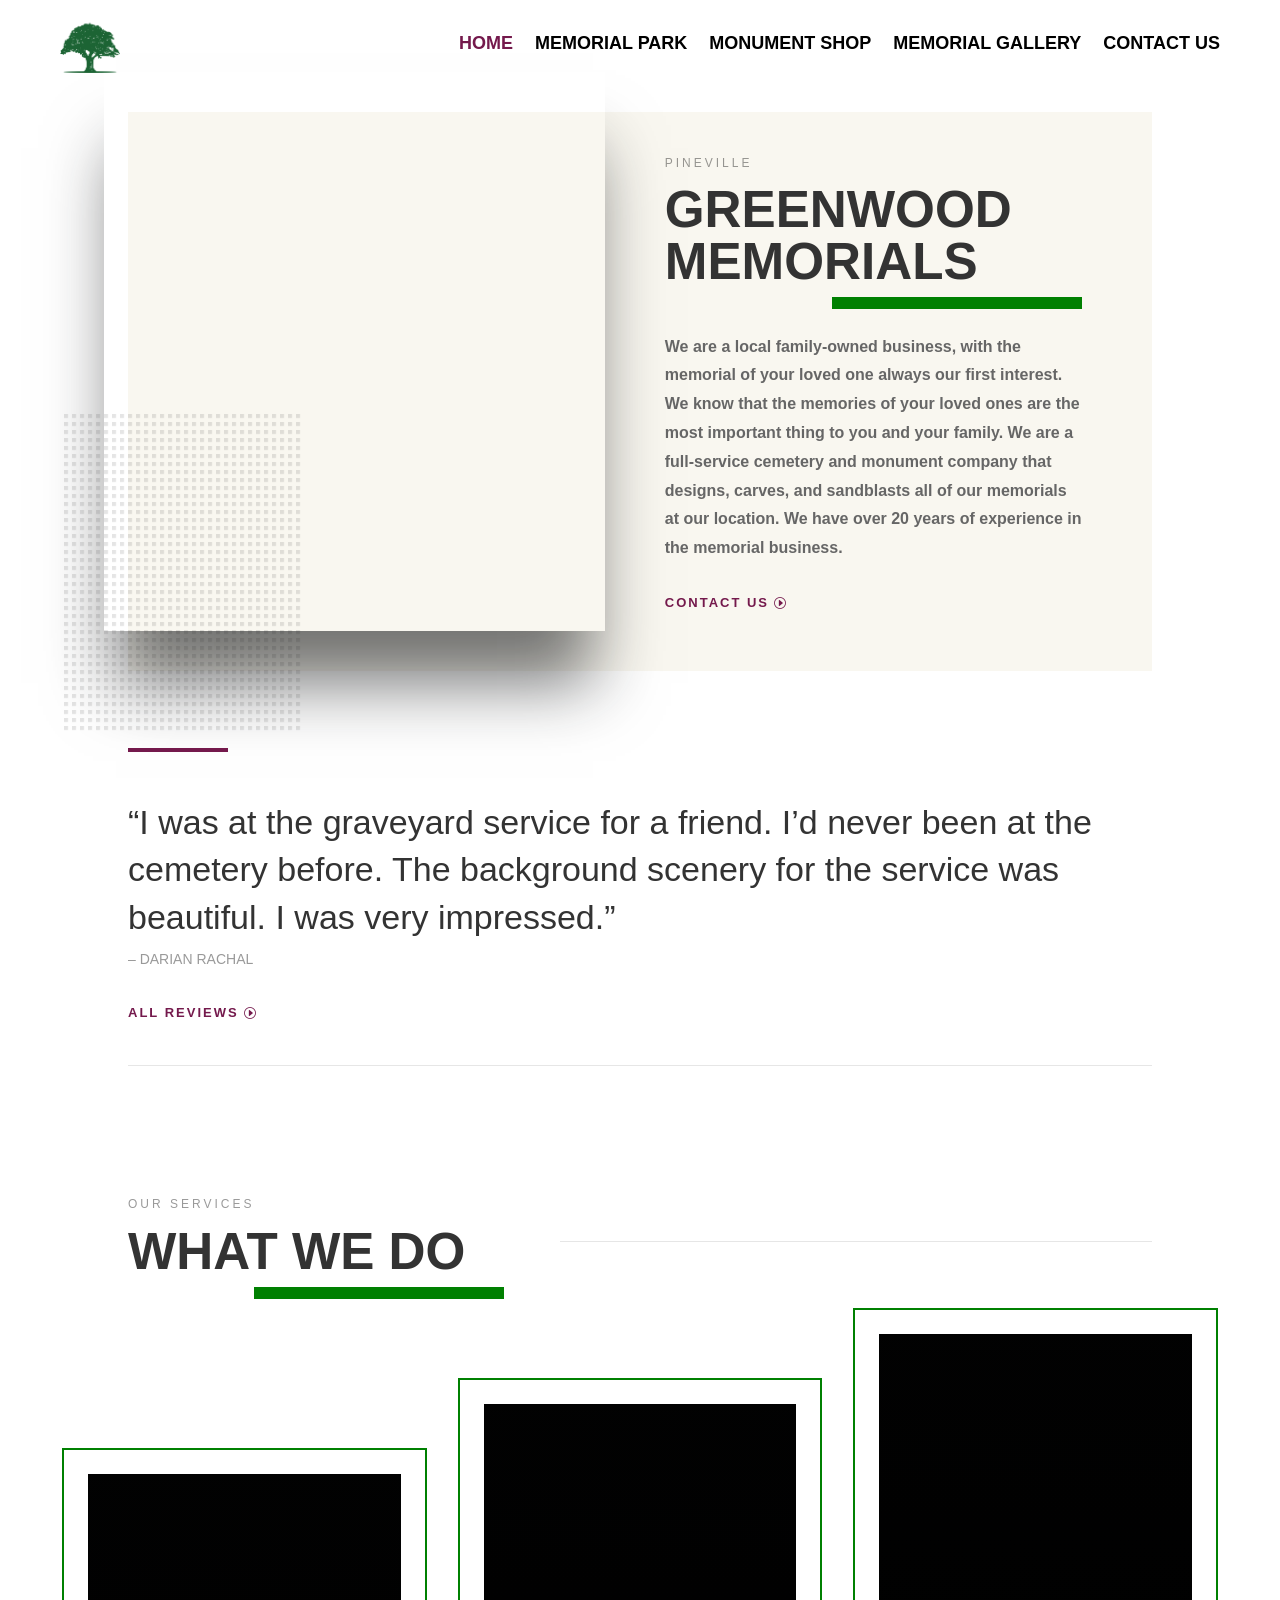
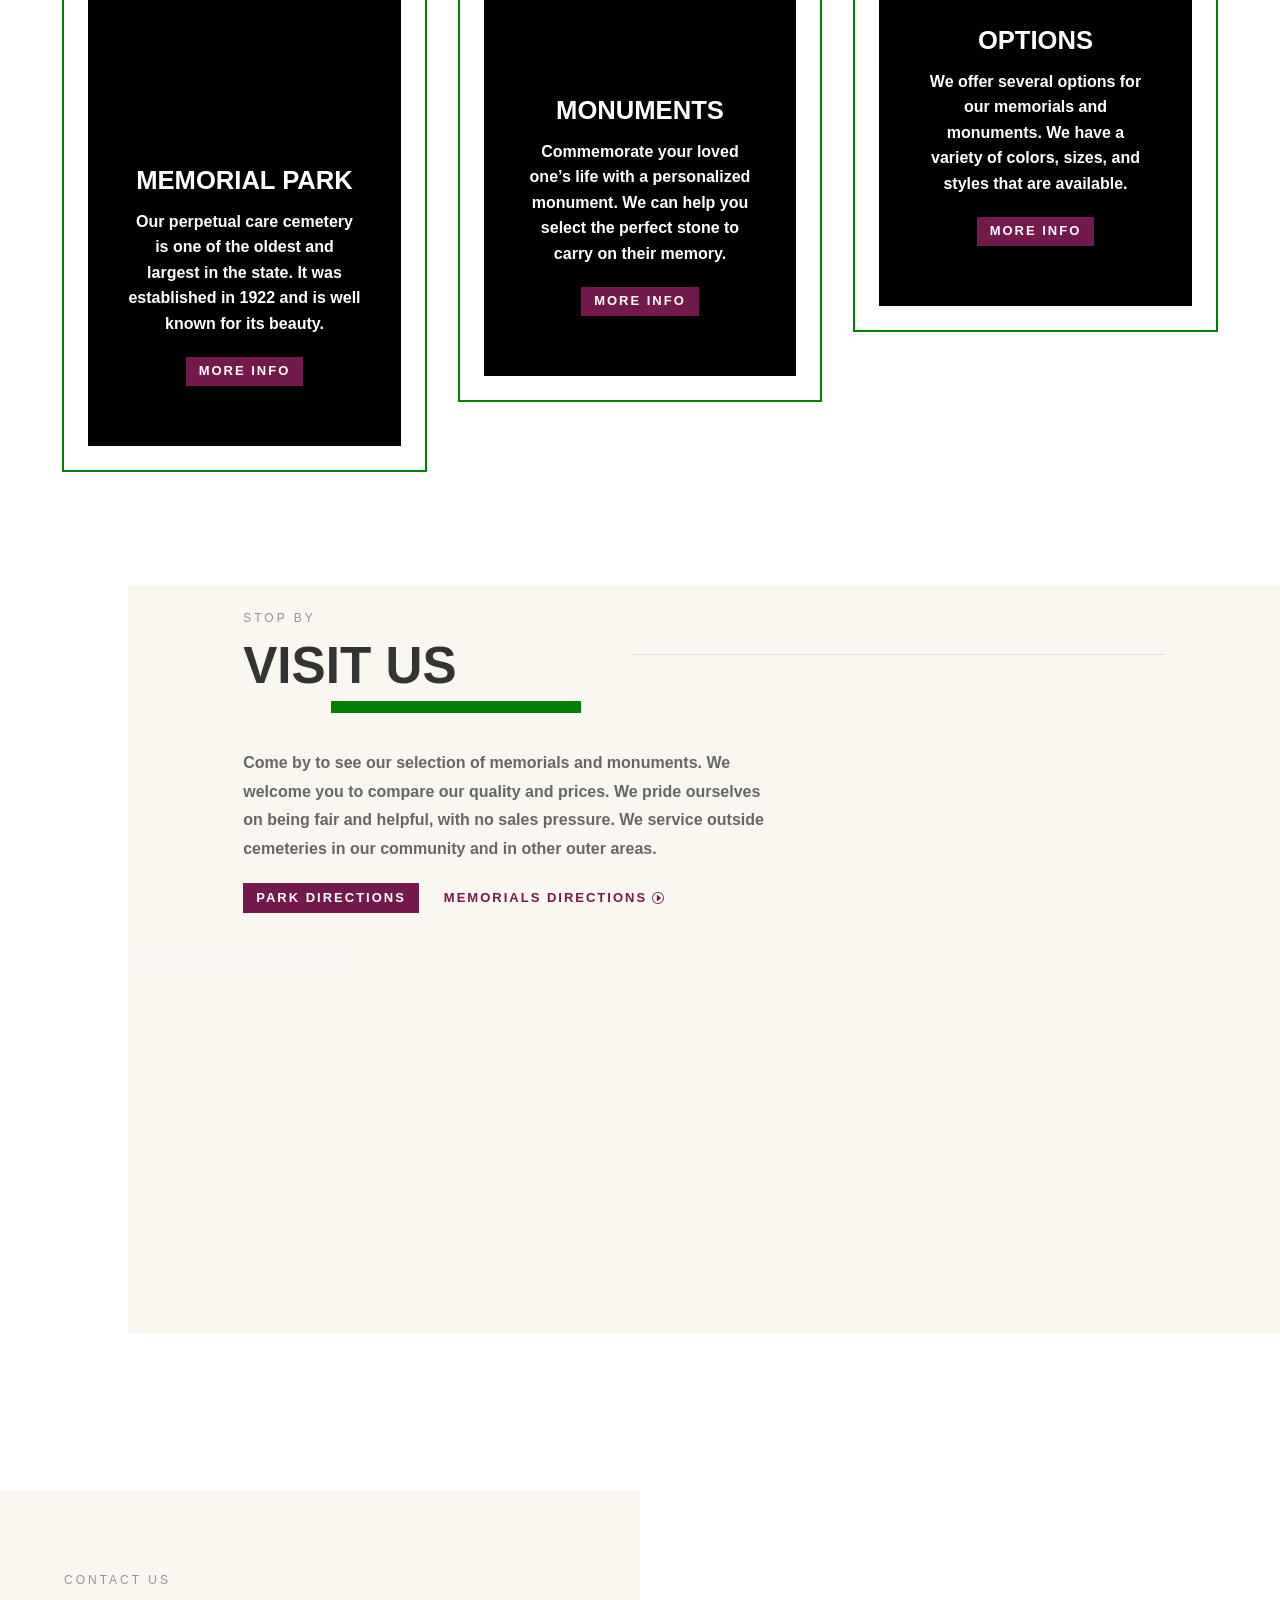
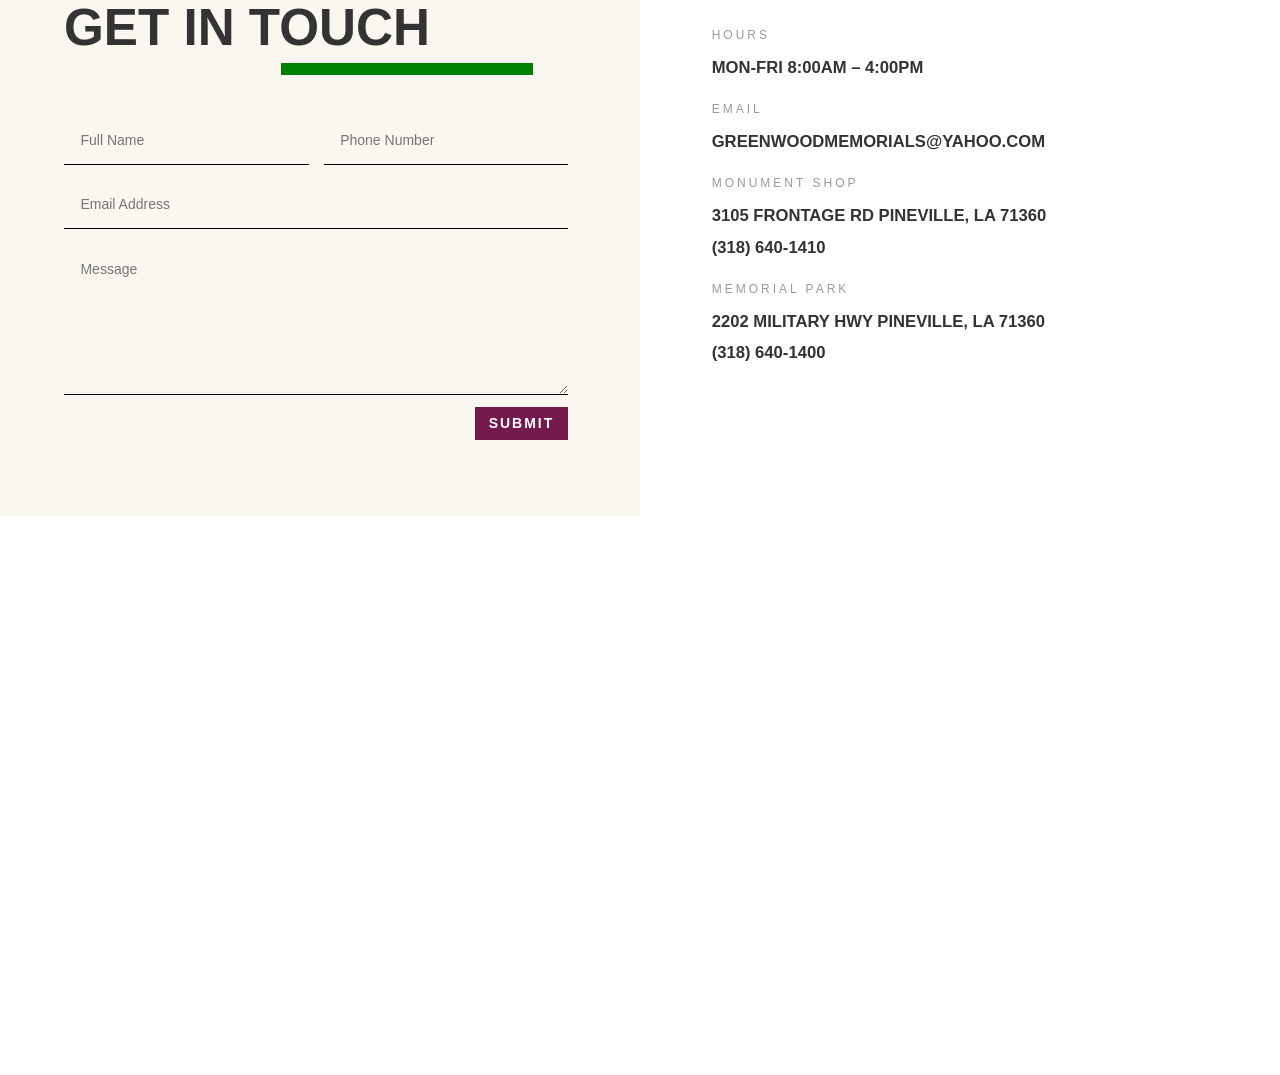
==== index.html @ b637e34e "Static mirror via httrack" ====
<!DOCTYPE html>
<html lang="en-US">

<!-- Mirrored from greenwoodmemorials.com/ by HTTrack Website Copier/3.x [XR&CO'2014], Tue, 07 Jul 2026 14:38:38 GMT -->
<!-- Added by HTTrack --><meta http-equiv="content-type" content="text/html;charset=UTF-8" /><!-- /Added by HTTrack -->
<head>
	<meta charset="UTF-8" />
<meta http-equiv="X-UA-Compatible" content="IE=edge">
	<link rel="pingback" href="xmlrpc.html" />

	<script type="text/javascript">
		document.documentElement.className = 'js';
	</script>
	
	<link rel="preconnect" href="https://fonts.gstatic.com/" crossorigin /><style id="et-divi-open-sans-inline-css">/* Original: https://fonts.googleapis.com/css?family=Open+Sans:300italic,400italic,600italic,700italic,800italic,400,300,600,700,800&#038;subset=latin,latin-ext&#038;display=swap *//* User Agent: Mozilla/5.0 (Unknown; Linux x86_64) AppleWebKit/538.1 (KHTML, like Gecko) Safari/538.1 Daum/4.1 */@font-face {font-family: 'Open Sans';font-style: italic;font-weight: 300;font-stretch: normal;font-display: swap;src: url(../fonts.gstatic.com/s/opensans/v44/memQYaGs126MiZpBA-UFUIcVXSCEkx2cmqvXlWq8tWZ0Pw86hd0Rk5hkWV4exQ.ttf) format('truetype');}@font-face {font-family: 'Open Sans';font-style: italic;font-weight: 400;font-stretch: normal;font-display: swap;src: url(https://fonts.gstatic.com/s/opensans/v44/memQYaGs126MiZpBA-UFUIcVXSCEkx2cmqvXlWq8tWZ0Pw86hd0Rk8ZkWV4exQ.ttf) format('truetype');}@font-face {font-family: 'Open Sans';font-style: italic;font-weight: 600;font-stretch: normal;font-display: swap;src: url(https://fonts.gstatic.com/s/opensans/v44/memQYaGs126MiZpBA-UFUIcVXSCEkx2cmqvXlWq8tWZ0Pw86hd0RkxhjWV4exQ.ttf) format('truetype');}@font-face {font-family: 'Open Sans';font-style: italic;font-weight: 700;font-stretch: normal;font-display: swap;src: url(https://fonts.gstatic.com/s/opensans/v44/memQYaGs126MiZpBA-UFUIcVXSCEkx2cmqvXlWq8tWZ0Pw86hd0RkyFjWV4exQ.ttf) format('truetype');}@font-face {font-family: 'Open Sans';font-style: italic;font-weight: 800;font-stretch: normal;font-display: swap;src: url(https://fonts.gstatic.com/s/opensans/v44/memQYaGs126MiZpBA-UFUIcVXSCEkx2cmqvXlWq8tWZ0Pw86hd0Rk0ZjWV4exQ.ttf) format('truetype');}@font-face {font-family: 'Open Sans';font-style: normal;font-weight: 300;font-stretch: normal;font-display: swap;src: url(https://fonts.gstatic.com/s/opensans/v44/memSYaGs126MiZpBA-UvWbX2vVnXBbObj2OVZyOOSr4dVJWUgsiH0B4uaVc.ttf) format('truetype');}@font-face {font-family: 'Open Sans';font-style: normal;font-weight: 400;font-stretch: normal;font-display: swap;src: url(https://fonts.gstatic.com/s/opensans/v44/memSYaGs126MiZpBA-UvWbX2vVnXBbObj2OVZyOOSr4dVJWUgsjZ0B4uaVc.ttf) format('truetype');}@font-face {font-family: 'Open Sans';font-style: normal;font-weight: 600;font-stretch: normal;font-display: swap;src: url(https://fonts.gstatic.com/s/opensans/v44/memSYaGs126MiZpBA-UvWbX2vVnXBbObj2OVZyOOSr4dVJWUgsgH1x4uaVc.ttf) format('truetype');}@font-face {font-family: 'Open Sans';font-style: normal;font-weight: 700;font-stretch: normal;font-display: swap;src: url(https://fonts.gstatic.com/s/opensans/v44/memSYaGs126MiZpBA-UvWbX2vVnXBbObj2OVZyOOSr4dVJWUgsg-1x4uaVc.ttf) format('truetype');}@font-face {font-family: 'Open Sans';font-style: normal;font-weight: 800;font-stretch: normal;font-display: swap;src: url(https://fonts.gstatic.com/s/opensans/v44/memSYaGs126MiZpBA-UvWbX2vVnXBbObj2OVZyOOSr4dVJWUgshZ1x4uaVc.ttf) format('truetype');}/* User Agent: Mozilla/5.0 (Windows NT 6.1; WOW64; rv:27.0) Gecko/20100101 Firefox/27.0 */@font-face {font-family: 'Open Sans';font-style: italic;font-weight: 300;font-stretch: normal;font-display: swap;src: url(https://fonts.gstatic.com/s/opensans/v44/memQYaGs126MiZpBA-UFUIcVXSCEkx2cmqvXlWq8tWZ0Pw86hd0Rk5hkWV4exg.woff) format('woff');}@font-face {font-family: 'Open Sans';font-style: italic;font-weight: 400;font-stretch: normal;font-display: swap;src: url(https://fonts.gstatic.com/s/opensans/v44/memQYaGs126MiZpBA-UFUIcVXSCEkx2cmqvXlWq8tWZ0Pw86hd0Rk8ZkWV4exg.woff) format('woff');}@font-face {font-family: 'Open Sans';font-style: italic;font-weight: 600;font-stretch: normal;font-display: swap;src: url(https://fonts.gstatic.com/s/opensans/v44/memQYaGs126MiZpBA-UFUIcVXSCEkx2cmqvXlWq8tWZ0Pw86hd0RkxhjWV4exg.woff) format('woff');}@font-face {font-family: 'Open Sans';font-style: italic;font-weight: 700;font-stretch: normal;font-display: swap;src: url(https://fonts.gstatic.com/s/opensans/v44/memQYaGs126MiZpBA-UFUIcVXSCEkx2cmqvXlWq8tWZ0Pw86hd0RkyFjWV4exg.woff) format('woff');}@font-face {font-family: 'Open Sans';font-style: italic;font-weight: 800;font-stretch: normal;font-display: swap;src: url(https://fonts.gstatic.com/s/opensans/v44/memQYaGs126MiZpBA-UFUIcVXSCEkx2cmqvXlWq8tWZ0Pw86hd0Rk0ZjWV4exg.woff) format('woff');}@font-face {font-family: 'Open Sans';font-style: normal;font-weight: 300;font-stretch: normal;font-display: swap;src: url(https://fonts.gstatic.com/s/opensans/v44/memSYaGs126MiZpBA-UvWbX2vVnXBbObj2OVZyOOSr4dVJWUgsiH0B4uaVQ.woff) format('woff');}@font-face {font-family: 'Open Sans';font-style: normal;font-weight: 400;font-stretch: normal;font-display: swap;src: url(https://fonts.gstatic.com/s/opensans/v44/memSYaGs126MiZpBA-UvWbX2vVnXBbObj2OVZyOOSr4dVJWUgsjZ0B4uaVQ.woff) format('woff');}@font-face {font-family: 'Open Sans';font-style: normal;font-weight: 600;font-stretch: normal;font-display: swap;src: url(https://fonts.gstatic.com/s/opensans/v44/memSYaGs126MiZpBA-UvWbX2vVnXBbObj2OVZyOOSr4dVJWUgsgH1x4uaVQ.woff) format('woff');}@font-face {font-family: 'Open Sans';font-style: normal;font-weight: 700;font-stretch: normal;font-display: swap;src: url(https://fonts.gstatic.com/s/opensans/v44/memSYaGs126MiZpBA-UvWbX2vVnXBbObj2OVZyOOSr4dVJWUgsg-1x4uaVQ.woff) format('woff');}@font-face {font-family: 'Open Sans';font-style: normal;font-weight: 800;font-stretch: normal;font-display: swap;src: url(https://fonts.gstatic.com/s/opensans/v44/memSYaGs126MiZpBA-UvWbX2vVnXBbObj2OVZyOOSr4dVJWUgshZ1x4uaVQ.woff) format('woff');}/* User Agent: Mozilla/5.0 (Windows NT 6.3; rv:39.0) Gecko/20100101 Firefox/39.0 */@font-face {font-family: 'Open Sans';font-style: italic;font-weight: 300;font-stretch: normal;font-display: swap;src: url(https://fonts.gstatic.com/s/opensans/v44/memQYaGs126MiZpBA-UFUIcVXSCEkx2cmqvXlWq8tWZ0Pw86hd0Rk5hkWV4ewA.woff2) format('woff2');}@font-face {font-family: 'Open Sans';font-style: italic;font-weight: 400;font-stretch: normal;font-display: swap;src: url(https://fonts.gstatic.com/s/opensans/v44/memQYaGs126MiZpBA-UFUIcVXSCEkx2cmqvXlWq8tWZ0Pw86hd0Rk8ZkWV4ewA.woff2) format('woff2');}@font-face {font-family: 'Open Sans';font-style: italic;font-weight: 600;font-stretch: normal;font-display: swap;src: url(https://fonts.gstatic.com/s/opensans/v44/memQYaGs126MiZpBA-UFUIcVXSCEkx2cmqvXlWq8tWZ0Pw86hd0RkxhjWV4ewA.woff2) format('woff2');}@font-face {font-family: 'Open Sans';font-style: italic;font-weight: 700;font-stretch: normal;font-display: swap;src: url(https://fonts.gstatic.com/s/opensans/v44/memQYaGs126MiZpBA-UFUIcVXSCEkx2cmqvXlWq8tWZ0Pw86hd0RkyFjWV4ewA.woff2) format('woff2');}@font-face {font-family: 'Open Sans';font-style: italic;font-weight: 800;font-stretch: normal;font-display: swap;src: url(https://fonts.gstatic.com/s/opensans/v44/memQYaGs126MiZpBA-UFUIcVXSCEkx2cmqvXlWq8tWZ0Pw86hd0Rk0ZjWV4ewA.woff2) format('woff2');}@font-face {font-family: 'Open Sans';font-style: normal;font-weight: 300;font-stretch: normal;font-display: swap;src: url(https://fonts.gstatic.com/s/opensans/v44/memSYaGs126MiZpBA-UvWbX2vVnXBbObj2OVZyOOSr4dVJWUgsiH0B4uaVI.woff2) format('woff2');}@font-face {font-family: 'Open Sans';font-style: normal;font-weight: 400;font-stretch: normal;font-display: swap;src: url(https://fonts.gstatic.com/s/opensans/v44/memSYaGs126MiZpBA-UvWbX2vVnXBbObj2OVZyOOSr4dVJWUgsjZ0B4uaVI.woff2) format('woff2');}@font-face {font-family: 'Open Sans';font-style: normal;font-weight: 600;font-stretch: normal;font-display: swap;src: url(https://fonts.gstatic.com/s/opensans/v44/memSYaGs126MiZpBA-UvWbX2vVnXBbObj2OVZyOOSr4dVJWUgsgH1x4uaVI.woff2) format('woff2');}@font-face {font-family: 'Open Sans';font-style: normal;font-weight: 700;font-stretch: normal;font-display: swap;src: url(https://fonts.gstatic.com/s/opensans/v44/memSYaGs126MiZpBA-UvWbX2vVnXBbObj2OVZyOOSr4dVJWUgsg-1x4uaVI.woff2) format('woff2');}@font-face {font-family: 'Open Sans';font-style: normal;font-weight: 800;font-stretch: normal;font-display: swap;src: url(https://fonts.gstatic.com/s/opensans/v44/memSYaGs126MiZpBA-UvWbX2vVnXBbObj2OVZyOOSr4dVJWUgshZ1x4uaVI.woff2) format('woff2');}</style><style id="et-builder-googlefonts-cached-inline">/* Original: https://fonts.googleapis.com/css?family=Karla:200,300,regular,500,600,700,800,200italic,300italic,italic,500italic,600italic,700italic,800italic|Montserrat:100,200,300,regular,500,600,700,800,900,100italic,200italic,300italic,italic,500italic,600italic,700italic,800italic,900italic&#038;subset=latin,latin-ext&#038;display=swap *//* User Agent: Mozilla/5.0 (Unknown; Linux x86_64) AppleWebKit/538.1 (KHTML, like Gecko) Safari/538.1 Daum/4.1 */@font-face {font-family: 'Karla';font-style: italic;font-weight: 200;font-display: swap;src: url(../fonts.gstatic.com/s/karla/v33/qkBKXvYC6trAT7RQNNK2EG7SIwPWMNnCV3lGb7Y.ttf) format('truetype');}@font-face {font-family: 'Karla';font-style: italic;font-weight: 300;font-display: swap;src: url(https://fonts.gstatic.com/s/karla/v33/qkBKXvYC6trAT7RQNNK2EG7SIwPWMNkcV3lGb7Y.ttf) format('truetype');}@font-face {font-family: 'Karla';font-style: italic;font-weight: 400;font-display: swap;src: url(https://fonts.gstatic.com/s/karla/v33/qkBKXvYC6trAT7RQNNK2EG7SIwPWMNlCV3lGb7Y.ttf) format('truetype');}@font-face {font-family: 'Karla';font-style: italic;font-weight: 500;font-display: swap;src: url(https://fonts.gstatic.com/s/karla/v33/qkBKXvYC6trAT7RQNNK2EG7SIwPWMNlwV3lGb7Y.ttf) format('truetype');}@font-face {font-family: 'Karla';font-style: italic;font-weight: 600;font-display: swap;src: url(https://fonts.gstatic.com/s/karla/v33/qkBKXvYC6trAT7RQNNK2EG7SIwPWMNmcUHlGb7Y.ttf) format('truetype');}@font-face {font-family: 'Karla';font-style: italic;font-weight: 700;font-display: swap;src: url(https://fonts.gstatic.com/s/karla/v33/qkBKXvYC6trAT7RQNNK2EG7SIwPWMNmlUHlGb7Y.ttf) format('truetype');}@font-face {font-family: 'Karla';font-style: italic;font-weight: 800;font-display: swap;src: url(https://fonts.gstatic.com/s/karla/v33/qkBKXvYC6trAT7RQNNK2EG7SIwPWMNnCUHlGb7Y.ttf) format('truetype');}@font-face {font-family: 'Karla';font-style: normal;font-weight: 200;font-display: swap;src: url(https://fonts.gstatic.com/s/karla/v33/qkBIXvYC6trAT55ZBi1ueQVIjQTDeJqaHUlP.ttf) format('truetype');}@font-face {font-family: 'Karla';font-style: normal;font-weight: 300;font-display: swap;src: url(https://fonts.gstatic.com/s/karla/v33/qkBIXvYC6trAT55ZBi1ueQVIjQTDppqaHUlP.ttf) format('truetype');}@font-face {font-family: 'Karla';font-style: normal;font-weight: 400;font-display: swap;src: url(https://fonts.gstatic.com/s/karla/v33/qkBIXvYC6trAT55ZBi1ueQVIjQTD-JqaHUlP.ttf) format('truetype');}@font-face {font-family: 'Karla';font-style: normal;font-weight: 500;font-display: swap;src: url(https://fonts.gstatic.com/s/karla/v33/qkBIXvYC6trAT55ZBi1ueQVIjQTDypqaHUlP.ttf) format('truetype');}@font-face {font-family: 'Karla';font-style: normal;font-weight: 600;font-display: swap;src: url(https://fonts.gstatic.com/s/karla/v33/qkBIXvYC6trAT55ZBi1ueQVIjQTDJp2aHUlP.ttf) format('truetype');}@font-face {font-family: 'Karla';font-style: normal;font-weight: 700;font-display: swap;src: url(https://fonts.gstatic.com/s/karla/v33/qkBIXvYC6trAT55ZBi1ueQVIjQTDH52aHUlP.ttf) format('truetype');}@font-face {font-family: 'Karla';font-style: normal;font-weight: 800;font-display: swap;src: url(https://fonts.gstatic.com/s/karla/v33/qkBIXvYC6trAT55ZBi1ueQVIjQTDeJ2aHUlP.ttf) format('truetype');}@font-face {font-family: 'Montserrat';font-style: italic;font-weight: 100;font-display: swap;src: url(https://fonts.gstatic.com/s/montserrat/v31/JTUFjIg1_i6t8kCHKm459Wx7xQYXK0vOoz6jq6R8WXZ0ow.ttf) format('truetype');}@font-face {font-family: 'Montserrat';font-style: italic;font-weight: 200;font-display: swap;src: url(https://fonts.gstatic.com/s/montserrat/v31/JTUFjIg1_i6t8kCHKm459Wx7xQYXK0vOoz6jqyR9WXZ0ow.ttf) format('truetype');}@font-face {font-family: 'Montserrat';font-style: italic;font-weight: 300;font-display: swap;src: url(https://fonts.gstatic.com/s/montserrat/v31/JTUFjIg1_i6t8kCHKm459Wx7xQYXK0vOoz6jq_p9WXZ0ow.ttf) format('truetype');}@font-face {font-family: 'Montserrat';font-style: italic;font-weight: 400;font-display: swap;src: url(https://fonts.gstatic.com/s/montserrat/v31/JTUFjIg1_i6t8kCHKm459Wx7xQYXK0vOoz6jq6R9WXZ0ow.ttf) format('truetype');}@font-face {font-family: 'Montserrat';font-style: italic;font-weight: 500;font-display: swap;src: url(https://fonts.gstatic.com/s/montserrat/v31/JTUFjIg1_i6t8kCHKm459Wx7xQYXK0vOoz6jq5Z9WXZ0ow.ttf) format('truetype');}@font-face {font-family: 'Montserrat';font-style: italic;font-weight: 600;font-display: swap;src: url(https://fonts.gstatic.com/s/montserrat/v31/JTUFjIg1_i6t8kCHKm459Wx7xQYXK0vOoz6jq3p6WXZ0ow.ttf) format('truetype');}@font-face {font-family: 'Montserrat';font-style: italic;font-weight: 700;font-display: swap;src: url(https://fonts.gstatic.com/s/montserrat/v31/JTUFjIg1_i6t8kCHKm459Wx7xQYXK0vOoz6jq0N6WXZ0ow.ttf) format('truetype');}@font-face {font-family: 'Montserrat';font-style: italic;font-weight: 800;font-display: swap;src: url(https://fonts.gstatic.com/s/montserrat/v31/JTUFjIg1_i6t8kCHKm459Wx7xQYXK0vOoz6jqyR6WXZ0ow.ttf) format('truetype');}@font-face {font-family: 'Montserrat';font-style: italic;font-weight: 900;font-display: swap;src: url(https://fonts.gstatic.com/s/montserrat/v31/JTUFjIg1_i6t8kCHKm459Wx7xQYXK0vOoz6jqw16WXZ0ow.ttf) format('truetype');}@font-face {font-family: 'Montserrat';font-style: normal;font-weight: 100;font-display: swap;src: url(https://fonts.gstatic.com/s/montserrat/v31/JTUHjIg1_i6t8kCHKm4532VJOt5-QNFgpCtr6Xw3aX8.ttf) format('truetype');}@font-face {font-family: 'Montserrat';font-style: normal;font-weight: 200;font-display: swap;src: url(https://fonts.gstatic.com/s/montserrat/v31/JTUHjIg1_i6t8kCHKm4532VJOt5-QNFgpCvr6Hw3aX8.ttf) format('truetype');}@font-face {font-family: 'Montserrat';font-style: normal;font-weight: 300;font-display: swap;src: url(https://fonts.gstatic.com/s/montserrat/v31/JTUHjIg1_i6t8kCHKm4532VJOt5-QNFgpCs16Hw3aX8.ttf) format('truetype');}@font-face {font-family: 'Montserrat';font-style: normal;font-weight: 400;font-display: swap;src: url(https://fonts.gstatic.com/s/montserrat/v31/JTUHjIg1_i6t8kCHKm4532VJOt5-QNFgpCtr6Hw3aX8.ttf) format('truetype');}@font-face {font-family: 'Montserrat';font-style: normal;font-weight: 500;font-display: swap;src: url(https://fonts.gstatic.com/s/montserrat/v31/JTUHjIg1_i6t8kCHKm4532VJOt5-QNFgpCtZ6Hw3aX8.ttf) format('truetype');}@font-face {font-family: 'Montserrat';font-style: normal;font-weight: 600;font-display: swap;src: url(https://fonts.gstatic.com/s/montserrat/v31/JTUHjIg1_i6t8kCHKm4532VJOt5-QNFgpCu173w3aX8.ttf) format('truetype');}@font-face {font-family: 'Montserrat';font-style: normal;font-weight: 700;font-display: swap;src: url(https://fonts.gstatic.com/s/montserrat/v31/JTUHjIg1_i6t8kCHKm4532VJOt5-QNFgpCuM73w3aX8.ttf) format('truetype');}@font-face {font-family: 'Montserrat';font-style: normal;font-weight: 800;font-display: swap;src: url(https://fonts.gstatic.com/s/montserrat/v31/JTUHjIg1_i6t8kCHKm4532VJOt5-QNFgpCvr73w3aX8.ttf) format('truetype');}@font-face {font-family: 'Montserrat';font-style: normal;font-weight: 900;font-display: swap;src: url(https://fonts.gstatic.com/s/montserrat/v31/JTUHjIg1_i6t8kCHKm4532VJOt5-QNFgpCvC73w3aX8.ttf) format('truetype');}/* User Agent: Mozilla/5.0 (Windows NT 6.1; WOW64; rv:27.0) Gecko/20100101 Firefox/27.0 */@font-face {font-family: 'Karla';font-style: italic;font-weight: 200;font-display: swap;src: url(https://fonts.gstatic.com/s/karla/v33/qkBKXvYC6trAT7RQNNK2EG7SIwPWMNnCV3lGb7U.woff) format('woff');}@font-face {font-family: 'Karla';font-style: italic;font-weight: 300;font-display: swap;src: url(https://fonts.gstatic.com/s/karla/v33/qkBKXvYC6trAT7RQNNK2EG7SIwPWMNkcV3lGb7U.woff) format('woff');}@font-face {font-family: 'Karla';font-style: italic;font-weight: 400;font-display: swap;src: url(https://fonts.gstatic.com/s/karla/v33/qkBKXvYC6trAT7RQNNK2EG7SIwPWMNlCV3lGb7U.woff) format('woff');}@font-face {font-family: 'Karla';font-style: italic;font-weight: 500;font-display: swap;src: url(https://fonts.gstatic.com/s/karla/v33/qkBKXvYC6trAT7RQNNK2EG7SIwPWMNlwV3lGb7U.woff) format('woff');}@font-face {font-family: 'Karla';font-style: italic;font-weight: 600;font-display: swap;src: url(https://fonts.gstatic.com/s/karla/v33/qkBKXvYC6trAT7RQNNK2EG7SIwPWMNmcUHlGb7U.woff) format('woff');}@font-face {font-family: 'Karla';font-style: italic;font-weight: 700;font-display: swap;src: url(https://fonts.gstatic.com/s/karla/v33/qkBKXvYC6trAT7RQNNK2EG7SIwPWMNmlUHlGb7U.woff) format('woff');}@font-face {font-family: 'Karla';font-style: italic;font-weight: 800;font-display: swap;src: url(https://fonts.gstatic.com/s/karla/v33/qkBKXvYC6trAT7RQNNK2EG7SIwPWMNnCUHlGb7U.woff) format('woff');}@font-face {font-family: 'Karla';font-style: normal;font-weight: 200;font-display: swap;src: url(https://fonts.gstatic.com/s/karla/v33/qkBIXvYC6trAT55ZBi1ueQVIjQTDeJqaHUlM.woff) format('woff');}@font-face {font-family: 'Karla';font-style: normal;font-weight: 300;font-display: swap;src: url(https://fonts.gstatic.com/s/karla/v33/qkBIXvYC6trAT55ZBi1ueQVIjQTDppqaHUlM.woff) format('woff');}@font-face {font-family: 'Karla';font-style: normal;font-weight: 400;font-display: swap;src: url(https://fonts.gstatic.com/s/karla/v33/qkBIXvYC6trAT55ZBi1ueQVIjQTD-JqaHUlM.woff) format('woff');}@font-face {font-family: 'Karla';font-style: normal;font-weight: 500;font-display: swap;src: url(https://fonts.gstatic.com/s/karla/v33/qkBIXvYC6trAT55ZBi1ueQVIjQTDypqaHUlM.woff) format('woff');}@font-face {font-family: 'Karla';font-style: normal;font-weight: 600;font-display: swap;src: url(https://fonts.gstatic.com/s/karla/v33/qkBIXvYC6trAT55ZBi1ueQVIjQTDJp2aHUlM.woff) format('woff');}@font-face {font-family: 'Karla';font-style: normal;font-weight: 700;font-display: swap;src: url(https://fonts.gstatic.com/s/karla/v33/qkBIXvYC6trAT55ZBi1ueQVIjQTDH52aHUlM.woff) format('woff');}@font-face {font-family: 'Karla';font-style: normal;font-weight: 800;font-display: swap;src: url(https://fonts.gstatic.com/s/karla/v33/qkBIXvYC6trAT55ZBi1ueQVIjQTDeJ2aHUlM.woff) format('woff');}@font-face {font-family: 'Montserrat';font-style: italic;font-weight: 100;font-display: swap;src: url(https://fonts.gstatic.com/s/montserrat/v31/JTUFjIg1_i6t8kCHKm459Wx7xQYXK0vOoz6jq6R8WXZ0oA.woff) format('woff');}@font-face {font-family: 'Montserrat';font-style: italic;font-weight: 200;font-display: swap;src: url(https://fonts.gstatic.com/s/montserrat/v31/JTUFjIg1_i6t8kCHKm459Wx7xQYXK0vOoz6jqyR9WXZ0oA.woff) format('woff');}@font-face {font-family: 'Montserrat';font-style: italic;font-weight: 300;font-display: swap;src: url(https://fonts.gstatic.com/s/montserrat/v31/JTUFjIg1_i6t8kCHKm459Wx7xQYXK0vOoz6jq_p9WXZ0oA.woff) format('woff');}@font-face {font-family: 'Montserrat';font-style: italic;font-weight: 400;font-display: swap;src: url(https://fonts.gstatic.com/s/montserrat/v31/JTUFjIg1_i6t8kCHKm459Wx7xQYXK0vOoz6jq6R9WXZ0oA.woff) format('woff');}@font-face {font-family: 'Montserrat';font-style: italic;font-weight: 500;font-display: swap;src: url(https://fonts.gstatic.com/s/montserrat/v31/JTUFjIg1_i6t8kCHKm459Wx7xQYXK0vOoz6jq5Z9WXZ0oA.woff) format('woff');}@font-face {font-family: 'Montserrat';font-style: italic;font-weight: 600;font-display: swap;src: url(https://fonts.gstatic.com/s/montserrat/v31/JTUFjIg1_i6t8kCHKm459Wx7xQYXK0vOoz6jq3p6WXZ0oA.woff) format('woff');}@font-face {font-family: 'Montserrat';font-style: italic;font-weight: 700;font-display: swap;src: url(https://fonts.gstatic.com/s/montserrat/v31/JTUFjIg1_i6t8kCHKm459Wx7xQYXK0vOoz6jq0N6WXZ0oA.woff) format('woff');}@font-face {font-family: 'Montserrat';font-style: italic;font-weight: 800;font-display: swap;src: url(https://fonts.gstatic.com/s/montserrat/v31/JTUFjIg1_i6t8kCHKm459Wx7xQYXK0vOoz6jqyR6WXZ0oA.woff) format('woff');}@font-face {font-family: 'Montserrat';font-style: italic;font-weight: 900;font-display: swap;src: url(https://fonts.gstatic.com/s/montserrat/v31/JTUFjIg1_i6t8kCHKm459Wx7xQYXK0vOoz6jqw16WXZ0oA.woff) format('woff');}@font-face {font-family: 'Montserrat';font-style: normal;font-weight: 100;font-display: swap;src: url(https://fonts.gstatic.com/s/montserrat/v31/JTUHjIg1_i6t8kCHKm4532VJOt5-QNFgpCtr6Xw3aXw.woff) format('woff');}@font-face {font-family: 'Montserrat';font-style: normal;font-weight: 200;font-display: swap;src: url(https://fonts.gstatic.com/s/montserrat/v31/JTUHjIg1_i6t8kCHKm4532VJOt5-QNFgpCvr6Hw3aXw.woff) format('woff');}@font-face {font-family: 'Montserrat';font-style: normal;font-weight: 300;font-display: swap;src: url(https://fonts.gstatic.com/s/montserrat/v31/JTUHjIg1_i6t8kCHKm4532VJOt5-QNFgpCs16Hw3aXw.woff) format('woff');}@font-face {font-family: 'Montserrat';font-style: normal;font-weight: 400;font-display: swap;src: url(https://fonts.gstatic.com/s/montserrat/v31/JTUHjIg1_i6t8kCHKm4532VJOt5-QNFgpCtr6Hw3aXw.woff) format('woff');}@font-face {font-family: 'Montserrat';font-style: normal;font-weight: 500;font-display: swap;src: url(https://fonts.gstatic.com/s/montserrat/v31/JTUHjIg1_i6t8kCHKm4532VJOt5-QNFgpCtZ6Hw3aXw.woff) format('woff');}@font-face {font-family: 'Montserrat';font-style: normal;font-weight: 600;font-display: swap;src: url(https://fonts.gstatic.com/s/montserrat/v31/JTUHjIg1_i6t8kCHKm4532VJOt5-QNFgpCu173w3aXw.woff) format('woff');}@font-face {font-family: 'Montserrat';font-style: normal;font-weight: 700;font-display: swap;src: url(https://fonts.gstatic.com/s/montserrat/v31/JTUHjIg1_i6t8kCHKm4532VJOt5-QNFgpCuM73w3aXw.woff) format('woff');}@font-face {font-family: 'Montserrat';font-style: normal;font-weight: 800;font-display: swap;src: url(https://fonts.gstatic.com/s/montserrat/v31/JTUHjIg1_i6t8kCHKm4532VJOt5-QNFgpCvr73w3aXw.woff) format('woff');}@font-face {font-family: 'Montserrat';font-style: normal;font-weight: 900;font-display: swap;src: url(https://fonts.gstatic.com/s/montserrat/v31/JTUHjIg1_i6t8kCHKm4532VJOt5-QNFgpCvC73w3aXw.woff) format('woff');}/* User Agent: Mozilla/5.0 (Windows NT 6.3; rv:39.0) Gecko/20100101 Firefox/39.0 */@font-face {font-family: 'Karla';font-style: italic;font-weight: 200;font-display: swap;src: url(https://fonts.gstatic.com/s/karla/v33/qkBKXvYC6trAT7RQNNK2EG7SIwPWMNnCV3lGb7M.woff2) format('woff2');}@font-face {font-family: 'Karla';font-style: italic;font-weight: 300;font-display: swap;src: url(https://fonts.gstatic.com/s/karla/v33/qkBKXvYC6trAT7RQNNK2EG7SIwPWMNkcV3lGb7M.woff2) format('woff2');}@font-face {font-family: 'Karla';font-style: italic;font-weight: 400;font-display: swap;src: url(https://fonts.gstatic.com/s/karla/v33/qkBKXvYC6trAT7RQNNK2EG7SIwPWMNlCV3lGb7M.woff2) format('woff2');}@font-face {font-family: 'Karla';font-style: italic;font-weight: 500;font-display: swap;src: url(https://fonts.gstatic.com/s/karla/v33/qkBKXvYC6trAT7RQNNK2EG7SIwPWMNlwV3lGb7M.woff2) format('woff2');}@font-face {font-family: 'Karla';font-style: italic;font-weight: 600;font-display: swap;src: url(https://fonts.gstatic.com/s/karla/v33/qkBKXvYC6trAT7RQNNK2EG7SIwPWMNmcUHlGb7M.woff2) format('woff2');}@font-face {font-family: 'Karla';font-style: italic;font-weight: 700;font-display: swap;src: url(https://fonts.gstatic.com/s/karla/v33/qkBKXvYC6trAT7RQNNK2EG7SIwPWMNmlUHlGb7M.woff2) format('woff2');}@font-face {font-family: 'Karla';font-style: italic;font-weight: 800;font-display: swap;src: url(https://fonts.gstatic.com/s/karla/v33/qkBKXvYC6trAT7RQNNK2EG7SIwPWMNnCUHlGb7M.woff2) format('woff2');}@font-face {font-family: 'Karla';font-style: normal;font-weight: 200;font-display: swap;src: url(https://fonts.gstatic.com/s/karla/v33/qkBIXvYC6trAT55ZBi1ueQVIjQTDeJqaHUlK.woff2) format('woff2');}@font-face {font-family: 'Karla';font-style: normal;font-weight: 300;font-display: swap;src: url(https://fonts.gstatic.com/s/karla/v33/qkBIXvYC6trAT55ZBi1ueQVIjQTDppqaHUlK.woff2) format('woff2');}@font-face {font-family: 'Karla';font-style: normal;font-weight: 400;font-display: swap;src: url(https://fonts.gstatic.com/s/karla/v33/qkBIXvYC6trAT55ZBi1ueQVIjQTD-JqaHUlK.woff2) format('woff2');}@font-face {font-family: 'Karla';font-style: normal;font-weight: 500;font-display: swap;src: url(https://fonts.gstatic.com/s/karla/v33/qkBIXvYC6trAT55ZBi1ueQVIjQTDypqaHUlK.woff2) format('woff2');}@font-face {font-family: 'Karla';font-style: normal;font-weight: 600;font-display: swap;src: url(https://fonts.gstatic.com/s/karla/v33/qkBIXvYC6trAT55ZBi1ueQVIjQTDJp2aHUlK.woff2) format('woff2');}@font-face {font-family: 'Karla';font-style: normal;font-weight: 700;font-display: swap;src: url(https://fonts.gstatic.com/s/karla/v33/qkBIXvYC6trAT55ZBi1ueQVIjQTDH52aHUlK.woff2) format('woff2');}@font-face {font-family: 'Karla';font-style: normal;font-weight: 800;font-display: swap;src: url(https://fonts.gstatic.com/s/karla/v33/qkBIXvYC6trAT55ZBi1ueQVIjQTDeJ2aHUlK.woff2) format('woff2');}@font-face {font-family: 'Montserrat';font-style: italic;font-weight: 100;font-display: swap;src: url(https://fonts.gstatic.com/s/montserrat/v31/JTUFjIg1_i6t8kCHKm459Wx7xQYXK0vOoz6jq6R8WXZ0pg.woff2) format('woff2');}@font-face {font-family: 'Montserrat';font-style: italic;font-weight: 200;font-display: swap;src: url(https://fonts.gstatic.com/s/montserrat/v31/JTUFjIg1_i6t8kCHKm459Wx7xQYXK0vOoz6jqyR9WXZ0pg.woff2) format('woff2');}@font-face {font-family: 'Montserrat';font-style: italic;font-weight: 300;font-display: swap;src: url(https://fonts.gstatic.com/s/montserrat/v31/JTUFjIg1_i6t8kCHKm459Wx7xQYXK0vOoz6jq_p9WXZ0pg.woff2) format('woff2');}@font-face {font-family: 'Montserrat';font-style: italic;font-weight: 400;font-display: swap;src: url(https://fonts.gstatic.com/s/montserrat/v31/JTUFjIg1_i6t8kCHKm459Wx7xQYXK0vOoz6jq6R9WXZ0pg.woff2) format('woff2');}@font-face {font-family: 'Montserrat';font-style: italic;font-weight: 500;font-display: swap;src: url(https://fonts.gstatic.com/s/montserrat/v31/JTUFjIg1_i6t8kCHKm459Wx7xQYXK0vOoz6jq5Z9WXZ0pg.woff2) format('woff2');}@font-face {font-family: 'Montserrat';font-style: italic;font-weight: 600;font-display: swap;src: url(https://fonts.gstatic.com/s/montserrat/v31/JTUFjIg1_i6t8kCHKm459Wx7xQYXK0vOoz6jq3p6WXZ0pg.woff2) format('woff2');}@font-face {font-family: 'Montserrat';font-style: italic;font-weight: 700;font-display: swap;src: url(https://fonts.gstatic.com/s/montserrat/v31/JTUFjIg1_i6t8kCHKm459Wx7xQYXK0vOoz6jq0N6WXZ0pg.woff2) format('woff2');}@font-face {font-family: 'Montserrat';font-style: italic;font-weight: 800;font-display: swap;src: url(https://fonts.gstatic.com/s/montserrat/v31/JTUFjIg1_i6t8kCHKm459Wx7xQYXK0vOoz6jqyR6WXZ0pg.woff2) format('woff2');}@font-face {font-family: 'Montserrat';font-style: italic;font-weight: 900;font-display: swap;src: url(https://fonts.gstatic.com/s/montserrat/v31/JTUFjIg1_i6t8kCHKm459Wx7xQYXK0vOoz6jqw16WXZ0pg.woff2) format('woff2');}@font-face {font-family: 'Montserrat';font-style: normal;font-weight: 100;font-display: swap;src: url(https://fonts.gstatic.com/s/montserrat/v31/JTUHjIg1_i6t8kCHKm4532VJOt5-QNFgpCtr6Xw3aXo.woff2) format('woff2');}@font-face {font-family: 'Montserrat';font-style: normal;font-weight: 200;font-display: swap;src: url(https://fonts.gstatic.com/s/montserrat/v31/JTUHjIg1_i6t8kCHKm4532VJOt5-QNFgpCvr6Hw3aXo.woff2) format('woff2');}@font-face {font-family: 'Montserrat';font-style: normal;font-weight: 300;font-display: swap;src: url(https://fonts.gstatic.com/s/montserrat/v31/JTUHjIg1_i6t8kCHKm4532VJOt5-QNFgpCs16Hw3aXo.woff2) format('woff2');}@font-face {font-family: 'Montserrat';font-style: normal;font-weight: 400;font-display: swap;src: url(https://fonts.gstatic.com/s/montserrat/v31/JTUHjIg1_i6t8kCHKm4532VJOt5-QNFgpCtr6Hw3aXo.woff2) format('woff2');}@font-face {font-family: 'Montserrat';font-style: normal;font-weight: 500;font-display: swap;src: url(https://fonts.gstatic.com/s/montserrat/v31/JTUHjIg1_i6t8kCHKm4532VJOt5-QNFgpCtZ6Hw3aXo.woff2) format('woff2');}@font-face {font-family: 'Montserrat';font-style: normal;font-weight: 600;font-display: swap;src: url(https://fonts.gstatic.com/s/montserrat/v31/JTUHjIg1_i6t8kCHKm4532VJOt5-QNFgpCu173w3aXo.woff2) format('woff2');}@font-face {font-family: 'Montserrat';font-style: normal;font-weight: 700;font-display: swap;src: url(https://fonts.gstatic.com/s/montserrat/v31/JTUHjIg1_i6t8kCHKm4532VJOt5-QNFgpCuM73w3aXo.woff2) format('woff2');}@font-face {font-family: 'Montserrat';font-style: normal;font-weight: 800;font-display: swap;src: url(https://fonts.gstatic.com/s/montserrat/v31/JTUHjIg1_i6t8kCHKm4532VJOt5-QNFgpCvr73w3aXo.woff2) format('woff2');}@font-face {font-family: 'Montserrat';font-style: normal;font-weight: 900;font-display: swap;src: url(https://fonts.gstatic.com/s/montserrat/v31/JTUHjIg1_i6t8kCHKm4532VJOt5-QNFgpCvC73w3aXo.woff2) format('woff2');}</style><meta name='robots' content='index, follow, max-image-preview:large, max-snippet:-1, max-video-preview:-1' />
<script type="text/javascript">
			let jqueryParams=[],jQuery=function(r){return jqueryParams=[...jqueryParams,r],jQuery},$=function(r){return jqueryParams=[...jqueryParams,r],$};window.jQuery=jQuery,window.$=jQuery;let customHeadScripts=!1;jQuery.fn=jQuery.prototype={},$.fn=jQuery.prototype={},jQuery.noConflict=function(r){if(window.jQuery)return jQuery=window.jQuery,$=window.jQuery,customHeadScripts=!0,jQuery.noConflict},jQuery.ready=function(r){jqueryParams=[...jqueryParams,r]},$.ready=function(r){jqueryParams=[...jqueryParams,r]},jQuery.load=function(r){jqueryParams=[...jqueryParams,r]},$.load=function(r){jqueryParams=[...jqueryParams,r]},jQuery.fn.ready=function(r){jqueryParams=[...jqueryParams,r]},$.fn.ready=function(r){jqueryParams=[...jqueryParams,r]};</script>
	<!-- This site is optimized with the Yoast SEO plugin v25.6 - https://yoast.com/wordpress/plugins/seo/ -->
	<title>Home - Greenwood Memorials</title>
	<link rel="canonical" href="index.html" />
	<meta property="og:locale" content="en_US" />
	<meta property="og:type" content="website" />
	<meta property="og:title" content="Home - Greenwood Memorials" />
	<meta property="og:url" content="https://greenwoodmemorials.com/" />
	<meta property="og:site_name" content="Greenwood Memorials" />
	<meta property="article:modified_time" content="2025-08-15T19:05:03+00:00" />
	<meta name="twitter:card" content="summary_large_image" />
	<script type="application/ld+json" class="yoast-schema-graph">{"@context":"https://schema.org","@graph":[{"@type":"WebPage","@id":"https://greenwoodmemorials.com/","url":"https://greenwoodmemorials.com/","name":"Home - Greenwood Memorials","isPartOf":{"@id":"https://greenwoodmemorials.com/#website"},"datePublished":"2021-10-06T18:23:57+00:00","dateModified":"2025-08-15T19:05:03+00:00","breadcrumb":{"@id":"https://greenwoodmemorials.com/#breadcrumb"},"inLanguage":"en-US","potentialAction":[{"@type":"ReadAction","target":["https://greenwoodmemorials.com/"]}]},{"@type":"BreadcrumbList","@id":"https://greenwoodmemorials.com/#breadcrumb","itemListElement":[{"@type":"ListItem","position":1,"name":"Home"}]},{"@type":"WebSite","@id":"https://greenwoodmemorials.com/#website","url":"https://greenwoodmemorials.com/","name":"Greenwood Memorials","description":"Located in Pineville","potentialAction":[{"@type":"SearchAction","target":{"@type":"EntryPoint","urlTemplate":"https://greenwoodmemorials.com/?s={search_term_string}"},"query-input":{"@type":"PropertyValueSpecification","valueRequired":true,"valueName":"search_term_string"}}],"inLanguage":"en-US"}]}</script>
	<!-- / Yoast SEO plugin. -->


<link rel='dns-prefetch' href='http://www.googletagmanager.com/' />
<link rel="alternate" type="application/rss+xml" title="Greenwood Memorials &raquo; Feed" href="feed/index.html" />
<link rel="alternate" title="oEmbed (JSON)" type="application/json+oembed" href="wp-json/oembed/1.0/embedd760.json?url=https%3A%2F%2Fgreenwoodmemorials.com%2F" />
<link rel="alternate" title="oEmbed (XML)" type="text/xml+oembed" href="wp-json/oembed/1.0/embeda209?url=https%3A%2F%2Fgreenwoodmemorials.com%2F&amp;format=xml" />
<meta content="Free Divi Child Theme By Pee-Aye Creative v.1.0" name="generator"/><style id="wp-img-auto-sizes-contain-inline-css">
img:is([sizes=auto i],[sizes^="auto," i]){contain-intrinsic-size:3000px 1500px}
/*# sourceURL=wp-img-auto-sizes-contain-inline-css */
</style>

<style id="global-styles-inline-css">
:root{--wp--preset--aspect-ratio--square: 1;--wp--preset--aspect-ratio--4-3: 4/3;--wp--preset--aspect-ratio--3-4: 3/4;--wp--preset--aspect-ratio--3-2: 3/2;--wp--preset--aspect-ratio--2-3: 2/3;--wp--preset--aspect-ratio--16-9: 16/9;--wp--preset--aspect-ratio--9-16: 9/16;--wp--preset--color--black: #000000;--wp--preset--color--cyan-bluish-gray: #abb8c3;--wp--preset--color--white: #ffffff;--wp--preset--color--pale-pink: #f78da7;--wp--preset--color--vivid-red: #cf2e2e;--wp--preset--color--luminous-vivid-orange: #ff6900;--wp--preset--color--luminous-vivid-amber: #fcb900;--wp--preset--color--light-green-cyan: #7bdcb5;--wp--preset--color--vivid-green-cyan: #00d084;--wp--preset--color--pale-cyan-blue: #8ed1fc;--wp--preset--color--vivid-cyan-blue: #0693e3;--wp--preset--color--vivid-purple: #9b51e0;--wp--preset--gradient--vivid-cyan-blue-to-vivid-purple: linear-gradient(135deg,rgb(6,147,227) 0%,rgb(155,81,224) 100%);--wp--preset--gradient--light-green-cyan-to-vivid-green-cyan: linear-gradient(135deg,rgb(122,220,180) 0%,rgb(0,208,130) 100%);--wp--preset--gradient--luminous-vivid-amber-to-luminous-vivid-orange: linear-gradient(135deg,rgb(252,185,0) 0%,rgb(255,105,0) 100%);--wp--preset--gradient--luminous-vivid-orange-to-vivid-red: linear-gradient(135deg,rgb(255,105,0) 0%,rgb(207,46,46) 100%);--wp--preset--gradient--very-light-gray-to-cyan-bluish-gray: linear-gradient(135deg,rgb(238,238,238) 0%,rgb(169,184,195) 100%);--wp--preset--gradient--cool-to-warm-spectrum: linear-gradient(135deg,rgb(74,234,220) 0%,rgb(151,120,209) 20%,rgb(207,42,186) 40%,rgb(238,44,130) 60%,rgb(251,105,98) 80%,rgb(254,248,76) 100%);--wp--preset--gradient--blush-light-purple: linear-gradient(135deg,rgb(255,206,236) 0%,rgb(152,150,240) 100%);--wp--preset--gradient--blush-bordeaux: linear-gradient(135deg,rgb(254,205,165) 0%,rgb(254,45,45) 50%,rgb(107,0,62) 100%);--wp--preset--gradient--luminous-dusk: linear-gradient(135deg,rgb(255,203,112) 0%,rgb(199,81,192) 50%,rgb(65,88,208) 100%);--wp--preset--gradient--pale-ocean: linear-gradient(135deg,rgb(255,245,203) 0%,rgb(182,227,212) 50%,rgb(51,167,181) 100%);--wp--preset--gradient--electric-grass: linear-gradient(135deg,rgb(202,248,128) 0%,rgb(113,206,126) 100%);--wp--preset--gradient--midnight: linear-gradient(135deg,rgb(2,3,129) 0%,rgb(40,116,252) 100%);--wp--preset--font-size--small: 13px;--wp--preset--font-size--medium: 20px;--wp--preset--font-size--large: 36px;--wp--preset--font-size--x-large: 42px;--wp--preset--spacing--20: 0.44rem;--wp--preset--spacing--30: 0.67rem;--wp--preset--spacing--40: 1rem;--wp--preset--spacing--50: 1.5rem;--wp--preset--spacing--60: 2.25rem;--wp--preset--spacing--70: 3.38rem;--wp--preset--spacing--80: 5.06rem;--wp--preset--shadow--natural: 6px 6px 9px rgba(0, 0, 0, 0.2);--wp--preset--shadow--deep: 12px 12px 50px rgba(0, 0, 0, 0.4);--wp--preset--shadow--sharp: 6px 6px 0px rgba(0, 0, 0, 0.2);--wp--preset--shadow--outlined: 6px 6px 0px -3px rgb(255, 255, 255), 6px 6px rgb(0, 0, 0);--wp--preset--shadow--crisp: 6px 6px 0px rgb(0, 0, 0);}:root { --wp--style--global--content-size: 823px;--wp--style--global--wide-size: 1080px; }:where(body) { margin: 0; }.wp-site-blocks > .alignleft { float: left; margin-right: 2em; }.wp-site-blocks > .alignright { float: right; margin-left: 2em; }.wp-site-blocks > .aligncenter { justify-content: center; margin-left: auto; margin-right: auto; }:where(.is-layout-flex){gap: 0.5em;}:where(.is-layout-grid){gap: 0.5em;}.is-layout-flow > .alignleft{float: left;margin-inline-start: 0;margin-inline-end: 2em;}.is-layout-flow > .alignright{float: right;margin-inline-start: 2em;margin-inline-end: 0;}.is-layout-flow > .aligncenter{margin-left: auto !important;margin-right: auto !important;}.is-layout-constrained > .alignleft{float: left;margin-inline-start: 0;margin-inline-end: 2em;}.is-layout-constrained > .alignright{float: right;margin-inline-start: 2em;margin-inline-end: 0;}.is-layout-constrained > .aligncenter{margin-left: auto !important;margin-right: auto !important;}.is-layout-constrained > :where(:not(.alignleft):not(.alignright):not(.alignfull)){max-width: var(--wp--style--global--content-size);margin-left: auto !important;margin-right: auto !important;}.is-layout-constrained > .alignwide{max-width: var(--wp--style--global--wide-size);}body .is-layout-flex{display: flex;}.is-layout-flex{flex-wrap: wrap;align-items: center;}.is-layout-flex > :is(*, div){margin: 0;}body .is-layout-grid{display: grid;}.is-layout-grid > :is(*, div){margin: 0;}body{padding-top: 0px;padding-right: 0px;padding-bottom: 0px;padding-left: 0px;}:root :where(.wp-element-button, .wp-block-button__link){background-color: #32373c;border-width: 0;color: #fff;font-family: inherit;font-size: inherit;font-style: inherit;font-weight: inherit;letter-spacing: inherit;line-height: inherit;padding-top: calc(0.667em + 2px);padding-right: calc(1.333em + 2px);padding-bottom: calc(0.667em + 2px);padding-left: calc(1.333em + 2px);text-decoration: none;text-transform: inherit;}.has-black-color{color: var(--wp--preset--color--black) !important;}.has-cyan-bluish-gray-color{color: var(--wp--preset--color--cyan-bluish-gray) !important;}.has-white-color{color: var(--wp--preset--color--white) !important;}.has-pale-pink-color{color: var(--wp--preset--color--pale-pink) !important;}.has-vivid-red-color{color: var(--wp--preset--color--vivid-red) !important;}.has-luminous-vivid-orange-color{color: var(--wp--preset--color--luminous-vivid-orange) !important;}.has-luminous-vivid-amber-color{color: var(--wp--preset--color--luminous-vivid-amber) !important;}.has-light-green-cyan-color{color: var(--wp--preset--color--light-green-cyan) !important;}.has-vivid-green-cyan-color{color: var(--wp--preset--color--vivid-green-cyan) !important;}.has-pale-cyan-blue-color{color: var(--wp--preset--color--pale-cyan-blue) !important;}.has-vivid-cyan-blue-color{color: var(--wp--preset--color--vivid-cyan-blue) !important;}.has-vivid-purple-color{color: var(--wp--preset--color--vivid-purple) !important;}.has-black-background-color{background-color: var(--wp--preset--color--black) !important;}.has-cyan-bluish-gray-background-color{background-color: var(--wp--preset--color--cyan-bluish-gray) !important;}.has-white-background-color{background-color: var(--wp--preset--color--white) !important;}.has-pale-pink-background-color{background-color: var(--wp--preset--color--pale-pink) !important;}.has-vivid-red-background-color{background-color: var(--wp--preset--color--vivid-red) !important;}.has-luminous-vivid-orange-background-color{background-color: var(--wp--preset--color--luminous-vivid-orange) !important;}.has-luminous-vivid-amber-background-color{background-color: var(--wp--preset--color--luminous-vivid-amber) !important;}.has-light-green-cyan-background-color{background-color: var(--wp--preset--color--light-green-cyan) !important;}.has-vivid-green-cyan-background-color{background-color: var(--wp--preset--color--vivid-green-cyan) !important;}.has-pale-cyan-blue-background-color{background-color: var(--wp--preset--color--pale-cyan-blue) !important;}.has-vivid-cyan-blue-background-color{background-color: var(--wp--preset--color--vivid-cyan-blue) !important;}.has-vivid-purple-background-color{background-color: var(--wp--preset--color--vivid-purple) !important;}.has-black-border-color{border-color: var(--wp--preset--color--black) !important;}.has-cyan-bluish-gray-border-color{border-color: var(--wp--preset--color--cyan-bluish-gray) !important;}.has-white-border-color{border-color: var(--wp--preset--color--white) !important;}.has-pale-pink-border-color{border-color: var(--wp--preset--color--pale-pink) !important;}.has-vivid-red-border-color{border-color: var(--wp--preset--color--vivid-red) !important;}.has-luminous-vivid-orange-border-color{border-color: var(--wp--preset--color--luminous-vivid-orange) !important;}.has-luminous-vivid-amber-border-color{border-color: var(--wp--preset--color--luminous-vivid-amber) !important;}.has-light-green-cyan-border-color{border-color: var(--wp--preset--color--light-green-cyan) !important;}.has-vivid-green-cyan-border-color{border-color: var(--wp--preset--color--vivid-green-cyan) !important;}.has-pale-cyan-blue-border-color{border-color: var(--wp--preset--color--pale-cyan-blue) !important;}.has-vivid-cyan-blue-border-color{border-color: var(--wp--preset--color--vivid-cyan-blue) !important;}.has-vivid-purple-border-color{border-color: var(--wp--preset--color--vivid-purple) !important;}.has-vivid-cyan-blue-to-vivid-purple-gradient-background{background: var(--wp--preset--gradient--vivid-cyan-blue-to-vivid-purple) !important;}.has-light-green-cyan-to-vivid-green-cyan-gradient-background{background: var(--wp--preset--gradient--light-green-cyan-to-vivid-green-cyan) !important;}.has-luminous-vivid-amber-to-luminous-vivid-orange-gradient-background{background: var(--wp--preset--gradient--luminous-vivid-amber-to-luminous-vivid-orange) !important;}.has-luminous-vivid-orange-to-vivid-red-gradient-background{background: var(--wp--preset--gradient--luminous-vivid-orange-to-vivid-red) !important;}.has-very-light-gray-to-cyan-bluish-gray-gradient-background{background: var(--wp--preset--gradient--very-light-gray-to-cyan-bluish-gray) !important;}.has-cool-to-warm-spectrum-gradient-background{background: var(--wp--preset--gradient--cool-to-warm-spectrum) !important;}.has-blush-light-purple-gradient-background{background: var(--wp--preset--gradient--blush-light-purple) !important;}.has-blush-bordeaux-gradient-background{background: var(--wp--preset--gradient--blush-bordeaux) !important;}.has-luminous-dusk-gradient-background{background: var(--wp--preset--gradient--luminous-dusk) !important;}.has-pale-ocean-gradient-background{background: var(--wp--preset--gradient--pale-ocean) !important;}.has-electric-grass-gradient-background{background: var(--wp--preset--gradient--electric-grass) !important;}.has-midnight-gradient-background{background: var(--wp--preset--gradient--midnight) !important;}.has-small-font-size{font-size: var(--wp--preset--font-size--small) !important;}.has-medium-font-size{font-size: var(--wp--preset--font-size--medium) !important;}.has-large-font-size{font-size: var(--wp--preset--font-size--large) !important;}.has-x-large-font-size{font-size: var(--wp--preset--font-size--x-large) !important;}
/*# sourceURL=global-styles-inline-css */
</style>

<link rel='stylesheet' id='dica-builder-styles-css' href='wp-content/plugins/dg-divi-carousel/assets/css/dica-builder6e0e.css?ver=3.0.0' media='all' />
<link rel='stylesheet' id='dica-lightbox-styles-css' href='wp-content/plugins/dg-divi-carousel/styles/light-box-styles6e0e.css?ver=3.0.0' media='all' />
<link rel='stylesheet' id='swipe-style-css' href='wp-content/plugins/dg-divi-carousel/styles/swiper.min6e0e.css?ver=3.0.0' media='all' />
<style id="divi-style-parent-inline-inline-css">
/*!
Theme Name: Divi
Theme URI: http://www.elegantthemes.com/gallery/divi/
Version: 4.23.1
Description: Smart. Flexible. Beautiful. Divi is the most powerful theme in our collection.
Author: Elegant Themes
Author URI: http://www.elegantthemes.com
License: GNU General Public License v2
License URI: http://www.gnu.org/licenses/gpl-2.0.html
*/

a,abbr,acronym,address,applet,b,big,blockquote,body,center,cite,code,dd,del,dfn,div,dl,dt,em,fieldset,font,form,h1,h2,h3,h4,h5,h6,html,i,iframe,img,ins,kbd,label,legend,li,object,ol,p,pre,q,s,samp,small,span,strike,strong,sub,sup,tt,u,ul,var{margin:0;padding:0;border:0;outline:0;font-size:100%;-ms-text-size-adjust:100%;-webkit-text-size-adjust:100%;vertical-align:baseline;background:transparent}body{line-height:1}ol,ul{list-style:none}blockquote,q{quotes:none}blockquote:after,blockquote:before,q:after,q:before{content:"";content:none}blockquote{margin:20px 0 30px;border-left:5px solid;padding-left:20px}:focus{outline:0}del{text-decoration:line-through}pre{overflow:auto;padding:10px}figure{margin:0}table{border-collapse:collapse;border-spacing:0}article,aside,footer,header,hgroup,nav,section{display:block}body{font-family:Open Sans,Arial,sans-serif;font-size:14px;color:#666;background-color:#fff;line-height:1.7em;font-weight:500;-webkit-font-smoothing:antialiased;-moz-osx-font-smoothing:grayscale}body.page-template-page-template-blank-php #page-container{padding-top:0!important}body.et_cover_background{background-size:cover!important;background-position:top!important;background-repeat:no-repeat!important;background-attachment:fixed}a{color:#2ea3f2}a,a:hover{text-decoration:none}p{padding-bottom:1em}p:not(.has-background):last-of-type{padding-bottom:0}p.et_normal_padding{padding-bottom:1em}strong{font-weight:700}cite,em,i{font-style:italic}code,pre{font-family:Courier New,monospace;margin-bottom:10px}ins{text-decoration:none}sub,sup{height:0;line-height:1;position:relative;vertical-align:baseline}sup{bottom:.8em}sub{top:.3em}dl{margin:0 0 1.5em}dl dt{font-weight:700}dd{margin-left:1.5em}blockquote p{padding-bottom:0}embed,iframe,object,video{max-width:100%}h1,h2,h3,h4,h5,h6{color:#333;padding-bottom:10px;line-height:1em;font-weight:500}h1 a,h2 a,h3 a,h4 a,h5 a,h6 a{color:inherit}h1{font-size:30px}h2{font-size:26px}h3{font-size:22px}h4{font-size:18px}h5{font-size:16px}h6{font-size:14px}input{-webkit-appearance:none}input[type=checkbox]{-webkit-appearance:checkbox}input[type=radio]{-webkit-appearance:radio}input.text,input.title,input[type=email],input[type=password],input[type=tel],input[type=text],select,textarea{background-color:#fff;border:1px solid #bbb;padding:2px;color:#4e4e4e}input.text:focus,input.title:focus,input[type=text]:focus,select:focus,textarea:focus{border-color:#2d3940;color:#3e3e3e}input.text,input.title,input[type=text],select,textarea{margin:0}textarea{padding:4px}button,input,select,textarea{font-family:inherit}img{max-width:100%;height:auto}.clear{clear:both}br.clear{margin:0;padding:0}.pagination{clear:both}#et_search_icon:hover,.et-social-icon a:hover,.et_password_protected_form .et_submit_button,.form-submit .et_pb_buttontton.alt.disabled,.nav-single a,.posted_in a{color:#2ea3f2}.et-search-form,blockquote{border-color:#2ea3f2}#main-content{background-color:#fff}.container{width:80%;max-width:1080px;margin:auto;position:relative}body:not(.et-tb) #main-content .container,body:not(.et-tb-has-header) #main-content .container{padding-top:58px}.et_full_width_page #main-content .container:before{display:none}.main_title{margin-bottom:20px}.et_password_protected_form .et_submit_button:hover,.form-submit .et_pb_button:hover{background:rgba(0,0,0,.05)}.et_button_icon_visible .et_pb_button{padding-right:2em;padding-left:.7em}.et_button_icon_visible .et_pb_button:after{opacity:1;margin-left:0}.et_button_left .et_pb_button:hover:after{left:.15em}.et_button_left .et_pb_button:after{margin-left:0;left:1em}.et_button_icon_visible.et_button_left .et_pb_button,.et_button_left .et_pb_button:hover,.et_button_left .et_pb_module .et_pb_button:hover{padding-left:2em;padding-right:.7em}.et_button_icon_visible.et_button_left .et_pb_button:after,.et_button_left .et_pb_button:hover:after{left:.15em}.et_password_protected_form .et_submit_button:hover,.form-submit .et_pb_button:hover{padding:.3em 1em}.et_button_no_icon .et_pb_button:after{display:none}.et_button_no_icon.et_button_icon_visible.et_button_left .et_pb_button,.et_button_no_icon.et_button_left .et_pb_button:hover,.et_button_no_icon .et_pb_button,.et_button_no_icon .et_pb_button:hover{padding:.3em 1em!important}.et_button_custom_icon .et_pb_button:after{line-height:1.7em}.et_button_custom_icon.et_button_icon_visible .et_pb_button:after,.et_button_custom_icon .et_pb_button:hover:after{margin-left:.3em}#left-area .post_format-post-format-gallery .wp-block-gallery:first-of-type{padding:0;margin-bottom:-16px}.entry-content table:not(.variations){border:1px solid #eee;margin:0 0 15px;text-align:left;width:100%}.entry-content thead th,.entry-content tr th{color:#555;font-weight:700;padding:9px 24px}.entry-content tr td{border-top:1px solid #eee;padding:6px 24px}#left-area ul,.entry-content ul,.et-l--body ul,.et-l--footer ul,.et-l--header ul{list-style-type:disc;padding:0 0 23px 1em;line-height:26px}#left-area ol,.entry-content ol,.et-l--body ol,.et-l--footer ol,.et-l--header ol{list-style-type:decimal;list-style-position:inside;padding:0 0 23px;line-height:26px}#left-area ul li ul,.entry-content ul li ol{padding:2px 0 2px 20px}#left-area ol li ul,.entry-content ol li ol,.et-l--body ol li ol,.et-l--footer ol li ol,.et-l--header ol li ol{padding:2px 0 2px 35px}#left-area ul.wp-block-gallery{display:-webkit-box;display:-ms-flexbox;display:flex;-ms-flex-wrap:wrap;flex-wrap:wrap;list-style-type:none;padding:0}#left-area ul.products{padding:0!important;line-height:1.7!important;list-style:none!important}.gallery-item a{display:block}.gallery-caption,.gallery-item a{width:90%}#wpadminbar{z-index:100001}#left-area .post-meta{font-size:14px;padding-bottom:15px}#left-area .post-meta a{text-decoration:none;color:#666}#left-area .et_featured_image{padding-bottom:7px}.single .post{padding-bottom:25px}body.single .et_audio_content{margin-bottom:-6px}.nav-single a{text-decoration:none;color:#2ea3f2;font-size:14px;font-weight:400}.nav-previous{float:left}.nav-next{float:right}.et_password_protected_form p input{background-color:#eee;border:none!important;width:100%!important;border-radius:0!important;font-size:14px;color:#999!important;padding:16px!important;-webkit-box-sizing:border-box;box-sizing:border-box}.et_password_protected_form label{display:none}.et_password_protected_form .et_submit_button{font-family:inherit;display:block;float:right;margin:8px auto 0;cursor:pointer}.post-password-required p.nocomments.container{max-width:100%}.post-password-required p.nocomments.container:before{display:none}.aligncenter,div.post .new-post .aligncenter{display:block;margin-left:auto;margin-right:auto}.wp-caption{border:1px solid #ddd;text-align:center;background-color:#f3f3f3;margin-bottom:10px;max-width:96%;padding:8px}.wp-caption.alignleft{margin:0 30px 20px 0}.wp-caption.alignright{margin:0 0 20px 30px}.wp-caption img{margin:0;padding:0;border:0}.wp-caption p.wp-caption-text{font-size:12px;padding:0 4px 5px;margin:0}.alignright{float:right}.alignleft{float:left}img.alignleft{display:inline;float:left;margin-right:15px}img.alignright{display:inline;float:right;margin-left:15px}.page.et_pb_pagebuilder_layout #main-content{background-color:transparent}body #main-content .et_builder_inner_content>h1,body #main-content .et_builder_inner_content>h2,body #main-content .et_builder_inner_content>h3,body #main-content .et_builder_inner_content>h4,body #main-content .et_builder_inner_content>h5,body #main-content .et_builder_inner_content>h6{line-height:1.4em}body #main-content .et_builder_inner_content>p{line-height:1.7em}.wp-block-pullquote{margin:20px 0 30px}.wp-block-pullquote.has-background blockquote{border-left:none}.wp-block-group.has-background{padding:1.5em 1.5em .5em}@media (min-width:981px){#left-area{width:79.125%;padding-bottom:23px}#main-content .container:before{content:"";position:absolute;top:0;height:100%;width:1px;background-color:#e2e2e2}.et_full_width_page #left-area,.et_no_sidebar #left-area{float:none;width:100%!important}.et_full_width_page #left-area{padding-bottom:0}.et_no_sidebar #main-content .container:before{display:none}}@media (max-width:980px){#page-container{padding-top:80px}.et-tb #page-container,.et-tb-has-header #page-container{padding-top:0!important}#left-area,#sidebar{width:100%!important}#main-content .container:before{display:none!important}.et_full_width_page .et_gallery_item:nth-child(4n+1){clear:none}}@media print{#page-container{padding-top:0!important}}#wp-admin-bar-et-use-visual-builder a:before{font-family:ETmodules!important;content:"\e625";font-size:30px!important;width:28px;margin-top:-3px;color:#974df3!important}#wp-admin-bar-et-use-visual-builder:hover a:before{color:#fff!important}#wp-admin-bar-et-use-visual-builder:hover a,#wp-admin-bar-et-use-visual-builder a:hover{transition:background-color .5s ease;-webkit-transition:background-color .5s ease;-moz-transition:background-color .5s ease;background-color:#7e3bd0!important;color:#fff!important}* html .clearfix,:first-child+html .clearfix{zoom:1}.iphone .et_pb_section_video_bg video::-webkit-media-controls-start-playback-button{display:none!important;-webkit-appearance:none}.et_mobile_device .et_pb_section_parallax .et_pb_parallax_css{background-attachment:scroll}.et-social-facebook a.icon:before{content:"\e093"}.et-social-twitter a.icon:before{content:"\e094"}.et-social-google-plus a.icon:before{content:"\e096"}.et-social-instagram a.icon:before{content:"\e09a"}.et-social-rss a.icon:before{content:"\e09e"}.ai1ec-single-event:after{content:" ";display:table;clear:both}.evcal_event_details .evcal_evdata_cell .eventon_details_shading_bot.eventon_details_shading_bot{z-index:3}.wp-block-divi-layout{margin-bottom:1em}*{-webkit-box-sizing:border-box;box-sizing:border-box}#et-info-email:before,#et-info-phone:before,#et_search_icon:before,.comment-reply-link:after,.et-cart-info span:before,.et-pb-arrow-next:before,.et-pb-arrow-prev:before,.et-social-icon a:before,.et_audio_container .mejs-playpause-button button:before,.et_audio_container .mejs-volume-button button:before,.et_overlay:before,.et_password_protected_form .et_submit_button:after,.et_pb_button:after,.et_pb_contact_reset:after,.et_pb_contact_submit:after,.et_pb_font_icon:before,.et_pb_newsletter_button:after,.et_pb_pricing_table_button:after,.et_pb_promo_button:after,.et_pb_testimonial:before,.et_pb_toggle_title:before,.form-submit .et_pb_button:after,.mobile_menu_bar:before,a.et_pb_more_button:after{font-family:ETmodules!important;speak:none;font-style:normal;font-weight:400;-webkit-font-feature-settings:normal;font-feature-settings:normal;font-variant:normal;text-transform:none;line-height:1;-webkit-font-smoothing:antialiased;-moz-osx-font-smoothing:grayscale;text-shadow:0 0;direction:ltr}.et-pb-icon,.et_pb_custom_button_icon.et_pb_button:after,.et_pb_login .et_pb_custom_button_icon.et_pb_button:after,.et_pb_woo_custom_button_icon .button.et_pb_custom_button_icon.et_pb_button:after,.et_pb_woo_custom_button_icon .button.et_pb_custom_button_icon.et_pb_button:hover:after{content:attr(data-icon)}.et-pb-icon{font-family:ETmodules;speak:none;font-weight:400;-webkit-font-feature-settings:normal;font-feature-settings:normal;font-variant:normal;text-transform:none;line-height:1;-webkit-font-smoothing:antialiased;font-size:96px;font-style:normal;display:inline-block;-webkit-box-sizing:border-box;box-sizing:border-box;direction:ltr}#et-ajax-saving{display:none;-webkit-transition:background .3s,-webkit-box-shadow .3s;transition:background .3s,-webkit-box-shadow .3s;transition:background .3s,box-shadow .3s;transition:background .3s,box-shadow .3s,-webkit-box-shadow .3s;-webkit-box-shadow:rgba(0,139,219,.247059) 0 0 60px;box-shadow:0 0 60px rgba(0,139,219,.247059);position:fixed;top:50%;left:50%;width:50px;height:50px;background:#fff;border-radius:50px;margin:-25px 0 0 -25px;z-index:999999;text-align:center}#et-ajax-saving img{margin:9px}.et-safe-mode-indicator,.et-safe-mode-indicator:focus,.et-safe-mode-indicator:hover{-webkit-box-shadow:0 5px 10px rgba(41,196,169,.15);box-shadow:0 5px 10px rgba(41,196,169,.15);background:#29c4a9;color:#fff;font-size:14px;font-weight:600;padding:12px;line-height:16px;border-radius:3px;position:fixed;bottom:30px;right:30px;z-index:999999;text-decoration:none;font-family:Open Sans,sans-serif;-webkit-font-smoothing:antialiased;-moz-osx-font-smoothing:grayscale}.et_pb_button{font-size:20px;font-weight:500;padding:.3em 1em;line-height:1.7em!important;background-color:transparent;background-size:cover;background-position:50%;background-repeat:no-repeat;border:2px solid;border-radius:3px;-webkit-transition-duration:.2s;transition-duration:.2s;-webkit-transition-property:all!important;transition-property:all!important}.et_pb_button,.et_pb_button_inner{position:relative}.et_pb_button:hover,.et_pb_module .et_pb_button:hover{border:2px solid transparent;padding:.3em 2em .3em .7em}.et_pb_button:hover{background-color:hsla(0,0%,100%,.2)}.et_pb_bg_layout_light.et_pb_button:hover,.et_pb_bg_layout_light .et_pb_button:hover{background-color:rgba(0,0,0,.05)}.et_pb_button:after,.et_pb_button:before{font-size:32px;line-height:1em;content:"\35";opacity:0;position:absolute;margin-left:-1em;-webkit-transition:all .2s;transition:all .2s;text-transform:none;-webkit-font-feature-settings:"kern" off;font-feature-settings:"kern" off;font-variant:none;font-style:normal;font-weight:400;text-shadow:none}.et_pb_button.et_hover_enabled:hover:after,.et_pb_button.et_pb_hovered:hover:after{-webkit-transition:none!important;transition:none!important}.et_pb_button:before{display:none}.et_pb_button:hover:after{opacity:1;margin-left:0}.et_pb_column_1_3 h1,.et_pb_column_1_4 h1,.et_pb_column_1_5 h1,.et_pb_column_1_6 h1,.et_pb_column_2_5 h1{font-size:26px}.et_pb_column_1_3 h2,.et_pb_column_1_4 h2,.et_pb_column_1_5 h2,.et_pb_column_1_6 h2,.et_pb_column_2_5 h2{font-size:23px}.et_pb_column_1_3 h3,.et_pb_column_1_4 h3,.et_pb_column_1_5 h3,.et_pb_column_1_6 h3,.et_pb_column_2_5 h3{font-size:20px}.et_pb_column_1_3 h4,.et_pb_column_1_4 h4,.et_pb_column_1_5 h4,.et_pb_column_1_6 h4,.et_pb_column_2_5 h4{font-size:18px}.et_pb_column_1_3 h5,.et_pb_column_1_4 h5,.et_pb_column_1_5 h5,.et_pb_column_1_6 h5,.et_pb_column_2_5 h5{font-size:16px}.et_pb_column_1_3 h6,.et_pb_column_1_4 h6,.et_pb_column_1_5 h6,.et_pb_column_1_6 h6,.et_pb_column_2_5 h6{font-size:15px}.et_pb_bg_layout_dark,.et_pb_bg_layout_dark h1,.et_pb_bg_layout_dark h2,.et_pb_bg_layout_dark h3,.et_pb_bg_layout_dark h4,.et_pb_bg_layout_dark h5,.et_pb_bg_layout_dark h6{color:#fff!important}.et_pb_module.et_pb_text_align_left{text-align:left}.et_pb_module.et_pb_text_align_center{text-align:center}.et_pb_module.et_pb_text_align_right{text-align:right}.et_pb_module.et_pb_text_align_justified{text-align:justify}.clearfix:after{visibility:hidden;display:block;font-size:0;content:" ";clear:both;height:0}.et_pb_bg_layout_light .et_pb_more_button{color:#2ea3f2}.et_builder_inner_content{position:relative;z-index:1}header .et_builder_inner_content{z-index:2}.et_pb_css_mix_blend_mode_passthrough{mix-blend-mode:unset!important}.et_pb_image_container{margin:-20px -20px 29px}.et_pb_module_inner{position:relative}.et_hover_enabled_preview{z-index:2}.et_hover_enabled:hover{position:relative;z-index:2}.et_pb_all_tabs,.et_pb_module,.et_pb_posts_nav a,.et_pb_tab,.et_pb_with_background{position:relative;background-size:cover;background-position:50%;background-repeat:no-repeat}.et_pb_background_mask,.et_pb_background_pattern{bottom:0;left:0;position:absolute;right:0;top:0}.et_pb_background_mask{background-size:calc(100% + 2px) calc(100% + 2px);background-repeat:no-repeat;background-position:50%;overflow:hidden}.et_pb_background_pattern{background-position:0 0;background-repeat:repeat}.et_pb_with_border{position:relative;border:0 solid #333}.post-password-required .et_pb_row{padding:0;width:100%}.post-password-required .et_password_protected_form{min-height:0}body.et_pb_pagebuilder_layout.et_pb_show_title .post-password-required .et_password_protected_form h1,body:not(.et_pb_pagebuilder_layout) .post-password-required .et_password_protected_form h1{display:none}.et_pb_no_bg{padding:0!important}.et_overlay.et_pb_inline_icon:before,.et_pb_inline_icon:before{content:attr(data-icon)}.et_pb_more_button{color:inherit;text-shadow:none;text-decoration:none;display:inline-block;margin-top:20px}.et_parallax_bg_wrap{overflow:hidden;position:absolute;top:0;right:0;bottom:0;left:0}.et_parallax_bg{background-repeat:no-repeat;background-position:top;background-size:cover;position:absolute;bottom:0;left:0;width:100%;height:100%;display:block}.et_parallax_bg.et_parallax_bg__hover,.et_parallax_bg.et_parallax_bg_phone,.et_parallax_bg.et_parallax_bg_tablet,.et_parallax_gradient.et_parallax_gradient__hover,.et_parallax_gradient.et_parallax_gradient_phone,.et_parallax_gradient.et_parallax_gradient_tablet,.et_pb_section_parallax_hover:hover .et_parallax_bg:not(.et_parallax_bg__hover),.et_pb_section_parallax_hover:hover .et_parallax_gradient:not(.et_parallax_gradient__hover){display:none}.et_pb_section_parallax_hover:hover .et_parallax_bg.et_parallax_bg__hover,.et_pb_section_parallax_hover:hover .et_parallax_gradient.et_parallax_gradient__hover{display:block}.et_parallax_gradient{bottom:0;display:block;left:0;position:absolute;right:0;top:0}.et_pb_module.et_pb_section_parallax,.et_pb_posts_nav a.et_pb_section_parallax,.et_pb_tab.et_pb_section_parallax{position:relative}.et_pb_section_parallax .et_pb_parallax_css,.et_pb_slides .et_parallax_bg.et_pb_parallax_css{background-attachment:fixed}body.et-bfb .et_pb_section_parallax .et_pb_parallax_css,body.et-bfb .et_pb_slides .et_parallax_bg.et_pb_parallax_css{background-attachment:scroll;bottom:auto}.et_pb_section_parallax.et_pb_column .et_pb_module,.et_pb_section_parallax.et_pb_row .et_pb_column,.et_pb_section_parallax.et_pb_row .et_pb_module{z-index:9;position:relative}.et_pb_more_button:hover:after{opacity:1;margin-left:0}.et_pb_preload .et_pb_section_video_bg,.et_pb_preload>div{visibility:hidden}.et_pb_preload,.et_pb_section.et_pb_section_video.et_pb_preload{position:relative;background:#464646!important}.et_pb_preload:before{content:"";position:absolute;top:50%;left:50%;background:url(wp-content/themes/Divi/includes/builder/styles/images/preloader.gif) no-repeat;border-radius:32px;width:32px;height:32px;margin:-16px 0 0 -16px}.box-shadow-overlay{position:absolute;top:0;left:0;width:100%;height:100%;z-index:10;pointer-events:none}.et_pb_section>.box-shadow-overlay~.et_pb_row{z-index:11}body.safari .section_has_divider{will-change:transform}.et_pb_row>.box-shadow-overlay{z-index:8}.has-box-shadow-overlay{position:relative}.et_clickable{cursor:pointer}.screen-reader-text{border:0;clip:rect(1px,1px,1px,1px);-webkit-clip-path:inset(50%);clip-path:inset(50%);height:1px;margin:-1px;overflow:hidden;padding:0;position:absolute!important;width:1px;word-wrap:normal!important}.et_multi_view_hidden,.et_multi_view_hidden_image{display:none!important}@keyframes multi-view-image-fade{0%{opacity:0}10%{opacity:.1}20%{opacity:.2}30%{opacity:.3}40%{opacity:.4}50%{opacity:.5}60%{opacity:.6}70%{opacity:.7}80%{opacity:.8}90%{opacity:.9}to{opacity:1}}.et_multi_view_image__loading{visibility:hidden}.et_multi_view_image__loaded{-webkit-animation:multi-view-image-fade .5s;animation:multi-view-image-fade .5s}#et-pb-motion-effects-offset-tracker{visibility:hidden!important;opacity:0;position:absolute;top:0;left:0}.et-pb-before-scroll-animation{opacity:0}header.et-l.et-l--header:after{clear:both;display:block;content:""}.et_pb_module{-webkit-animation-timing-function:linear;animation-timing-function:linear;-webkit-animation-duration:.2s;animation-duration:.2s}@-webkit-keyframes fadeBottom{0%{opacity:0;-webkit-transform:translateY(10%);transform:translateY(10%)}to{opacity:1;-webkit-transform:translateY(0);transform:translateY(0)}}@keyframes fadeBottom{0%{opacity:0;-webkit-transform:translateY(10%);transform:translateY(10%)}to{opacity:1;-webkit-transform:translateY(0);transform:translateY(0)}}@-webkit-keyframes fadeLeft{0%{opacity:0;-webkit-transform:translateX(-10%);transform:translateX(-10%)}to{opacity:1;-webkit-transform:translateX(0);transform:translateX(0)}}@keyframes fadeLeft{0%{opacity:0;-webkit-transform:translateX(-10%);transform:translateX(-10%)}to{opacity:1;-webkit-transform:translateX(0);transform:translateX(0)}}@-webkit-keyframes fadeRight{0%{opacity:0;-webkit-transform:translateX(10%);transform:translateX(10%)}to{opacity:1;-webkit-transform:translateX(0);transform:translateX(0)}}@keyframes fadeRight{0%{opacity:0;-webkit-transform:translateX(10%);transform:translateX(10%)}to{opacity:1;-webkit-transform:translateX(0);transform:translateX(0)}}@-webkit-keyframes fadeTop{0%{opacity:0;-webkit-transform:translateY(-10%);transform:translateY(-10%)}to{opacity:1;-webkit-transform:translateX(0);transform:translateX(0)}}@keyframes fadeTop{0%{opacity:0;-webkit-transform:translateY(-10%);transform:translateY(-10%)}to{opacity:1;-webkit-transform:translateX(0);transform:translateX(0)}}@-webkit-keyframes fadeIn{0%{opacity:0}to{opacity:1}}@keyframes fadeIn{0%{opacity:0}to{opacity:1}}.et-waypoint:not(.et_pb_counters){opacity:0}@media (min-width:981px){.et_pb_section.et_section_specialty div.et_pb_row .et_pb_column .et_pb_column .et_pb_module.et-last-child,.et_pb_section.et_section_specialty div.et_pb_row .et_pb_column .et_pb_column .et_pb_module:last-child,.et_pb_section.et_section_specialty div.et_pb_row .et_pb_column .et_pb_row_inner .et_pb_column .et_pb_module.et-last-child,.et_pb_section.et_section_specialty div.et_pb_row .et_pb_column .et_pb_row_inner .et_pb_column .et_pb_module:last-child,.et_pb_section div.et_pb_row .et_pb_column .et_pb_module.et-last-child,.et_pb_section div.et_pb_row .et_pb_column .et_pb_module:last-child{margin-bottom:0}}@media (max-width:980px){.et_overlay.et_pb_inline_icon_tablet:before,.et_pb_inline_icon_tablet:before{content:attr(data-icon-tablet)}.et_parallax_bg.et_parallax_bg_tablet_exist,.et_parallax_gradient.et_parallax_gradient_tablet_exist{display:none}.et_parallax_bg.et_parallax_bg_tablet,.et_parallax_gradient.et_parallax_gradient_tablet{display:block}.et_pb_column .et_pb_module{margin-bottom:30px}.et_pb_row .et_pb_column .et_pb_module.et-last-child,.et_pb_row .et_pb_column .et_pb_module:last-child,.et_section_specialty .et_pb_row .et_pb_column .et_pb_module.et-last-child,.et_section_specialty .et_pb_row .et_pb_column .et_pb_module:last-child{margin-bottom:0}.et_pb_more_button{display:inline-block!important}.et_pb_bg_layout_light_tablet.et_pb_button,.et_pb_bg_layout_light_tablet.et_pb_module.et_pb_button,.et_pb_bg_layout_light_tablet .et_pb_more_button{color:#2ea3f2}.et_pb_bg_layout_light_tablet .et_pb_forgot_password a{color:#666}.et_pb_bg_layout_light_tablet h1,.et_pb_bg_layout_light_tablet h2,.et_pb_bg_layout_light_tablet h3,.et_pb_bg_layout_light_tablet h4,.et_pb_bg_layout_light_tablet h5,.et_pb_bg_layout_light_tablet h6{color:#333!important}.et_pb_module .et_pb_bg_layout_light_tablet.et_pb_button{color:#2ea3f2!important}.et_pb_bg_layout_light_tablet{color:#666!important}.et_pb_bg_layout_dark_tablet,.et_pb_bg_layout_dark_tablet h1,.et_pb_bg_layout_dark_tablet h2,.et_pb_bg_layout_dark_tablet h3,.et_pb_bg_layout_dark_tablet h4,.et_pb_bg_layout_dark_tablet h5,.et_pb_bg_layout_dark_tablet h6{color:#fff!important}.et_pb_bg_layout_dark_tablet.et_pb_button,.et_pb_bg_layout_dark_tablet.et_pb_module.et_pb_button,.et_pb_bg_layout_dark_tablet .et_pb_more_button{color:inherit}.et_pb_bg_layout_dark_tablet .et_pb_forgot_password a{color:#fff}.et_pb_module.et_pb_text_align_left-tablet{text-align:left}.et_pb_module.et_pb_text_align_center-tablet{text-align:center}.et_pb_module.et_pb_text_align_right-tablet{text-align:right}.et_pb_module.et_pb_text_align_justified-tablet{text-align:justify}}@media (max-width:767px){.et_pb_more_button{display:inline-block!important}.et_overlay.et_pb_inline_icon_phone:before,.et_pb_inline_icon_phone:before{content:attr(data-icon-phone)}.et_parallax_bg.et_parallax_bg_phone_exist,.et_parallax_gradient.et_parallax_gradient_phone_exist{display:none}.et_parallax_bg.et_parallax_bg_phone,.et_parallax_gradient.et_parallax_gradient_phone{display:block}.et-hide-mobile{display:none!important}.et_pb_bg_layout_light_phone.et_pb_button,.et_pb_bg_layout_light_phone.et_pb_module.et_pb_button,.et_pb_bg_layout_light_phone .et_pb_more_button{color:#2ea3f2}.et_pb_bg_layout_light_phone .et_pb_forgot_password a{color:#666}.et_pb_bg_layout_light_phone h1,.et_pb_bg_layout_light_phone h2,.et_pb_bg_layout_light_phone h3,.et_pb_bg_layout_light_phone h4,.et_pb_bg_layout_light_phone h5,.et_pb_bg_layout_light_phone h6{color:#333!important}.et_pb_module .et_pb_bg_layout_light_phone.et_pb_button{color:#2ea3f2!important}.et_pb_bg_layout_light_phone{color:#666!important}.et_pb_bg_layout_dark_phone,.et_pb_bg_layout_dark_phone h1,.et_pb_bg_layout_dark_phone h2,.et_pb_bg_layout_dark_phone h3,.et_pb_bg_layout_dark_phone h4,.et_pb_bg_layout_dark_phone h5,.et_pb_bg_layout_dark_phone h6{color:#fff!important}.et_pb_bg_layout_dark_phone.et_pb_button,.et_pb_bg_layout_dark_phone.et_pb_module.et_pb_button,.et_pb_bg_layout_dark_phone .et_pb_more_button{color:inherit}.et_pb_module .et_pb_bg_layout_dark_phone.et_pb_button{color:#fff!important}.et_pb_bg_layout_dark_phone .et_pb_forgot_password a{color:#fff}.et_pb_module.et_pb_text_align_left-phone{text-align:left}.et_pb_module.et_pb_text_align_center-phone{text-align:center}.et_pb_module.et_pb_text_align_right-phone{text-align:right}.et_pb_module.et_pb_text_align_justified-phone{text-align:justify}}@media (max-width:479px){a.et_pb_more_button{display:block}}@media (min-width:768px) and (max-width:980px){[data-et-multi-view-load-tablet-hidden=true]:not(.et_multi_view_swapped){display:none!important}}@media (max-width:767px){[data-et-multi-view-load-phone-hidden=true]:not(.et_multi_view_swapped){display:none!important}}.et_pb_menu.et_pb_menu--style-inline_centered_logo .et_pb_menu__menu nav ul{-webkit-box-pack:center;-ms-flex-pack:center;justify-content:center}@-webkit-keyframes multi-view-image-fade{0%{-webkit-transform:scale(1);transform:scale(1);opacity:1}50%{-webkit-transform:scale(1.01);transform:scale(1.01);opacity:1}to{-webkit-transform:scale(1);transform:scale(1);opacity:1}}
/*# sourceURL=divi-style-parent-inline-inline-css */
</style>
<style id="divi-dynamic-critical-inline-css">
@font-face{font-family:ETmodules;font-display:block;src:url(wp-content/themes/Divi/core/admin/fonts/modules/all/modules.eot);src:url(/wp-content/themes/Divi/core/admin/fonts/modules/all/modules.eot) format("embedded-opentype"),url(/wp-content/themes/Divi/core/admin/fonts/modules/all/modules.woff) format("woff"),url(/wp-content/themes/Divi/core/admin/fonts/modules/all/modules.ttf) format("truetype"),url(/wp-content/themes/Divi/core/admin/fonts/modules/all/modules.svg#ETmodules) format("svg");font-weight:400;font-style:normal}
@media (min-width:981px){.et_pb_gutters3 .et_pb_column,.et_pb_gutters3.et_pb_row .et_pb_column{margin-right:5.5%}.et_pb_gutters3 .et_pb_column_4_4,.et_pb_gutters3.et_pb_row .et_pb_column_4_4{width:100%}.et_pb_gutters3 .et_pb_column_4_4 .et_pb_module,.et_pb_gutters3.et_pb_row .et_pb_column_4_4 .et_pb_module{margin-bottom:2.75%}.et_pb_gutters3 .et_pb_column_3_4,.et_pb_gutters3.et_pb_row .et_pb_column_3_4{width:73.625%}.et_pb_gutters3 .et_pb_column_3_4 .et_pb_module,.et_pb_gutters3.et_pb_row .et_pb_column_3_4 .et_pb_module{margin-bottom:3.735%}.et_pb_gutters3 .et_pb_column_2_3,.et_pb_gutters3.et_pb_row .et_pb_column_2_3{width:64.833%}.et_pb_gutters3 .et_pb_column_2_3 .et_pb_module,.et_pb_gutters3.et_pb_row .et_pb_column_2_3 .et_pb_module{margin-bottom:4.242%}.et_pb_gutters3 .et_pb_column_3_5,.et_pb_gutters3.et_pb_row .et_pb_column_3_5{width:57.8%}.et_pb_gutters3 .et_pb_column_3_5 .et_pb_module,.et_pb_gutters3.et_pb_row .et_pb_column_3_5 .et_pb_module{margin-bottom:4.758%}.et_pb_gutters3 .et_pb_column_1_2,.et_pb_gutters3.et_pb_row .et_pb_column_1_2{width:47.25%}.et_pb_gutters3 .et_pb_column_1_2 .et_pb_module,.et_pb_gutters3.et_pb_row .et_pb_column_1_2 .et_pb_module{margin-bottom:5.82%}.et_pb_gutters3 .et_pb_column_2_5,.et_pb_gutters3.et_pb_row .et_pb_column_2_5{width:36.7%}.et_pb_gutters3 .et_pb_column_2_5 .et_pb_module,.et_pb_gutters3.et_pb_row .et_pb_column_2_5 .et_pb_module{margin-bottom:7.493%}.et_pb_gutters3 .et_pb_column_1_3,.et_pb_gutters3.et_pb_row .et_pb_column_1_3{width:29.6667%}.et_pb_gutters3 .et_pb_column_1_3 .et_pb_module,.et_pb_gutters3.et_pb_row .et_pb_column_1_3 .et_pb_module{margin-bottom:9.27%}.et_pb_gutters3 .et_pb_column_1_4,.et_pb_gutters3.et_pb_row .et_pb_column_1_4{width:20.875%}.et_pb_gutters3 .et_pb_column_1_4 .et_pb_module,.et_pb_gutters3.et_pb_row .et_pb_column_1_4 .et_pb_module{margin-bottom:13.174%}.et_pb_gutters3 .et_pb_column_1_5,.et_pb_gutters3.et_pb_row .et_pb_column_1_5{width:15.6%}.et_pb_gutters3 .et_pb_column_1_5 .et_pb_module,.et_pb_gutters3.et_pb_row .et_pb_column_1_5 .et_pb_module{margin-bottom:17.628%}.et_pb_gutters3 .et_pb_column_1_6,.et_pb_gutters3.et_pb_row .et_pb_column_1_6{width:12.0833%}.et_pb_gutters3 .et_pb_column_1_6 .et_pb_module,.et_pb_gutters3.et_pb_row .et_pb_column_1_6 .et_pb_module{margin-bottom:22.759%}.et_pb_gutters3 .et_full_width_page.woocommerce-page ul.products li.product{width:20.875%;margin-right:5.5%;margin-bottom:5.5%}.et_pb_gutters3.et_left_sidebar.woocommerce-page #main-content ul.products li.product,.et_pb_gutters3.et_right_sidebar.woocommerce-page #main-content ul.products li.product{width:28.353%;margin-right:7.47%}.et_pb_gutters3.et_left_sidebar.woocommerce-page #main-content ul.products.columns-1 li.product,.et_pb_gutters3.et_right_sidebar.woocommerce-page #main-content ul.products.columns-1 li.product{width:100%;margin-right:0}.et_pb_gutters3.et_left_sidebar.woocommerce-page #main-content ul.products.columns-2 li.product,.et_pb_gutters3.et_right_sidebar.woocommerce-page #main-content ul.products.columns-2 li.product{width:48%;margin-right:4%}.et_pb_gutters3.et_left_sidebar.woocommerce-page #main-content ul.products.columns-2 li:nth-child(2n+2),.et_pb_gutters3.et_right_sidebar.woocommerce-page #main-content ul.products.columns-2 li:nth-child(2n+2){margin-right:0}.et_pb_gutters3.et_left_sidebar.woocommerce-page #main-content ul.products.columns-2 li:nth-child(3n+1),.et_pb_gutters3.et_right_sidebar.woocommerce-page #main-content ul.products.columns-2 li:nth-child(3n+1){clear:none}}
@media (min-width:981px){.et_pb_gutter.et_pb_gutters2 #left-area{width:77.25%}.et_pb_gutter.et_pb_gutters2 #sidebar{width:22.75%}.et_pb_gutters2.et_right_sidebar #left-area{padding-right:3%}.et_pb_gutters2.et_left_sidebar #left-area{padding-left:3%}.et_pb_gutter.et_pb_gutters2.et_right_sidebar #main-content .container:before{right:22.75%!important}.et_pb_gutter.et_pb_gutters2.et_left_sidebar #main-content .container:before{left:22.75%!important}.et_pb_gutters2 .et_pb_column,.et_pb_gutters2.et_pb_row .et_pb_column{margin-right:3%}.et_pb_gutters2 .et_pb_column_4_4,.et_pb_gutters2.et_pb_row .et_pb_column_4_4{width:100%}.et_pb_gutters2 .et_pb_column_4_4 .et_pb_module,.et_pb_gutters2.et_pb_row .et_pb_column_4_4 .et_pb_module{margin-bottom:1.5%}.et_pb_gutters2 .et_pb_column_3_4,.et_pb_gutters2.et_pb_row .et_pb_column_3_4{width:74.25%}.et_pb_gutters2 .et_pb_column_3_4 .et_pb_module,.et_pb_gutters2.et_pb_row .et_pb_column_3_4 .et_pb_module{margin-bottom:2.02%}.et_pb_gutters2 .et_pb_column_2_3,.et_pb_gutters2.et_pb_row .et_pb_column_2_3{width:65.667%}.et_pb_gutters2 .et_pb_column_2_3 .et_pb_module,.et_pb_gutters2.et_pb_row .et_pb_column_2_3 .et_pb_module{margin-bottom:2.284%}.et_pb_gutters2 .et_pb_column_3_5,.et_pb_gutters2.et_pb_row .et_pb_column_3_5{width:58.8%}.et_pb_gutters2 .et_pb_column_3_5 .et_pb_module,.et_pb_gutters2.et_pb_row .et_pb_column_3_5 .et_pb_module{margin-bottom:2.551%}.et_pb_gutters2 .et_pb_column_1_2,.et_pb_gutters2.et_pb_row .et_pb_column_1_2{width:48.5%}.et_pb_gutters2 .et_pb_column_1_2 .et_pb_module,.et_pb_gutters2.et_pb_row .et_pb_column_1_2 .et_pb_module{margin-bottom:3.093%}.et_pb_gutters2 .et_pb_column_2_5,.et_pb_gutters2.et_pb_row .et_pb_column_2_5{width:38.2%}.et_pb_gutters2 .et_pb_column_2_5 .et_pb_module,.et_pb_gutters2.et_pb_row .et_pb_column_2_5 .et_pb_module{margin-bottom:3.927%}.et_pb_gutters2 .et_pb_column_1_3,.et_pb_gutters2.et_pb_row .et_pb_column_1_3{width:31.3333%}.et_pb_gutters2 .et_pb_column_1_3 .et_pb_module,.et_pb_gutters2.et_pb_row .et_pb_column_1_3 .et_pb_module{margin-bottom:4.787%}.et_pb_gutters2 .et_pb_column_1_4,.et_pb_gutters2.et_pb_row .et_pb_column_1_4{width:22.75%}.et_pb_gutters2 .et_pb_column_1_4 .et_pb_module,.et_pb_gutters2.et_pb_row .et_pb_column_1_4 .et_pb_module{margin-bottom:6.593%}.et_pb_gutters2 .et_pb_column_1_5,.et_pb_gutters2.et_pb_row .et_pb_column_1_5{width:17.6%}.et_pb_gutters2 .et_pb_column_1_5 .et_pb_module,.et_pb_gutters2.et_pb_row .et_pb_column_1_5 .et_pb_module{margin-bottom:8.523%}.et_pb_gutters2 .et_pb_column_1_6,.et_pb_gutters2.et_pb_row .et_pb_column_1_6{width:14.1667%}.et_pb_gutters2 .et_pb_column_1_6 .et_pb_module,.et_pb_gutters2.et_pb_row .et_pb_column_1_6 .et_pb_module{margin-bottom:10.588%}.et_pb_gutters2 .et_full_width_page.woocommerce-page ul.products li.product{width:22.75%;margin-right:3%;margin-bottom:3%}.et_pb_gutters2.et_left_sidebar.woocommerce-page #main-content ul.products li.product,.et_pb_gutters2.et_right_sidebar.woocommerce-page #main-content ul.products li.product{width:30.64%;margin-right:4.04%}}
.et_animated{opacity:0;-webkit-animation-duration:1s;animation-duration:1s;-webkit-animation-fill-mode:both!important;animation-fill-mode:both!important}.et_animated.infinite{-webkit-animation-iteration-count:infinite;animation-iteration-count:infinite}.et_had_animation{position:relative}@-webkit-keyframes et_pb_fade{to{opacity:1}}@keyframes et_pb_fade{to{opacity:1}}.et_animated.fade{-webkit-animation-name:et_pb_fade;animation-name:et_pb_fade}@-webkit-keyframes et_pb_fadeTop{0%{-webkit-transform:translate3d(0,-100%,0);transform:translate3d(0,-100%,0)}to{opacity:1;-webkit-transform:none;transform:none}}@keyframes et_pb_fadeTop{0%{-webkit-transform:translate3d(0,-100%,0);transform:translate3d(0,-100%,0)}to{opacity:1;-webkit-transform:none;transform:none}}.et_animated.fadeTop{-webkit-animation-name:et_pb_fadeTop;animation-name:et_pb_fadeTop}@-webkit-keyframes et_pb_fadeRight{0%{-webkit-transform:translate3d(100%,0,0);transform:translate3d(100%,0,0)}to{opacity:1;-webkit-transform:none;transform:none}}@keyframes et_pb_fadeRight{0%{-webkit-transform:translate3d(100%,0,0);transform:translate3d(100%,0,0)}to{opacity:1;-webkit-transform:none;transform:none}}.et_animated.fadeRight{-webkit-animation-name:et_pb_fadeRight;animation-name:et_pb_fadeRight}@-webkit-keyframes et_pb_fadeBottom{0%{-webkit-transform:translate3d(0,100%,0);transform:translate3d(0,100%,0)}to{opacity:1;-webkit-transform:none;transform:none}}@keyframes et_pb_fadeBottom{0%{-webkit-transform:translate3d(0,100%,0);transform:translate3d(0,100%,0)}to{opacity:1;-webkit-transform:none;transform:none}}.et_animated.fadeBottom{-webkit-animation-name:et_pb_fadeBottom;animation-name:et_pb_fadeBottom}@-webkit-keyframes et_pb_fadeLeft{0%{-webkit-transform:translate3d(-100%,0,0);transform:translate3d(-100%,0,0)}to{opacity:1;-webkit-transform:none;transform:none}}@keyframes et_pb_fadeLeft{0%{-webkit-transform:translate3d(-100%,0,0);transform:translate3d(-100%,0,0)}to{opacity:1;-webkit-transform:none;transform:none}}.et_animated.fadeLeft{-webkit-animation-name:et_pb_fadeLeft;animation-name:et_pb_fadeLeft}@-webkit-keyframes et_pb_slide{to{-webkit-transform:scaleX(1);transform:scaleX(1);opacity:1}}@keyframes et_pb_slide{to{-webkit-transform:scaleX(1);transform:scaleX(1);opacity:1}}.et_animated.slide{-webkit-animation-name:et_pb_slide;animation-name:et_pb_slide}@-webkit-keyframes et_pb_slideTop{to{-webkit-transform:translateZ(0);transform:translateZ(0);opacity:1}}@keyframes et_pb_slideTop{to{-webkit-transform:translateZ(0);transform:translateZ(0);opacity:1}}.et_animated.slideTop{-webkit-animation-name:et_pb_slideTop;animation-name:et_pb_slideTop}@-webkit-keyframes et_pb_slideRight{to{-webkit-transform:translateZ(0);transform:translateZ(0);opacity:1}}@keyframes et_pb_slideRight{to{-webkit-transform:translateZ(0);transform:translateZ(0);opacity:1}}.et_animated.slideRight{-webkit-animation-name:et_pb_slideRight;animation-name:et_pb_slideRight}@-webkit-keyframes et_pb_slideBottom{to{-webkit-transform:translateZ(0);transform:translateZ(0);opacity:1}}@keyframes et_pb_slideBottom{to{-webkit-transform:translateZ(0);transform:translateZ(0);opacity:1}}.et_animated.slideBottom{-webkit-animation-name:et_pb_slideBottom;animation-name:et_pb_slideBottom}@-webkit-keyframes et_pb_slideLeft{to{-webkit-transform:translateZ(0);transform:translateZ(0);opacity:1}}@keyframes et_pb_slideLeft{to{-webkit-transform:translateZ(0);transform:translateZ(0);opacity:1}}.et_animated.slideLeft{-webkit-animation-name:et_pb_slideLeft;animation-name:et_pb_slideLeft}@-webkit-keyframes et_pb_bounce{0%,20%,40%,60%,80%,to{-webkit-animation-timing-function:cubic-bezier(.215,.61,.355,1);animation-timing-function:cubic-bezier(.215,.61,.355,1)}0%{-webkit-transform:scale3d(.3,.3,.3);transform:scale3d(.3,.3,.3)}20%{-webkit-transform:scale3d(1.1,1.1,1.1);transform:scale3d(1.1,1.1,1.1)}40%{-webkit-transform:scale3d(.9,.9,.9);transform:scale3d(.9,.9,.9)}60%{-webkit-transform:scale3d(1.03,1.03,1.03);transform:scale3d(1.03,1.03,1.03)}80%{-webkit-transform:scale3d(.97,.97,.97);transform:scale3d(.97,.97,.97)}to{opacity:1;-webkit-transform:scaleX(1);transform:scaleX(1)}}@keyframes et_pb_bounce{0%,20%,40%,60%,80%,to{-webkit-animation-timing-function:cubic-bezier(.215,.61,.355,1);animation-timing-function:cubic-bezier(.215,.61,.355,1)}0%{-webkit-transform:scale3d(.3,.3,.3);transform:scale3d(.3,.3,.3)}20%{-webkit-transform:scale3d(1.1,1.1,1.1);transform:scale3d(1.1,1.1,1.1)}40%{-webkit-transform:scale3d(.9,.9,.9);transform:scale3d(.9,.9,.9)}60%{-webkit-transform:scale3d(1.03,1.03,1.03);transform:scale3d(1.03,1.03,1.03)}80%{-webkit-transform:scale3d(.97,.97,.97);transform:scale3d(.97,.97,.97)}to{opacity:1;-webkit-transform:scaleX(1);transform:scaleX(1)}}.et_animated.bounce{-webkit-animation-name:et_pb_bounce;animation-name:et_pb_bounce}@-webkit-keyframes et_pb_bounceTop{0%,60%,75%,90%,to{-webkit-animation-timing-function:cubic-bezier(.215,.61,.355,1);animation-timing-function:cubic-bezier(.215,.61,.355,1)}0%{-webkit-transform:translate3d(0,-200px,0);transform:translate3d(0,-200px,0)}60%{-webkit-transform:translate3d(0,25px,0);transform:translate3d(0,25px,0)}75%{-webkit-transform:translate3d(0,-10px,0);transform:translate3d(0,-10px,0)}90%{-webkit-transform:translate3d(0,5px,0);transform:translate3d(0,5px,0)}to{-webkit-transform:none;transform:none;opacity:1}}@keyframes et_pb_bounceTop{0%,60%,75%,90%,to{-webkit-animation-timing-function:cubic-bezier(.215,.61,.355,1);animation-timing-function:cubic-bezier(.215,.61,.355,1)}0%{-webkit-transform:translate3d(0,-200px,0);transform:translate3d(0,-200px,0)}60%{-webkit-transform:translate3d(0,25px,0);transform:translate3d(0,25px,0)}75%{-webkit-transform:translate3d(0,-10px,0);transform:translate3d(0,-10px,0)}90%{-webkit-transform:translate3d(0,5px,0);transform:translate3d(0,5px,0)}to{-webkit-transform:none;transform:none;opacity:1}}.et_animated.bounceTop{-webkit-animation-name:et_pb_bounceTop;animation-name:et_pb_bounceTop}@-webkit-keyframes et_pb_bounceRight{0%,60%,75%,90%,to{-webkit-animation-timing-function:cubic-bezier(.215,.61,.355,1);animation-timing-function:cubic-bezier(.215,.61,.355,1)}0%{-webkit-transform:translate3d(200px,0,0);transform:translate3d(200px,0,0)}60%{-webkit-transform:translate3d(-25px,0,0);transform:translate3d(-25px,0,0)}75%{-webkit-transform:translate3d(10px,0,0);transform:translate3d(10px,0,0)}90%{-webkit-transform:translate3d(-5px,0,0);transform:translate3d(-5px,0,0)}to{-webkit-transform:none;transform:none;opacity:1}}@keyframes et_pb_bounceRight{0%,60%,75%,90%,to{-webkit-animation-timing-function:cubic-bezier(.215,.61,.355,1);animation-timing-function:cubic-bezier(.215,.61,.355,1)}0%{-webkit-transform:translate3d(200px,0,0);transform:translate3d(200px,0,0)}60%{-webkit-transform:translate3d(-25px,0,0);transform:translate3d(-25px,0,0)}75%{-webkit-transform:translate3d(10px,0,0);transform:translate3d(10px,0,0)}90%{-webkit-transform:translate3d(-5px,0,0);transform:translate3d(-5px,0,0)}to{-webkit-transform:none;transform:none;opacity:1}}.et_animated.bounceRight{-webkit-animation-name:et_pb_bounceRight;animation-name:et_pb_bounceRight}@-webkit-keyframes et_pb_bounceBottom{0%,60%,75%,90%,to{-webkit-animation-timing-function:cubic-bezier(.215,.61,.355,1);animation-timing-function:cubic-bezier(.215,.61,.355,1)}0%{-webkit-transform:translate3d(0,200px,0);transform:translate3d(0,200px,0)}60%{-webkit-transform:translate3d(0,-20px,0);transform:translate3d(0,-20px,0)}75%{-webkit-transform:translate3d(0,10px,0);transform:translate3d(0,10px,0)}90%{-webkit-transform:translate3d(0,-5px,0);transform:translate3d(0,-5px,0)}to{-webkit-transform:translateZ(0);transform:translateZ(0);opacity:1}}@keyframes et_pb_bounceBottom{0%,60%,75%,90%,to{-webkit-animation-timing-function:cubic-bezier(.215,.61,.355,1);animation-timing-function:cubic-bezier(.215,.61,.355,1)}0%{-webkit-transform:translate3d(0,200px,0);transform:translate3d(0,200px,0)}60%{-webkit-transform:translate3d(0,-20px,0);transform:translate3d(0,-20px,0)}75%{-webkit-transform:translate3d(0,10px,0);transform:translate3d(0,10px,0)}90%{-webkit-transform:translate3d(0,-5px,0);transform:translate3d(0,-5px,0)}to{-webkit-transform:translateZ(0);transform:translateZ(0);opacity:1}}.et_animated.bounceBottom{-webkit-animation-name:et_pb_bounceBottom;animation-name:et_pb_bounceBottom}@-webkit-keyframes et_pb_bounceLeft{0%,60%,75%,90%,to{-webkit-animation-timing-function:cubic-bezier(.215,.61,.355,1);animation-timing-function:cubic-bezier(.215,.61,.355,1)}0%{-webkit-transform:translate3d(-200px,0,0);transform:translate3d(-200px,0,0)}60%{-webkit-transform:translate3d(25px,0,0);transform:translate3d(25px,0,0)}75%{-webkit-transform:translate3d(-10px,0,0);transform:translate3d(-10px,0,0)}90%{-webkit-transform:translate3d(5px,0,0);transform:translate3d(5px,0,0)}to{-webkit-transform:none;transform:none;opacity:1}}@keyframes et_pb_bounceLeft{0%,60%,75%,90%,to{-webkit-animation-timing-function:cubic-bezier(.215,.61,.355,1);animation-timing-function:cubic-bezier(.215,.61,.355,1)}0%{-webkit-transform:translate3d(-200px,0,0);transform:translate3d(-200px,0,0)}60%{-webkit-transform:translate3d(25px,0,0);transform:translate3d(25px,0,0)}75%{-webkit-transform:translate3d(-10px,0,0);transform:translate3d(-10px,0,0)}90%{-webkit-transform:translate3d(5px,0,0);transform:translate3d(5px,0,0)}to{-webkit-transform:none;transform:none;opacity:1}}.et_animated.bounceLeft{-webkit-animation-name:et_pb_bounceLeft;animation-name:et_pb_bounceLeft}@-webkit-keyframes et_pb_zoom{to{-webkit-transform:scaleX(1);transform:scaleX(1);opacity:1}}@keyframes et_pb_zoom{to{-webkit-transform:scaleX(1);transform:scaleX(1);opacity:1}}.et_animated.zoom{-webkit-animation-name:et_pb_zoom;animation-name:et_pb_zoom}@-webkit-keyframes et_pb_zoomTop{to{-webkit-transform:scaleX(1);transform:scaleX(1);opacity:1}}@keyframes et_pb_zoomTop{to{-webkit-transform:scaleX(1);transform:scaleX(1);opacity:1}}.et_animated.zoomTop{-webkit-animation-name:et_pb_zoomTop;animation-name:et_pb_zoomTop;-webkit-transform-origin:top;transform-origin:top}@-webkit-keyframes et_pb_zoomRight{to{-webkit-transform:scaleX(1);transform:scaleX(1);opacity:1}}@keyframes et_pb_zoomRight{to{-webkit-transform:scaleX(1);transform:scaleX(1);opacity:1}}.et_animated.zoomRight{-webkit-animation-name:et_pb_zoomRight;animation-name:et_pb_zoomRight;-webkit-transform-origin:right;transform-origin:right}@-webkit-keyframes et_pb_zoomBottom{to{-webkit-transform:scaleX(1);transform:scaleX(1);opacity:1}}@keyframes et_pb_zoomBottom{to{-webkit-transform:scaleX(1);transform:scaleX(1);opacity:1}}.et_animated.zoomBottom{-webkit-animation-name:et_pb_zoomBottom;animation-name:et_pb_zoomBottom;-webkit-transform-origin:bottom;transform-origin:bottom}@-webkit-keyframes et_pb_zoomLeft{to{-webkit-transform:scaleX(1);transform:scaleX(1);opacity:1}}@keyframes et_pb_zoomLeft{to{-webkit-transform:scaleX(1);transform:scaleX(1);opacity:1}}.et_animated.zoomLeft{-webkit-animation-name:et_pb_zoomLeft;animation-name:et_pb_zoomLeft;-webkit-transform-origin:left;transform-origin:left}@-webkit-keyframes et_pb_flip{to{opacity:1;-webkit-transform:rotateX(0deg);transform:rotateX(0deg)}}@keyframes et_pb_flip{to{opacity:1;-webkit-transform:rotateX(0deg);transform:rotateX(0deg)}}.et_animated.flip{-webkit-animation-name:et_pb_flip;animation-name:et_pb_flip}@-webkit-keyframes et_pb_flipTop{to{opacity:1;-webkit-transform:rotateX(0deg);transform:rotateX(0deg)}}@keyframes et_pb_flipTop{to{opacity:1;-webkit-transform:rotateX(0deg);transform:rotateX(0deg)}}.et_animated.flipTop{-webkit-animation-name:et_pb_flipTop;animation-name:et_pb_flipTop;-webkit-transform-origin:center;transform-origin:center}@-webkit-keyframes et_pb_flipRight{to{opacity:1;-webkit-transform:rotateY(0deg);transform:rotateY(0deg)}}@keyframes et_pb_flipRight{to{opacity:1;-webkit-transform:rotateY(0deg);transform:rotateY(0deg)}}.et_animated.flipRight{-webkit-animation-name:et_pb_flipRight;animation-name:et_pb_flipRight;-webkit-transform-origin:center;transform-origin:center}@-webkit-keyframes et_pb_flipBottom{to{opacity:1;-webkit-transform:rotateX(0deg);transform:rotateX(0deg)}}@keyframes et_pb_flipBottom{to{opacity:1;-webkit-transform:rotateX(0deg);transform:rotateX(0deg)}}.et_animated.flipBottom{-webkit-animation-name:et_pb_flipBottom;animation-name:et_pb_flipBottom;-webkit-transform-origin:center;transform-origin:center}@-webkit-keyframes et_pb_flipLeft{to{opacity:1;-webkit-transform:rotateY(0deg);transform:rotateY(0deg)}}@keyframes et_pb_flipLeft{to{opacity:1;-webkit-transform:rotateY(0deg);transform:rotateY(0deg)}}.et_animated.flipLeft{-webkit-animation-name:et_pb_flipLeft;animation-name:et_pb_flipLeft;-webkit-transform-origin:center;transform-origin:center}@-webkit-keyframes et_pb_fold{to{opacity:1;-webkit-transform:rotateY(0deg);transform:rotateY(0deg)}}@keyframes et_pb_fold{to{opacity:1;-webkit-transform:rotateY(0deg);transform:rotateY(0deg)}}.et_animated.fold{-webkit-transform-origin:center;transform-origin:center;-webkit-animation-name:et_pb_fold;animation-name:et_pb_fold}@-webkit-keyframes et_pb_foldTop{to{opacity:1;-webkit-transform:rotateX(0deg);transform:rotateX(0deg)}}@keyframes et_pb_foldTop{to{opacity:1;-webkit-transform:rotateX(0deg);transform:rotateX(0deg)}}.et_animated.foldTop{-webkit-transform-origin:top;transform-origin:top;-webkit-animation-name:et_pb_foldTop;animation-name:et_pb_foldTop}@-webkit-keyframes et_pb_foldRight{to{opacity:1;-webkit-transform:rotateY(0deg);transform:rotateY(0deg)}}@keyframes et_pb_foldRight{to{opacity:1;-webkit-transform:rotateY(0deg);transform:rotateY(0deg)}}.et_animated.foldRight{-webkit-transform-origin:right;transform-origin:right;-webkit-animation-name:et_pb_foldRight;animation-name:et_pb_foldRight}@-webkit-keyframes et_pb_foldBottom{to{opacity:1;-webkit-transform:rotateX(0deg);transform:rotateX(0deg)}}@keyframes et_pb_foldBottom{to{opacity:1;-webkit-transform:rotateX(0deg);transform:rotateX(0deg)}}.et_animated.foldBottom{-webkit-transform-origin:bottom;transform-origin:bottom;-webkit-animation-name:et_pb_foldBottom;animation-name:et_pb_foldBottom}@-webkit-keyframes et_pb_foldLeft{to{opacity:1;-webkit-transform:rotateY(0deg);transform:rotateY(0deg)}}@keyframes et_pb_foldLeft{to{opacity:1;-webkit-transform:rotateY(0deg);transform:rotateY(0deg)}}.et_animated.foldLeft{-webkit-transform-origin:left;transform-origin:left;-webkit-animation-name:et_pb_foldLeft;animation-name:et_pb_foldLeft}@-webkit-keyframes et_pb_roll{0%{-webkit-transform-origin:center;transform-origin:center}to{-webkit-transform-origin:center;transform-origin:center;-webkit-transform:none;transform:none;opacity:1}}@keyframes et_pb_roll{0%{-webkit-transform-origin:center;transform-origin:center}to{-webkit-transform-origin:center;transform-origin:center;-webkit-transform:none;transform:none;opacity:1}}.et_animated.roll{-webkit-animation-name:et_pb_roll;animation-name:et_pb_roll}@-webkit-keyframes et_pb_rollTop{0%{-webkit-transform-origin:top;transform-origin:top}to{-webkit-transform-origin:top;transform-origin:top;-webkit-transform:none;transform:none;opacity:1}}@keyframes et_pb_rollTop{0%{-webkit-transform-origin:top;transform-origin:top}to{-webkit-transform-origin:top;transform-origin:top;-webkit-transform:none;transform:none;opacity:1}}.et_animated.rollTop{-webkit-animation-name:et_pb_rollTop;animation-name:et_pb_rollTop}@-webkit-keyframes et_pb_rollRight{0%{-webkit-transform-origin:right;transform-origin:right}to{-webkit-transform-origin:right;transform-origin:right;-webkit-transform:none;transform:none;opacity:1}}@keyframes et_pb_rollRight{0%{-webkit-transform-origin:right;transform-origin:right}to{-webkit-transform-origin:right;transform-origin:right;-webkit-transform:none;transform:none;opacity:1}}.et_animated.rollRight{-webkit-animation-name:et_pb_rollRight;animation-name:et_pb_rollRight}@-webkit-keyframes et_pb_rollBottom{0%{-webkit-transform-origin:bottom;transform-origin:bottom}to{-webkit-transform-origin:bottom;transform-origin:bottom;-webkit-transform:none;transform:none;opacity:1}}@keyframes et_pb_rollBottom{0%{-webkit-transform-origin:bottom;transform-origin:bottom}to{-webkit-transform-origin:bottom;transform-origin:bottom;-webkit-transform:none;transform:none;opacity:1}}.et_animated.rollBottom{-webkit-animation-name:et_pb_rollBottom;animation-name:et_pb_rollBottom}@-webkit-keyframes et_pb_rollLeft{0%{-webkit-transform-origin:left;transform-origin:left}to{-webkit-transform-origin:left;transform-origin:left;-webkit-transform:none;transform:none;opacity:1}}@keyframes et_pb_rollLeft{0%{-webkit-transform-origin:left;transform-origin:left}to{-webkit-transform-origin:left;transform-origin:left;-webkit-transform:none;transform:none;opacity:1}}.et_animated.rollLeft{-webkit-animation-name:et_pb_rollLeft;animation-name:et_pb_rollLeft}
.et_parallax_bg.et_parallax_bg__sticky,.et_pb_sticky.et_pb_section_parallax_sticky .et_parallax_bg:not(.et_parallax_bg__sticky),.et_pb_sticky .et_pb_section_parallax_sticky .et_parallax_bg:not(.et_parallax_bg__sticky){display:none}.et_pb_sticky.et_pb_section_parallax_sticky .et_parallax_bg.et_parallax_bg__sticky,.et_pb_sticky .et_pb_section_parallax_sticky .et_parallax_bg.et_parallax_bg__sticky{display:block}.et_builder_inner_content.has_et_pb_sticky{z-index:inherit}.et-db #et-boc .et-l #et-fb-app .et_pb_column.has_et_pb_sticky,.et_pb_column.has_et_pb_sticky{z-index:20}.et-l--header .et-db #et-boc .et-l #et-fb-app .et_pb_column.has_et_pb_sticky,.et-l--header .et_pb_column.has_et_pb_sticky{z-index:30}.et-l--footer .et-db #et-boc .et-l #et-fb-app .et_pb_column.has_et_pb_sticky,.et-l--footer .et_pb_column.has_et_pb_sticky{z-index:10}.et_pb_sticky_placeholder{opacity:0!important}.et_pb_sticky .et_overlay.et_pb_inline_icon_sticky:before,.et_pb_sticky .et_pb_inline_icon_sticky:before{content:attr(data-icon-sticky)!important}body .et-script-temporary-measurement{opacity:0}
.et_pb_widget{float:left;max-width:100%;word-wrap:break-word}.et_pb_widget a{text-decoration:none;color:#666}.et_pb_widget li a:hover{color:#82c0c7}.et_pb_widget ol li,.et_pb_widget ul li{margin-bottom:.5em}.et_pb_widget ol li ol li,.et_pb_widget ul li ul li{margin-left:15px}.et_pb_widget select{width:100%;height:28px;padding:0 5px}.et_pb_widget_area .et_pb_widget a{color:inherit}.et_pb_bg_layout_light .et_pb_widget li a{color:#666}.et_pb_bg_layout_dark .et_pb_widget li a{color:inherit}
.widget_search .screen-reader-text,.et_pb_widget .wp-block-search__label{display:none}.widget_search input#s,.widget_search input#searchsubmit,.et_pb_widget .wp-block-search__input,.et_pb_widget .wp-block-search__button{padding:.7em;height:40px !important;margin:0;font-size:14px;line-height:normal !important;border:1px solid #ddd;color:#666}.widget_search #s,.et_pb_widget .wp-block-search__input{width:100%;border-radius:3px}.widget_search #searchform,.et_pb_widget .wp-block-search{position:relative}.widget_search #searchsubmit,.et_pb_widget .wp-block-search__button{background-color:#ddd;-webkit-border-top-right-radius:3px;-webkit-border-bottom-right-radius:3px;-moz-border-radius-topright:3px;-moz-border-radius-bottomright:3px;border-top-right-radius:3px;border-bottom-right-radius:3px;position:absolute;right:0;top:0}#searchsubmit,.et_pb_widget .wp-block-search__button{cursor:pointer}
.et_pb_section{position:relative;background-color:#fff;background-position:50%;background-size:100%;background-size:cover}.et_pb_section--absolute,.et_pb_section--fixed{width:100%}.et_pb_section.et_section_transparent{background-color:transparent}.et_pb_fullwidth_section{padding:0}.et_pb_fullwidth_section>.et_pb_module:not(.et_pb_post_content):not(.et_pb_fullwidth_post_content) .et_pb_row{padding:0!important}.et_pb_inner_shadow{-webkit-box-shadow:inset 0 0 7px rgba(0,0,0,.07);box-shadow:inset 0 0 7px rgba(0,0,0,.07)}.et_pb_bottom_inside_divider,.et_pb_top_inside_divider{display:block;background-repeat-y:no-repeat;height:100%;position:absolute;pointer-events:none;width:100%;left:0;right:0}.et_pb_bottom_inside_divider.et-no-transition,.et_pb_top_inside_divider.et-no-transition{-webkit-transition:none!important;transition:none!important}.et-fb .section_has_divider.et_fb_element_controls_visible--child>.et_pb_bottom_inside_divider,.et-fb .section_has_divider.et_fb_element_controls_visible--child>.et_pb_top_inside_divider{z-index:1}.et_pb_section_video:not(.et_pb_section--with-menu){overflow:hidden;position:relative}.et_pb_column>.et_pb_section_video_bg{z-index:-1}.et_pb_section_video_bg{visibility:visible;position:absolute;top:0;left:0;width:100%;height:100%;overflow:hidden;display:block;pointer-events:none;-webkit-transition:display .3s;transition:display .3s}.et_pb_section_video_bg.et_pb_section_video_bg_hover,.et_pb_section_video_bg.et_pb_section_video_bg_phone,.et_pb_section_video_bg.et_pb_section_video_bg_tablet,.et_pb_section_video_bg.et_pb_section_video_bg_tablet_only{display:none}.et_pb_section_video_bg .mejs-controls,.et_pb_section_video_bg .mejs-overlay-play{display:none!important}.et_pb_section_video_bg embed,.et_pb_section_video_bg iframe,.et_pb_section_video_bg object,.et_pb_section_video_bg video{max-width:none}.et_pb_section_video_bg .mejs-video{left:50%;position:absolute;max-width:none}.et_pb_section_video_bg .mejs-overlay-loading{display:none!important}.et_pb_social_network_link .et_pb_section_video{overflow:visible}.et_pb_section_video_on_hover:hover>.et_pb_section_video_bg{display:none}.et_pb_section_video_on_hover:hover>.et_pb_section_video_bg_hover,.et_pb_section_video_on_hover:hover>.et_pb_section_video_bg_hover_inherit{display:block}@media (min-width:981px){.et_pb_section{padding:4% 0}body.et_pb_pagebuilder_layout.et_pb_show_title .post-password-required .et_pb_section,body:not(.et_pb_pagebuilder_layout) .post-password-required .et_pb_section{padding-top:0}.et_pb_fullwidth_section{padding:0}.et_pb_section_video_bg.et_pb_section_video_bg_desktop_only{display:block}}@media (max-width:980px){.et_pb_section{padding:50px 0}body.et_pb_pagebuilder_layout.et_pb_show_title .post-password-required .et_pb_section,body:not(.et_pb_pagebuilder_layout) .post-password-required .et_pb_section{padding-top:0}.et_pb_fullwidth_section{padding:0}.et_pb_section_video_bg.et_pb_section_video_bg_tablet{display:block}.et_pb_section_video_bg.et_pb_section_video_bg_desktop_only{display:none}}@media (min-width:768px){.et_pb_section_video_bg.et_pb_section_video_bg_desktop_tablet{display:block}}@media (min-width:768px) and (max-width:980px){.et_pb_section_video_bg.et_pb_section_video_bg_tablet_only{display:block}}@media (max-width:767px){.et_pb_section_video_bg.et_pb_section_video_bg_phone{display:block}.et_pb_section_video_bg.et_pb_section_video_bg_desktop_tablet{display:none}}
.et_pb_row{width:80%;max-width:1080px;margin:auto;position:relative}body.safari .section_has_divider,body.uiwebview .section_has_divider{-webkit-perspective:2000px;perspective:2000px}.section_has_divider .et_pb_row{z-index:5}.et_pb_row_inner{width:100%;position:relative}.et_pb_row.et_pb_row_empty,.et_pb_row_inner:nth-of-type(n+2).et_pb_row_empty{display:none}.et_pb_row:after,.et_pb_row_inner:after{content:"";display:block;clear:both;visibility:hidden;line-height:0;height:0;width:0}.et_pb_row_4col .et-last-child,.et_pb_row_4col .et-last-child-2,.et_pb_row_6col .et-last-child,.et_pb_row_6col .et-last-child-2,.et_pb_row_6col .et-last-child-3{margin-bottom:0}.et_pb_column{float:left;background-size:cover;background-position:50%;position:relative;z-index:2;min-height:1px}.et_pb_column--with-menu{z-index:3}.et_pb_column.et_pb_column_empty{min-height:1px}.et_pb_row .et_pb_column.et-last-child,.et_pb_row .et_pb_column:last-child,.et_pb_row_inner .et_pb_column.et-last-child,.et_pb_row_inner .et_pb_column:last-child{margin-right:0!important}.et_pb_column.et_pb_section_parallax{position:relative}.et_pb_column,.et_pb_row,.et_pb_row_inner{background-size:cover;background-position:50%;background-repeat:no-repeat}@media (min-width:981px){.et_pb_row{padding:2% 0}body.et_pb_pagebuilder_layout.et_pb_show_title .post-password-required .et_pb_row,body:not(.et_pb_pagebuilder_layout) .post-password-required .et_pb_row{padding:0;width:100%}.et_pb_column_3_4 .et_pb_row_inner{padding:3.735% 0}.et_pb_column_2_3 .et_pb_row_inner{padding:4.2415% 0}.et_pb_column_1_2 .et_pb_row_inner,.et_pb_column_3_5 .et_pb_row_inner{padding:5.82% 0}.et_section_specialty>.et_pb_row{padding:0}.et_pb_row_inner{width:100%}.et_pb_column_single{padding:2.855% 0}.et_pb_column_single .et_pb_module.et-first-child,.et_pb_column_single .et_pb_module:first-child{margin-top:0}.et_pb_column_single .et_pb_module.et-last-child,.et_pb_column_single .et_pb_module:last-child{margin-bottom:0}.et_pb_row .et_pb_column.et-last-child,.et_pb_row .et_pb_column:last-child,.et_pb_row_inner .et_pb_column.et-last-child,.et_pb_row_inner .et_pb_column:last-child{margin-right:0!important}.et_pb_row.et_pb_equal_columns,.et_pb_row_inner.et_pb_equal_columns,.et_pb_section.et_pb_equal_columns>.et_pb_row{display:-webkit-box;display:-ms-flexbox;display:flex}.rtl .et_pb_row.et_pb_equal_columns,.rtl .et_pb_row_inner.et_pb_equal_columns,.rtl .et_pb_section.et_pb_equal_columns>.et_pb_row{-webkit-box-orient:horizontal;-webkit-box-direction:reverse;-ms-flex-direction:row-reverse;flex-direction:row-reverse}.et_pb_row.et_pb_equal_columns>.et_pb_column,.et_pb_section.et_pb_equal_columns>.et_pb_row>.et_pb_column{-webkit-box-ordinal-group:2;-ms-flex-order:1;order:1}}@media (max-width:980px){.et_pb_row{max-width:1080px}body.et_pb_pagebuilder_layout.et_pb_show_title .post-password-required .et_pb_row,body:not(.et_pb_pagebuilder_layout) .post-password-required .et_pb_row{padding:0;width:100%}.et_pb_column .et_pb_row_inner,.et_pb_row{padding:30px 0}.et_section_specialty>.et_pb_row{padding:0}.et_pb_column{width:100%;margin-bottom:30px}.et_pb_bottom_divider .et_pb_row:nth-last-child(2) .et_pb_column:last-child,.et_pb_row .et_pb_column.et-last-child,.et_pb_row .et_pb_column:last-child{margin-bottom:0}.et_section_specialty .et_pb_row>.et_pb_column{padding-bottom:0}.et_pb_column.et_pb_column_empty{display:none}.et_pb_row_1-2_1-4_1-4,.et_pb_row_1-2_1-6_1-6_1-6,.et_pb_row_1-4_1-4,.et_pb_row_1-4_1-4_1-2,.et_pb_row_1-5_1-5_3-5,.et_pb_row_1-6_1-6_1-6,.et_pb_row_1-6_1-6_1-6_1-2,.et_pb_row_1-6_1-6_1-6_1-6,.et_pb_row_3-5_1-5_1-5,.et_pb_row_4col,.et_pb_row_5col,.et_pb_row_6col{display:-webkit-box;display:-ms-flexbox;display:flex;-ms-flex-wrap:wrap;flex-wrap:wrap}.et_pb_row_1-4_1-4>.et_pb_column.et_pb_column_1_4,.et_pb_row_1-4_1-4_1-2>.et_pb_column.et_pb_column_1_4,.et_pb_row_4col>.et_pb_column.et_pb_column_1_4{width:47.25%;margin-right:5.5%}.et_pb_row_1-4_1-4>.et_pb_column.et_pb_column_1_4:nth-child(2n),.et_pb_row_1-4_1-4_1-2>.et_pb_column.et_pb_column_1_4:nth-child(2n),.et_pb_row_4col>.et_pb_column.et_pb_column_1_4:nth-child(2n){margin-right:0}.et_pb_row_1-2_1-4_1-4>.et_pb_column.et_pb_column_1_4{width:47.25%;margin-right:5.5%}.et_pb_row_1-2_1-4_1-4>.et_pb_column.et_pb_column_1_2,.et_pb_row_1-2_1-4_1-4>.et_pb_column.et_pb_column_1_4:nth-child(odd){margin-right:0}.et_pb_row_1-2_1-4_1-4 .et_pb_column:nth-last-child(-n+2),.et_pb_row_1-4_1-4 .et_pb_column:nth-last-child(-n+2),.et_pb_row_4col .et_pb_column:nth-last-child(-n+2){margin-bottom:0}.et_pb_row_1-5_1-5_3-5>.et_pb_column.et_pb_column_1_5,.et_pb_row_5col>.et_pb_column.et_pb_column_1_5{width:47.25%;margin-right:5.5%}.et_pb_row_1-5_1-5_3-5>.et_pb_column.et_pb_column_1_5:nth-child(2n),.et_pb_row_5col>.et_pb_column.et_pb_column_1_5:nth-child(2n){margin-right:0}.et_pb_row_3-5_1-5_1-5>.et_pb_column.et_pb_column_1_5{width:47.25%;margin-right:5.5%}.et_pb_row_3-5_1-5_1-5>.et_pb_column.et_pb_column_1_5:nth-child(odd),.et_pb_row_3-5_1-5_1-5>.et_pb_column.et_pb_column_3_5{margin-right:0}.et_pb_row_3-5_1-5_1-5 .et_pb_column:nth-last-child(-n+2),.et_pb_row_5col .et_pb_column:last-child{margin-bottom:0}.et_pb_row_1-6_1-6_1-6_1-2>.et_pb_column.et_pb_column_1_6,.et_pb_row_6col>.et_pb_column.et_pb_column_1_6{width:29.666%;margin-right:5.5%}.et_pb_row_1-6_1-6_1-6_1-2>.et_pb_column.et_pb_column_1_6:nth-child(3n),.et_pb_row_6col>.et_pb_column.et_pb_column_1_6:nth-child(3n){margin-right:0}.et_pb_row_1-2_1-6_1-6_1-6>.et_pb_column.et_pb_column_1_6{width:29.666%;margin-right:5.5%}.et_pb_row_1-2_1-6_1-6_1-6>.et_pb_column.et_pb_column_1_2,.et_pb_row_1-2_1-6_1-6_1-6>.et_pb_column.et_pb_column_1_6:last-child{margin-right:0}.et_pb_row_1-2_1-2 .et_pb_column.et_pb_column_1_2,.et_pb_row_1-2_1-6_1-6_1-6 .et_pb_column:nth-last-child(-n+3),.et_pb_row_6col .et_pb_column:nth-last-child(-n+3){margin-bottom:0}.et_pb_row_1-2_1-2 .et_pb_column.et_pb_column_1_2 .et_pb_column.et_pb_column_1_6{width:29.666%;margin-right:5.5%;margin-bottom:0}.et_pb_row_1-2_1-2 .et_pb_column.et_pb_column_1_2 .et_pb_column.et_pb_column_1_6:last-child{margin-right:0}.et_pb_row_1-6_1-6_1-6_1-6>.et_pb_column.et_pb_column_1_6{width:47.25%;margin-right:5.5%}.et_pb_row_1-6_1-6_1-6_1-6>.et_pb_column.et_pb_column_1_6:nth-child(2n){margin-right:0}.et_pb_row_1-6_1-6_1-6_1-6:nth-last-child(-n+3){margin-bottom:0}}@media (max-width:479px){.et_pb_row .et_pb_column.et_pb_column_1_4,.et_pb_row .et_pb_column.et_pb_column_1_5,.et_pb_row .et_pb_column.et_pb_column_1_6{width:100%;margin:0 0 30px}.et_pb_row .et_pb_column.et_pb_column_1_4.et-last-child,.et_pb_row .et_pb_column.et_pb_column_1_4:last-child,.et_pb_row .et_pb_column.et_pb_column_1_5.et-last-child,.et_pb_row .et_pb_column.et_pb_column_1_5:last-child,.et_pb_row .et_pb_column.et_pb_column_1_6.et-last-child,.et_pb_row .et_pb_column.et_pb_column_1_6:last-child{margin-bottom:0}.et_pb_row_1-2_1-2 .et_pb_column.et_pb_column_1_2 .et_pb_column.et_pb_column_1_6{width:100%;margin:0 0 30px}.et_pb_row_1-2_1-2 .et_pb_column.et_pb_column_1_2 .et_pb_column.et_pb_column_1_6.et-last-child,.et_pb_row_1-2_1-2 .et_pb_column.et_pb_column_1_2 .et_pb_column.et_pb_column_1_6:last-child{margin-bottom:0}.et_pb_column{width:100%!important}}
.et-menu li{display:inline-block;font-size:14px;padding-right:22px}.et-menu>li:last-child{padding-right:0}.et-menu a{color:rgba(0,0,0,.6);text-decoration:none;display:block;position:relative}.et-menu a,.et-menu a:hover{-webkit-transition:all .4s ease-in-out;transition:all .4s ease-in-out}.et-menu a:hover{opacity:.7}.et-menu li>a{padding-bottom:29px;word-wrap:break-word}a.et_pb_menu__icon,button.et_pb_menu__icon{display:-webkit-box;display:-ms-flexbox;display:flex;-webkit-box-align:center;-ms-flex-align:center;align-items:center;padding:0;margin:0 11px;font-size:17px;line-height:normal;background:none;border:0;cursor:pointer;-webkit-box-orient:horizontal;-webkit-box-direction:reverse;-ms-flex-direction:row-reverse;flex-direction:row-reverse}a.et_pb_menu__icon:after,button.et_pb_menu__icon:after{font-family:ETmodules}a.et_pb_menu__icon__with_count:after,button.et_pb_menu__icon__with_count:after{margin-right:10px}.et_pb_menu__wrap .mobile_menu_bar{-webkit-transform:translateY(3%);transform:translateY(3%)}.et_pb_menu__wrap .mobile_menu_bar:before{top:0}.et_pb_menu__logo{overflow:hidden}.et_pb_menu__logo img{display:block}.et_pb_menu__logo img[src$=".svg"]{width:100%}.et_pb_menu__search-button:after{content:"U"}.et_pb_menu__cart-button:after{content:"\E07A"}@media (max-width:980px){.et-menu{display:none}.et_mobile_nav_menu{display:block;margin-top:-1px}}
.et_pb_with_border.et_pb_menu .et_pb_menu__logo img{border:0 solid #333}.et_pb_menu.et_hover_enabled:hover{z-index:auto}.et_pb_menu .et-menu-nav,.et_pb_menu .et-menu-nav>ul{float:none}.et_pb_menu .et-menu-nav>ul{padding:0!important;line-height:1.7em}.et_pb_menu .et-menu-nav>ul ul{padding:20px 0;text-align:left}.et_pb_bg_layout_dark.et_pb_menu ul li a{color:#fff}.et_pb_bg_layout_dark.et_pb_menu ul li a:hover{color:hsla(0,0%,100%,.8)}.et-menu li li.menu-item-has-children>a:first-child:after{top:12px}.et_pb_menu .et-menu-nav>ul.upwards li ul{bottom:100%;top:auto;border-top:none;border-bottom:3px solid #2ea3f2;-webkit-box-shadow:2px -2px 5px rgba(0,0,0,.1);box-shadow:2px -2px 5px rgba(0,0,0,.1)}.et_pb_menu .et-menu-nav>ul.upwards li ul li ul{bottom:-23px}.et_pb_menu .et-menu-nav>ul.upwards li.mega-menu ul ul{bottom:0;top:auto;border:none}.et_pb_menu_inner_container{position:relative}.et_pb_menu .et_pb_menu__wrap{-webkit-box-flex:1;-ms-flex:1 1 auto;flex:1 1 auto;display:-webkit-box;display:-ms-flexbox;display:flex;-webkit-box-pack:start;-ms-flex-pack:start;justify-content:flex-start;-webkit-box-align:stretch;-ms-flex-align:stretch;align-items:stretch;-ms-flex-wrap:wrap;flex-wrap:wrap;opacity:1}.et_pb_menu .et_pb_menu__wrap--visible{-webkit-animation:fadeInBottom 1s cubic-bezier(.77,0,.175,1) 1;animation:fadeInBottom 1s cubic-bezier(.77,0,.175,1) 1}.et_pb_menu .et_pb_menu__wrap--hidden{opacity:0;-webkit-animation:fadeOutBottom 1s cubic-bezier(.77,0,.175,1) 1;animation:fadeOutBottom 1s cubic-bezier(.77,0,.175,1) 1}.et_pb_menu .et_pb_menu__menu{-webkit-box-flex:0;-ms-flex:0 1 auto;flex:0 1 auto;-webkit-box-pack:start;-ms-flex-pack:start;justify-content:flex-start}.et_pb_menu .et_pb_menu__menu,.et_pb_menu .et_pb_menu__menu>nav,.et_pb_menu .et_pb_menu__menu>nav>ul{display:-webkit-box;display:-ms-flexbox;display:flex;-webkit-box-align:stretch;-ms-flex-align:stretch;align-items:stretch}.et_pb_menu .et_pb_menu__menu>nav>ul{-ms-flex-wrap:wrap;flex-wrap:wrap;-webkit-box-pack:start;-ms-flex-pack:start;justify-content:flex-start}.et_pb_menu .et_pb_menu__menu>nav>ul>li{position:relative;display:-webkit-box;display:-ms-flexbox;display:flex;-webkit-box-align:stretch;-ms-flex-align:stretch;align-items:stretch;margin:0}.et_pb_menu .et_pb_menu__menu>nav>ul>li.mega-menu{position:static}.et_pb_menu .et_pb_menu__menu>nav>ul>li>ul{top:calc(100% - 1px);left:0}.et_pb_menu .et_pb_menu__menu>nav>ul.upwards>li>ul{top:auto;bottom:calc(100% - 1px)}.et_pb_menu--with-logo .et_pb_menu__menu>nav>ul>li>a{display:-webkit-box;display:-ms-flexbox;display:flex;-webkit-box-align:center;-ms-flex-align:center;align-items:center;padding:31px 0;white-space:nowrap}.et_pb_menu--with-logo .et_pb_menu__menu>nav>ul>li>a:after{top:50%!important;-webkit-transform:translateY(-50%);transform:translateY(-50%)}.et_pb_menu--without-logo .et_pb_menu__menu>nav>ul{padding:0!important}.et_pb_menu--without-logo .et_pb_menu__menu>nav>ul>li{margin-top:8px}.et_pb_menu--without-logo .et_pb_menu__menu>nav>ul>li>a{padding-bottom:8px}.et_pb_menu--without-logo .et_pb_menu__menu>nav>ul.upwards>li{margin-top:0;margin-bottom:8px}.et_pb_menu--without-logo .et_pb_menu__menu>nav>ul.upwards>li>a{padding-top:8px;padding-bottom:0}.et_pb_menu--without-logo .et_pb_menu__menu>nav>ul.upwards>li>a:after{top:auto;bottom:0}.et_pb_menu .et_pb_menu__icon{-webkit-box-flex:0;-ms-flex:0 0 auto;flex:0 0 auto}.et_pb_menu .et-menu{margin-left:-11px;margin-right:-11px}.et_pb_menu .et-menu>li{padding-left:11px;padding-right:11px}.et_pb_menu--style-left_aligned .et_pb_menu_inner_container,.et_pb_menu--style-left_aligned .et_pb_row{display:-webkit-box;display:-ms-flexbox;display:flex;-webkit-box-align:stretch;-ms-flex-align:stretch;align-items:stretch}.et_pb_menu--style-left_aligned .et_pb_menu__logo-wrap{-webkit-box-flex:0;-ms-flex:0 1 auto;flex:0 1 auto;display:-webkit-box;display:-ms-flexbox;display:flex;-webkit-box-align:center;-ms-flex-align:center;align-items:center}.et_pb_menu--style-left_aligned .et_pb_menu__logo{margin-right:30px}.rtl .et_pb_menu--style-left_aligned .et_pb_menu__logo{margin-right:0;margin-left:30px}.et_pb_menu--style-left_aligned.et_pb_text_align_center .et_pb_menu__menu>nav>ul,.et_pb_menu--style-left_aligned.et_pb_text_align_center .et_pb_menu__wrap{-webkit-box-pack:center;-ms-flex-pack:center;justify-content:center}.et_pb_menu--style-left_aligned.et_pb_text_align_right .et_pb_menu__menu>nav>ul,.et_pb_menu--style-left_aligned.et_pb_text_align_right .et_pb_menu__wrap{-webkit-box-pack:end;-ms-flex-pack:end;justify-content:flex-end}.et_pb_menu--style-left_aligned.et_pb_text_align_justified .et_pb_menu__menu,.et_pb_menu--style-left_aligned.et_pb_text_align_justified .et_pb_menu__menu>nav,.et_pb_menu--style-left_aligned.et_pb_text_align_justified .et_pb_menu__wrap{-webkit-box-flex:1;-ms-flex-positive:1;flex-grow:1}.et_pb_menu--style-left_aligned.et_pb_text_align_justified .et_pb_menu__menu>nav>ul{-webkit-box-flex:1;-ms-flex-positive:1;flex-grow:1;-webkit-box-pack:justify;-ms-flex-pack:justify;justify-content:space-between}.et_pb_menu--style-centered .et_pb_menu__logo-wrap{display:-webkit-box;display:-ms-flexbox;display:flex;-webkit-box-orient:vertical;-webkit-box-direction:normal;-ms-flex-direction:column;flex-direction:column;-webkit-box-align:center;-ms-flex-align:center;align-items:center}.et_pb_menu--style-centered .et_pb_menu__logo-wrap,.et_pb_menu--style-centered .et_pb_menu__logo img{margin:0 auto}.et_pb_menu--style-centered .et_pb_menu__menu>nav>ul,.et_pb_menu--style-centered .et_pb_menu__wrap{-webkit-box-pack:center;-ms-flex-pack:center;justify-content:center}.et_pb_menu--style-inline_centered_logo .et_pb_menu_inner_container>.et_pb_menu__logo-wrap,.et_pb_menu--style-inline_centered_logo .et_pb_row>.et_pb_menu__logo-wrap{display:none;margin-bottom:30px}.et_pb_menu--style-inline_centered_logo .et_pb_menu__logo{display:-webkit-box;display:-ms-flexbox;display:flex;-webkit-box-align:center;-ms-flex-align:center;align-items:center}.et_pb_menu--style-inline_centered_logo .et_pb_menu__logo,.et_pb_menu--style-inline_centered_logo .et_pb_menu__logo img{margin:0 auto}.et_pb_menu--style-inline_centered_logo .et_pb_menu__wrap{-webkit-box-pack:center;-ms-flex-pack:center;justify-content:center}.et_pb_menu--style-inline_centered_logo .et_pb_menu__logo-slot{-webkit-box-align:center!important;-ms-flex-align:center!important;align-items:center!important}.et_pb_menu--style-inline_centered_logo .et_pb_menu__logo-slot .et_pb_menu__logo,.et_pb_menu--style-inline_centered_logo .et_pb_menu__logo-slot .et_pb_menu__logo-wrap{width:100%;height:100%}.et_pb_menu--style-inline_centered_logo .et_pb_menu__logo-slot img{max-height:100%}.et_pb_menu .et_pb_menu__logo-slot .et-fb-content-placeholder{min-width:96px}.et_pb_menu .et_pb_menu__search-container{position:absolute;display:-webkit-box;display:-ms-flexbox;display:flex;-webkit-box-pack:stretch;-ms-flex-pack:stretch;justify-content:stretch;-ms-flex-line-pack:stretch;align-content:stretch;left:0;bottom:0;width:100%;height:100%;opacity:0;z-index:999}.et_pb_menu .et_pb_menu__search-container--visible{opacity:1;-webkit-animation:fadeInTop 1s cubic-bezier(.77,0,.175,1) 1;animation:fadeInTop 1s cubic-bezier(.77,0,.175,1) 1}.et_pb_menu .et_pb_menu__search-container--hidden{-webkit-animation:fadeOutTop 1s cubic-bezier(.77,0,.175,1) 1;animation:fadeOutTop 1s cubic-bezier(.77,0,.175,1) 1}.et_pb_menu .et_pb_menu__search-container--disabled{display:none}.et_pb_menu .et_pb_menu__search{-webkit-box-flex:1;-ms-flex:1 1 auto;flex:1 1 auto;display:-webkit-box;display:-ms-flexbox;display:flex;-webkit-box-pack:stretch;-ms-flex-pack:stretch;justify-content:stretch;-webkit-box-align:center;-ms-flex-align:center;align-items:center}.et_pb_menu .et_pb_menu__search-form{-webkit-box-flex:1;-ms-flex:1 1 auto;flex:1 1 auto}.et_pb_menu .et_pb_menu__search-input{border:0;width:100%;color:#333;background:transparent}.et_pb_menu .et_pb_menu__close-search-button{-webkit-box-flex:0;-ms-flex:0 0 auto;flex:0 0 auto}.et_pb_menu .et_pb_menu__close-search-button:after{content:"M";font-size:1.7em}@media (min-width:981px){.et_dropdown_animation_fade.et_pb_menu ul li:hover>ul{-webkit-transition:all .2s ease-in-out;transition:all .2s ease-in-out}.et_dropdown_animation_slide.et_pb_menu ul li:hover>ul{-webkit-animation:fadeLeft .4s ease-in-out;animation:fadeLeft .4s ease-in-out}.et_dropdown_animation_expand.et_pb_menu ul li:hover>ul{-webkit-transform-origin:0 0;-webkit-animation:Grow .4s ease-in-out;animation:Grow .4s ease-in-out;-webkit-backface-visibility:visible!important;backface-visibility:visible!important}.et_dropdown_animation_flip.et_pb_menu ul li ul li:hover>ul{-webkit-animation:flipInX .6s ease-in-out;animation:flipInX .6s ease-in-out;-webkit-backface-visibility:visible!important;backface-visibility:visible!important}.et_dropdown_animation_flip.et_pb_menu ul li:hover>ul{-webkit-animation:flipInY .6s ease-in-out;animation:flipInY .6s ease-in-out;-webkit-backface-visibility:visible!important;backface-visibility:visible!important}.et_pb_menu.et_pb_menu_fullwidth .et_pb_row{width:100%;max-width:100%;padding:0 30px!important}}@media (max-width:980px){.et_pb_menu--style-left_aligned .et_pb_menu_inner_container,.et_pb_menu--style-left_aligned .et_pb_row{-webkit-box-align:center;-ms-flex-align:center;align-items:center}.et_pb_menu--style-left_aligned .et_pb_menu__wrap{-webkit-box-pack:end;-ms-flex-pack:end;justify-content:flex-end}.et_pb_menu--style-left_aligned.et_pb_text_align_center .et_pb_menu__wrap{-webkit-box-pack:center;-ms-flex-pack:center;justify-content:center}.et_pb_menu--style-left_aligned.et_pb_text_align_right .et_pb_menu__wrap{-webkit-box-pack:end;-ms-flex-pack:end;justify-content:flex-end}.et_pb_menu--style-left_aligned.et_pb_text_align_justified .et_pb_menu__wrap{-webkit-box-pack:justify;-ms-flex-pack:justify;justify-content:space-between}.et_pb_menu--style-inline_centered_logo .et_pb_menu_inner_container>.et_pb_menu__logo-wrap,.et_pb_menu--style-inline_centered_logo .et_pb_row>.et_pb_menu__logo-wrap{display:-webkit-box;display:-ms-flexbox;display:flex;-webkit-box-orient:vertical;-webkit-box-direction:normal;-ms-flex-direction:column;flex-direction:column;-webkit-box-align:center;-ms-flex-align:center;align-items:center}.et_pb_menu--style-inline_centered_logo .et_pb_menu_inner_container>.et_pb_menu__logo,.et_pb_menu--style-inline_centered_logo .et_pb_row>.et_pb_menu__logo{margin:0 auto}.et_pb_menu--style-inline_centered_logo .et_pb_menu__logo-slot{display:none}.et_pb_menu .et_pb_row{min-height:81px}.et_pb_menu .et_pb_menu__menu{display:none}.et_pb_menu .et_mobile_nav_menu{float:none;margin:0 6px;display:-webkit-box;display:-ms-flexbox;display:flex;-webkit-box-align:center;-ms-flex-align:center;align-items:center}.et_pb_menu .et_mobile_menu{top:100%;padding:5%}.et_pb_menu .et_mobile_menu,.et_pb_menu .et_mobile_menu ul{list-style:none!important;text-align:left}.et_pb_menu .et_mobile_menu ul{padding:0}.et_pb_menu .et_pb_mobile_menu_upwards .et_mobile_menu{top:auto;bottom:100%}}
@-webkit-keyframes fadeOutTop{0%{opacity:1;-webkit-transform:translatey(0);transform:translatey(0)}to{opacity:0;-webkit-transform:translatey(-60%);transform:translatey(-60%)}}@keyframes fadeOutTop{0%{opacity:1;-webkit-transform:translatey(0);transform:translatey(0)}to{opacity:0;-webkit-transform:translatey(-60%);transform:translatey(-60%)}}@-webkit-keyframes fadeInTop{0%{opacity:0;-webkit-transform:translatey(-60%);transform:translatey(-60%)}to{opacity:1;-webkit-transform:translatey(0);transform:translatey(0)}}@keyframes fadeInTop{0%{opacity:0;-webkit-transform:translatey(-60%);transform:translatey(-60%)}to{opacity:1;-webkit-transform:translatey(0);transform:translatey(0)}}@-webkit-keyframes fadeInBottom{0%{opacity:0;-webkit-transform:translatey(60%);transform:translatey(60%)}to{opacity:1;-webkit-transform:translatey(0);transform:translatey(0)}}@keyframes fadeInBottom{0%{opacity:0;-webkit-transform:translatey(60%);transform:translatey(60%)}to{opacity:1;-webkit-transform:translatey(0);transform:translatey(0)}}@-webkit-keyframes fadeOutBottom{0%{opacity:1;-webkit-transform:translatey(0);transform:translatey(0)}to{opacity:0;-webkit-transform:translatey(60%);transform:translatey(60%)}}@keyframes fadeOutBottom{0%{opacity:1;-webkit-transform:translatey(0);transform:translatey(0)}to{opacity:0;-webkit-transform:translatey(60%);transform:translatey(60%)}}@-webkit-keyframes Grow{0%{opacity:0;-webkit-transform:scaleY(.5);transform:scaleY(.5)}to{opacity:1;-webkit-transform:scale(1);transform:scale(1)}}@keyframes Grow{0%{opacity:0;-webkit-transform:scaleY(.5);transform:scaleY(.5)}to{opacity:1;-webkit-transform:scale(1);transform:scale(1)}}/*!
	  * Animate.css - http://daneden.me/animate
	  * Licensed under the MIT license - http://opensource.org/licenses/MIT
	  * Copyright (c) 2015 Daniel Eden
	 */@-webkit-keyframes flipInX{0%{-webkit-transform:perspective(400px) rotateX(90deg);transform:perspective(400px) rotateX(90deg);-webkit-animation-timing-function:ease-in;animation-timing-function:ease-in;opacity:0}40%{-webkit-transform:perspective(400px) rotateX(-20deg);transform:perspective(400px) rotateX(-20deg);-webkit-animation-timing-function:ease-in;animation-timing-function:ease-in}60%{-webkit-transform:perspective(400px) rotateX(10deg);transform:perspective(400px) rotateX(10deg);opacity:1}80%{-webkit-transform:perspective(400px) rotateX(-5deg);transform:perspective(400px) rotateX(-5deg)}to{-webkit-transform:perspective(400px);transform:perspective(400px)}}@keyframes flipInX{0%{-webkit-transform:perspective(400px) rotateX(90deg);transform:perspective(400px) rotateX(90deg);-webkit-animation-timing-function:ease-in;animation-timing-function:ease-in;opacity:0}40%{-webkit-transform:perspective(400px) rotateX(-20deg);transform:perspective(400px) rotateX(-20deg);-webkit-animation-timing-function:ease-in;animation-timing-function:ease-in}60%{-webkit-transform:perspective(400px) rotateX(10deg);transform:perspective(400px) rotateX(10deg);opacity:1}80%{-webkit-transform:perspective(400px) rotateX(-5deg);transform:perspective(400px) rotateX(-5deg)}to{-webkit-transform:perspective(400px);transform:perspective(400px)}}@-webkit-keyframes flipInY{0%{-webkit-transform:perspective(400px) rotateY(90deg);transform:perspective(400px) rotateY(90deg);-webkit-animation-timing-function:ease-in;animation-timing-function:ease-in;opacity:0}40%{-webkit-transform:perspective(400px) rotateY(-20deg);transform:perspective(400px) rotateY(-20deg);-webkit-animation-timing-function:ease-in;animation-timing-function:ease-in}60%{-webkit-transform:perspective(400px) rotateY(10deg);transform:perspective(400px) rotateY(10deg);opacity:1}80%{-webkit-transform:perspective(400px) rotateY(-5deg);transform:perspective(400px) rotateY(-5deg)}to{-webkit-transform:perspective(400px);transform:perspective(400px)}}@keyframes flipInY{0%{-webkit-transform:perspective(400px) rotateY(90deg);transform:perspective(400px) rotateY(90deg);-webkit-animation-timing-function:ease-in;animation-timing-function:ease-in;opacity:0}40%{-webkit-transform:perspective(400px) rotateY(-20deg);transform:perspective(400px) rotateY(-20deg);-webkit-animation-timing-function:ease-in;animation-timing-function:ease-in}60%{-webkit-transform:perspective(400px) rotateY(10deg);transform:perspective(400px) rotateY(10deg);opacity:1}80%{-webkit-transform:perspective(400px) rotateY(-5deg);transform:perspective(400px) rotateY(-5deg)}to{-webkit-transform:perspective(400px);transform:perspective(400px)}}
#main-header{line-height:23px;font-weight:500;top:0;background-color:#fff;width:100%;-webkit-box-shadow:0 1px 0 rgba(0,0,0,.1);box-shadow:0 1px 0 rgba(0,0,0,.1);position:relative;z-index:99999}.nav li li{padding:0 20px;margin:0}.et-menu li li a{padding:6px 20px;width:200px}.nav li{position:relative;line-height:1em}.nav li li{position:relative;line-height:2em}.nav li ul{position:absolute;padding:20px 0;z-index:9999;width:240px;background:#fff;visibility:hidden;opacity:0;border-top:3px solid #2ea3f2;box-shadow:0 2px 5px rgba(0,0,0,.1);-moz-box-shadow:0 2px 5px rgba(0,0,0,.1);-webkit-box-shadow:0 2px 5px rgba(0,0,0,.1);-webkit-transform:translateZ(0);text-align:left}.nav li.et-hover>ul{visibility:visible}.nav li.et-touch-hover>ul,.nav li:hover>ul{opacity:1;visibility:visible}.nav li li ul{z-index:1000;top:-23px;left:240px}.nav li.et-reverse-direction-nav li ul{left:auto;right:240px}.nav li:hover{visibility:inherit}.et_mobile_menu li a,.nav li li a{font-size:14px;-webkit-transition:opacity .2s ease-in-out,background-color .2s ease-in-out;transition:opacity .2s ease-in-out,background-color .2s ease-in-out}.et_mobile_menu li a:hover,.nav ul li a:hover{background-color:rgba(0,0,0,.03);opacity:.7}.et-dropdown-removing>ul{display:none}.mega-menu .et-dropdown-removing>ul{display:block}.et-menu .menu-item-has-children>a:first-child:after{font-family:ETmodules;content:"3";font-size:16px;position:absolute;right:0;top:0;font-weight:800}.et-menu .menu-item-has-children>a:first-child{padding-right:20px}.et-menu li li.menu-item-has-children>a:first-child:after{right:20px;top:6px}.et-menu-nav li.mega-menu{position:inherit}.et-menu-nav li.mega-menu>ul{padding:30px 20px;position:absolute!important;width:100%;left:0!important}.et-menu-nav li.mega-menu ul li{margin:0;float:left!important;display:block!important;padding:0!important}.et-menu-nav li.mega-menu li>ul{-webkit-animation:none!important;animation:none!important;padding:0;border:none;left:auto;top:auto;width:240px!important;position:relative;box-shadow:none;-webkit-box-shadow:none}.et-menu-nav li.mega-menu li ul{visibility:visible;opacity:1;display:none}.et-menu-nav li.mega-menu.et-hover li ul,.et-menu-nav li.mega-menu:hover li ul{display:block}.et-menu-nav li.mega-menu:hover>ul{opacity:1!important;visibility:visible!important}.et-menu-nav li.mega-menu>ul>li>a:first-child{padding-top:0!important;font-weight:700;border-bottom:1px solid rgba(0,0,0,.03)}.et-menu-nav li.mega-menu>ul>li>a:first-child:hover{background-color:transparent!important}.et-menu-nav li.mega-menu li>a{width:200px!important}.et-menu-nav li.mega-menu.mega-menu-parent li>a,.et-menu-nav li.mega-menu.mega-menu-parent li li{width:100%!important}.et-menu-nav li.mega-menu.mega-menu-parent li>.sub-menu{float:left;width:100%!important}.et-menu-nav li.mega-menu>ul>li{width:25%;margin:0}.et-menu-nav li.mega-menu.mega-menu-parent-3>ul>li{width:33.33%}.et-menu-nav li.mega-menu.mega-menu-parent-2>ul>li{width:50%}.et-menu-nav li.mega-menu.mega-menu-parent-1>ul>li{width:100%}.et_pb_fullwidth_menu li.mega-menu .menu-item-has-children>a:first-child:after,.et_pb_menu li.mega-menu .menu-item-has-children>a:first-child:after{display:none}.et_fullwidth_nav #top-menu li.mega-menu>ul{width:auto;left:30px!important;right:30px!important}.et_mobile_menu{position:absolute;left:0;padding:5%;background:#fff;width:100%;visibility:visible;opacity:1;display:none;z-index:9999;border-top:3px solid #2ea3f2;box-shadow:0 2px 5px rgba(0,0,0,.1);-moz-box-shadow:0 2px 5px rgba(0,0,0,.1);-webkit-box-shadow:0 2px 5px rgba(0,0,0,.1)}#main-header .et_mobile_menu li ul,.et_pb_fullwidth_menu .et_mobile_menu li ul,.et_pb_menu .et_mobile_menu li ul{visibility:visible!important;display:block!important;padding-left:10px}.et_mobile_menu li li{padding-left:5%}.et_mobile_menu li a{border-bottom:1px solid rgba(0,0,0,.03);color:#666;padding:10px 5%;display:block}.et_mobile_menu .menu-item-has-children>a{font-weight:700;background-color:rgba(0,0,0,.03)}.et_mobile_menu li .menu-item-has-children>a{background-color:transparent}.et_mobile_nav_menu{float:right;display:none}.mobile_menu_bar{position:relative;display:block;line-height:0}.mobile_menu_bar:before{content:"a";font-size:32px;position:relative;left:0;top:0;cursor:pointer}.et_pb_module .mobile_menu_bar:before{top:2px}.mobile_nav .select_page{display:none}
.et_pb_space{-webkit-box-sizing:content-box;box-sizing:content-box;height:23px}.et_pb_divider_hidden{margin-bottom:0!important}.et_pb_divider_internal{display:inline-block;width:100%}.et_pb_divider{margin:0 0 30px;position:relative}.et_pb_divider:before{content:"";width:100%;height:1px;border-top:1px solid rgba(0,0,0,.1);position:absolute;left:0;top:0;z-index:10}.et_pb_divider:after,.et_pb_space:after{content:"";display:table}.et_pb_divider_position_bottom:before{top:auto!important;bottom:0!important}.et_pb_divider_position_center:before{top:50%!important}@media (max-width:980px){.et_pb_divider_position_top_tablet:before{top:0!important;bottom:auto!important}.et_pb_divider_position_bottom_tablet:before{top:auto!important;bottom:0!important}.et_pb_divider_position_center_tablet:before{top:50%!important}.et_pb_space.et-hide-mobile{display:none}}@media (max-width:767px){.et_pb_divider_position_top_phone:before{top:0!important;bottom:auto!important}.et_pb_divider_position_bottom_phone:before{top:auto!important;bottom:0!important}.et_pb_divider_position_center_phone:before{top:50%!important}}.ie .et_pb_divider{overflow:visible}
.et_pb_with_border .et_pb_image_wrap{border:0 solid #333}.et_pb_image{margin-left:auto;margin-right:auto;line-height:0}.et_pb_image.aligncenter{text-align:center}.et_pb_image.et_pb_has_overlay a.et_pb_lightbox_image{display:block;position:relative}.et_pb_image{display:block}.et_pb_image .et_pb_image_wrap{display:inline-block;position:relative;max-width:100%}.et_pb_image .et_pb_image_wrap img[src*=".svg"]{width:auto}.et_pb_image img{position:relative}.et_pb_image_sticky{margin-bottom:0!important;display:inherit}.et_pb_image.et_pb_has_overlay .et_pb_image_wrap:hover .et_overlay{z-index:3;opacity:1}@media (min-width:981px){.et_pb_section_sticky,.et_pb_section_sticky.et_pb_bottom_divider .et_pb_row:nth-last-child(2),.et_pb_section_sticky .et_pb_column_single,.et_pb_section_sticky .et_pb_row.et-last-child,.et_pb_section_sticky .et_pb_row:last-child,.et_pb_section_sticky .et_pb_specialty_column .et_pb_row_inner.et-last-child,.et_pb_section_sticky .et_pb_specialty_column .et_pb_row_inner:last-child{padding-bottom:0!important}}@media (max-width:980px){.et_pb_image_sticky_tablet{margin-bottom:0!important;display:inherit}.et_pb_section_sticky_mobile,.et_pb_section_sticky_mobile.et_pb_bottom_divider .et_pb_row:nth-last-child(2),.et_pb_section_sticky_mobile .et_pb_column_single,.et_pb_section_sticky_mobile .et_pb_row.et-last-child,.et_pb_section_sticky_mobile .et_pb_row:last-child,.et_pb_section_sticky_mobile .et_pb_specialty_column .et_pb_row_inner.et-last-child,.et_pb_section_sticky_mobile .et_pb_specialty_column .et_pb_row_inner:last-child{padding-bottom:0!important}.et_pb_section_sticky .et_pb_row.et-last-child .et_pb_column.et_pb_row_sticky.et-last-child,.et_pb_section_sticky .et_pb_row:last-child .et_pb_column.et_pb_row_sticky:last-child{margin-bottom:0}.et_pb_image_bottom_space_tablet{margin-bottom:30px!important;display:block}.et_always_center_on_mobile{text-align:center!important;margin-left:auto!important;margin-right:auto!important}}@media (max-width:767px){.et_pb_image_sticky_phone{margin-bottom:0!important;display:inherit}.et_pb_image_bottom_space_phone{margin-bottom:30px!important;display:block}}
.et_overlay{z-index:-1;position:absolute;top:0;left:0;display:block;width:100%;height:100%;background:hsla(0,0%,100%,.9);opacity:0;pointer-events:none;-webkit-transition:all .3s;transition:all .3s;border:1px solid #e5e5e5;-webkit-box-sizing:border-box;box-sizing:border-box;-webkit-backface-visibility:hidden;backface-visibility:hidden;-webkit-font-smoothing:antialiased}.et_overlay:before{color:#2ea3f2;content:"\E050";position:absolute;top:50%;left:50%;-webkit-transform:translate(-50%,-50%);transform:translate(-50%,-50%);font-size:32px;-webkit-transition:all .4s;transition:all .4s}.et_portfolio_image,.et_shop_image{position:relative;display:block}.et_pb_has_overlay:not(.et_pb_image):hover .et_overlay,.et_portfolio_image:hover .et_overlay,.et_shop_image:hover .et_overlay{z-index:3;opacity:1}#ie7 .et_overlay,#ie8 .et_overlay{display:none}.et_pb_module.et_pb_has_overlay{position:relative}.et_pb_module.et_pb_has_overlay .et_overlay,article.et_pb_has_overlay{border:none}
.et_pb_text{word-wrap:break-word}.et_pb_text ol,.et_pb_text ul{padding-bottom:1em}.et_pb_text>:last-child{padding-bottom:0}.et_pb_text_inner{position:relative}
.et_pb_bg_layout_light.et_pb_module.et_pb_button{color:#2ea3f2}.et_pb_module.et_pb_button{display:inline-block;color:inherit}.et_pb_button_module_wrapper.et_pb_button_alignment_left{text-align:left}.et_pb_button_module_wrapper.et_pb_button_alignment_right{text-align:right}.et_pb_button_module_wrapper.et_pb_button_alignment_center{text-align:center}.et_pb_button_module_wrapper>a{display:inline-block}@media (max-width:980px){.et_pb_button_module_wrapper.et_pb_button_alignment_tablet_left{text-align:left}.et_pb_button_module_wrapper.et_pb_button_alignment_tablet_right{text-align:right}.et_pb_button_module_wrapper.et_pb_button_alignment_tablet_center{text-align:center}}@media (max-width:767px){.et_pb_button_module_wrapper.et_pb_button_alignment_phone_left{text-align:left}.et_pb_button_module_wrapper.et_pb_button_alignment_phone_right{text-align:right}.et_pb_button_module_wrapper.et_pb_button_alignment_phone_center{text-align:center}}
.et_pb_button[data-icon]:not([data-icon=""]):after{content:attr(data-icon)}@media (max-width:980px){.et_pb_button[data-icon-tablet]:not([data-icon-tablet=""]):after{content:attr(data-icon-tablet)}}@media (max-width:767px){.et_pb_button[data-icon-phone]:not([data-icon-phone=""]):after{content:attr(data-icon-phone)}}
/*# sourceURL=divi-dynamic-critical-inline-css */
</style>
<link rel='preload' id='divi-dynamic-css' href='wp-content/et-cache/5/et-divi-dynamic-tb-162-tb-149-59258.css?ver=1781290127' as='style' media='all' onload="this.onload=null;this.rel='stylesheet'" />
<link rel='stylesheet' id='divi-carousel-styles-css' href='wp-content/plugins/dg-divi-carousel/styles/style.min6e0e.css?ver=3.0.0' media='all' />
<link rel='stylesheet' id='divi-style-css' href='wp-content/themes/Free-DIVI-Child-Theme-by-Pee-Aye-Creative/stylec8fe.css?ver=4.23.1' media='all' />
<script id="jquery-core-js" src="wp-includes/js/jquery/jquery.minf43b.js?ver=3.7.1"></script>
<script id="jquery-migrate-js" src="wp-includes/js/jquery/jquery-migrate.min5589.js?ver=3.4.1"></script>
<script id="jquery-js-after">
jqueryParams.length&&$.each(jqueryParams,function(e,r){if("function"==typeof r){var n=String(r);n.replace("$","jQuery");var a=new Function("return "+n)();$(document).ready(a)}});
//# sourceURL=jquery-js-after
</script>
<script id="custom-js-js" src="wp-content/themes/Free-DIVI-Child-Theme-by-Pee-Aye-Creative/js/scripts8717.js?ver=7.0"></script>

<!-- Google tag (gtag.js) snippet added by Site Kit -->
<!-- Google Analytics snippet added by Site Kit -->
<script id="google_gtagjs-js" src="https://www.googletagmanager.com/gtag/js?id=GT-WKTCM9RZ" async></script>
<script id="google_gtagjs-js-after">
window.dataLayer = window.dataLayer || [];function gtag(){dataLayer.push(arguments);}
gtag("set","linker",{"domains":["greenwoodmemorials.com"]});
gtag("js", new Date());
gtag("set", "developer_id.dZTNiMT", true);
gtag("config", "GT-WKTCM9RZ");
 window._googlesitekit = window._googlesitekit || {}; window._googlesitekit.throttledEvents = []; window._googlesitekit.gtagEvent = (name, data) => { var key = JSON.stringify( { name, data } ); if ( !! window._googlesitekit.throttledEvents[ key ] ) { return; } window._googlesitekit.throttledEvents[ key ] = true; setTimeout( () => { delete window._googlesitekit.throttledEvents[ key ]; }, 5 ); gtag( "event", name, { ...data, event_source: "site-kit" } ); }; 
//# sourceURL=google_gtagjs-js-after
</script>
<link rel="https://api.w.org/" href="wp-json/index.html" /><link rel="alternate" title="JSON" type="application/json" href="wp-json/wp/v2/pages/5.json" /><link rel="EditURI" type="application/rsd+xml" title="RSD" href="xmlrpc0db0.html?rsd" />
<meta name="generator" content="WordPress 7.0" />
<link rel='shortlink' href='index.html' />
<meta name="generator" content="Site Kit by Google 1.158.0" /><meta name="viewport" content="width=device-width, initial-scale=1.0, maximum-scale=1.0, user-scalable=0" /><script>
jQuery(document).ready(function() {
    if (jQuery('.lwp-video-autoplay .et_pb_video_box').length !== 0) {
        jQuery('.lwp-video-autoplay .et_pb_video_box').find('video').prop('muted', true);
        jQuery(".lwp-video-autoplay .et_pb_video_box").find('video').attr('loop', 'loop');
        jQuery(".lwp-video-autoplay .et_pb_video_box").find('video').attr('playsInline', '');
 
        jQuery(".lwp-video-autoplay .et_pb_video_box").each(function() {
            jQuery(this).find('video').get(0).play();
        });
        jQuery('.lwp-video-autoplay .et_pb_video_box').find('video').removeAttr('controls');
    }
});
</script>

<script id="dt-collapsable-menu-items">
jQuery(function ($) {
	$(document).ready(function () {
		$("body ul.et_mobile_menu li.menu-item-has-children, body ul.et_mobile_menu  li.page_item_has_children").append('<a href="#" class="mobile-toggle"></a>');
		$('ul.et_mobile_menu li.menu-item-has-children .mobile-toggle, ul.et_mobile_menu li.page_item_has_children .mobile-toggle').click(function (event) {
			event.preventDefault();
			$(this).parent('li').toggleClass('dt-open');
			$(this).parent('li').find('ul.children').first().toggleClass('visible');
			$(this).parent('li').find('ul.sub-menu').first().toggleClass('visible');
		});
		iconFINAL = 'P';
		$('body ul.et_mobile_menu li.menu-item-has-children, body ul.et_mobile_menu li.page_item_has_children').attr('data-icon', iconFINAL);
		$('.mobile-toggle').on('mouseover', function () {
			$(this).parent().addClass('is-hover');
		}).on('mouseout', function () {
			$(this).parent().removeClass('is-hover');
		})
	});
});
</script>



<style>
.et_mobile_menu .first-level > a {
background-color: transparent;
position: relative;
}
.et_mobile_menu .first-level > a:after {
font-family: 'ETmodules';
content: '\4c';
font-weight: normal;
position: absolute;
font-size: 16px;
top: 13px;
right: 10px;
}
.et_mobile_menu .first-level > .icon-switch:after{
content: '\4d';
}
.second-level {
display: none;
}
.reveal-items {
display: block;
}
.et_mobile_menu {
margin-top: 20px;
width: 100%;
margin-left: 5%;
}
</style>

<script>
(function($) {
       
function setup_collapsible_submenus() {
     
var FirstLevel = $('.et_mobile_menu .first-level > a');
   
FirstLevel.off('click').click(function() {
$(this).attr('href', '#');  
$(this).parent().children().children().toggleClass('reveal-items');
$(this).toggleClass('icon-switch');
});
   
 
}
       
$(window).load(function() {
setTimeout(function() {
setup_collapsible_submenus();
}, 700);
});
  
})(jQuery);
</script>

<link rel="icon" href="wp-content/uploads/2021/10/cropped-5-32x32.png" sizes="32x32" />
<link rel="icon" href="wp-content/uploads/2021/10/cropped-5-192x192.png" sizes="192x192" />
<link rel="apple-touch-icon" href="wp-content/uploads/2021/10/cropped-5-180x180.png" />
<meta name="msapplication-TileImage" content="/wp-content/uploads/2021/10/cropped-5-270x270.png" />
<style id="et-critical-inline-css">@media only screen and (min-width:1350px){.et_pb_row{padding:27px 0}.et_pb_section{padding:54px 0}.single.et_pb_pagebuilder_layout.et_full_width_page .et_post_meta_wrapper{padding-top:81px}.et_pb_fullwidth_section{padding:0}}.et_pb_section_0_tb_header{margin-bottom:-90px}.et_pb_section_0_tb_header.et_pb_section{padding-top:0px;padding-bottom:0px;background-color:RGBA(0,0,0,0)!important}.et_pb_menu_0_tb_header.et_pb_menu,.et_pb_menu_1_tb_header.et_pb_menu,.et_pb_row_0_tb_header{background-color:RGBA(0,0,0,0)}.et_pb_row_0_tb_header.et_pb_row{padding-top:0px!important;padding-bottom:0px!important;padding-top:0px;padding-bottom:0px}.et_pb_row_0_tb_header,body #page-container .et-db #et-boc .et-l .et_pb_row_0_tb_header.et_pb_row,body.et_pb_pagebuilder_layout.single #page-container #et-boc .et-l .et_pb_row_0_tb_header.et_pb_row,body.et_pb_pagebuilder_layout.single.et_full_width_page #page-container #et-boc .et-l .et_pb_row_0_tb_header.et_pb_row{width:100%;max-width:100%}.et_pb_menu_0_tb_header.et_pb_menu ul li a{font-family:'Karla',Helvetica,Arial,Lucida,sans-serif;font-weight:700;text-transform:uppercase;font-size:18px;color:#000000!important}.et_pb_sticky .et_pb_menu_0_tb_header.et_pb_menu,.et_pb_sticky .et_pb_menu_1_tb_header.et_pb_menu{background-image:initial;background-color:rgba(255,255,255,0.58);-webkit-backdrop-filter:blur(10px);backdrop-filter:blur(10px)}.et_pb_menu_0_tb_header{padding-top:5px;padding-right:60px;padding-bottom:5px;padding-left:60px;margin-bottom:0px!important}.et_pb_menu_0_tb_header,.et_pb_menu_0_tb_header .sub-menu,.et_pb_menu_1_tb_header,.et_pb_menu_1_tb_header .sub-menu{box-shadow:0px 12px 18px -6px rgba(0,0,0,0)}.et_pb_sticky .et_pb_menu_0_tb_header,.et_pb_sticky .et_pb_menu_0_tb_header .sub-menu,.et_pb_sticky .et_pb_menu_1_tb_header,.et_pb_sticky .et_pb_menu_1_tb_header .sub-menu{box-shadow:0px 12px 18px -6px rgba(0,0,0,0.3)}.et_pb_menu_0_tb_header,.et_pb_menu_0_tb_header .sub-menu,.et_pb_menu_0_tb_header>.box-shadow-overlay,.et_pb_menu_0_tb_header.et-box-shadow-no-overlay,.et_pb_menu_0_tb_header .sub-menu>.box-shadow-overlay,.et_pb_menu_0_tb_header .sub-menu.et-box-shadow-no-overlay,.et_pb_menu_0_tb_header.et_pb_menu,.et_pb_menu_0_tb_header .et_pb_menu_inner_container>.et_pb_menu__logo-wrap,.et_pb_menu_0_tb_header .et_pb_menu__logo-slot,.et_pb_menu_1_tb_header,.et_pb_menu_1_tb_header .sub-menu,.et_pb_menu_1_tb_header>.box-shadow-overlay,.et_pb_menu_1_tb_header.et-box-shadow-no-overlay,.et_pb_menu_1_tb_header .sub-menu>.box-shadow-overlay,.et_pb_menu_1_tb_header .sub-menu.et-box-shadow-no-overlay,.et_pb_menu_1_tb_header.et_pb_menu,.et_pb_menu_1_tb_header .et_pb_menu_inner_container>.et_pb_menu__logo-wrap,.et_pb_menu_1_tb_header .et_pb_menu__logo-slot{transition:box-shadow 300ms ease 0ms,background-color 300ms ease 0ms,background-image 300ms ease 0ms,max-width 300ms ease 0ms}.et_pb_sticky .et_pb_menu_1_tb_header.et_pb_menu .et-menu-nav li a,.et_pb_sticky .et_pb_menu_0_tb_header.et_pb_menu .et-menu-nav li a{margin-top:-10px;margin-bottom:-10px}.et_pb_sticky .et_pb_menu_0_tb_header.et_pb_menu .et_pb_menu__logo,.et_pb_sticky .et_pb_menu_1_tb_header.et_pb_menu .et_pb_menu__logo{margin-top:-10px}.et_pb_menu_1_tb_header.et_pb_menu .nav li ul.sub-menu li.current-menu-item a,.et_pb_menu_1_tb_header.et_pb_menu ul li.current-menu-item a,.et_pb_menu_0_tb_header.et_pb_menu ul li.current-menu-item a{color:#74194C!important}.et_pb_menu_0_tb_header.et_pb_menu .et_mobile_menu,.et_pb_menu_0_tb_header.et_pb_menu .et_mobile_menu ul,.et_pb_menu_0_tb_header.et_pb_menu .nav li ul{background-color:RGBA(0,0,0,0)!important}.et_pb_menu_0_tb_header .et_pb_menu_inner_container>.et_pb_menu__logo-wrap,.et_pb_menu_0_tb_header .et_pb_menu__logo-slot{width:auto;max-width:90px}.et_pb_sticky .et_pb_menu_0_tb_header .et_pb_menu_inner_container>.et_pb_menu__logo-wrap,.et_pb_sticky .et_pb_menu_0_tb_header .et_pb_menu__logo-slot,.et_pb_sticky .et_pb_menu_1_tb_header .et_pb_menu_inner_container>.et_pb_menu__logo-wrap,.et_pb_sticky .et_pb_menu_1_tb_header .et_pb_menu__logo-slot{max-width:60px}.et_pb_menu_0_tb_header .et_pb_menu_inner_container>.et_pb_menu__logo-wrap .et_pb_menu__logo img,.et_pb_menu_0_tb_header .et_pb_menu__logo-slot .et_pb_menu__logo-wrap img,.et_pb_menu_1_tb_header .et_pb_menu_inner_container>.et_pb_menu__logo-wrap .et_pb_menu__logo img,.et_pb_menu_1_tb_header .et_pb_menu__logo-slot .et_pb_menu__logo-wrap img{height:auto;max-height:none}.et_pb_menu_0_tb_header .et_pb_menu__icon.et_pb_menu__cart-button,.et_pb_menu_0_tb_header .et_pb_menu__icon.et_pb_menu__search-button,.et_pb_menu_0_tb_header .et_pb_menu__icon.et_pb_menu__close-search-button,.et_pb_menu_0_tb_header .mobile_nav .mobile_menu_bar:before{color:#7EBEC5}.et_pb_menu_1_tb_header.et_pb_menu ul li a{font-family:'Karla',Helvetica,Arial,Lucida,sans-serif;font-weight:700;text-transform:uppercase;font-size:15px;color:#000000!important}.et_pb_menu_1_tb_header{padding-top:5px;padding-right:60px;padding-bottom:5px;padding-left:60px}.et_pb_menu_1_tb_header.et_pb_menu .nav li ul{background-color:#FFFFFF!important;border-color:RGBA(0,0,0,0)}.et_pb_menu_1_tb_header.et_pb_menu .et_mobile_menu{border-color:RGBA(0,0,0,0)}.et_pb_menu_1_tb_header.et_pb_menu .nav li ul.sub-menu a,.et_pb_menu_1_tb_header.et_pb_menu .et_mobile_menu a{color:#000000!important}.et_pb_menu_1_tb_header.et_pb_menu .et_mobile_menu,.et_pb_menu_1_tb_header.et_pb_menu .et_mobile_menu ul{background-color:#FFFFFF!important}.et_pb_menu_1_tb_header .et_pb_menu_inner_container>.et_pb_menu__logo-wrap,.et_pb_menu_1_tb_header .et_pb_menu__logo-slot{width:auto;max-width:80px}.et_pb_menu_1_tb_header .mobile_nav .mobile_menu_bar:before{font-size:35px;color:#74194C}.et_pb_menu_1_tb_header .et_pb_menu__icon.et_pb_menu__search-button,.et_pb_menu_1_tb_header .et_pb_menu__icon.et_pb_menu__close-search-button,.et_pb_menu_1_tb_header .et_pb_menu__icon.et_pb_menu__cart-button{color:#74194C}@media only screen and (min-width:981px){.et_pb_menu_1_tb_header{display:none!important}}@media only screen and (min-width:768px) and (max-width:980px){.et_pb_menu_0_tb_header{display:none!important}}@media only screen and (max-width:767px){.et_pb_section_0_tb_header{display:flex}.et_pb_menu_0_tb_header{padding-top:5px;padding-right:20px;padding-bottom:5px;padding-left:20px;display:none!important}.et_pb_menu_1_tb_header{padding-top:5px;padding-right:20px;padding-bottom:5px;padding-left:20px}}.pa-inline-buttons .et_pb_button_module_wrapper{display:inline-block}.pa-inline-buttons{text-align:left!important}.et_pb_section_0.et_pb_section{padding-top:0px;padding-bottom:0px}.et_pb_row_0.et_pb_row{padding-top:19px!important;padding-bottom:19px!important;padding-top:19px;padding-bottom:19px}.et_pb_section_1.et_pb_section{padding-top:55px}.et_pb_row_1{background-color:#f9f7f0}.et_pb_row_1.et_pb_row{padding-top:40px!important;padding-right:40px!important;padding-bottom:40px!important;padding-top:40px;padding-right:40px;padding-bottom:40px}.et_pb_image_0{background-size:initial;background-position:left bottom 0px;background-image:url(wp-content/uploads/2021/10/actor-02.png);padding-bottom:100px;padding-left:40px;margin-top:-80px!important;margin-bottom:-100px!important;margin-left:-5vw!important;text-align:left;margin-left:0}.et_pb_image_0 .et_pb_image_wrap{box-shadow:0px 64px 64px -12px rgba(20,22,23,0.59)}.et_pb_text_0{font-family:'Montserrat',Helvetica,Arial,Lucida,sans-serif;margin-bottom:0px!important}.et_pb_text_0 h2{font-family:'Karla',Helvetica,Arial,Lucida,sans-serif;font-weight:700;text-transform:uppercase;font-size:4vw}.et_pb_text_0 h3{font-family:'Montserrat',Helvetica,Arial,Lucida,sans-serif;text-transform:uppercase;font-size:12px;color:rgba(0,0,0,0.4)!important;letter-spacing:3px;line-height:1.8em}.et_pb_divider_1:before{border-top-color:#008001;border-top-width:12px}.et_pb_text_1{line-height:1.8em;font-weight:600;font-size:16px;line-height:1.8em}.et_pb_button_0_wrapper .et_pb_button_0,.et_pb_button_0_wrapper .et_pb_button_0:hover,.et_pb_button_1_wrapper .et_pb_button_1,.et_pb_button_1_wrapper .et_pb_button_1:hover{padding-top:16px!important;padding-right:20px!important;padding-bottom:16px!important;padding-left:0px!important;transition:padding 300ms ease 0ms}body #page-container .et_pb_section .et_pb_button_0,body #page-container .et_pb_section .et_pb_button_1{color:#74194C!important;border-width:0px!important;border-color:rgba(0,0,0,0);border-radius:0px;letter-spacing:2px;font-size:13px;font-weight:700!important;text-transform:uppercase!important;background-color:rgba(20,22,23,0)}body #page-container .et_pb_section .et_pb_button_1:hover:after,body #page-container .et_pb_section .et_pb_button_0:hover:after{margin-left:.3em;left:auto;margin-left:.3em}body #page-container .et_pb_section .et_pb_button_0:after,body #page-container .et_pb_section .et_pb_button_1:after{line-height:inherit;font-size:inherit!important;opacity:1;margin-left:.3em;left:auto;font-family:ETmodules!important;font-weight:400!important}.et_pb_button_0,.et_pb_button_0:after,.et_pb_button_1,.et_pb_button_1:after{transition:all 300ms ease 0ms}.et_pb_section_2.et_pb_section{padding-top:0px}.et_pb_row_2{border-color:rgba(51,51,51,0.12);border-bottom-width:1px}.et_pb_divider_2{width:100px;z-index:-1;position:relative}.et_pb_divider_2:before{border-top-color:#74194C;border-top-width:4px}.et_pb_text_2 h4{font-family:'Karla',Helvetica,Arial,Lucida,sans-serif;font-size:34px;line-height:1.4em}.et_pb_text_2 h6{font-family:'Montserrat',Helvetica,Arial,Lucida,sans-serif;text-transform:uppercase;color:rgba(0,0,0,0.4)!important}.et_pb_text_2{margin-bottom:10px!important}.et_pb_column_2{padding-right:30px;padding-left:30px;margin:auto}.et_pb_divider_1.et_pb_module{margin-left:auto!important;margin-right:0px!important}.et_pb_button_1_wrapper .et_pb_button_1:hover,.et_pb_button_1_wrapper .et_pb_button_1:hover:hover,.et_pb_button_0_wrapper .et_pb_button_0:hover,.et_pb_button_0_wrapper .et_pb_button_0:hover:hover{padding-right:24px!important;padding-left:4px!important}@media only screen and (min-width:981px){.et_pb_divider_1{max-width:250px}}@media only screen and (max-width:980px){.et_pb_image_0{margin-bottom:0px!important;text-align:center;margin-left:auto;margin-right:auto}.et_pb_image_0 .et_pb_image_wrap img{width:auto}body #page-container .et_pb_section .et_pb_button_0:after,body #page-container .et_pb_section .et_pb_button_1:after{line-height:inherit;font-size:inherit!important;margin-left:.3em;left:auto;display:inline-block;opacity:1;content:attr(data-icon);font-family:ETmodules!important;font-weight:400!important}body #page-container .et_pb_section .et_pb_button_0:before,body #page-container .et_pb_section .et_pb_button_1:before{display:none}body #page-container .et_pb_section .et_pb_button_0:hover:after,body #page-container .et_pb_section .et_pb_button_1:hover:after{margin-left:.3em;left:auto;margin-left:.3em}.et_pb_row_2{border-bottom-width:1px}.et_pb_text_2 h4{font-size:28px}}@media only screen and (max-width:767px){.et_pb_row_1.et_pb_row{padding-right:0px!important;padding-bottom:0px!important;padding-right:0px!important;padding-bottom:0px!important}.et_pb_image_0{padding-bottom:40px;margin-top:-50px!important;margin-bottom:-1px!important;margin-left:-5vw!important}.et_pb_image_0 .et_pb_image_wrap{box-shadow:0px 30px 30px -12px rgba(20,22,23,0.59)}.et_pb_image_0 .et_pb_image_wrap img{width:auto}.et_pb_text_0 h2{font-size:30px}.et_pb_divider_1{max-width:75%}.et_pb_text_1{font-size:14px;padding-bottom:0px!important;margin-bottom:5px!important}body #page-container .et_pb_section .et_pb_button_0:after,body #page-container .et_pb_section .et_pb_button_1:after{line-height:inherit;font-size:inherit!important;margin-left:.3em;left:auto;display:inline-block;opacity:1;content:attr(data-icon);font-family:ETmodules!important;font-weight:400!important}body #page-container .et_pb_section .et_pb_button_1:before,body #page-container .et_pb_section .et_pb_button_0:before{display:none}body #page-container .et_pb_section .et_pb_button_1:hover:after,body #page-container .et_pb_section .et_pb_button_0:hover:after{margin-left:.3em;left:auto;margin-left:.3em}.et_pb_row_2{border-bottom-width:1px}.et_pb_text_2 h4{font-size:20px}.et_pb_column_2{padding-right:30px;padding-bottom:40px;padding-left:30px}}</style>
<link rel="stylesheet" id="et-core-unified-5-cached-inline-styles" href="wp-content/et-cache/5/et-core-unified-5.min9258.css?ver=1781290127" /><link rel="preload" as="style" id="et-core-unified-tb-162-tb-149-deferred-5-cached-inline-styles" href="wp-content/et-cache/5/et-core-unified-tb-162-tb-149-deferred-5.min2306.css?ver=1781290128" onload="this.onload=null;this.rel='stylesheet';" /></head>
<body class="home wp-singular page-template-default page page-id-5 wp-theme-Divi wp-child-theme-Free-DIVI-Child-Theme-by-Pee-Aye-Creative et-tb-has-template et-tb-has-header et-tb-has-footer et_pb_button_helper_class et_cover_background et_pb_gutter windows et_pb_gutters3 et_pb_pagebuilder_layout et_no_sidebar et_divi_theme et-db">
	<div id="page-container">
<div id="et-boc" class="et-boc">
			
		<header class="et-l et-l--header">
			<div class="et_builder_inner_content et_pb_gutters3"><div class="et_pb_section et_pb_section_0_tb_header et_pb_sticky_module et_pb_with_background et_section_regular et_pb_section--with-menu" >
				
				
				
				
				
				
				<div class="et_pb_row et_pb_row_0_tb_header et_pb_equal_columns et_pb_row--with-menu">
				<div class="et_pb_column et_pb_column_4_4 et_pb_column_0_tb_header  et_pb_css_mix_blend_mode_passthrough et-last-child et_pb_column--with-menu">
				
				
				
				
				<div class="et_pb_module et_pb_menu et_pb_menu_0_tb_header et_pb_bg_layout_light  et_pb_text_align_right et_dropdown_animation_fade et_pb_menu--with-logo et_pb_menu--style-left_aligned">
					
					
					
					
					<div class="et_pb_menu_inner_container clearfix">
						<div class="et_pb_menu__logo-wrap">
			  <div class="et_pb_menu__logo">
				<img fetchpriority="high" decoding="async" width="1000" height="1000" src="wp-content/uploads/2021/10/5.png" alt="" srcset="/wp-content/uploads/2021/10/5.png 1000w, /wp-content/uploads/2021/10/5-980x980.png 980w, /wp-content/uploads/2021/10/5-480x480.png 480w" sizes="(min-width: 0px) and (max-width: 480px) 480px, (min-width: 481px) and (max-width: 980px) 980px, (min-width: 981px) 1000px, 100vw" class="wp-image-164" />
			  </div>
			</div>
						<div class="et_pb_menu__wrap">
							<div class="et_pb_menu__menu">
								<nav class="et-menu-nav"><ul id="menu-menu" class="et-menu nav"><li class="et_pb_menu_page_id-home menu-item menu-item-type-post_type menu-item-object-page menu-item-home current-menu-item page_item page-item-5 current_page_item menu-item-12"><a href="index.html" aria-current="page">Home</a></li>
<li class="et_pb_menu_page_id-228 menu-item menu-item-type-post_type menu-item-object-page menu-item-229"><a href="memorial-park/index.html">Memorial Park</a></li>
<li class="et_pb_menu_page_id-338 menu-item menu-item-type-post_type menu-item-object-page menu-item-339"><a href="monument-shop/index.html">Monument Shop</a></li>
<li class="et_pb_menu_page_id-452 menu-item menu-item-type-post_type menu-item-object-page menu-item-453"><a href="memorial-gallery/index.html">Memorial Gallery</a></li>
<li class="et_pb_menu_page_id-461 menu-item menu-item-type-custom menu-item-object-custom menu-item-461"><a href="#contact-us">Contact Us</a></li>
</ul></nav>
							</div>
							
							
							<div class="et_mobile_nav_menu">
				<div class="mobile_nav closed">
					<span class="mobile_menu_bar"></span>
				</div>
			</div>
						</div>
						
					</div>
				</div><div class="et_pb_module et_pb_menu et_pb_menu_1_tb_header et_pb_bg_layout_light  et_pb_text_align_right et_dropdown_animation_fade et_pb_menu--with-logo et_pb_menu--style-left_aligned">
					
					
					
					
					<div class="et_pb_menu_inner_container clearfix">
						<div class="et_pb_menu__logo-wrap">
			  <div class="et_pb_menu__logo">
				<img fetchpriority="high" decoding="async" width="1000" height="1000" src="wp-content/uploads/2021/10/5.png" alt="" srcset="/wp-content/uploads/2021/10/5.png 1000w, /wp-content/uploads/2021/10/5-980x980.png 980w, /wp-content/uploads/2021/10/5-480x480.png 480w" sizes="(min-width: 0px) and (max-width: 480px) 480px, (min-width: 481px) and (max-width: 980px) 980px, (min-width: 981px) 1000px, 100vw" class="wp-image-164" />
			  </div>
			</div>
						<div class="et_pb_menu__wrap">
							<div class="et_pb_menu__menu">
								<nav class="et-menu-nav"><ul id="menu-menu-1" class="et-menu nav"><li class="et_pb_menu_page_id-home menu-item menu-item-type-post_type menu-item-object-page menu-item-home current-menu-item page_item page-item-5 current_page_item menu-item-12"><a href="index.html" aria-current="page">Home</a></li>
<li class="et_pb_menu_page_id-228 menu-item menu-item-type-post_type menu-item-object-page menu-item-229"><a href="memorial-park/index.html">Memorial Park</a></li>
<li class="et_pb_menu_page_id-338 menu-item menu-item-type-post_type menu-item-object-page menu-item-339"><a href="monument-shop/index.html">Monument Shop</a></li>
<li class="et_pb_menu_page_id-452 menu-item menu-item-type-post_type menu-item-object-page menu-item-453"><a href="memorial-gallery/index.html">Memorial Gallery</a></li>
<li class="et_pb_menu_page_id-461 menu-item menu-item-type-custom menu-item-object-custom menu-item-461"><a href="#contact-us">Contact Us</a></li>
</ul></nav>
							</div>
							
							
							<div class="et_mobile_nav_menu">
				<div class="mobile_nav closed">
					<span class="mobile_menu_bar"></span>
				</div>
			</div>
						</div>
						
					</div>
				</div>
			</div>
				
				
				
				
			</div>
				
				
			</div>		</div>
	</header>
	<div id="et-main-area">
	
<div id="main-content">


			
				<article id="post-5" class="post-5 page type-page status-publish hentry">

				
					<div class="entry-content">
					<div class="et-l et-l--post">
			<div class="et_builder_inner_content et_pb_gutters3">
		<div class="et_pb_section et_pb_section_0 et_section_regular" >
				
				
				
				
				
				
				<div class="et_pb_row et_pb_row_0">
				<div class="et_pb_column et_pb_column_4_4 et_pb_column_0  et_pb_css_mix_blend_mode_passthrough et-last-child">
				
				
				
				
				<div class="et_pb_module et_pb_divider_0 et_pb_space et_pb_divider_hidden"><div class="et_pb_divider_internal"></div></div>
			</div>
				
				
				
				
			</div>
				
				
			</div><div class="et_pb_section et_pb_section_1 et_section_regular" >
				
				
				
				
				
				
				<div class="et_pb_row et_pb_row_1 et_pb_equal_columns et_pb_gutters2">
				<div class="et_pb_column et_pb_column_1_2 et_pb_column_1  et_pb_css_mix_blend_mode_passthrough">
				
				
				
				
				<div class="et_pb_module et_pb_image et_pb_image_0 et_animated et-waypoint">
				
				
				
				
				<span class="et_pb_image_wrap has-box-shadow-overlay"><div class="box-shadow-overlay"></div><img decoding="async" width="1600" height="1784" src="wp-content/uploads/2021/10/Screen-Shot-2021-10-15-at-5.41.32-PM.png" alt="" title="Screen Shot 2021-10-15 at 5.41.32 PM" srcset="/wp-content/uploads/2021/10/Screen-Shot-2021-10-15-at-5.41.32-PM.png 1600w, /wp-content/uploads/2021/10/Screen-Shot-2021-10-15-at-5.41.32-PM-1280x1427.png 1280w, /wp-content/uploads/2021/10/Screen-Shot-2021-10-15-at-5.41.32-PM-980x1093.png 980w, /wp-content/uploads/2021/10/Screen-Shot-2021-10-15-at-5.41.32-PM-480x535.png 480w" sizes="(min-width: 0px) and (max-width: 480px) 480px, (min-width: 481px) and (max-width: 980px) 980px, (min-width: 981px) and (max-width: 1280px) 1280px, (min-width: 1281px) 1600px, 100vw" class="wp-image-207" data-et-multi-view="{&quot;schema&quot;:{&quot;attrs&quot;:{&quot;desktop&quot;:{&quot;src&quot;:&quot;https:\/\/greenwoodmemorials.com\/wp-content\/uploads\/2021\/10\/Screen-Shot-2021-10-15-at-5.41.32-PM.png&quot;,&quot;alt&quot;:&quot;&quot;,&quot;title&quot;:&quot;Screen Shot 2021-10-15 at 5.41.32 PM&quot;,&quot;class&quot;:&quot;wp-image-207&quot;,&quot;srcset&quot;:&quot;https:\/\/greenwoodmemorials.com\/wp-content\/uploads\/2021\/10\/Screen-Shot-2021-10-15-at-5.41.32-PM.png 1600w, https:\/\/greenwoodmemorials.com\/wp-content\/uploads\/2021\/10\/Screen-Shot-2021-10-15-at-5.41.32-PM-1280x1427.png 1280w, https:\/\/greenwoodmemorials.com\/wp-content\/uploads\/2021\/10\/Screen-Shot-2021-10-15-at-5.41.32-PM-980x1093.png 980w, https:\/\/greenwoodmemorials.com\/wp-content\/uploads\/2021\/10\/Screen-Shot-2021-10-15-at-5.41.32-PM-480x535.png 480w&quot;,&quot;sizes&quot;:&quot;(min-width: 0px) and (max-width: 480px) 480px, (min-width: 481px) and (max-width: 980px) 980px, (min-width: 981px) and (max-width: 1280px) 1280px, (min-width: 1281px) 1600px, 100vw&quot;},&quot;tablet&quot;:{&quot;src&quot;:&quot;&quot;},&quot;phone&quot;:{&quot;src&quot;:&quot;https:\/\/greenwoodmemorials.com\/wp-content\/uploads\/2021\/10\/IMG_1791-scaled.jpg&quot;,&quot;srcset&quot;:&quot;https:\/\/greenwoodmemorials.com\/wp-content\/uploads\/2021\/10\/IMG_1791-scaled.jpg 2560w, https:\/\/greenwoodmemorials.com\/wp-content\/uploads\/2021\/10\/IMG_1791-300x225.jpg 300w, https:\/\/greenwoodmemorials.com\/wp-content\/uploads\/2021\/10\/IMG_1791-1024x768.jpg 1024w, https:\/\/greenwoodmemorials.com\/wp-content\/uploads\/2021\/10\/IMG_1791-768x576.jpg 768w, https:\/\/greenwoodmemorials.com\/wp-content\/uploads\/2021\/10\/IMG_1791-1536x1152.jpg 1536w, https:\/\/greenwoodmemorials.com\/wp-content\/uploads\/2021\/10\/IMG_1791-2048x1536.jpg 2048w, https:\/\/greenwoodmemorials.com\/wp-content\/uploads\/2021\/10\/IMG_1791-510x382.jpg 510w, https:\/\/greenwoodmemorials.com\/wp-content\/uploads\/2021\/10\/IMG_1791-1080x810.jpg 1080w&quot;,&quot;sizes&quot;:&quot;(max-width: 2560px) 100vw, 2560px&quot;}}},&quot;slug&quot;:&quot;et_pb_image&quot;}" /></span>
			</div>
			</div><div class="et_pb_column et_pb_column_1_2 et_pb_column_2  et_pb_css_mix_blend_mode_passthrough et-last-child">
				
				
				
				
				<div class="et_pb_module et_pb_text et_pb_text_0  et_pb_text_align_left et_pb_bg_layout_light">
				
				
				
				
				<div class="et_pb_text_inner"><h3>Pineville</h3>
<h2>Greenwood Memorials</h2></div>
			</div><div class="et_pb_module et_pb_divider et_pb_divider_1 et_pb_divider_position_ et_pb_space"><div class="et_pb_divider_internal"></div></div><div class="et_pb_module et_pb_text et_pb_text_1  et_pb_text_align_left et_pb_bg_layout_light">
				
				
				
				
				<div class="et_pb_text_inner"><p>We are a local family-owned business, with the memorial of your loved one always our first interest. We know that the memories of your loved ones are the most important thing to you and your family. We are a full-service cemetery and monument company that designs, carves, and sandblasts all of our memorials at our location. We have over 20 years of experience in the memorial business.</p></div>
			</div><div class="et_pb_button_module_wrapper et_pb_button_0_wrapper  et_pb_module ">
				<a class="et_pb_button et_pb_button_0 et_hover_enabled et_pb_bg_layout_light" href="#contact-us" data-icon="&#x49;">Contact Us</a>
			</div>
			</div>
				
				
				
				
			</div>
				
				
			</div><div class="et_pb_section et_pb_section_2 et_section_regular" >
				
				
				
				
				
				
				<div class="et_pb_with_border et_pb_row et_pb_row_2">
				<div class="et_pb_column et_pb_column_4_4 et_pb_column_3  et_pb_css_mix_blend_mode_passthrough et-last-child">
				
				
				
				
				<div class="et_pb_module et_pb_divider et_pb_divider_2 et_pb_divider_position_ et_pb_space"><div class="et_pb_divider_internal"></div></div><div class="et_pb_module et_pb_text et_pb_text_2  et_pb_text_align_left et_pb_bg_layout_light">
				
				
				
				
				<div class="et_pb_text_inner"><h4>&#8220;I was at the graveyard service for a friend. I&#8217;d never been at the cemetery before. The background scenery for the service was beautiful. I was very impressed.&#8221;</h4>
<h6>&#8211; Darian Rachal</h6></div>
			</div><div class="et_pb_button_module_wrapper et_pb_button_1_wrapper  et_pb_module ">
				<a class="et_pb_button et_pb_button_1 et_hover_enabled et_pb_bg_layout_light" href="https://share.google/cUo6ODYPLFXj1QABZ" data-icon="&#x49;">All Reviews</a>
			</div>
			</div>
				
				
				
				
			</div>
				
				
			</div><div class="et_pb_section et_pb_section_3 et_section_regular" >
				
				
				
				
				
				
				<div class="et_pb_row et_pb_row_3 et_pb_equal_columns">
				<div class="et_pb_column et_pb_column_2_5 et_pb_column_4  et_pb_css_mix_blend_mode_passthrough">
				
				
				
				
				<div class="et_pb_module et_pb_text et_pb_text_3  et_pb_text_align_left et_pb_bg_layout_light">
				
				
				
				
				<div class="et_pb_text_inner"><h3>Our Services</h3>
<h2>What we do</h2></div>
			</div><div class="et_pb_module et_pb_divider et_pb_divider_3 et_pb_divider_position_ et_pb_space"><div class="et_pb_divider_internal"></div></div>
			</div><div class="et_pb_column et_pb_column_3_5 et_pb_column_5  et_pb_css_mix_blend_mode_passthrough et-last-child">
				
				
				
				
				<div class="et_pb_module et_pb_divider et_pb_divider_4 et_pb_divider_position_ et_pb_space"><div class="et_pb_divider_internal"></div></div>
			</div>
				
				
				
				
			</div><div class="et_pb_row et_pb_row_4 et_pb_gutters2">
				<div class="et_pb_column et_pb_column_1_3 et_pb_column_6  et_pb_css_mix_blend_mode_passthrough">
				
				
				
				
				<div class="et_pb_with_border et_pb_module et_pb_cta_0 et_pb_section_video_on_hover et_pb_section_parallax_hover et_pb_promo  et_pb_text_align_center et_pb_bg_layout_dark">
				
				
				
				
				<div class="et_pb_promo_description"><h2 class="et_pb_module_header">Memorial Park</h2><div><p>Our perpetual care cemetery is one of the oldest and largest in the state. It was established in 1922 and is well known for its beauty.</p></div></div>
				<div class="et_pb_button_wrapper"><a class="et_pb_button et_pb_promo_button" href="memorial-park/index.html">More Info</a></div>
			</div><div class="et_pb_module et_pb_divider_5 et_pb_space et_pb_divider_hidden"><div class="et_pb_divider_internal"></div></div>
			</div><div class="et_pb_column et_pb_column_1_3 et_pb_column_7  et_pb_css_mix_blend_mode_passthrough">
				
				
				
				
				<div class="et_pb_with_border et_pb_module et_pb_cta_1 et_pb_section_video_on_hover et_pb_section_parallax_hover et_pb_promo  et_pb_text_align_center et_pb_bg_layout_dark">
				
				
				
				
				<div class="et_pb_promo_description"><h2 class="et_pb_module_header">Monuments</h2><div><p>Commemorate your loved one&#8217;s life with a personalized monument. We can help you select the perfect stone to carry on their memory.</p></div></div>
				<div class="et_pb_button_wrapper"><a class="et_pb_button et_pb_promo_button" href="monument-shop/index.html" data-icon="&#x49;">More Info</a></div>
			</div><div class="et_pb_module et_pb_divider_6 et_pb_space et_pb_divider_hidden"><div class="et_pb_divider_internal"></div></div>
			</div><div class="et_pb_column et_pb_column_1_3 et_pb_column_8  et_pb_css_mix_blend_mode_passthrough et-last-child">
				
				
				
				
				<div class="et_pb_with_border et_pb_module et_pb_cta_2 et_pb_section_video_on_hover et_pb_section_parallax_hover et_pb_promo  et_pb_text_align_center et_pb_bg_layout_dark">
				
				
				
				
				<div class="et_pb_promo_description"><h2 class="et_pb_module_header">Options</h2><div><p>We offer several options for our memorials and monuments. We have a variety of colors, sizes, and styles that are available.</p></div></div>
				<div class="et_pb_button_wrapper"><a class="et_pb_button et_pb_promo_button" href="monument-shop/index.html#options" data-icon="&#x49;">More Info</a></div>
			</div>
			</div>
				
				
				
				
			</div>
				
				
			</div><div class="et_pb_section et_pb_section_4 et_pb_with_background et_section_regular" >
				
				
				
				
				
				
				<div class="et_pb_row et_pb_row_5 et_pb_equal_columns">
				<div class="et_pb_column et_pb_column_2_5 et_pb_column_9  et_pb_css_mix_blend_mode_passthrough">
				
				
				
				
				<div class="et_pb_module et_pb_text et_pb_text_4  et_pb_text_align_left et_pb_bg_layout_light">
				
				
				
				
				<div class="et_pb_text_inner"><h3>stop by</h3>
<h2>visit us</h2></div>
			</div><div class="et_pb_module et_pb_divider et_pb_divider_7 et_pb_divider_position_ et_pb_space"><div class="et_pb_divider_internal"></div></div>
			</div><div class="et_pb_column et_pb_column_3_5 et_pb_column_10  et_pb_css_mix_blend_mode_passthrough et-last-child">
				
				
				
				
				<div class="et_pb_module et_pb_divider et_pb_divider_8 et_pb_divider_position_ et_pb_space"><div class="et_pb_divider_internal"></div></div>
			</div>
				
				
				
				
			</div><div class="et_pb_row et_pb_row_6 pa-inline-buttons">
				<div class="et_pb_column et_pb_column_3_5 et_pb_column_11  et_pb_css_mix_blend_mode_passthrough">
				
				
				
				
				<div class="et_pb_module et_pb_text et_pb_text_5  et_pb_text_align_left et_pb_bg_layout_light">
				
				
				
				
				<div class="et_pb_text_inner"> Come by to see our selection of memorials and monuments.  We welcome you to compare our quality and prices. We pride ourselves on being fair and helpful, with no sales pressure. We service outside cemeteries in our community and in other outer areas.</div>
			</div><div class="et_pb_button_module_wrapper et_pb_button_2_wrapper  et_pb_module ">
				<a class="et_pb_button et_pb_button_2 et_pb_bg_layout_light" href="https://www.google.com/maps/dir//2202+Military+Hwy,+Pineville,+LA+71360/@31.3133641,-92.5283913,12z/data=!4m8!4m7!1m0!1m5!1m1!1s0x86254c87af03f4c5:0x53af5cf6f0df559b!2m2!1d-92.4227875!2d31.3406427" data-icon="&#x49;">Park Directions</a>
			</div><div class="et_pb_button_module_wrapper et_pb_button_3_wrapper  et_pb_module ">
				<a class="et_pb_button et_pb_button_3 et_hover_enabled et_pb_bg_layout_light" href="https://www.google.com/maps/dir//3105+Frontage+Rd,+Pineville,+LA+71360/@31.3164103,-92.528627,12z/data=!4m8!4m7!1m0!1m5!1m1!1s0x86254c5ec4ae78c1:0x2698d61715a0a63c!2m2!1d-92.4177448!2d31.3590433" data-icon="&#x49;">memorials Directions</a>
			</div>
			</div><div class="et_pb_column et_pb_column_2_5 et_pb_column_12  et_pb_css_mix_blend_mode_passthrough et-last-child">
				
				
				
				
				<div class="et_pb_module et_pb_divider_9 et_pb_space et_pb_divider_hidden"><div class="et_pb_divider_internal"></div></div>
			</div>
				
				
				
				
			</div><div class="et_pb_row et_pb_row_7 et_pb_gutters2">
				<div class="et_pb_column et_pb_column_1_3 et_pb_column_13  et_pb_css_mix_blend_mode_passthrough">
				
				
				
				
				<div class="et_pb_module et_pb_image et_pb_image_1">
				
				
				
				
				<span class="et_pb_image_wrap has-box-shadow-overlay"><div class="box-shadow-overlay"></div><img decoding="async" width="1192" height="1612" src="wp-content/uploads/2021/10/Screen-Shot-2021-10-30-at-8.26.30-PM.png" alt="" title="IMG_1924" srcset="/wp-content/uploads/2021/10/Screen-Shot-2021-10-30-at-8.26.30-PM.png 1192w, /wp-content/uploads/2021/10/Screen-Shot-2021-10-30-at-8.26.30-PM-980x1325.png 980w, /wp-content/uploads/2021/10/Screen-Shot-2021-10-30-at-8.26.30-PM-480x649.png 480w" sizes="(min-width: 0px) and (max-width: 480px) 480px, (min-width: 481px) and (max-width: 980px) 980px, (min-width: 981px) 1192px, 100vw" class="wp-image-492" data-et-multi-view="{&quot;schema&quot;:{&quot;attrs&quot;:{&quot;desktop&quot;:{&quot;src&quot;:&quot;https:\/\/greenwoodmemorials.com\/wp-content\/uploads\/2021\/10\/Screen-Shot-2021-10-30-at-8.26.30-PM.png&quot;,&quot;alt&quot;:&quot;&quot;,&quot;title&quot;:&quot;IMG_1924&quot;,&quot;class&quot;:&quot;wp-image-492&quot;,&quot;srcset&quot;:&quot;https:\/\/greenwoodmemorials.com\/wp-content\/uploads\/2021\/10\/Screen-Shot-2021-10-30-at-8.26.30-PM.png 1192w, https:\/\/greenwoodmemorials.com\/wp-content\/uploads\/2021\/10\/Screen-Shot-2021-10-30-at-8.26.30-PM-980x1325.png 980w, https:\/\/greenwoodmemorials.com\/wp-content\/uploads\/2021\/10\/Screen-Shot-2021-10-30-at-8.26.30-PM-480x649.png 480w&quot;,&quot;sizes&quot;:&quot;(min-width: 0px) and (max-width: 480px) 480px, (min-width: 481px) and (max-width: 980px) 980px, (min-width: 981px) 1192px, 100vw&quot;},&quot;tablet&quot;:{&quot;src&quot;:&quot;&quot;},&quot;phone&quot;:{&quot;src&quot;:&quot;https:\/\/greenwoodmemorials.com\/wp-content\/uploads\/2021\/10\/IMG_1924-scaled.jpg&quot;,&quot;srcset&quot;:&quot;https:\/\/greenwoodmemorials.com\/wp-content\/uploads\/2021\/10\/IMG_1924-scaled.jpg 2560w, https:\/\/greenwoodmemorials.com\/wp-content\/uploads\/2021\/10\/IMG_1924-300x225.jpg 300w, https:\/\/greenwoodmemorials.com\/wp-content\/uploads\/2021\/10\/IMG_1924-1024x768.jpg 1024w, https:\/\/greenwoodmemorials.com\/wp-content\/uploads\/2021\/10\/IMG_1924-768x576.jpg 768w, https:\/\/greenwoodmemorials.com\/wp-content\/uploads\/2021\/10\/IMG_1924-1536x1152.jpg 1536w, https:\/\/greenwoodmemorials.com\/wp-content\/uploads\/2021\/10\/IMG_1924-2048x1536.jpg 2048w, https:\/\/greenwoodmemorials.com\/wp-content\/uploads\/2021\/10\/IMG_1924-510x382.jpg 510w, https:\/\/greenwoodmemorials.com\/wp-content\/uploads\/2021\/10\/IMG_1924-1080x810.jpg 1080w&quot;,&quot;sizes&quot;:&quot;(max-width: 2560px) 100vw, 2560px&quot;}}},&quot;slug&quot;:&quot;et_pb_image&quot;}" /></span>
			</div>
			</div><div class="et_pb_column et_pb_column_1_3 et_pb_column_14  et_pb_css_mix_blend_mode_passthrough">
				
				
				
				
				<div class="et_pb_module et_pb_image et_pb_image_2">
				
				
				
				
				<span class="et_pb_image_wrap has-box-shadow-overlay"><div class="box-shadow-overlay"></div><img decoding="async" width="1192" height="1612" src="wp-content/uploads/2021/10/Screen-Shot-2021-10-30-at-8.26.56-PM.png" alt="" title="IMG_1936" srcset="/wp-content/uploads/2021/10/Screen-Shot-2021-10-30-at-8.26.56-PM.png 1192w, /wp-content/uploads/2021/10/Screen-Shot-2021-10-30-at-8.26.56-PM-980x1325.png 980w, /wp-content/uploads/2021/10/Screen-Shot-2021-10-30-at-8.26.56-PM-480x649.png 480w" sizes="(min-width: 0px) and (max-width: 480px) 480px, (min-width: 481px) and (max-width: 980px) 980px, (min-width: 981px) 1192px, 100vw" class="wp-image-491" data-et-multi-view="{&quot;schema&quot;:{&quot;attrs&quot;:{&quot;desktop&quot;:{&quot;src&quot;:&quot;https:\/\/greenwoodmemorials.com\/wp-content\/uploads\/2021\/10\/Screen-Shot-2021-10-30-at-8.26.56-PM.png&quot;,&quot;alt&quot;:&quot;&quot;,&quot;title&quot;:&quot;IMG_1936&quot;,&quot;class&quot;:&quot;wp-image-491&quot;,&quot;srcset&quot;:&quot;https:\/\/greenwoodmemorials.com\/wp-content\/uploads\/2021\/10\/Screen-Shot-2021-10-30-at-8.26.56-PM.png 1192w, https:\/\/greenwoodmemorials.com\/wp-content\/uploads\/2021\/10\/Screen-Shot-2021-10-30-at-8.26.56-PM-980x1325.png 980w, https:\/\/greenwoodmemorials.com\/wp-content\/uploads\/2021\/10\/Screen-Shot-2021-10-30-at-8.26.56-PM-480x649.png 480w&quot;,&quot;sizes&quot;:&quot;(min-width: 0px) and (max-width: 480px) 480px, (min-width: 481px) and (max-width: 980px) 980px, (min-width: 981px) 1192px, 100vw&quot;},&quot;tablet&quot;:{&quot;src&quot;:&quot;&quot;},&quot;phone&quot;:{&quot;src&quot;:&quot;https:\/\/greenwoodmemorials.com\/wp-content\/uploads\/2021\/10\/IMG_1936-scaled.jpg&quot;,&quot;srcset&quot;:&quot;https:\/\/greenwoodmemorials.com\/wp-content\/uploads\/2021\/10\/IMG_1936-scaled.jpg 2560w, https:\/\/greenwoodmemorials.com\/wp-content\/uploads\/2021\/10\/IMG_1936-300x225.jpg 300w, https:\/\/greenwoodmemorials.com\/wp-content\/uploads\/2021\/10\/IMG_1936-1024x768.jpg 1024w, https:\/\/greenwoodmemorials.com\/wp-content\/uploads\/2021\/10\/IMG_1936-768x576.jpg 768w, https:\/\/greenwoodmemorials.com\/wp-content\/uploads\/2021\/10\/IMG_1936-1536x1152.jpg 1536w, https:\/\/greenwoodmemorials.com\/wp-content\/uploads\/2021\/10\/IMG_1936-2048x1536.jpg 2048w, https:\/\/greenwoodmemorials.com\/wp-content\/uploads\/2021\/10\/IMG_1936-510x382.jpg 510w, https:\/\/greenwoodmemorials.com\/wp-content\/uploads\/2021\/10\/IMG_1936-1080x810.jpg 1080w&quot;,&quot;sizes&quot;:&quot;(max-width: 2560px) 100vw, 2560px&quot;}}},&quot;slug&quot;:&quot;et_pb_image&quot;}" /></span>
			</div>
			</div><div class="et_pb_column et_pb_column_1_3 et_pb_column_15  et_pb_css_mix_blend_mode_passthrough et-last-child">
				
				
				
				
				<div class="et_pb_module et_pb_image et_pb_image_3">
				
				
				
				
				<span class="et_pb_image_wrap has-box-shadow-overlay"><div class="box-shadow-overlay"></div><img decoding="async" width="800" height="1080" src="wp-content/uploads/2021/10/1.png" alt="" title="IMG_1777-preview" srcset="/wp-content/uploads/2021/10/1.png 800w, /wp-content/uploads/2021/10/1-480x648.png 480w" sizes="(min-width: 0px) and (max-width: 480px) 480px, (min-width: 481px) 800px, 100vw" class="wp-image-106" data-et-multi-view="{&quot;schema&quot;:{&quot;attrs&quot;:{&quot;desktop&quot;:{&quot;src&quot;:&quot;https:\/\/greenwoodmemorials.com\/wp-content\/uploads\/2021\/10\/1.png&quot;,&quot;alt&quot;:&quot;&quot;,&quot;title&quot;:&quot;IMG_1777-preview&quot;,&quot;class&quot;:&quot;wp-image-106&quot;,&quot;srcset&quot;:&quot;https:\/\/greenwoodmemorials.com\/wp-content\/uploads\/2021\/10\/1.png 800w, https:\/\/greenwoodmemorials.com\/wp-content\/uploads\/2021\/10\/1-480x648.png 480w&quot;,&quot;sizes&quot;:&quot;(min-width: 0px) and (max-width: 480px) 480px, (min-width: 481px) 800px, 100vw&quot;},&quot;tablet&quot;:{&quot;src&quot;:&quot;&quot;},&quot;phone&quot;:{&quot;src&quot;:&quot;https:\/\/greenwoodmemorials.com\/wp-content\/uploads\/2021\/10\/IMG_1777-preview-scaled.jpg&quot;,&quot;srcset&quot;:&quot;https:\/\/greenwoodmemorials.com\/wp-content\/uploads\/2021\/10\/IMG_1777-preview-scaled.jpg 2560w, https:\/\/greenwoodmemorials.com\/wp-content\/uploads\/2021\/10\/IMG_1777-preview-300x225.jpg 300w, https:\/\/greenwoodmemorials.com\/wp-content\/uploads\/2021\/10\/IMG_1777-preview-1024x768.jpg 1024w, https:\/\/greenwoodmemorials.com\/wp-content\/uploads\/2021\/10\/IMG_1777-preview-768x576.jpg 768w, https:\/\/greenwoodmemorials.com\/wp-content\/uploads\/2021\/10\/IMG_1777-preview-1536x1152.jpg 1536w, https:\/\/greenwoodmemorials.com\/wp-content\/uploads\/2021\/10\/IMG_1777-preview-2048x1536.jpg 2048w&quot;,&quot;sizes&quot;:&quot;(max-width: 2560px) 100vw, 2560px&quot;}}},&quot;slug&quot;:&quot;et_pb_image&quot;}" /></span>
			</div>
			</div>
				
				
				
				
			</div>
				
				
			</div>		</div>
	</div>
						</div>

				
				</article>

			

</div>

	<footer class="et-l et-l--footer">
			<div class="et_builder_inner_content et_pb_gutters3">
		<div class="et_pb_section et_pb_section_0_tb_footer et_section_regular" >
				
				
				
				
				
				
				<div class="et_pb_row et_pb_row_0_tb_footer">
				<div class="et_pb_column et_pb_column_4_4 et_pb_column_0_tb_footer  et_pb_css_mix_blend_mode_passthrough et-last-child">
				
				
				
				
				<div id="contact-us" class="et_pb_module et_pb_divider_0_tb_footer et_pb_space et_pb_divider_hidden"><div class="et_pb_divider_internal"></div></div>
			</div>
				
				
				
				
			</div>
				
				
			</div><div class="et_pb_section et_pb_section_1_tb_footer et_section_regular" >
				
				
				
				
				
				
				<div class="et_pb_row et_pb_row_1_tb_footer et_pb_equal_columns">
				<div class="et_pb_column et_pb_column_1_2 et_pb_column_1_tb_footer  et_pb_css_mix_blend_mode_passthrough">
				
				
				
				
				<div class="et_pb_module et_pb_text et_pb_text_0_tb_footer  et_pb_text_align_left et_pb_bg_layout_light">
				
				
				
				
				<div class="et_pb_text_inner"><h3>Contact us</h3>
<h2>Get in Touch</h2></div>
			</div><div class="et_pb_module et_pb_divider et_pb_divider_1_tb_footer et_pb_divider_position_ et_pb_space"><div class="et_pb_divider_internal"></div></div>
			<div id="et_pb_contact_form_0" class="et_pb_with_border et_pb_module et_pb_contact_form_0_tb_footer et_pb_recaptcha_enabled et_pb_contact_form_container clearfix" data-form_unique_num="0" data-form_unique_id="9916ebb2-cc20-4092-bdce-188c9722ff02">
				
				
				
				
				
				<div class="et-pb-contact-message"></div>
				
				<div class="et_pb_contact">
					<form class="et_pb_contact_form clearfix" method="post" action="https://greenwoodmemorials.com/">
						<p class="et_pb_contact_field et_pb_contact_field_0_tb_footer et_pb_contact_field_half" data-id="name" data-type="input">
				
				
				
				
				<label for="et_pb_contact_name_0" class="et_pb_contact_form_label">Full Name</label>
				<input type="text" id="et_pb_contact_name_0" class="input" value="" name="et_pb_contact_name_0" data-required_mark="required" data-field_type="input" data-original_id="name" placeholder="Full Name">
			</p><p class="et_pb_contact_field et_pb_contact_field_1_tb_footer et_pb_contact_field_half et_pb_contact_field_last" data-id="phone" data-type="input">
				
				
				
				
				<label for="et_pb_contact_phone_0" class="et_pb_contact_form_label">Phone Number</label>
				<input type="text" id="et_pb_contact_phone_0" class="input" value="" name="et_pb_contact_phone_0" data-required_mark="required" data-field_type="input" data-original_id="phone" placeholder="Phone Number">
			</p><p class="et_pb_contact_field et_pb_contact_field_2_tb_footer et_pb_contact_field_last" data-id="email" data-type="email">
				
				
				
				
				<label for="et_pb_contact_email_0" class="et_pb_contact_form_label">Email Address</label>
				<input type="text" id="et_pb_contact_email_0" class="input" value="" name="et_pb_contact_email_0" data-required_mark="required" data-field_type="email" data-original_id="email" placeholder="Email Address">
			</p><p class="et_pb_contact_field et_pb_contact_field_3_tb_footer et_pb_contact_field_last" data-id="message" data-type="text">
				
				
				
				
				<label for="et_pb_contact_message_0" class="et_pb_contact_form_label">Message</label>
				<textarea name="et_pb_contact_message_0" id="et_pb_contact_message_0" class="et_pb_contact_message input" data-required_mark="required" data-field_type="text" data-original_id="message" placeholder="Message"></textarea>
			</p>
						<input type="hidden" value="et_contact_proccess" name="et_pb_contactform_submit_0"/>
						<div class="et_contact_bottom_container">
							
							<button type="submit" name="et_builder_submit_button" class="et_pb_contact_submit et_pb_button" data-icon="&#x49;">Submit</button>
						</div>
						<input type="hidden" id="_wpnonce-et-pb-contact-form-submitted-0" name="_wpnonce-et-pb-contact-form-submitted-0" value="1335ab71bd" /><input type="hidden" name="_wp_http_referer" value="/" />
					</form>
				</div>
			</div>
			
			</div><div class="et_pb_column et_pb_column_1_2 et_pb_column_2_tb_footer  et_pb_css_mix_blend_mode_passthrough et-last-child">
				
				
				
				
				<div class="et_pb_module et_pb_text et_pb_text_1_tb_footer  et_pb_text_align_left et_pb_bg_layout_light">
				
				
				
				
				<div class="et_pb_text_inner"><h3>Hours</h3>
<h2>Mon-Fri 8:00am &#8211; 4:00pm</h2></div>
			</div><div class="et_pb_module et_pb_text et_pb_text_2_tb_footer et_clickable  et_pb_text_align_left et_pb_bg_layout_light">
				
				
				
				
				<div class="et_pb_text_inner"><h3>email</h3>
<h2>greenwoodmemorials@yahoo.com</h2></div>
			</div><div class="et_pb_module et_pb_text et_pb_text_3_tb_footer  et_pb_text_align_left et_pb_bg_layout_light">
				
				
				
				
				<div class="et_pb_text_inner"><h3><span>Monument</span> Shop</h3>
<h2>3105 Frontage Rd Pineville, LA 71360</h2>
<h2><a href="tel:318-640-1410">(318) 640-1410</a></h2></div>
			</div><div class="et_pb_module et_pb_text et_pb_text_4_tb_footer  et_pb_text_align_left et_pb_bg_layout_light">
				
				
				
				
				<div class="et_pb_text_inner"><h3>Memorial Park</h3>
<h2>2202 Military Hwy Pineville, LA 71360</h2>
<h2><a href="tel:318-640-1400">(318) 640-1400</a></h2></div>
			</div>
			</div>
				
				
				
				
			</div>
				
				
			</div><div class="et_pb_section et_pb_section_2_tb_footer et_pb_with_background et_section_regular" >
				
				
				
				
				
				
				<div class="et_pb_row et_pb_row_2_tb_footer et_pb_equal_columns">
				<div class="et_pb_column et_pb_column_4_4 et_pb_column_3_tb_footer  et_pb_css_mix_blend_mode_passthrough et-last-child">
				
				
				
				
				<div class="et_pb_module et_pb_text et_pb_text_5_tb_footer  et_pb_text_align_left et_pb_bg_layout_light">
				
				
				
				
				<div class="et_pb_text_inner"><h3>Contact us</h3>
<h2>Get in Touch</h2></div>
			</div><div class="et_pb_module et_pb_divider et_pb_divider_2_tb_footer et_pb_divider_position_ et_pb_space"><div class="et_pb_divider_internal"></div></div>
			<div id="et_pb_contact_form_1" class="et_pb_with_border et_pb_module et_pb_contact_form_1_tb_footer et_pb_contact_form_container clearfix" data-form_unique_num="1" data-form_unique_id="bde3f5b5-9bec-4202-b9af-5d67215e2f77">
				
				
				
				
				
				<div class="et-pb-contact-message"></div>
				
				<div class="et_pb_contact">
					<form class="et_pb_contact_form clearfix" method="post" action="https://greenwoodmemorials.com/">
						<p class="et_pb_contact_field et_pb_contact_field_4_tb_footer et_pb_contact_field_half" data-id="name" data-type="input">
				
				
				
				
				<label for="et_pb_contact_name_1" class="et_pb_contact_form_label">Full Name</label>
				<input type="text" id="et_pb_contact_name_1" class="input" value="" name="et_pb_contact_name_1" data-required_mark="required" data-field_type="input" data-original_id="name" placeholder="Full Name">
			</p><p class="et_pb_contact_field et_pb_contact_field_5_tb_footer et_pb_contact_field_half et_pb_contact_field_last" data-id="phone" data-type="input">
				
				
				
				
				<label for="et_pb_contact_phone_1" class="et_pb_contact_form_label">Phone Number</label>
				<input type="text" id="et_pb_contact_phone_1" class="input" value="" name="et_pb_contact_phone_1" data-required_mark="required" data-field_type="input" data-original_id="phone" placeholder="Phone Number">
			</p><p class="et_pb_contact_field et_pb_contact_field_6_tb_footer et_pb_contact_field_last" data-id="email" data-type="email">
				
				
				
				
				<label for="et_pb_contact_email_1" class="et_pb_contact_form_label">Email Address</label>
				<input type="text" id="et_pb_contact_email_1" class="input" value="" name="et_pb_contact_email_1" data-required_mark="required" data-field_type="email" data-original_id="email" placeholder="Email Address">
			</p><p class="et_pb_contact_field et_pb_contact_field_7_tb_footer et_pb_contact_field_last" data-id="message" data-type="text">
				
				
				
				
				<label for="et_pb_contact_message_1" class="et_pb_contact_form_label">Message</label>
				<textarea name="et_pb_contact_message_1" id="et_pb_contact_message_1" class="et_pb_contact_message input" data-required_mark="required" data-field_type="text" data-original_id="message" placeholder="Message"></textarea>
			</p>
						<input type="hidden" value="et_contact_proccess" name="et_pb_contactform_submit_1"/>
						<div class="et_contact_bottom_container">
							
							<button type="submit" name="et_builder_submit_button" class="et_pb_contact_submit et_pb_button" data-icon="&#x49;">Submit</button>
						</div>
						<input type="hidden" id="_wpnonce-et-pb-contact-form-submitted-1" name="_wpnonce-et-pb-contact-form-submitted-1" value="1335ab71bd" /><input type="hidden" name="_wp_http_referer" value="/" />
					</form>
				</div>
			</div>
			
			</div>
				
				
				
				
			</div>
				
				
			</div><div class="et_pb_with_border et_pb_section et_pb_section_3_tb_footer et_pb_with_background et_section_regular" >
				
				
				
				
				
				
				<div class="et_pb_row et_pb_row_3_tb_footer et_pb_equal_columns">
				<div class="et_pb_column et_pb_column_4_4 et_pb_column_4_tb_footer  et_pb_css_mix_blend_mode_passthrough et-last-child">
				
				
				
				
				<div class="et_pb_module et_pb_text et_pb_text_6_tb_footer  et_pb_text_align_left et_pb_bg_layout_light">
				
				
				
				
				<div class="et_pb_text_inner"><h3>Hours</h3>
<h2>Mon-Fri 8:00am &#8211; 4:00pm</h2></div>
			</div><div class="et_pb_module et_pb_text et_pb_text_7_tb_footer et_clickable  et_pb_text_align_left et_pb_bg_layout_light">
				
				
				
				
				<div class="et_pb_text_inner"><h3>email</h3>
<h2>greenwoodmemorials@yahoo.com</h2></div>
			</div><div class="et_pb_module et_pb_text et_pb_text_8_tb_footer  et_pb_text_align_left et_pb_bg_layout_light">
				
				
				
				
				<div class="et_pb_text_inner"><h3><span>Monument</span> Shop</h3>
<h2>3105 Frontage Rd Pineville, LA 71360</h2>
<h2><span style="text-decoration: underline;"><a href="tel:(318) 640-1410">(318) 640-1410</a></span></h2></div>
			</div><div class="et_pb_module et_pb_text et_pb_text_9_tb_footer  et_pb_text_align_left et_pb_bg_layout_light">
				
				
				
				
				<div class="et_pb_text_inner"><h3>Memorial Park</h3>
<h2>2202 Military Hwy Pineville, LA 71360</h2>
<h2><span style="text-decoration: underline;"><a href="tel:(318) 640-1400">(318) 640-1400</a></span></h2></div>
			</div>
			</div>
				
				
				
				
			</div>
				
				
			</div><div class="et_pb_section et_pb_section_4_tb_footer et_section_regular" >
				
				
				
				
				
				
				<div class="et_pb_row et_pb_row_4_tb_footer et_pb_gutters2">
				<div class="et_pb_column et_pb_column_4_4 et_pb_column_5_tb_footer  et_pb_css_mix_blend_mode_passthrough et-last-child">
				
				
				
				
				<div class="et_pb_module et_pb_code et_pb_code_0_tb_footer">
				
				
				
				
				<div class="et_pb_code_inner"><iframe src="https://www.google.com/maps/d/embed?mid=1b3hTHOUMRmQODU6Qb7MxSDYQg9KZzaI&amp;ehbc=2E312F&amp;noprof=1" width="1000" height="450"></iframe></div>
			</div>
			</div>
				
				
				
				
			</div>
				
				
			</div>		</div>
	</footer>
		</div>

			
		</div>
		</div>

			<script type="speculationrules">
{"prefetch":[{"source":"document","where":{"and":[{"href_matches":"/*"},{"not":{"href_matches":["/wp-*.php","/wp-admin/*","/wp-content/uploads/*","/wp-content/*","/wp-content/plugins/*","/wp-content/themes/Free-DIVI-Child-Theme-by-Pee-Aye-Creative/*","/wp-content/themes/Divi/*","/*\\?(.+)"]}},{"not":{"selector_matches":"a[rel~=\"nofollow\"]"}},{"not":{"selector_matches":".no-prefetch, .no-prefetch a"}}]},"eagerness":"conservative"}]}
</script>
	<script type="text/javascript">
				var et_animation_data = [{"class":"et_pb_image_0","style":"slideLeft","repeat":"once","duration":"1000ms","delay":"0ms","intensity":"50%","starting_opacity":"0%","speed_curve":"ease-in-out"}];
					var et_link_options_data = [{"class":"et_pb_text_2_tb_footer","url":"mailto:GREENWOODMEMORIALS@YAHOO.COM","target":"_self"},{"class":"et_pb_text_7_tb_footer","url":"mailto:greenwoodmemorials@yahoo.com","target":"_self"}];
			</script>
	<script id="swipe-script-js" src="wp-content/plugins/dg-divi-carousel/scripts/swiper.min6e0e.js?ver=3.0.0"></script>
<script id="divi-custom-script-js-extra">
var DIVI = {"item_count":"%d Item","items_count":"%d Items"};
var et_builder_utils_params = {"condition":{"diviTheme":true,"extraTheme":false},"scrollLocations":["app","top"],"builderScrollLocations":{"desktop":"app","tablet":"app","phone":"app"},"onloadScrollLocation":"app","builderType":"fe"};
var et_frontend_scripts = {"builderCssContainerPrefix":"#et-boc","builderCssLayoutPrefix":"#et-boc .et-l"};
var et_pb_custom = {"ajaxurl":"https://greenwoodmemorials.com/wp-admin/admin-ajax.php","images_uri":"https://greenwoodmemorials.com/wp-content/themes/Divi/images","builder_images_uri":"https://greenwoodmemorials.com/wp-content/themes/Divi/includes/builder/images","et_frontend_nonce":"8479c0ade6","subscription_failed":"Please, check the fields below to make sure you entered the correct information.","et_ab_log_nonce":"89aee10983","fill_message":"Please, fill in the following fields:","contact_error_message":"Please, fix the following errors:","invalid":"Invalid email","captcha":"Captcha","prev":"Prev","previous":"Previous","next":"Next","wrong_captcha":"You entered the wrong number in captcha.","wrong_checkbox":"Checkbox","ignore_waypoints":"no","is_divi_theme_used":"1","widget_search_selector":".widget_search","ab_tests":[],"is_ab_testing_active":"","page_id":"5","unique_test_id":"","ab_bounce_rate":"5","is_cache_plugin_active":"no","is_shortcode_tracking":"","tinymce_uri":"https://greenwoodmemorials.com/wp-content/themes/Divi/includes/builder/frontend-builder/assets/vendors","accent_color":"#7EBEC5","waypoints_options":[]};
var et_pb_box_shadow_elements = [];
//# sourceURL=divi-custom-script-js-extra
</script>
<script id="divi-custom-script-js" src="wp-content/themes/Divi/js/scripts.minc8fe.js?ver=4.23.1"></script>
<script id="es6-promise-js" src="wp-content/themes/Divi/core/admin/js/es6-promise.auto.minc8fe.js?ver=4.23.1"></script>
<script id="et-recaptcha-v3-js" src="../www.google.com/recaptcha/api74e7.js?render=6LfVqj8eAAAAAMKmo7ABdWsAk1Bv0DOkaiqCZe4p&amp;ver=4.23.1"></script>
<script id="et-core-api-spam-recaptcha-js-extra">
var et_core_api_spam_recaptcha = {"site_key":"6LfVqj8eAAAAAMKmo7ABdWsAk1Bv0DOkaiqCZe4p","page_action":{"action":"greenwoodmemorials_com"}};
//# sourceURL=et-core-api-spam-recaptcha-js-extra
</script>
<script id="et-core-api-spam-recaptcha-js" src="wp-content/themes/Divi/core/admin/js/recaptchac8fe.js?ver=4.23.1"></script>
<script id="fitvids-js" src="wp-content/themes/Divi/includes/builder/feature/dynamic-assets/assets/js/jquery.fitvidsc8fe.js?ver=4.23.1"></script>
<script id="divi-carousel-frontend-bundle-js" src="wp-content/plugins/dg-divi-carousel/scripts/frontend-bundle.min6e0e.js?ver=3.0.0"></script>
<script id="et-core-common-js" src="wp-content/themes/Divi/core/admin/js/commonc8fe.js?ver=4.23.1"></script>
<script id="et-builder-modules-script-motion-js-extra">
var et_pb_motion_elements = {"desktop":[{"id":".et_pb_image_1","start":0,"midStart":50,"midEnd":50,"end":100,"startValue":-2,"midValue":0,"endValue":0,"resolver":"translateX","module_type":"et_pb_image","trigger_start":"top","trigger_end":"middle"},{"id":".et_pb_image_2","start":0,"midStart":50,"midEnd":50,"end":100,"startValue":-4,"midValue":0,"endValue":0,"resolver":"translateX","module_type":"et_pb_image","trigger_start":"top","trigger_end":"middle"},{"id":".et_pb_image_3","start":0,"midStart":50,"midEnd":50,"end":100,"startValue":-6,"midValue":0,"endValue":0,"resolver":"translateX","module_type":"et_pb_image","trigger_start":"top","trigger_end":"middle"}],"tablet":[{"id":".et_pb_image_1","start":0,"midStart":50,"midEnd":50,"end":100,"startValue":-2,"midValue":0,"endValue":0,"resolver":"translateX","module_type":"et_pb_image","trigger_start":"top","trigger_end":"middle"},{"id":".et_pb_image_2","start":0,"midStart":50,"midEnd":50,"end":100,"startValue":-4,"midValue":0,"endValue":0,"resolver":"translateX","module_type":"et_pb_image","trigger_start":"top","trigger_end":"middle"},{"id":".et_pb_image_3","start":0,"midStart":50,"midEnd":50,"end":100,"startValue":-6,"midValue":0,"endValue":0,"resolver":"translateX","module_type":"et_pb_image","trigger_start":"top","trigger_end":"middle"}],"phone":[{"id":".et_pb_image_1","start":0,"midStart":50,"midEnd":50,"end":100,"startValue":-2,"midValue":0,"endValue":0,"resolver":"translateX","module_type":"et_pb_image","trigger_start":"top","trigger_end":"middle"},{"id":".et_pb_image_2","start":0,"midStart":50,"midEnd":50,"end":100,"startValue":-4,"midValue":0,"endValue":0,"resolver":"translateX","module_type":"et_pb_image","trigger_start":"top","trigger_end":"middle"},{"id":".et_pb_image_3","start":0,"midStart":50,"midEnd":50,"end":100,"startValue":-6,"midValue":0,"endValue":0,"resolver":"translateX","module_type":"et_pb_image","trigger_start":"top","trigger_end":"middle"}]};
//# sourceURL=et-builder-modules-script-motion-js-extra
</script>
<script id="et-builder-modules-script-motion-js" src="wp-content/themes/Divi/includes/builder/feature/dynamic-assets/assets/js/motion-effectsc8fe.js?ver=4.23.1"></script>
<script id="et-builder-modules-script-sticky-js-extra">
var et_pb_sticky_elements = {"et_pb_section_0_tb_header":{"id":"et_pb_section_0_tb_header","selector":".et_pb_section_0_tb_header","position":"top","topOffset":"0px","bottomOffset":"0px","topLimit":"none","bottomLimit":"none","offsetSurrounding":"on","transition":"on","styles":{"module_alignment":{"desktop":"","tablet":"","phone":""},"positioning":"relative"},"stickyStyles":{"position_origin_r":"top_left","horizontal_offset":"","vertical_offset":""}}};
//# sourceURL=et-builder-modules-script-sticky-js-extra
</script>
<script id="et-builder-modules-script-sticky-js" src="wp-content/themes/Divi/includes/builder/feature/dynamic-assets/assets/js/sticky-elementsc8fe.js?ver=4.23.1"></script>
	
	</body>

<!-- Mirrored from greenwoodmemorials.com/ by HTTrack Website Copier/3.x [XR&CO'2014], Tue, 07 Jul 2026 14:39:18 GMT -->
</html>
---- wp-content/plugins/dg-divi-carousel/assets/css/dica-builder6e0e.css ----
.et-fb-settings-options-tab .dica_divi_carousel .et-fb-icon{
    margin: -2px 0 -5px 0 !important;
}
.et-fb-settings-options-tab .dica_divi_carousel svg{
    max-width: 28px;
    margin: 0 auto;
}
.et-fb-settings-options-tab .dica_divi_carousel{
    background-size: initial !important;
    background-repeat: no-repeat !important;
    background-position: 4px 2px !important;
    background-color: #FFF4EB !important;
}
.et-fb-settings-options-tab .dica_divi_carousel:hover{
    background-color: #FFE9D7 !important;
    background-image: url('../img/icon_hover.svg') !important;
    background-size: initial !important;
    background-repeat: no-repeat !important;
    background-position: 4px 2px !important;
}
.et-fb-settings-options-tab [class^="dica_"],
.et-fb-settings-options-tab .dica_divi_carousel
{
    background-image: url('../img/icon.svg') !important;
    background-size: initial !important;
    background-repeat: no-repeat !important;
    background-position: 4px 2px !important;
}
---- wp-content/plugins/dg-divi-carousel/styles/light-box-styles6e0e.css ----
/* Light Box Feature */
.dg-carousel-lightbox {
    opacity: 0;
    transition: all .3s ease;
    width: 0;
    height: 0;
    display: none;
}
.dg-carousel-lightbox.open {
  opacity: 1;
  width: auto;
  height: auto;
  position: fixed;
  background-color: rgba(51, 51, 51, 0.88);
  top: 0;
  bottom: 0;
  left: 0;
  right: 0;
  z-index: 999999;
  padding-bottom:30px;
  display: block;
}
.dg-carousel-lightbox.open .lightbox-header {
  /* background-color: rgba(51, 51, 51, 0.84);; */
  /* padding: 11px 15px; */
  /* margin-bottom: 30px; */
  text-align: right;
}
.dg-carousel-lightbox.open .image-wrapper{
  display: flex;
  justify-content: center;
  max-height: 100%;
  margin: 0 auto;
  height: 100%;
  white-space: nowrap;
  align-items: center;
}
.dg-carousel-lightbox .image-wrapper img {
  transform: scale(0);
}
@keyframes imageAnimation {
  from {transform: scale(0);}
  to {transform: scale(1);}
}
.dg-carousel-lightbox.open .image-wrapper span {
  align-self: center;
}
.dg-carousel-lightbox.open .image-wrapper img {
  /* display: table-cell; */
  max-height: 85vh;
  /* margin: 0 auto; */
  animation-name: imageAnimation;
  transform: scale(1);
  animation-duration: .3s;
  animation-timing-function: ease-out;
  vertical-align: middle;
}

.dg-carousel-lightbox.open .close-btn {
  background-color: rgba(0, 0, 0, 0.57);
  border: none;
  box-shadow: none;
  padding: 10px 15px;
  color: rgba(255, 255, 255, 1);
  cursor: pointer;
  font-size: 16px;
}
---- wp-content/et-cache/5/et-divi-dynamic-tb-162-tb-149-59258.css ----
.et_pb_code_inner{position:relative}
.et_pb_with_border .et_pb_contact_form .input[type=checkbox]+label i,.et_pb_with_border .et_pb_contact_form .input[type=radio]+label i,.et_pb_with_border .et_pb_contact_form input,.et_pb_with_border .et_pb_contact_form select,.et_pb_with_border .et_pb_contact_form textarea{border:0 solid #333}.et_pb_contact_main_title{word-wrap:break-word}.et_pb_contact_submit{color:#2ea3f2}.et_pb_contact_form{margin-left:-3%}.et_pb_contact_reset:hover,.et_pb_contact_submit:hover{background-color:rgba(0,0,0,.05)}.et_pb_contact_reset:hover{padding:.3em 1em}.et_pb_contact_form [data-conditional-logic]{display:none}.et_pb_contact .et_pb_contact_form p.et_contact_error .et_pb_contact_field_radio_title,.et_pb_contact .et_pb_contact_form p.et_contact_error .et_pb_contact_field_radio label,.et_pb_contact .et_pb_contact_form p.et_contact_error input[type=checkbox]+label{color:red!important}.et_pb_contact_form p[data-id=et_number]{position:absolute!important;-webkit-transform:scale(.01)!important;transform:scale(.01)!important}.et_pb_contact_form p[data-id=et_number] input{background:transparent!important;border:none!important}.et_pb_contact_form_container.et_pb_text_align_center .et_pb_contact_field_radio_list,.et_pb_contact_form_container.et_pb_text_align_center .et_pb_contact_field_radio_title,.et_pb_contact_form_container.et_pb_text_align_justified .et_pb_contact_field_radio_list,.et_pb_contact_form_container.et_pb_text_align_justified .et_pb_contact_field_radio_title,.et_pb_contact_form_container.et_pb_text_align_right .et_pb_contact_field_radio_list,.et_pb_contact_form_container.et_pb_text_align_right .et_pb_contact_field_radio_title{float:none}.et_pb_contact_form_container.et_pb_text_align_center .et_pb_contact_field_radio_wrapper,.et_pb_contact_form_container.et_pb_text_align_justified .et_pb_contact_field_radio_wrapper,.et_pb_contact_form_container.et_pb_text_align_right .et_pb_contact_field_radio_wrapper{display:-webkit-box;display:-ms-flexbox;display:flex}.et_pb_contact_form_container.et_pb_text_align_center .et_pb_contact_field_radio_wrapper{-webkit-box-pack:center;-ms-flex-pack:center;justify-content:center}.et_pb_contact_form_container.et_pb_text_align_right .et_pb_contact_field_radio_wrapper{-webkit-box-pack:end;-ms-flex-pack:end;justify-content:flex-end}.et_pb_contact_form_container.et_pb_text_align_justified .et_pb_contact_field_radio_wrapper{-webkit-box-pack:justify;-ms-flex-pack:justify;justify-content:space-between}.et_pb_contact_main_title{font-weight:500;padding-bottom:16px;position:relative}h1.et_pb_contact_main_title{font-size:26px}.et-pb-contact-message{position:relative}.et_pb_column_1_3 .et_pb_contact_main_title,.et_pb_column_1_4 .et_pb_contact_main_title,.et_pb_column_1_5 .et_pb_contact_main_title,.et_pb_column_1_6 .et_pb_contact_main_title,.et_pb_column_2_5 .et_pb_contact_main_title{font-size:22px}.et_pb_contact_right{display:inline-block;min-width:105px;margin:0;text-align:right}.et_pb_contact_right .et_pb_contact_captcha_question{vertical-align:middle}.et_pb_contact{position:relative}.et_pb_contact .et_pb_contact_field_half{width:50%;float:left}.et_pb_contact p input,.et_pb_contact p textarea{-webkit-appearance:none;background-color:#eee;width:100%;border-width:0;border-radius:0;color:#999;font-size:14px;padding:16px}.et_pb_contact p textarea{font-family:inherit}.et_pb_contact p input:-moz-placeholder,.et_pb_contact p input::-moz-placeholder,.et_pb_contact p textarea:-moz-placeholder,.et_pb_contact p textarea::-moz-placeholder{opacity:1}.et_pb_contact_right p input{max-width:50px;padding:16px}.et_pb_contact p input[type=checkbox],.et_pb_contact p input[type=radio]{margin:0;width:auto;max-width:none;padding:0;display:none}.et_pb_contact p input[type=checkbox]+label,.et_pb_contact p input[type=radio]+label{display:inline-block;vertical-align:middle;position:relative;cursor:pointer;line-height:1.7em;min-height:1.7em}.et_pb_contact p input[type=checkbox]+label i,.et_pb_contact p input[type=radio]+label i{content:"";width:18px;height:18px;background-color:#eee;font-style:normal;display:inline-block;vertical-align:middle;position:relative;margin-right:6px}.et_pb_contact p input[type=radio]+label i{border-radius:50%}.et_pb_contact p input[type=checkbox]:checked+label i:before,.et_pb_contact p input[type=radio]:checked+label i:before{content:"";position:absolute;top:50%;left:50%;-webkit-transform:translate(-50%,-50%);transform:translate(-50%,-50%)}.et_pb_contact p input[type=checkbox]:checked+label i:before{content:"N";font-family:ETmodules;color:#2ea3f2;width:17px;height:17px;font-size:13px;font-weight:600;line-height:17px;text-align:center}.et_pb_contact p input[type=radio]:checked+label i:before{background:#2ea3f2;border-radius:50%;width:6px;height:6px}.et_pb_contact p input[type=checkbox]~input[type=text]{display:none!important}.et_pb_contact_reset,.et_pb_contact_submit{font-family:inherit;display:inline-block;margin:0 0 0 18px;cursor:pointer}.et_pb_contact p .et_contact_error{border:1px solid red!important}.et_contact_bottom_container{float:right;text-align:right;margin-top:-1.5%;display:-moz-flex;display:-ms-flex;display:-webkit-box;display:-ms-flexbox;display:flex}@media (min-width:981px) and (max-width:1100px){.et_pb_column_1_4 .et_pb_contact_right,.et_pb_column_1_5 .et_pb_contact_right,.et_pb_column_1_6 .et_pb_contact_right{margin-right:5px}}@media (max-width:980px){.et_pb_contact_form_container.et_pb_text_align_center-tablet .et_pb_contact_field_radio_list,.et_pb_contact_form_container.et_pb_text_align_center-tablet .et_pb_contact_field_radio_title,.et_pb_contact_form_container.et_pb_text_align_justified-tablet .et_pb_contact_field_radio_list,.et_pb_contact_form_container.et_pb_text_align_justified-tablet .et_pb_contact_field_radio_title,.et_pb_contact_form_container.et_pb_text_align_right-tablet .et_pb_contact_field_radio_list,.et_pb_contact_form_container.et_pb_text_align_right-tablet .et_pb_contact_field_radio_title{float:none}.et_pb_contact_form_container.et_pb_text_align_center-tablet .et_pb_contact_field_radio_wrapper,.et_pb_contact_form_container.et_pb_text_align_justified-tablet .et_pb_contact_field_radio_wrapper,.et_pb_contact_form_container.et_pb_text_align_right-tablet .et_pb_contact_field_radio_wrapper{display:-webkit-box;display:-ms-flexbox;display:flex}.et_pb_contact_form_container.et_pb_text_align_center-tablet .et_pb_contact_field_radio_wrapper{-webkit-box-pack:center;-ms-flex-pack:center;justify-content:center}.et_pb_contact_form_container.et_pb_text_align_right-tablet .et_pb_contact_field_radio_wrapper{-webkit-box-pack:end;-ms-flex-pack:end;justify-content:flex-end}.et_pb_contact_form_container.et_pb_text_align_justified-tablet .et_pb_contact_field_radio_wrapper{-webkit-box-pack:justify;-ms-flex-pack:justify;justify-content:space-between}.et_pb_contact .et_pb_contact_field_half_tablet{width:50%;float:left}.et_pb_contact .et_pb_contact_field_last_tablet{width:100%}}@media (max-width:767px){.et_pb_contact_form_container.et_pb_text_align_center-phone .et_pb_contact_field_radio_list,.et_pb_contact_form_container.et_pb_text_align_center-phone .et_pb_contact_field_radio_title,.et_pb_contact_form_container.et_pb_text_align_justified-phone .et_pb_contact_field_radio_list,.et_pb_contact_form_container.et_pb_text_align_justified-phone .et_pb_contact_field_radio_title,.et_pb_contact_form_container.et_pb_text_align_right-phone .et_pb_contact_field_radio_list,.et_pb_contact_form_container.et_pb_text_align_right-phone .et_pb_contact_field_radio_title{float:none}.et_pb_contact_form_container.et_pb_text_align_center-phone .et_pb_contact_field_radio_wrapper,.et_pb_contact_form_container.et_pb_text_align_justified-phone .et_pb_contact_field_radio_wrapper,.et_pb_contact_form_container.et_pb_text_align_right-phone .et_pb_contact_field_radio_wrapper{display:-webkit-box;display:-ms-flexbox;display:flex}.et_pb_contact_form_container.et_pb_text_align_center-phone .et_pb_contact_field_radio_wrapper{-webkit-box-pack:center;-ms-flex-pack:center;justify-content:center}.et_pb_contact_form_container.et_pb_text_align_right-phone .et_pb_contact_field_radio_wrapper{-webkit-box-pack:end;-ms-flex-pack:end;justify-content:flex-end}.et_pb_contact_form_container.et_pb_text_align_justified-phone .et_pb_contact_field_radio_wrapper{-webkit-box-pack:justify;-ms-flex-pack:justify;justify-content:space-between}.et_pb_column .et_pb_contact p.et_pb_contact_field_half{width:100%;margin-right:0}.et_pb_contact .et_pb_contact_field_half_phone{width:50%;float:left}.et_pb_contact .et_pb_contact_field_last_phone{width:100%}}.iphone .et_pb_contact_form input,.iphone .et_pb_contact_form select,.iphone .et_pb_contact_form textarea{-webkit-appearance:initial}
.et_pb_bg_layout_light .et_pb_newsletter_button{color:#2ea3f2}.et_pb_with_border .et_pb_newsletter_form .input[type=checkbox]+label i,.et_pb_with_border .et_pb_newsletter_form .input[type=radio]+label i,.et_pb_with_border .et_pb_newsletter_form input,.et_pb_with_border .et_pb_newsletter_form select,.et_pb_with_border .et_pb_newsletter_form textarea,.et_pb_with_focus_border .et_pb_newsletter_form input:focus{border:0 solid #333}.et_pb_newsletter_description{word-wrap:break-word}.et_pb_newsletter_form p.et_pb_newsletter_field.et_pb_signup_custom_field{padding-left:0}.et_pb_newsletter p .et_pb_signup_error{border:1px solid red!important}.et_pb_newsletter{padding:25px}.et_pb_newsletter .et_pb_module_header:empty{display:none}.et_pb_newsletter_description p:last-of-type{padding-bottom:0}.et_pb_newsletter_description_no_title.et_pb_newsletter_description_no_content .et_pb_newsletter_form{-webkit-box-ordinal-group:3;-ms-flex-order:2;order:2}.et_pb_newsletter_form p.et_pb_newsletter_field{padding-bottom:1em;margin-bottom:0}.et_pb_newsletter_form .input,.et_pb_newsletter_form input[type=password],.et_pb_newsletter_form input[type=text],.et_pb_newsletter_form p.et_pb_newsletter_field input[type=text],.et_pb_newsletter_form p.et_pb_newsletter_field textarea,.et_pb_newsletter_form select,.et_pb_newsletter_form textarea{-webkit-appearance:none;padding:14px 4%!important;font-size:16px;color:#666;background-color:#fff;width:100%;font-weight:400;border-width:0;border-radius:3px}.et_pb_newsletter_form .et_pb_newsletter_field[data-type=select]:after{margin-top:-3px}.et_pb_newsletter_form p .et_pb_subscribe_error{border:1px solid red!important}.et_pb_newsletter_result{display:none}.et_pb_newsletter_success{text-align:center}.et_pb_newsletter_button{display:block;color:inherit;width:100%;text-align:center;-webkit-box-sizing:border-box;box-sizing:border-box}.et_pb_newsletter_button:hover{text-decoration:none}.et_pb_newsletter_button:hover:after{opacity:1;margin-left:0}.et_pb_newsletter_button_text{word-break:break-word}.et_pb_newsletter_fields,.et_pb_newsletter_footer{width:100%}.et_pb_newsletter_footer{margin-top:20px}.et_pb_newsletter_footer:empty{margin-top:0}.et_pb_newsletter .et_pb_newsletter_fields{display:-webkit-box;display:-ms-flexbox;display:flex;-ms-flex-wrap:wrap;flex-wrap:wrap;-webkit-box-pack:justify;-ms-flex-pack:justify;justify-content:space-between}.et_pb_newsletter .et_pb_newsletter_fields>*{-ms-flex-preferred-size:100%;flex-basis:100%}.et_pb_newsletter .et_pb_newsletter_form .et_pb_contact_field_half{-ms-flex-preferred-size:48.5%;flex-basis:48.5%}.et_pb_newsletter_layout_bottom_top .et_pb_newsletter_description,.et_pb_newsletter_layout_right_left .et_pb_newsletter_description{-webkit-box-ordinal-group:2;-ms-flex-order:1;order:1}.et_pb_newsletter .et_pb_contact_field_last+.et_pb_newsletter_field{padding-left:0}.et_pb_newsletter .et_pb_contact_field--hidden{display:none}.et_pb_newsletter.et_pb_login .et_pb_newsletter_description,.et_pb_newsletter.et_pb_login .et_pb_newsletter_form{width:100%;padding-left:0;padding-right:0}.et_pb_newsletter.et_pb_subscribe.et_pb_newsletter_layout_left_right,.et_pb_newsletter.et_pb_subscribe.et_pb_newsletter_layout_right_left{-webkit-box-orient:vertical;-webkit-box-direction:normal;-ms-flex-direction:column;flex-direction:column}.et_pb_newsletter.et_pb_subscribe.et_pb_newsletter_layout_left_right .et_pb_newsletter_form,.et_pb_newsletter.et_pb_subscribe.et_pb_newsletter_layout_right_left .et_pb_newsletter_form{padding-left:0;padding-right:0}.et_pb_newsletter.et_pb_subscribe.et_pb_newsletter_layout_left_right .et_pb_newsletter_form,.et_pb_newsletter.et_pb_subscribe.et_pb_newsletter_layout_top_bottom .et_pb_newsletter_form{padding-top:25px}.et_pb_newsletter.et_pb_subscribe.et_pb_newsletter_layout_left_right .et_multi_view_hidden+.et_pb_newsletter_form,.et_pb_newsletter.et_pb_subscribe.et_pb_newsletter_layout_top_bottom .et_multi_view_hidden+.et_pb_newsletter_form{padding-top:0}.et_pb_newsletter.et_pb_subscribe.et_pb_newsletter_layout_bottom_top .et_pb_newsletter_form,.et_pb_newsletter.et_pb_subscribe.et_pb_newsletter_layout_right_left .et_pb_newsletter_form{padding-bottom:25px}.et_pb_newsletter.et_pb_subscribe.et_pb_newsletter_layout_bottom_top .et_multi_view_hidden+.et_pb_newsletter_form,.et_pb_newsletter.et_pb_subscribe.et_pb_newsletter_layout_right_left .et_multi_view_hidden+.et_pb_newsletter_form{padding-bottom:0}.et_pb_column_2_3 .et_pb_newsletter.et_pb_login .et_pb_newsletter_description,.et_pb_column_2_3 .et_pb_newsletter.et_pb_login .et_pb_newsletter_form,.et_pb_column_3_4 .et_pb_newsletter.et_pb_login .et_pb_newsletter_description,.et_pb_column_3_4 .et_pb_newsletter.et_pb_login .et_pb_newsletter_form,.et_pb_column_4_4 .et_pb_newsletter.et_pb_login .et_pb_newsletter_description,.et_pb_column_4_4 .et_pb_newsletter.et_pb_login .et_pb_newsletter_form{width:50%;padding-top:0;padding-bottom:0}.et_pb_column_2_3 .et_pb_newsletter.et_pb_login .et_pb_newsletter_form,.et_pb_column_3_4 .et_pb_newsletter.et_pb_login .et_pb_newsletter_form,.et_pb_column_4_4 .et_pb_newsletter.et_pb_login .et_pb_newsletter_form{padding-left:40px;padding-right:0}.et_pb_column_2_3 .et_pb_newsletter.et_pb_subscribe.et_pb_newsletter_layout_left_right,.et_pb_column_2_3 .et_pb_newsletter.et_pb_subscribe.et_pb_newsletter_layout_right_left,.et_pb_column_3_4 .et_pb_newsletter.et_pb_subscribe.et_pb_newsletter_layout_left_right,.et_pb_column_3_4 .et_pb_newsletter.et_pb_subscribe.et_pb_newsletter_layout_right_left,.et_pb_column_4_4 .et_pb_newsletter.et_pb_subscribe.et_pb_newsletter_layout_left_right,.et_pb_column_4_4 .et_pb_newsletter.et_pb_subscribe.et_pb_newsletter_layout_right_left{-webkit-box-orient:horizontal;-webkit-box-direction:normal;-ms-flex-direction:row;flex-direction:row}.et_pb_column_2_3 .et_pb_newsletter.et_pb_subscribe.et_pb_newsletter_layout_left_right .et_pb_newsletter_form,.et_pb_column_2_3 .et_pb_newsletter.et_pb_subscribe.et_pb_newsletter_layout_right_left .et_pb_newsletter_form,.et_pb_column_3_4 .et_pb_newsletter.et_pb_subscribe.et_pb_newsletter_layout_left_right .et_pb_newsletter_form,.et_pb_column_3_4 .et_pb_newsletter.et_pb_subscribe.et_pb_newsletter_layout_right_left .et_pb_newsletter_form,.et_pb_column_4_4 .et_pb_newsletter.et_pb_subscribe.et_pb_newsletter_layout_left_right .et_pb_newsletter_form,.et_pb_column_4_4 .et_pb_newsletter.et_pb_subscribe.et_pb_newsletter_layout_right_left .et_pb_newsletter_form{padding-top:0;padding-bottom:0}.et_pb_column_2_3 .et_pb_newsletter.et_pb_subscribe.et_pb_newsletter_layout_left_right .et_pb_newsletter_form,.et_pb_column_3_4 .et_pb_newsletter.et_pb_subscribe.et_pb_newsletter_layout_left_right .et_pb_newsletter_form,.et_pb_column_4_4 .et_pb_newsletter.et_pb_subscribe.et_pb_newsletter_layout_left_right .et_pb_newsletter_form{padding-left:40px}.et_pb_column_2_3 .et_pb_newsletter.et_pb_subscribe.et_pb_newsletter_layout_left_right .et_multi_view_hidden+.et_pb_newsletter_form,.et_pb_column_3_4 .et_pb_newsletter.et_pb_subscribe.et_pb_newsletter_layout_left_right .et_multi_view_hidden+.et_pb_newsletter_form,.et_pb_column_4_4 .et_pb_newsletter.et_pb_subscribe.et_pb_newsletter_layout_left_right .et_multi_view_hidden+.et_pb_newsletter_form{padding-left:0}.et_pb_column_2_3 .et_pb_newsletter.et_pb_subscribe.et_pb_newsletter_layout_right_left .et_pb_newsletter_form,.et_pb_column_3_4 .et_pb_newsletter.et_pb_subscribe.et_pb_newsletter_layout_right_left .et_pb_newsletter_form,.et_pb_column_4_4 .et_pb_newsletter.et_pb_subscribe.et_pb_newsletter_layout_right_left .et_pb_newsletter_form{padding-right:40px}.et_pb_column_2_3 .et_pb_newsletter.et_pb_subscribe.et_pb_newsletter_layout_right_left .et_multi_view_hidden+.et_pb_newsletter_form,.et_pb_column_3_4 .et_pb_newsletter.et_pb_subscribe.et_pb_newsletter_layout_right_left .et_multi_view_hidden+.et_pb_newsletter_form,.et_pb_column_4_4 .et_pb_newsletter.et_pb_subscribe.et_pb_newsletter_layout_right_left .et_multi_view_hidden+.et_pb_newsletter_form{padding-left:0}.et_pb_column_2_3 .et_pb_newsletter.et_pb_subscribe.et_pb_newsletter_layout_top_bottom .et_pb_newsletter_form,.et_pb_column_3_4 .et_pb_newsletter.et_pb_subscribe.et_pb_newsletter_layout_top_bottom .et_pb_newsletter_form,.et_pb_column_4_4 .et_pb_newsletter.et_pb_subscribe.et_pb_newsletter_layout_top_bottom .et_pb_newsletter_form{padding-top:25px}.et_pb_column_2_3 .et_pb_newsletter.et_pb_subscribe.et_pb_newsletter_layout_top_bottom .et_multi_view_hidden+.et_pb_newsletter_form,.et_pb_column_3_4 .et_pb_newsletter.et_pb_subscribe.et_pb_newsletter_layout_top_bottom .et_multi_view_hidden+.et_pb_newsletter_form,.et_pb_column_4_4 .et_pb_newsletter.et_pb_subscribe.et_pb_newsletter_layout_top_bottom .et_multi_view_hidden+.et_pb_newsletter_form{padding-left:0}.et_pb_column_2_3 .et_pb_newsletter.et_pb_subscribe.et_pb_newsletter_layout_bottom_top .et_pb_newsletter_form,.et_pb_column_3_4 .et_pb_newsletter.et_pb_subscribe.et_pb_newsletter_layout_bottom_top .et_pb_newsletter_form,.et_pb_column_4_4 .et_pb_newsletter.et_pb_subscribe.et_pb_newsletter_layout_bottom_top .et_pb_newsletter_form{padding-bottom:25px}.et_pb_column_2_3 .et_pb_newsletter.et_pb_subscribe.et_pb_newsletter_layout_bottom_top .et_multi_view_hidden+.et_pb_newsletter_form,.et_pb_column_3_4 .et_pb_newsletter.et_pb_subscribe.et_pb_newsletter_layout_bottom_top .et_multi_view_hidden+.et_pb_newsletter_form,.et_pb_column_4_4 .et_pb_newsletter.et_pb_subscribe.et_pb_newsletter_layout_bottom_top .et_multi_view_hidden+.et_pb_newsletter_form{padding-left:0}@media (max-width:980px){.et_pb_newsletter.et_pb_login .et_pb_newsletter_description,.et_pb_newsletter.et_pb_login .et_pb_newsletter_form{width:50%;padding-top:0;padding-bottom:0}.et_pb_newsletter.et_pb_login .et_pb_newsletter_form{padding-left:40px;padding-right:0}.et_pb_newsletter.et_pb_subscribe.et_pb_newsletter_layout_left_right,.et_pb_newsletter.et_pb_subscribe.et_pb_newsletter_layout_right_left{-webkit-box-orient:horizontal;-webkit-box-direction:normal;-ms-flex-direction:row;flex-direction:row}.et_pb_newsletter.et_pb_subscribe.et_pb_newsletter_layout_left_right .et_pb_newsletter_form,.et_pb_newsletter.et_pb_subscribe.et_pb_newsletter_layout_right_left .et_pb_newsletter_form{padding-top:0;padding-bottom:0}.et_pb_newsletter.et_pb_subscribe.et_pb_newsletter_layout_left_right .et_pb_newsletter_form{padding-left:40px}.et_pb_newsletter.et_pb_subscribe.et_pb_newsletter_layout_left_right .et_multi_view_hidden+.et_pb_newsletter_form{padding-left:0}.et_pb_newsletter.et_pb_subscribe.et_pb_newsletter_layout_right_left .et_pb_newsletter_form{padding-right:40px}.et_pb_newsletter.et_pb_subscribe.et_pb_newsletter_layout_right_left .et_multi_view_hidden+.et_pb_newsletter_form{padding-left:0}.et_pb_newsletter.et_pb_subscribe.et_pb_newsletter_layout_top_bottom .et_pb_newsletter_form{padding-top:25px}.et_pb_newsletter.et_pb_subscribe.et_pb_newsletter_layout_top_bottom .et_multi_view_hidden+.et_pb_newsletter_form{padding-left:0}.et_pb_newsletter.et_pb_subscribe.et_pb_newsletter_layout_bottom_top .et_pb_newsletter_form{padding-bottom:25px}.et_pb_newsletter.et_pb_subscribe.et_pb_newsletter_layout_bottom_top .et_multi_view_hidden+.et_pb_newsletter_form{padding-left:0}.et_pb_row_1-2_1-4_1-4>.et_pb_column.et_pb_column_1_4 .et_pb_newsletter.et_pb_login .et_pb_newsletter_description,.et_pb_row_1-2_1-4_1-4>.et_pb_column.et_pb_column_1_4 .et_pb_newsletter.et_pb_login .et_pb_newsletter_form,.et_pb_row_1-4_1-4>.et_pb_column.et_pb_column_1_4 .et_pb_newsletter.et_pb_login .et_pb_newsletter_description,.et_pb_row_1-4_1-4>.et_pb_column.et_pb_column_1_4 .et_pb_newsletter.et_pb_login .et_pb_newsletter_form,.et_pb_row_1-4_1-4_1-2>.et_pb_column.et_pb_column_1_4 .et_pb_newsletter.et_pb_login .et_pb_newsletter_description,.et_pb_row_1-4_1-4_1-2>.et_pb_column.et_pb_column_1_4 .et_pb_newsletter.et_pb_login .et_pb_newsletter_form,.et_pb_row_4col>.et_pb_column.et_pb_column_1_4 .et_pb_newsletter.et_pb_login .et_pb_newsletter_description,.et_pb_row_4col>.et_pb_column.et_pb_column_1_4 .et_pb_newsletter.et_pb_login .et_pb_newsletter_form{width:100%;padding-left:0;padding-right:0}.et_pb_row_1-2_1-4_1-4>.et_pb_column.et_pb_column_1_4 .et_pb_newsletter.et_pb_subscribe.et_pb_newsletter_layout_left_right,.et_pb_row_1-2_1-4_1-4>.et_pb_column.et_pb_column_1_4 .et_pb_newsletter.et_pb_subscribe.et_pb_newsletter_layout_right_left,.et_pb_row_1-4_1-4>.et_pb_column.et_pb_column_1_4 .et_pb_newsletter.et_pb_subscribe.et_pb_newsletter_layout_left_right,.et_pb_row_1-4_1-4>.et_pb_column.et_pb_column_1_4 .et_pb_newsletter.et_pb_subscribe.et_pb_newsletter_layout_right_left,.et_pb_row_1-4_1-4_1-2>.et_pb_column.et_pb_column_1_4 .et_pb_newsletter.et_pb_subscribe.et_pb_newsletter_layout_left_right,.et_pb_row_1-4_1-4_1-2>.et_pb_column.et_pb_column_1_4 .et_pb_newsletter.et_pb_subscribe.et_pb_newsletter_layout_right_left,.et_pb_row_4col>.et_pb_column.et_pb_column_1_4 .et_pb_newsletter.et_pb_subscribe.et_pb_newsletter_layout_left_right,.et_pb_row_4col>.et_pb_column.et_pb_column_1_4 .et_pb_newsletter.et_pb_subscribe.et_pb_newsletter_layout_right_left{-webkit-box-orient:vertical;-webkit-box-direction:normal;-ms-flex-direction:column;flex-direction:column}.et_pb_row_1-2_1-4_1-4>.et_pb_column.et_pb_column_1_4 .et_pb_newsletter.et_pb_subscribe.et_pb_newsletter_layout_left_right .et_pb_newsletter_form,.et_pb_row_1-2_1-4_1-4>.et_pb_column.et_pb_column_1_4 .et_pb_newsletter.et_pb_subscribe.et_pb_newsletter_layout_right_left .et_pb_newsletter_form,.et_pb_row_1-4_1-4>.et_pb_column.et_pb_column_1_4 .et_pb_newsletter.et_pb_subscribe.et_pb_newsletter_layout_left_right .et_pb_newsletter_form,.et_pb_row_1-4_1-4>.et_pb_column.et_pb_column_1_4 .et_pb_newsletter.et_pb_subscribe.et_pb_newsletter_layout_right_left .et_pb_newsletter_form,.et_pb_row_1-4_1-4_1-2>.et_pb_column.et_pb_column_1_4 .et_pb_newsletter.et_pb_subscribe.et_pb_newsletter_layout_left_right .et_pb_newsletter_form,.et_pb_row_1-4_1-4_1-2>.et_pb_column.et_pb_column_1_4 .et_pb_newsletter.et_pb_subscribe.et_pb_newsletter_layout_right_left .et_pb_newsletter_form,.et_pb_row_4col>.et_pb_column.et_pb_column_1_4 .et_pb_newsletter.et_pb_subscribe.et_pb_newsletter_layout_left_right .et_pb_newsletter_form,.et_pb_row_4col>.et_pb_column.et_pb_column_1_4 .et_pb_newsletter.et_pb_subscribe.et_pb_newsletter_layout_right_left .et_pb_newsletter_form{padding-left:0;padding-right:0}.et_pb_row_1-2_1-4_1-4>.et_pb_column.et_pb_column_1_4 .et_pb_newsletter.et_pb_subscribe.et_pb_newsletter_layout_left_right .et_pb_newsletter_form,.et_pb_row_1-2_1-4_1-4>.et_pb_column.et_pb_column_1_4 .et_pb_newsletter.et_pb_subscribe.et_pb_newsletter_layout_top_bottom .et_pb_newsletter_form,.et_pb_row_1-4_1-4>.et_pb_column.et_pb_column_1_4 .et_pb_newsletter.et_pb_subscribe.et_pb_newsletter_layout_left_right .et_pb_newsletter_form,.et_pb_row_1-4_1-4>.et_pb_column.et_pb_column_1_4 .et_pb_newsletter.et_pb_subscribe.et_pb_newsletter_layout_top_bottom .et_pb_newsletter_form,.et_pb_row_1-4_1-4_1-2>.et_pb_column.et_pb_column_1_4 .et_pb_newsletter.et_pb_subscribe.et_pb_newsletter_layout_left_right .et_pb_newsletter_form,.et_pb_row_1-4_1-4_1-2>.et_pb_column.et_pb_column_1_4 .et_pb_newsletter.et_pb_subscribe.et_pb_newsletter_layout_top_bottom .et_pb_newsletter_form,.et_pb_row_4col>.et_pb_column.et_pb_column_1_4 .et_pb_newsletter.et_pb_subscribe.et_pb_newsletter_layout_left_right .et_pb_newsletter_form,.et_pb_row_4col>.et_pb_column.et_pb_column_1_4 .et_pb_newsletter.et_pb_subscribe.et_pb_newsletter_layout_top_bottom .et_pb_newsletter_form{padding-top:25px}.et_pb_row_1-2_1-4_1-4>.et_pb_column.et_pb_column_1_4 .et_pb_newsletter.et_pb_subscribe.et_pb_newsletter_layout_left_right .et_multi_view_hidden+.et_pb_newsletter_form,.et_pb_row_1-2_1-4_1-4>.et_pb_column.et_pb_column_1_4 .et_pb_newsletter.et_pb_subscribe.et_pb_newsletter_layout_top_bottom .et_multi_view_hidden+.et_pb_newsletter_form,.et_pb_row_1-4_1-4>.et_pb_column.et_pb_column_1_4 .et_pb_newsletter.et_pb_subscribe.et_pb_newsletter_layout_left_right .et_multi_view_hidden+.et_pb_newsletter_form,.et_pb_row_1-4_1-4>.et_pb_column.et_pb_column_1_4 .et_pb_newsletter.et_pb_subscribe.et_pb_newsletter_layout_top_bottom .et_multi_view_hidden+.et_pb_newsletter_form,.et_pb_row_1-4_1-4_1-2>.et_pb_column.et_pb_column_1_4 .et_pb_newsletter.et_pb_subscribe.et_pb_newsletter_layout_left_right .et_multi_view_hidden+.et_pb_newsletter_form,.et_pb_row_1-4_1-4_1-2>.et_pb_column.et_pb_column_1_4 .et_pb_newsletter.et_pb_subscribe.et_pb_newsletter_layout_top_bottom .et_multi_view_hidden+.et_pb_newsletter_form,.et_pb_row_4col>.et_pb_column.et_pb_column_1_4 .et_pb_newsletter.et_pb_subscribe.et_pb_newsletter_layout_left_right .et_multi_view_hidden+.et_pb_newsletter_form,.et_pb_row_4col>.et_pb_column.et_pb_column_1_4 .et_pb_newsletter.et_pb_subscribe.et_pb_newsletter_layout_top_bottom .et_multi_view_hidden+.et_pb_newsletter_form{padding-top:0}.et_pb_row_1-2_1-4_1-4>.et_pb_column.et_pb_column_1_4 .et_pb_newsletter.et_pb_subscribe.et_pb_newsletter_layout_bottom_top .et_pb_newsletter_form,.et_pb_row_1-2_1-4_1-4>.et_pb_column.et_pb_column_1_4 .et_pb_newsletter.et_pb_subscribe.et_pb_newsletter_layout_right_left .et_pb_newsletter_form,.et_pb_row_1-4_1-4>.et_pb_column.et_pb_column_1_4 .et_pb_newsletter.et_pb_subscribe.et_pb_newsletter_layout_bottom_top .et_pb_newsletter_form,.et_pb_row_1-4_1-4>.et_pb_column.et_pb_column_1_4 .et_pb_newsletter.et_pb_subscribe.et_pb_newsletter_layout_right_left .et_pb_newsletter_form,.et_pb_row_1-4_1-4_1-2>.et_pb_column.et_pb_column_1_4 .et_pb_newsletter.et_pb_subscribe.et_pb_newsletter_layout_bottom_top .et_pb_newsletter_form,.et_pb_row_1-4_1-4_1-2>.et_pb_column.et_pb_column_1_4 .et_pb_newsletter.et_pb_subscribe.et_pb_newsletter_layout_right_left .et_pb_newsletter_form,.et_pb_row_4col>.et_pb_column.et_pb_column_1_4 .et_pb_newsletter.et_pb_subscribe.et_pb_newsletter_layout_bottom_top .et_pb_newsletter_form,.et_pb_row_4col>.et_pb_column.et_pb_column_1_4 .et_pb_newsletter.et_pb_subscribe.et_pb_newsletter_layout_right_left .et_pb_newsletter_form{padding-bottom:25px}.et_pb_row_1-2_1-4_1-4>.et_pb_column.et_pb_column_1_4 .et_pb_newsletter.et_pb_subscribe.et_pb_newsletter_layout_bottom_top .et_multi_view_hidden+.et_pb_newsletter_form,.et_pb_row_1-2_1-4_1-4>.et_pb_column.et_pb_column_1_4 .et_pb_newsletter.et_pb_subscribe.et_pb_newsletter_layout_right_left .et_multi_view_hidden+.et_pb_newsletter_form,.et_pb_row_1-4_1-4>.et_pb_column.et_pb_column_1_4 .et_pb_newsletter.et_pb_subscribe.et_pb_newsletter_layout_bottom_top .et_multi_view_hidden+.et_pb_newsletter_form,.et_pb_row_1-4_1-4>.et_pb_column.et_pb_column_1_4 .et_pb_newsletter.et_pb_subscribe.et_pb_newsletter_layout_right_left .et_multi_view_hidden+.et_pb_newsletter_form,.et_pb_row_1-4_1-4_1-2>.et_pb_column.et_pb_column_1_4 .et_pb_newsletter.et_pb_subscribe.et_pb_newsletter_layout_bottom_top .et_multi_view_hidden+.et_pb_newsletter_form,.et_pb_row_1-4_1-4_1-2>.et_pb_column.et_pb_column_1_4 .et_pb_newsletter.et_pb_subscribe.et_pb_newsletter_layout_right_left .et_multi_view_hidden+.et_pb_newsletter_form,.et_pb_row_4col>.et_pb_column.et_pb_column_1_4 .et_pb_newsletter.et_pb_subscribe.et_pb_newsletter_layout_bottom_top .et_multi_view_hidden+.et_pb_newsletter_form,.et_pb_row_4col>.et_pb_column.et_pb_column_1_4 .et_pb_newsletter.et_pb_subscribe.et_pb_newsletter_layout_right_left .et_multi_view_hidden+.et_pb_newsletter_form{padding-bottom:0}.et_pb_row_1-5_1-5_3-5>.et_pb_column.et_pb_column_1_5 .et_pb_newsletter.et_pb_login .et_pb_newsletter_description,.et_pb_row_1-5_1-5_3-5>.et_pb_column.et_pb_column_1_5 .et_pb_newsletter.et_pb_login .et_pb_newsletter_form,.et_pb_row_3-5_1-5_1-5>.et_pb_column.et_pb_column_1_5 .et_pb_newsletter.et_pb_login .et_pb_newsletter_description,.et_pb_row_3-5_1-5_1-5>.et_pb_column.et_pb_column_1_5 .et_pb_newsletter.et_pb_login .et_pb_newsletter_form,.et_pb_row_5col>.et_pb_column.et_pb_column_1_5 .et_pb_newsletter.et_pb_login .et_pb_newsletter_description,.et_pb_row_5col>.et_pb_column.et_pb_column_1_5 .et_pb_newsletter.et_pb_login .et_pb_newsletter_form{width:100%;padding-left:0;padding-right:0}.et_pb_row_1-5_1-5_3-5>.et_pb_column.et_pb_column_1_5 .et_pb_newsletter.et_pb_subscribe.et_pb_newsletter_layout_left_right,.et_pb_row_1-5_1-5_3-5>.et_pb_column.et_pb_column_1_5 .et_pb_newsletter.et_pb_subscribe.et_pb_newsletter_layout_right_left,.et_pb_row_3-5_1-5_1-5>.et_pb_column.et_pb_column_1_5 .et_pb_newsletter.et_pb_subscribe.et_pb_newsletter_layout_left_right,.et_pb_row_3-5_1-5_1-5>.et_pb_column.et_pb_column_1_5 .et_pb_newsletter.et_pb_subscribe.et_pb_newsletter_layout_right_left,.et_pb_row_5col>.et_pb_column.et_pb_column_1_5 .et_pb_newsletter.et_pb_subscribe.et_pb_newsletter_layout_left_right,.et_pb_row_5col>.et_pb_column.et_pb_column_1_5 .et_pb_newsletter.et_pb_subscribe.et_pb_newsletter_layout_right_left{-webkit-box-orient:vertical;-webkit-box-direction:normal;-ms-flex-direction:column;flex-direction:column}.et_pb_row_1-5_1-5_3-5>.et_pb_column.et_pb_column_1_5 .et_pb_newsletter.et_pb_subscribe.et_pb_newsletter_layout_left_right .et_pb_newsletter_form,.et_pb_row_1-5_1-5_3-5>.et_pb_column.et_pb_column_1_5 .et_pb_newsletter.et_pb_subscribe.et_pb_newsletter_layout_right_left .et_pb_newsletter_form,.et_pb_row_3-5_1-5_1-5>.et_pb_column.et_pb_column_1_5 .et_pb_newsletter.et_pb_subscribe.et_pb_newsletter_layout_left_right .et_pb_newsletter_form,.et_pb_row_3-5_1-5_1-5>.et_pb_column.et_pb_column_1_5 .et_pb_newsletter.et_pb_subscribe.et_pb_newsletter_layout_right_left .et_pb_newsletter_form,.et_pb_row_5col>.et_pb_column.et_pb_column_1_5 .et_pb_newsletter.et_pb_subscribe.et_pb_newsletter_layout_left_right .et_pb_newsletter_form,.et_pb_row_5col>.et_pb_column.et_pb_column_1_5 .et_pb_newsletter.et_pb_subscribe.et_pb_newsletter_layout_right_left .et_pb_newsletter_form{padding-left:0;padding-right:0}.et_pb_row_1-5_1-5_3-5>.et_pb_column.et_pb_column_1_5 .et_pb_newsletter.et_pb_subscribe.et_pb_newsletter_layout_left_right .et_pb_newsletter_form,.et_pb_row_1-5_1-5_3-5>.et_pb_column.et_pb_column_1_5 .et_pb_newsletter.et_pb_subscribe.et_pb_newsletter_layout_top_bottom .et_pb_newsletter_form,.et_pb_row_3-5_1-5_1-5>.et_pb_column.et_pb_column_1_5 .et_pb_newsletter.et_pb_subscribe.et_pb_newsletter_layout_left_right .et_pb_newsletter_form,.et_pb_row_3-5_1-5_1-5>.et_pb_column.et_pb_column_1_5 .et_pb_newsletter.et_pb_subscribe.et_pb_newsletter_layout_top_bottom .et_pb_newsletter_form,.et_pb_row_5col>.et_pb_column.et_pb_column_1_5 .et_pb_newsletter.et_pb_subscribe.et_pb_newsletter_layout_left_right .et_pb_newsletter_form,.et_pb_row_5col>.et_pb_column.et_pb_column_1_5 .et_pb_newsletter.et_pb_subscribe.et_pb_newsletter_layout_top_bottom .et_pb_newsletter_form{padding-top:25px}.et_pb_row_1-5_1-5_3-5>.et_pb_column.et_pb_column_1_5 .et_pb_newsletter.et_pb_subscribe.et_pb_newsletter_layout_left_right .et_multi_view_hidden+.et_pb_newsletter_form,.et_pb_row_1-5_1-5_3-5>.et_pb_column.et_pb_column_1_5 .et_pb_newsletter.et_pb_subscribe.et_pb_newsletter_layout_top_bottom .et_multi_view_hidden+.et_pb_newsletter_form,.et_pb_row_3-5_1-5_1-5>.et_pb_column.et_pb_column_1_5 .et_pb_newsletter.et_pb_subscribe.et_pb_newsletter_layout_left_right .et_multi_view_hidden+.et_pb_newsletter_form,.et_pb_row_3-5_1-5_1-5>.et_pb_column.et_pb_column_1_5 .et_pb_newsletter.et_pb_subscribe.et_pb_newsletter_layout_top_bottom .et_multi_view_hidden+.et_pb_newsletter_form,.et_pb_row_5col>.et_pb_column.et_pb_column_1_5 .et_pb_newsletter.et_pb_subscribe.et_pb_newsletter_layout_left_right .et_multi_view_hidden+.et_pb_newsletter_form,.et_pb_row_5col>.et_pb_column.et_pb_column_1_5 .et_pb_newsletter.et_pb_subscribe.et_pb_newsletter_layout_top_bottom .et_multi_view_hidden+.et_pb_newsletter_form{padding-top:0}.et_pb_row_1-5_1-5_3-5>.et_pb_column.et_pb_column_1_5 .et_pb_newsletter.et_pb_subscribe.et_pb_newsletter_layout_bottom_top .et_pb_newsletter_form,.et_pb_row_1-5_1-5_3-5>.et_pb_column.et_pb_column_1_5 .et_pb_newsletter.et_pb_subscribe.et_pb_newsletter_layout_right_left .et_pb_newsletter_form,.et_pb_row_3-5_1-5_1-5>.et_pb_column.et_pb_column_1_5 .et_pb_newsletter.et_pb_subscribe.et_pb_newsletter_layout_bottom_top .et_pb_newsletter_form,.et_pb_row_3-5_1-5_1-5>.et_pb_column.et_pb_column_1_5 .et_pb_newsletter.et_pb_subscribe.et_pb_newsletter_layout_right_left .et_pb_newsletter_form,.et_pb_row_5col>.et_pb_column.et_pb_column_1_5 .et_pb_newsletter.et_pb_subscribe.et_pb_newsletter_layout_bottom_top .et_pb_newsletter_form,.et_pb_row_5col>.et_pb_column.et_pb_column_1_5 .et_pb_newsletter.et_pb_subscribe.et_pb_newsletter_layout_right_left .et_pb_newsletter_form{padding-bottom:25px}.et_pb_row_1-5_1-5_3-5>.et_pb_column.et_pb_column_1_5 .et_pb_newsletter.et_pb_subscribe.et_pb_newsletter_layout_bottom_top .et_multi_view_hidden+.et_pb_newsletter_form,.et_pb_row_1-5_1-5_3-5>.et_pb_column.et_pb_column_1_5 .et_pb_newsletter.et_pb_subscribe.et_pb_newsletter_layout_right_left .et_multi_view_hidden+.et_pb_newsletter_form,.et_pb_row_3-5_1-5_1-5>.et_pb_column.et_pb_column_1_5 .et_pb_newsletter.et_pb_subscribe.et_pb_newsletter_layout_bottom_top .et_multi_view_hidden+.et_pb_newsletter_form,.et_pb_row_3-5_1-5_1-5>.et_pb_column.et_pb_column_1_5 .et_pb_newsletter.et_pb_subscribe.et_pb_newsletter_layout_right_left .et_multi_view_hidden+.et_pb_newsletter_form,.et_pb_row_5col>.et_pb_column.et_pb_column_1_5 .et_pb_newsletter.et_pb_subscribe.et_pb_newsletter_layout_bottom_top .et_multi_view_hidden+.et_pb_newsletter_form,.et_pb_row_5col>.et_pb_column.et_pb_column_1_5 .et_pb_newsletter.et_pb_subscribe.et_pb_newsletter_layout_right_left .et_multi_view_hidden+.et_pb_newsletter_form{padding-bottom:0}.et_pb_row_1-2_1-6_1-6_1-6>.et_pb_column.et_pb_column_1_6 .et_pb_newsletter.et_pb_login .et_pb_newsletter_description,.et_pb_row_1-2_1-6_1-6_1-6>.et_pb_column.et_pb_column_1_6 .et_pb_newsletter.et_pb_login .et_pb_newsletter_form,.et_pb_row_1-6_1-6_1-6_1-2>.et_pb_column.et_pb_column_1_6 .et_pb_newsletter.et_pb_login .et_pb_newsletter_description,.et_pb_row_1-6_1-6_1-6_1-2>.et_pb_column.et_pb_column_1_6 .et_pb_newsletter.et_pb_login .et_pb_newsletter_form,.et_pb_row_6col>.et_pb_column.et_pb_column_1_6 .et_pb_newsletter.et_pb_login .et_pb_newsletter_description,.et_pb_row_6col>.et_pb_column.et_pb_column_1_6 .et_pb_newsletter.et_pb_login .et_pb_newsletter_form{width:100%;padding-left:0;padding-right:0}.et_pb_row_1-2_1-6_1-6_1-6>.et_pb_column.et_pb_column_1_6 .et_pb_newsletter.et_pb_subscribe.et_pb_newsletter_layout_left_right,.et_pb_row_1-2_1-6_1-6_1-6>.et_pb_column.et_pb_column_1_6 .et_pb_newsletter.et_pb_subscribe.et_pb_newsletter_layout_right_left,.et_pb_row_1-6_1-6_1-6_1-2>.et_pb_column.et_pb_column_1_6 .et_pb_newsletter.et_pb_subscribe.et_pb_newsletter_layout_left_right,.et_pb_row_1-6_1-6_1-6_1-2>.et_pb_column.et_pb_column_1_6 .et_pb_newsletter.et_pb_subscribe.et_pb_newsletter_layout_right_left,.et_pb_row_6col>.et_pb_column.et_pb_column_1_6 .et_pb_newsletter.et_pb_subscribe.et_pb_newsletter_layout_left_right,.et_pb_row_6col>.et_pb_column.et_pb_column_1_6 .et_pb_newsletter.et_pb_subscribe.et_pb_newsletter_layout_right_left{-webkit-box-orient:vertical;-webkit-box-direction:normal;-ms-flex-direction:column;flex-direction:column}.et_pb_row_1-2_1-6_1-6_1-6>.et_pb_column.et_pb_column_1_6 .et_pb_newsletter.et_pb_subscribe.et_pb_newsletter_layout_left_right .et_pb_newsletter_form,.et_pb_row_1-2_1-6_1-6_1-6>.et_pb_column.et_pb_column_1_6 .et_pb_newsletter.et_pb_subscribe.et_pb_newsletter_layout_right_left .et_pb_newsletter_form,.et_pb_row_1-6_1-6_1-6_1-2>.et_pb_column.et_pb_column_1_6 .et_pb_newsletter.et_pb_subscribe.et_pb_newsletter_layout_left_right .et_pb_newsletter_form,.et_pb_row_1-6_1-6_1-6_1-2>.et_pb_column.et_pb_column_1_6 .et_pb_newsletter.et_pb_subscribe.et_pb_newsletter_layout_right_left .et_pb_newsletter_form,.et_pb_row_6col>.et_pb_column.et_pb_column_1_6 .et_pb_newsletter.et_pb_subscribe.et_pb_newsletter_layout_left_right .et_pb_newsletter_form,.et_pb_row_6col>.et_pb_column.et_pb_column_1_6 .et_pb_newsletter.et_pb_subscribe.et_pb_newsletter_layout_right_left .et_pb_newsletter_form{padding-left:0;padding-right:0}.et_pb_row_1-2_1-6_1-6_1-6>.et_pb_column.et_pb_column_1_6 .et_pb_newsletter.et_pb_subscribe.et_pb_newsletter_layout_left_right .et_pb_newsletter_form,.et_pb_row_1-2_1-6_1-6_1-6>.et_pb_column.et_pb_column_1_6 .et_pb_newsletter.et_pb_subscribe.et_pb_newsletter_layout_top_bottom .et_pb_newsletter_form,.et_pb_row_1-6_1-6_1-6_1-2>.et_pb_column.et_pb_column_1_6 .et_pb_newsletter.et_pb_subscribe.et_pb_newsletter_layout_left_right .et_pb_newsletter_form,.et_pb_row_1-6_1-6_1-6_1-2>.et_pb_column.et_pb_column_1_6 .et_pb_newsletter.et_pb_subscribe.et_pb_newsletter_layout_top_bottom .et_pb_newsletter_form,.et_pb_row_6col>.et_pb_column.et_pb_column_1_6 .et_pb_newsletter.et_pb_subscribe.et_pb_newsletter_layout_left_right .et_pb_newsletter_form,.et_pb_row_6col>.et_pb_column.et_pb_column_1_6 .et_pb_newsletter.et_pb_subscribe.et_pb_newsletter_layout_top_bottom .et_pb_newsletter_form{padding-top:25px}.et_pb_row_1-2_1-6_1-6_1-6>.et_pb_column.et_pb_column_1_6 .et_pb_newsletter.et_pb_subscribe.et_pb_newsletter_layout_left_right .et_multi_view_hidden+.et_pb_newsletter_form,.et_pb_row_1-2_1-6_1-6_1-6>.et_pb_column.et_pb_column_1_6 .et_pb_newsletter.et_pb_subscribe.et_pb_newsletter_layout_top_bottom .et_multi_view_hidden+.et_pb_newsletter_form,.et_pb_row_1-6_1-6_1-6_1-2>.et_pb_column.et_pb_column_1_6 .et_pb_newsletter.et_pb_subscribe.et_pb_newsletter_layout_left_right .et_multi_view_hidden+.et_pb_newsletter_form,.et_pb_row_1-6_1-6_1-6_1-2>.et_pb_column.et_pb_column_1_6 .et_pb_newsletter.et_pb_subscribe.et_pb_newsletter_layout_top_bottom .et_multi_view_hidden+.et_pb_newsletter_form,.et_pb_row_6col>.et_pb_column.et_pb_column_1_6 .et_pb_newsletter.et_pb_subscribe.et_pb_newsletter_layout_left_right .et_multi_view_hidden+.et_pb_newsletter_form,.et_pb_row_6col>.et_pb_column.et_pb_column_1_6 .et_pb_newsletter.et_pb_subscribe.et_pb_newsletter_layout_top_bottom .et_multi_view_hidden+.et_pb_newsletter_form{padding-top:0}.et_pb_row_1-2_1-6_1-6_1-6>.et_pb_column.et_pb_column_1_6 .et_pb_newsletter.et_pb_subscribe.et_pb_newsletter_layout_bottom_top .et_pb_newsletter_form,.et_pb_row_1-2_1-6_1-6_1-6>.et_pb_column.et_pb_column_1_6 .et_pb_newsletter.et_pb_subscribe.et_pb_newsletter_layout_right_left .et_pb_newsletter_form,.et_pb_row_1-6_1-6_1-6_1-2>.et_pb_column.et_pb_column_1_6 .et_pb_newsletter.et_pb_subscribe.et_pb_newsletter_layout_bottom_top .et_pb_newsletter_form,.et_pb_row_1-6_1-6_1-6_1-2>.et_pb_column.et_pb_column_1_6 .et_pb_newsletter.et_pb_subscribe.et_pb_newsletter_layout_right_left .et_pb_newsletter_form,.et_pb_row_6col>.et_pb_column.et_pb_column_1_6 .et_pb_newsletter.et_pb_subscribe.et_pb_newsletter_layout_bottom_top .et_pb_newsletter_form,.et_pb_row_6col>.et_pb_column.et_pb_column_1_6 .et_pb_newsletter.et_pb_subscribe.et_pb_newsletter_layout_right_left .et_pb_newsletter_form{padding-bottom:25px}.et_pb_row_1-2_1-6_1-6_1-6>.et_pb_column.et_pb_column_1_6 .et_pb_newsletter.et_pb_subscribe.et_pb_newsletter_layout_bottom_top .et_multi_view_hidden+.et_pb_newsletter_form,.et_pb_row_1-2_1-6_1-6_1-6>.et_pb_column.et_pb_column_1_6 .et_pb_newsletter.et_pb_subscribe.et_pb_newsletter_layout_right_left .et_multi_view_hidden+.et_pb_newsletter_form,.et_pb_row_1-6_1-6_1-6_1-2>.et_pb_column.et_pb_column_1_6 .et_pb_newsletter.et_pb_subscribe.et_pb_newsletter_layout_bottom_top .et_multi_view_hidden+.et_pb_newsletter_form,.et_pb_row_1-6_1-6_1-6_1-2>.et_pb_column.et_pb_column_1_6 .et_pb_newsletter.et_pb_subscribe.et_pb_newsletter_layout_right_left .et_multi_view_hidden+.et_pb_newsletter_form,.et_pb_row_6col>.et_pb_column.et_pb_column_1_6 .et_pb_newsletter.et_pb_subscribe.et_pb_newsletter_layout_bottom_top .et_multi_view_hidden+.et_pb_newsletter_form,.et_pb_row_6col>.et_pb_column.et_pb_column_1_6 .et_pb_newsletter.et_pb_subscribe.et_pb_newsletter_layout_right_left .et_multi_view_hidden+.et_pb_newsletter_form{padding-bottom:0}p.et_pb_contact_field.et_pb_contact_field_last_tablet+p.et_pb_contact_field.et_pb_contact_field_last_tablet,p.et_pb_contact_field_half_tablet+p.et_pb_contact_field_last_tablet:not(.et_pb_contact_field_half_tablet){clear:both}.et_pb_newsletter .et_pb_contact_field_last_tablet+.et_pb_newsletter_field{padding-left:0}.et_pb_newsletter .et_pb_newsletter_form .et_pb_contact_field_half_tablet{-ms-flex-preferred-size:48.5%;flex-basis:48.5%}.et_pb_newsletter .et_pb_newsletter_form .et_pb_contact_field_last_tablet{-ms-flex-preferred-size:100%;flex-basis:100%}.et_pb_bg_layout_light_tablet .et_pb_newsletter_button{color:#2ea3f2}.et_pb_bg_layout_dark_tablet .et_pb_newsletter_button{color:inherit}}@media (max-width:767px){.et_pb_newsletter.et_pb_login .et_pb_newsletter_description,.et_pb_newsletter.et_pb_login .et_pb_newsletter_form{width:100%;padding-left:0;padding-right:0}.et_pb_newsletter.et_pb_subscribe.et_pb_newsletter_layout_left_right,.et_pb_newsletter.et_pb_subscribe.et_pb_newsletter_layout_right_left{-webkit-box-orient:vertical;-webkit-box-direction:normal;-ms-flex-direction:column;flex-direction:column}.et_pb_newsletter.et_pb_subscribe.et_pb_newsletter_layout_left_right .et_pb_newsletter_form,.et_pb_newsletter.et_pb_subscribe.et_pb_newsletter_layout_right_left .et_pb_newsletter_form{padding-left:0;padding-right:0}.et_pb_newsletter.et_pb_subscribe.et_pb_newsletter_layout_left_right .et_pb_newsletter_form,.et_pb_newsletter.et_pb_subscribe.et_pb_newsletter_layout_top_bottom .et_pb_newsletter_form{padding-top:25px}.et_pb_newsletter.et_pb_subscribe.et_pb_newsletter_layout_left_right .et_multi_view_hidden+.et_pb_newsletter_form,.et_pb_newsletter.et_pb_subscribe.et_pb_newsletter_layout_top_bottom .et_multi_view_hidden+.et_pb_newsletter_form{padding-top:0}.et_pb_newsletter.et_pb_subscribe.et_pb_newsletter_layout_bottom_top .et_pb_newsletter_form,.et_pb_newsletter.et_pb_subscribe.et_pb_newsletter_layout_right_left .et_pb_newsletter_form{padding-bottom:25px}.et_pb_newsletter.et_pb_subscribe.et_pb_newsletter_layout_bottom_top .et_multi_view_hidden+.et_pb_newsletter_form,.et_pb_newsletter.et_pb_subscribe.et_pb_newsletter_layout_right_left .et_multi_view_hidden+.et_pb_newsletter_form{padding-bottom:0}.et_pb_column_2_3 .et_pb_newsletter.et_pb_login .et_pb_newsletter_description,.et_pb_column_2_3 .et_pb_newsletter.et_pb_login .et_pb_newsletter_form,.et_pb_column_3_4 .et_pb_newsletter.et_pb_login .et_pb_newsletter_description,.et_pb_column_3_4 .et_pb_newsletter.et_pb_login .et_pb_newsletter_form,.et_pb_column_4_4 .et_pb_newsletter.et_pb_login .et_pb_newsletter_description,.et_pb_column_4_4 .et_pb_newsletter.et_pb_login .et_pb_newsletter_form{width:100%;padding-left:0;padding-right:0}.et_pb_column_2_3 .et_pb_newsletter.et_pb_subscribe.et_pb_newsletter_layout_left_right,.et_pb_column_2_3 .et_pb_newsletter.et_pb_subscribe.et_pb_newsletter_layout_right_left,.et_pb_column_3_4 .et_pb_newsletter.et_pb_subscribe.et_pb_newsletter_layout_left_right,.et_pb_column_3_4 .et_pb_newsletter.et_pb_subscribe.et_pb_newsletter_layout_right_left,.et_pb_column_4_4 .et_pb_newsletter.et_pb_subscribe.et_pb_newsletter_layout_left_right,.et_pb_column_4_4 .et_pb_newsletter.et_pb_subscribe.et_pb_newsletter_layout_right_left{-webkit-box-orient:vertical;-webkit-box-direction:normal;-ms-flex-direction:column;flex-direction:column}.et_pb_column_2_3 .et_pb_newsletter.et_pb_subscribe.et_pb_newsletter_layout_left_right .et_pb_newsletter_form,.et_pb_column_2_3 .et_pb_newsletter.et_pb_subscribe.et_pb_newsletter_layout_right_left .et_pb_newsletter_form,.et_pb_column_3_4 .et_pb_newsletter.et_pb_subscribe.et_pb_newsletter_layout_left_right .et_pb_newsletter_form,.et_pb_column_3_4 .et_pb_newsletter.et_pb_subscribe.et_pb_newsletter_layout_right_left .et_pb_newsletter_form,.et_pb_column_4_4 .et_pb_newsletter.et_pb_subscribe.et_pb_newsletter_layout_left_right .et_pb_newsletter_form,.et_pb_column_4_4 .et_pb_newsletter.et_pb_subscribe.et_pb_newsletter_layout_right_left .et_pb_newsletter_form{padding-left:0;padding-right:0}.et_pb_column_2_3 .et_pb_newsletter.et_pb_subscribe.et_pb_newsletter_layout_left_right .et_pb_newsletter_form,.et_pb_column_2_3 .et_pb_newsletter.et_pb_subscribe.et_pb_newsletter_layout_top_bottom .et_pb_newsletter_form,.et_pb_column_3_4 .et_pb_newsletter.et_pb_subscribe.et_pb_newsletter_layout_left_right .et_pb_newsletter_form,.et_pb_column_3_4 .et_pb_newsletter.et_pb_subscribe.et_pb_newsletter_layout_top_bottom .et_pb_newsletter_form,.et_pb_column_4_4 .et_pb_newsletter.et_pb_subscribe.et_pb_newsletter_layout_left_right .et_pb_newsletter_form,.et_pb_column_4_4 .et_pb_newsletter.et_pb_subscribe.et_pb_newsletter_layout_top_bottom .et_pb_newsletter_form{padding-top:25px}.et_pb_column_2_3 .et_pb_newsletter.et_pb_subscribe.et_pb_newsletter_layout_left_right .et_multi_view_hidden+.et_pb_newsletter_form,.et_pb_column_2_3 .et_pb_newsletter.et_pb_subscribe.et_pb_newsletter_layout_top_bottom .et_multi_view_hidden+.et_pb_newsletter_form,.et_pb_column_3_4 .et_pb_newsletter.et_pb_subscribe.et_pb_newsletter_layout_left_right .et_multi_view_hidden+.et_pb_newsletter_form,.et_pb_column_3_4 .et_pb_newsletter.et_pb_subscribe.et_pb_newsletter_layout_top_bottom .et_multi_view_hidden+.et_pb_newsletter_form,.et_pb_column_4_4 .et_pb_newsletter.et_pb_subscribe.et_pb_newsletter_layout_left_right .et_multi_view_hidden+.et_pb_newsletter_form,.et_pb_column_4_4 .et_pb_newsletter.et_pb_subscribe.et_pb_newsletter_layout_top_bottom .et_multi_view_hidden+.et_pb_newsletter_form{padding-top:0}.et_pb_column_2_3 .et_pb_newsletter.et_pb_subscribe.et_pb_newsletter_layout_bottom_top .et_pb_newsletter_form,.et_pb_column_2_3 .et_pb_newsletter.et_pb_subscribe.et_pb_newsletter_layout_right_left .et_pb_newsletter_form,.et_pb_column_3_4 .et_pb_newsletter.et_pb_subscribe.et_pb_newsletter_layout_bottom_top .et_pb_newsletter_form,.et_pb_column_3_4 .et_pb_newsletter.et_pb_subscribe.et_pb_newsletter_layout_right_left .et_pb_newsletter_form,.et_pb_column_4_4 .et_pb_newsletter.et_pb_subscribe.et_pb_newsletter_layout_bottom_top .et_pb_newsletter_form,.et_pb_column_4_4 .et_pb_newsletter.et_pb_subscribe.et_pb_newsletter_layout_right_left .et_pb_newsletter_form{padding-bottom:25px}.et_pb_column_2_3 .et_pb_newsletter.et_pb_subscribe.et_pb_newsletter_layout_bottom_top .et_multi_view_hidden+.et_pb_newsletter_form,.et_pb_column_2_3 .et_pb_newsletter.et_pb_subscribe.et_pb_newsletter_layout_right_left .et_multi_view_hidden+.et_pb_newsletter_form,.et_pb_column_3_4 .et_pb_newsletter.et_pb_subscribe.et_pb_newsletter_layout_bottom_top .et_multi_view_hidden+.et_pb_newsletter_form,.et_pb_column_3_4 .et_pb_newsletter.et_pb_subscribe.et_pb_newsletter_layout_right_left .et_multi_view_hidden+.et_pb_newsletter_form,.et_pb_column_4_4 .et_pb_newsletter.et_pb_subscribe.et_pb_newsletter_layout_bottom_top .et_multi_view_hidden+.et_pb_newsletter_form,.et_pb_column_4_4 .et_pb_newsletter.et_pb_subscribe.et_pb_newsletter_layout_right_left .et_multi_view_hidden+.et_pb_newsletter_form{padding-bottom:0}.et_pb_newsletter .et_pb_contact_field_last_phone+.et_pb_newsletter_field{padding-left:0}.et_pb_newsletter .et_pb_newsletter_form .et_pb_contact_field_half_phone{-ms-flex-preferred-size:48.5%;flex-basis:48.5%}.et_pb_newsletter .et_pb_newsletter_form .et_pb_contact_field_last_phone{-ms-flex-preferred-size:100%;flex-basis:100%}.et_pb_bg_layout_light_phone .et_pb_newsletter_button{color:#2ea3f2}.et_pb_bg_layout_dark_phone .et_pb_newsletter_button{color:inherit}}.gecko .et_pb_newsletter .et_pb_newsletter_field{margin-bottom:1vw}body .grecaptcha-badge{visibility:hidden}body.et_pb_recaptcha_enabled .grecaptcha-badge{visibility:initial;z-index:9999}
.et_pb_contact_form_label{display:none}.et_pb_with_border.et_pb_contact_field .input[type=checkbox]+label i,.et_pb_with_border.et_pb_contact_field .input[type=radio]+label i,.et_pb_with_border.et_pb_contact_field input,.et_pb_with_border.et_pb_contact_field select,.et_pb_with_border.et_pb_contact_field textarea{border:0 solid #333}.et_pb_contact_field.et_pb_text_align_center .et_pb_contact_field_radio_list,.et_pb_contact_field.et_pb_text_align_center .et_pb_contact_field_radio_title,.et_pb_contact_field.et_pb_text_align_justified .et_pb_contact_field_radio_list,.et_pb_contact_field.et_pb_text_align_justified .et_pb_contact_field_radio_title,.et_pb_contact_field.et_pb_text_align_right .et_pb_contact_field_radio_list,.et_pb_contact_field.et_pb_text_align_right .et_pb_contact_field_radio_title{float:none}.et_pb_contact_field.et_pb_text_align_center .et_pb_contact_field_radio_wrapper,.et_pb_contact_field.et_pb_text_align_justified .et_pb_contact_field_radio_wrapper,.et_pb_contact_field.et_pb_text_align_right .et_pb_contact_field_radio_wrapper{display:-webkit-box;display:-ms-flexbox;display:flex}.et_pb_contact_field.et_pb_text_align_center .et_pb_contact_field_radio_wrapper{-webkit-box-pack:center;-ms-flex-pack:center;justify-content:center}.et_pb_contact_field.et_pb_text_align_right .et_pb_contact_field_radio_wrapper{-webkit-box-pack:end;-ms-flex-pack:end;justify-content:flex-end}.et_pb_contact_field.et_pb_text_align_justified .et_pb_contact_field_radio_wrapper{-webkit-box-pack:justify;-ms-flex-pack:justify;justify-content:space-between}.et_pb_contact_field_options_list label a:empty:before{content:"\E906";font-family:ETmodules;speak:none;font-weight:400;font-variant:normal;text-transform:none;line-height:1;-webkit-font-smoothing:antialiased;font-style:normal;display:inline-block;-webkit-box-sizing:border-box;box-sizing:border-box;font-size:16px}.et_pb_contact_field[data-type=booleancheckbox] .et_pb_contact_field_options_title{display:inline-block}.et_pb_contact_field[data-type=select]{position:relative}.et_pb_contact_field[data-type=select]:after{content:"";position:absolute;top:50%;right:10px;-webkit-transform:translateY(-50%);transform:translateY(-50%);width:0;height:0;border:6px solid transparent;border-top-color:#666;margin-top:3px;pointer-events:none}p.et_pb_contact_field{padding:0 0 0 3%;margin-bottom:3%;background-position:50%;background-size:cover}p.et_pb_contact_field.et_pb_contact_field_last+p.et_pb_contact_field.et_pb_contact_field_last,p.et_pb_contact_field:not(.et_pb_contact_field_last),p.et_pb_contact_field_half+p.et_pb_contact_field_last:not(.et_pb_contact_field_half){clear:both}.et_pb_contact_field *,.et_pb_contact_field.et_pb_section_parallax,.et_pb_contact_field.et_pb_section_video{position:relative}.et_pb_contact_field a{color:inherit;font-weight:700;text-decoration:underline}.et_pb_contact_select{color:#999;background-color:#eee;padding:16px 20px 16px 16px;font-size:14px;-webkit-box-sizing:border-box;box-sizing:border-box;width:100%;border:0;-moz-appearance:none;-webkit-appearance:none;appearance:none;border-radius:0}.et_pb_contact_select::-ms-expand{display:none}.et_pb_contact_field_options_wrapper{display:block}.et_pb_contact_field_options_wrapper .et_pb_contact_field_options_title{margin-bottom:.5em;font-weight:600}.et_pb_contact_field_options_wrapper:after{clear:both;content:" ";display:block}.et_pb_contact_field_checkbox,.et_pb_contact_field_options_title,.et_pb_contact_field_radio,.et_pb_contact_field_select_title{display:block}.et_pb_contact_field_radio_title,.et_pb_contact_field_select_title{font-size:16px;padding-bottom:4px}.et_pb_contact_field textarea.et_pb_contact_message{min-height:150px;display:block}@media (max-width:980px){.et_pb_contact_field.et_pb_text_align_center-tablet .et_pb_contact_field_radio_list,.et_pb_contact_field.et_pb_text_align_center-tablet .et_pb_contact_field_radio_title,.et_pb_contact_field.et_pb_text_align_justified-tablet .et_pb_contact_field_radio_list,.et_pb_contact_field.et_pb_text_align_justified-tablet .et_pb_contact_field_radio_title,.et_pb_contact_field.et_pb_text_align_right-tablet .et_pb_contact_field_radio_list,.et_pb_contact_field.et_pb_text_align_right-tablet .et_pb_contact_field_radio_title{float:none}.et_pb_contact_field.et_pb_text_align_center-tablet .et_pb_contact_field_radio_wrapper,.et_pb_contact_field.et_pb_text_align_justified-tablet .et_pb_contact_field_radio_wrapper,.et_pb_contact_field.et_pb_text_align_right-tablet .et_pb_contact_field_radio_wrapper{display:-webkit-box;display:-ms-flexbox;display:flex}.et_pb_contact_field.et_pb_text_align_center-tablet .et_pb_contact_field_radio_wrapper{-webkit-box-pack:center;-ms-flex-pack:center;justify-content:center}.et_pb_contact_field.et_pb_text_align_right-tablet .et_pb_contact_field_radio_wrapper{-webkit-box-pack:end;-ms-flex-pack:end;justify-content:flex-end}.et_pb_contact_field.et_pb_text_align_justified-tablet .et_pb_contact_field_radio_wrapper{-webkit-box-pack:justify;-ms-flex-pack:justify;justify-content:space-between}}@media (max-width:767px){.et_pb_contact_field.et_pb_text_align_center-phone .et_pb_contact_field_radio_list,.et_pb_contact_field.et_pb_text_align_center-phone .et_pb_contact_field_radio_title,.et_pb_contact_field.et_pb_text_align_justified-phone .et_pb_contact_field_radio_list,.et_pb_contact_field.et_pb_text_align_justified-phone .et_pb_contact_field_radio_title,.et_pb_contact_field.et_pb_text_align_right-phone .et_pb_contact_field_radio_list,.et_pb_contact_field.et_pb_text_align_right-phone .et_pb_contact_field_radio_title{float:none}.et_pb_contact_field.et_pb_text_align_center-phone .et_pb_contact_field_radio_wrapper,.et_pb_contact_field.et_pb_text_align_justified-phone .et_pb_contact_field_radio_wrapper,.et_pb_contact_field.et_pb_text_align_right-phone .et_pb_contact_field_radio_wrapper{display:-webkit-box;display:-ms-flexbox;display:flex}.et_pb_contact_field.et_pb_text_align_center-phone .et_pb_contact_field_radio_wrapper{-webkit-box-pack:center;-ms-flex-pack:center;justify-content:center}.et_pb_contact_field.et_pb_text_align_right-phone .et_pb_contact_field_radio_wrapper{-webkit-box-pack:end;-ms-flex-pack:end;justify-content:flex-end}.et_pb_contact_field.et_pb_text_align_justified-phone .et_pb_contact_field_radio_wrapper{-webkit-box-pack:justify;-ms-flex-pack:justify;justify-content:space-between}p.et_pb_contact_field.et_pb_contact_field_last_phone+p.et_pb_contact_field.et_pb_contact_field_last_phone,p.et_pb_contact_field_half_phone+p.et_pb_contact_field_last_phone:not(.et_pb_contact_field_half_phone){clear:both}}
.et_pb_button[data-icon]:not([data-icon=""]):after{content:attr(data-icon)}@media (max-width:980px){.et_pb_button[data-icon-tablet]:not([data-icon-tablet=""]):after{content:attr(data-icon-tablet)}}@media (max-width:767px){.et_pb_button[data-icon-phone]:not([data-icon-phone=""]):after{content:attr(data-icon-phone)}}
.et_pb_bg_layout_light .et_pb_promo_button{color:#2ea3f2}.et-promo{background-color:#1f6581;padding:40px 0 25px}.et-promo-description{float:left;padding:0 60px;word-wrap:break-word;width:754px}.et-promo-description p{color:#fff}.et-promo-button{display:inline-block;font-weight:500;font-size:20px;color:#fff;background-color:rgba(0,0,0,.35);border-radius:5px;padding:14px 20px;margin-top:20px;float:left}.et_pb_promo{padding:40px 60px;text-align:center}.et_pb_promo_description{padding-bottom:20px;position:relative}.et_pb_promo_description p:last-of-type{padding-bottom:0}.et_pb_promo_button{display:inline-block;color:inherit}.et_pb_promo_button:hover{text-decoration:none}.et_pb_promo_button:hover:after{opacity:1;margin-left:0}.et_pb_column_1_2 .et_pb_promo,.et_pb_column_1_3 .et_pb_promo,.et_pb_column_1_4 .et_pb_promo,.et_pb_column_1_5 .et_pb_promo,.et_pb_column_1_6 .et_pb_promo,.et_pb_column_2_5 .et_pb_promo,.et_pb_column_3_5 .et_pb_promo{padding:40px}.et_pb_has_bg_hover.et_pb_promo:hover{padding:40px 60px!important;-webkit-transition:padding .4s ease-in-out;transition:padding .4s ease-in-out}.et_pb_column_1_2 .et_pb_has_bg_hover.et_pb_promo:hover,.et_pb_column_1_3 .et_pb_has_bg_hover.et_pb_promo:hover,.et_pb_column_1_4 .et_pb_has_bg_hover.et_pb_promo:hover,.et_pb_column_1_5 .et_pb_has_bg_hover.et_pb_promo:hover,.et_pb_column_1_6 .et_pb_has_bg_hover.et_pb_promo:hover,.et_pb_column_2_5 .et_pb_has_bg_hover.et_pb_promo:hover,.et_pb_column_3_5 .et_pb_has_bg_hover.et_pb_promo:hover{padding:40px!important}.et_pb_no_bg_hover.et_pb_promo:hover{padding:0!important}@media (max-width:980px){.et_pb_has_bg_tablet.et_pb_promo{padding:40px!important}.et_pb_no_bg_tablet.et_pb_promo{padding:0!important}.et_pb_bg_layout_light_tablet .et_pb_promo_button{color:#2ea3f2}.et_pb_bg_layout_dark_tablet .et_pb_promo_button{color:inherit}}@media (max-width:767px){.et_pb_promo{padding:40px}.et_pb_has_bg_phone.et_pb_promo{padding:40px!important}.et_pb_no_bg_phone.et_pb_promo{padding:0!important}.et_pb_bg_layout_light_phone .et_pb_promo_button{color:#2ea3f2}.et_pb_bg_layout_dark_phone .et_pb_promo_button{color:inherit}}@media (max-width:479px){.et_pb_promo{padding:40px}}.et_pb_button[data-icon]:not([data-icon=""]):after{content:attr(data-icon)}@media (max-width:980px){.et_pb_button[data-icon-tablet]:not([data-icon-tablet=""]):after{content:attr(data-icon-tablet)}}@media (max-width:767px){.et_pb_button[data-icon-phone]:not([data-icon-phone=""]):after{content:attr(data-icon-phone)}}
---- wp-content/plugins/dg-divi-carousel/styles/style.min6e0e.css ----
.et-db #et-boc .et-fb-modules-list li.dica_divi_carousel .et-fb-icon svg{width:22px!important;height:22px!important}.fancybox-container{z-index:999999}.dica_divi_carousel{--dica-border-ripple-color:transparent}.dica-container .swiper-container{width:100%;height:auto}.dica-container .swiper-wrapper{height:auto!important;-webkit-transition-duration:2s;-o-transition-duration:2s;transition-duration:2s;-webkit-transition-property:-webkit-transform!important;transition-property:-webkit-transform!important;-o-transition-property:transform!important;transition-property:transform!important;transition-property:transform,-webkit-transform!important;-webkit-box-sizing:content-box!important;box-sizing:content-box!important}.dica_divi_carousel .dica_divi_carouselitem{font-size:14px;display:-ms-flexbox;display:flex;-ms-flex-pack:center;justify-content:center;-webkit-box-align:center;margin-bottom:0!important;-ms-flex-item-align:start;align-self:flex-start}:root .dica_divi_carousel .dica_divi_carouselitem .et_pb_module_inner,_:-ms-fullscreen{-ms-flex:1 1;flex:1 1}.dica_divi_carouselitem{-ms-flex-negative:0;flex-shrink:0;width:100%;position:relative}.dica_divi_carouselitem>div{background-position:50%;background-repeat:no-repeat;background-size:cover;border-style:solid;border-width:0}.dica_divi_carousel .swiper-container-3d .dica_divi_carouselitem{-webkit-transition-property:-webkit-transform,padding,margin,background-color,background-image,color,border-raduis,border-color,border-width!important;transition-property:-webkit-transform,padding,margin,background-color,background-image,color,border-raduis,border-color,border-width!important;-o-transition-property:transform,padding,margin,background-color,background-image,color,border-raduis,border-color,border-width!important;-webkit-transition-property:padding,margin,background-color,background-image,color,border-raduis,border-color,border-width,-webkit-transform!important;transition-property:padding,margin,background-color,background-image,color,border-raduis,border-color,border-width,-webkit-transform!important;transition-property:transform,padding,margin,background-color,background-image,color,border-raduis,border-color,border-width!important;transition-property:transform,padding,margin,background-color,background-image,color,border-raduis,border-color,border-width,-webkit-transform!important}.dica-container .swiper-container-3d .swiper-slide-shadow-left,.dica-container .swiper-container-3d .swiper-slide-shadow-right,.dica-container .swiper-container-3d .swiper-slide-shadow-top{-webkit-transition-property:all!important;-o-transition-property:all!important;transition-property:all!important}.dica-container .swiper-container-3d .swiper-slide-shadow-left{background-image:-webkit-linear-gradient(right,rgba(0,0,0,.5),transparent)!important;background-image:-o-linear-gradient(right,rgba(0,0,0,.5),transparent)!important;background-image:-webkit-gradient(linear,right top,left top,from(rgba(0,0,0,.5)),to(transparent))!important;background-image:linear-gradient(270deg,rgba(0,0,0,.5),transparent)!important}.dica-container .swiper-container-3d .swiper-slide-shadow-right{background-image:-webkit-linear-gradient(left,rgba(0,0,0,.5),transparent)!important;background-image:-o-linear-gradient(left,rgba(0,0,0,.5),transparent)!important;background-image:-webkit-gradient(linear,left top,right top,from(rgba(0,0,0,.5)),to(transparent))!important;background-image:linear-gradient(90deg,rgba(0,0,0,.5),transparent)!important}.dica_divi_carouselitem>div{width:100%;-ms-flex-positive:1;flex-grow:1}.dica_divi_carousel .dica_divi_carouselitem .dica-item-content .item-title{font-size:20px;letter-spacing:0}.dica_divi_carousel .dica_divi_carouselitem .dica-item-content .item-title a{color:inherit}.dica_divi_carousel .dica_divi_carouselitem .dica-item-content .item-subtitle{font-size:16px;letter-spacing:0}.dica_divi_carousel .dica_divi_carouselitem .dica-item-content .content{font-size:14px;letter-spacing:0}.dica_divi_carousel .dica_divi_carouselitem .dica-item-content .content.dg_enable_content_limit p:last-of-type{display:inline}.dica_divi_carousel .dica_divi_carouselitem .dica-item-content .content .dg_hide_content{position:absolute;top:-99999px}.dica_divi_carousel .dica_divi_carouselitem .dica-item.empty-content .dica-item-content{display:none}.dica_divi_carousel .dica_divi_carouselitem .dica-item-content{font-size:14px;z-index:9;display:-ms-flexbox;display:flex;-ms-flex-direction:column;flex-direction:column}.dica_divi_carouselitem .dica-item-content{background-repeat:no-repeat;background-size:cover;background-position:50%}#et-boc .dica_divi_carousel .dica_divi_carouselitem .dica-image-container .image{padding-bottom:0}.dica_divi_carousel .dica_divi_carouselitem .dica-image-container{position:relative;overflow:hidden;line-height:0}#et-boc .dica_divi_carousel .dica_divi_carouselitem .dica-image-container img,.dica_divi_carousel .dica_divi_carouselitem .dica-image-container img{border-style:solid;display:block;max-width:100%;border-width:0;position:relative}.dica_divi_carousel .dica_divi_carouselitem .dica-image-container .image{display:inline-block;position:relative;overflow:hidden;z-index:10}.dica_divi_carousel .dica_divi_carouselitem .dica-image-container{z-index:10}#et-boc .dica_divi_carousel .dica_divi_carouselitem,#et-boc .dica_divi_carousel .dica_divi_carouselitem>div,.dica_divi_carousel .dica_divi_carouselitem,.dica_divi_carousel .dica_divi_carouselitem>div{border-style:solid;border-width:0}.dica_divi_carousel .dica_divi_carouselitem .dica-item{display:-ms-flexbox;display:flex;-ms-flex-direction:column;flex-direction:column;height:100%;-ms-flex-negative:0;flex-shrink:0}.dica_divi_carousel .dica_divi_carouselitem .dica-item.loading .dica-image-container img{min-height:100px}.dica_divi_carousel .dica_divi_carouselitem .dica-item.loading .dica-image-container{margin-bottom:auto}.dica_divi_carousel .dica_divi_carouselitem .dica-item.loading .dica-item-content{margin-top:auto}.dica-container .swiper-pagination{width:100%;position:relative}.dica_divi_carousel .swiper-pagination-bullet{border-radius:100%!important;opacity:1;margin-right:4px!important}.dica-container .et_pb_button_wrapper{margin-top:10px}.et_pb_button{display:inline-block}.overlay-image .dica-item .dica-image-container{position:relative}.dica_divi_carousel .et_clickable .dica-image-container>.image{pointer-events:none}.dica_divi_carousel .et_clickable .dica-item{pointer-events:all}.overlay-image .dica-item .dica-image-container .image:before{content:"";background:hsla(0,0%,100%,.81);position:absolute;top:0;left:0;right:0;bottom:0;opacity:0;-webkit-transition:all .3s ease;-o-transition:all .3s ease;transition:all .3s ease;z-index:1;pointer-events:none}.overlay-image .dica-item .dica-image-container .image:after{content:"1";display:inline-block;-webkit-box-sizing:border-box;box-sizing:border-box;font-family:ETmodules;font-size:26px;font-weight:400;font-style:normal;font-variant:normal;-webkit-font-smoothing:antialiased;line-height:1;text-transform:none;speak:none;position:absolute;top:50%;-webkit-transform:translateY(-50%) translateX(-50%);transform:translateY(-50%) translateX(-50%);left:50%;color:#58b4f4;opacity:0;-webkit-transition:all .3s ease;-o-transition:all .3s ease;transition:all .3s ease;z-index:1}.overlay-image.overlay_image_default .dica-item .dica-image-container .image:after,.overlay-image.overlay_image_default .dica-item .dica-image-container .image:before,.overlay-image:not(.overlay_image_default) .dica-item:hover .dica-image-container .image:before{opacity:1}.overlay-image:not(.overlay_image_default) .dica-item:hover .dica-image-container .image:after{opacity:1;-webkit-transform:translateY(-50%) translateX(-50%);transform:translateY(-50%) translateX(-50%)}.overlay-image .dica-item .dica-image-container .image:has(.animated_icon):after,.overlay-image.overlay_image_default .dica-item .dica-image-container .image:has(.animated_icon):after{content:unset}.overlay-image .dica-item:hover .dica-image-container a.image:has(.animated_icon) .animated_icon,.overlay-image.overlay_image_default .dica-item .dica-image-container a.image:has(.animated_icon) .animated_icon{position:absolute;z-index:10;top:50%;left:50%;-webkit-transform:translateX(-50%) translateY(-50%);transform:translateX(-50%) translateY(-50%);-webkit-box-sizing:content-box;box-sizing:content-box;display:block;width:32px;height:44px;border-radius:50%;padding:18px 20px 18px 28px}.overlay-image .dica-item:hover .dica-image-container a.image:has(.animated_icon) .animated_icon:not(.anim-none):before,.overlay-image.overlay_image_default .dica-item .dica-image-container a.image:has(.animated_icon) .animated_icon:not(.anim-none):before{content:"";position:absolute;z-index:0;left:50%;top:50%;-webkit-transform:translateX(-50%) translateY(-50%);transform:translateX(-50%) translateY(-50%);display:block;width:80px;height:80px;background:var(--dica-border-ripple-color);border-radius:50%}.overlay-image .dica-item:hover .dica-image-container a.image:has(.animated_icon) .animated_icon.anim-ripple:before,.overlay-image.overlay_image_default .dica-item .dica-image-container a.image:has(.animated_icon) .animated_icon.anim-ripple:before{-webkit-animation:anim-ripple 1.5s ease-out infinite;animation:anim-ripple 1.5s ease-out infinite}.overlay-image .dica-item:hover .dica-image-container a.image:has(.animated_icon) .animated_icon.anim-pulse-border:before,.overlay-image.overlay_image_default .dica-item .dica-image-container a.image:has(.animated_icon) .animated_icon.anim-pulse-border:before{-webkit-animation:anim-pulse-border 1.5s ease-out infinite;animation:anim-pulse-border 1.5s ease-out infinite}.overlay-image .dica-item:hover .dica-image-container a.image:has(.animated_icon) .animated_icon:after,.overlay-image.overlay_image_default .dica-item .dica-image-container a.image:has(.animated_icon) .animated_icon:after{content:"";position:absolute;z-index:1;left:50%;top:50%;-webkit-transform:translateX(-50%) translateY(-50%);transform:translateX(-50%) translateY(-50%);display:block;width:80px;height:80px;border-radius:50%;-webkit-transition:all .2s;-o-transition:all .2s;transition:all .2s;border:0 solid #fff}.overlay-image .dica-item:hover .dica-image-container a.image:has(.animated_icon) .animated_icon span,.overlay-image.overlay_image_default .dica-item .dica-image-container a.image:has(.animated_icon) .animated_icon span{display:block;position:relative;z-index:3;width:0;height:0;border-left:32px solid #fff;border-top:22px solid transparent;border-bottom:22px solid transparent}.overlay-image .dica-item:hover .dica-image-container a.image:has(.animated_icon) .animated_icon.anim-pulse-border:before,.overlay-image.overlay_image_default .dica-item .dica-image-container a.image:has(.animated_icon) .animated_icon.anim-pulse-border:before{height:150%;width:150%;border:0 solid var(--dica-border-ripple-color)}@-webkit-keyframes anim-ripple{0%{-webkit-transform:translateX(-50%) translateY(-50%) translateZ(0) scale(1);transform:translateX(-50%) translateY(-50%) translateZ(0) scale(1);opacity:1}to{-webkit-transform:translateX(-50%) translateY(-50%) translateZ(0) scale(1.5);transform:translateX(-50%) translateY(-50%) translateZ(0) scale(1.5);opacity:0}}@keyframes anim-ripple{0%{-webkit-transform:translateX(-50%) translateY(-50%) translateZ(0) scale(1);transform:translateX(-50%) translateY(-50%) translateZ(0) scale(1);opacity:1}to{-webkit-transform:translateX(-50%) translateY(-50%) translateZ(0) scale(1.5);transform:translateX(-50%) translateY(-50%) translateZ(0) scale(1.5);opacity:0}}@-webkit-keyframes anim-pulse-border{0%{-webkit-box-shadow:inset 0 0 25px 3px var(--dica-border-ripple-color),0 0 25px 10px var(--dica-border-ripple-color);box-shadow:inset 0 0 25px 3px var(--dica-border-ripple-color),0 0 25px 10px var(--dica-border-ripple-color);opacity:1;-webkit-transform:translate(-50%,-50%) scale(.6);transform:translate(-50%,-50%) scale(.6)}to{-webkit-box-shadow:none;box-shadow:none;opacity:0;-webkit-transform:translate(-50%,-50%) scale(1);transform:translate(-50%,-50%) scale(1)}}@keyframes anim-pulse-border{0%{-webkit-box-shadow:inset 0 0 25px 3px var(--dica-border-ripple-color),0 0 25px 10px var(--dica-border-ripple-color);box-shadow:inset 0 0 25px 3px var(--dica-border-ripple-color),0 0 25px 10px var(--dica-border-ripple-color);opacity:1;-webkit-transform:translate(-50%,-50%) scale(.6);transform:translate(-50%,-50%) scale(.6)}to{-webkit-box-shadow:none;box-shadow:none;opacity:0;-webkit-transform:translate(-50%,-50%) scale(1);transform:translate(-50%,-50%) scale(1)}}.dica-container .swiper-container-coverflow .swiper-wrapper .swiper-slide-active{-webkit-transform:translateZ(0) rotateX(0deg) rotateY(0deg)!important;transform:translateZ(0) rotateX(0deg) rotateY(0deg)!important}.overlay-image.overlay_image_default .dica-item .dica-image-container .image:has(.animated_icon) .animated_icon.style_2{position:absolute;z-index:10;top:50%;left:50%;-webkit-transform:translateX(-50%) translateY(-50%);transform:translateX(-50%) translateY(-50%);-webkit-box-sizing:content-box;box-sizing:content-box;display:block;width:32px;height:44px;border-radius:50%;padding:18px 20px 18px 28px}.overlay-image.overlay_image_default .dica-item .dica-image-container .image:has(.animated_icon) .animated_icon.style_2:before{content:"";position:absolute;z-index:0;left:50%;top:50%;-webkit-transform:translateX(-50%) translateY(-50%);transform:translateX(-50%) translateY(-50%);display:block;width:80px;height:80px;background:#ba1f24;border-radius:50%;-webkit-animation:pulse-border 1.5s ease-out infinite;animation:pulse-border 1.5s ease-out infinite}.overlay-image.overlay_image_default .dica-item .dica-image-container .image:has(.animated_icon) .animated_icon.style_2:after{content:"";position:absolute;z-index:1;left:50%;top:50%;-webkit-transform:translateX(-50%) translateY(-50%);transform:translateX(-50%) translateY(-50%);display:block;width:80px;height:80px;background:#fa183d;border-radius:50%;-webkit-transition:all .2s;-o-transition:all .2s;transition:all .2s}.overlay-image.overlay_image_default .dica-item .dica-image-container .image:has(.animated_icon) .animated_icon.style_2 span{display:block;position:relative;z-index:3;width:0;height:0;border-left:32px solid #fff;border-top:22px solid transparent;border-bottom:22px solid transparent}@-webkit-keyframes pulse-border{0%{-webkit-transform:translateX(-50%) translateY(-50%) translateZ(0) scale(1);transform:translateX(-50%) translateY(-50%) translateZ(0) scale(1);opacity:1}to{-webkit-transform:translateX(-50%) translateY(-50%) translateZ(0) scale(1.5);transform:translateX(-50%) translateY(-50%) translateZ(0) scale(1.5);opacity:0}}@keyframes pulse-border{0%{-webkit-transform:translateX(-50%) translateY(-50%) translateZ(0) scale(1);transform:translateX(-50%) translateY(-50%) translateZ(0) scale(1);opacity:1}to{-webkit-transform:translateX(-50%) translateY(-50%) translateZ(0) scale(1.5);transform:translateX(-50%) translateY(-50%) translateZ(0) scale(1.5);opacity:0}}.dica-container{display:-ms-flexbox;display:flex;-ms-flex-direction:column;flex-direction:column}.dica-container .swiper-button-next,.dica-container .swiper-button-prev{background-image:none!important;width:53px;font-size:53px;height:53px;background-color:#fff;margin-top:0;line-height:.96em;left:auto;right:auto;text-align:center}.dica-container .swiper-button-next{-webkit-transition:all .4s ease!important;-o-transition:all .4s ease!important;transition:all .4s ease!important;margin-left:10px}.dica-container .swiper-button-prev{-webkit-transition:all .3s ease!important;-o-transition:all .3s ease!important;transition:all .3s ease!important;margin-right:10px}.dica-container .swiper-button-next:before,.dica-container .swiper-button-prev:before{content:attr(data-icon);display:inline-block;-webkit-box-sizing:border-box;box-sizing:border-box;font-family:ETmodules;font-weight:400;font-style:normal;font-variant:normal;-webkit-font-smoothing:antialiased;text-transform:none;color:#0c71c3;speak:none;vertical-align:super}.dica-container .swiper-buttton-container{pointer-events:none;display:-ms-flexbox;display:flex;z-index:9}.dica-container .swiper-button-next,.dica-container .swiper-button-prev{pointer-events:all;position:relative}.dica-container .swiper-button-next:after,.dica-container .swiper-button-prev:after{display:none!important}@media (min-width:981px){.desktop_middle-inside .swiper-buttton-container{position:absolute;top:50%;-webkit-transform:translateY(-50%);transform:translateY(-50%);left:0;right:0}.desktop_middle-inside.arrow-on-hover .swiper-buttton-container{overflow:hidden}.desktop_middle-inside.arrow-on-hover .swiper-button-prev{-webkit-transform:translateX(-100%);transform:translateX(-100%);opacity:0}.desktop_middle-inside.arrow-on-hover .swiper-button-next{-webkit-transform:translateX(100%);transform:translateX(100%);opacity:0}.desktop_middle-inside.arrow-on-hover:hover .swiper-button-next,.desktop_middle-inside.arrow-on-hover:hover .swiper-button-prev{-webkit-transform:translateX(0);transform:translateX(0);opacity:1}.desktop_middle-outside .swiper-buttton-container{position:absolute;top:50%;-webkit-transform:translateY(-50%);transform:translateY(-50%);left:0;right:0}.desktop_middle-outside .swiper-button-next{-webkit-transform:translateX(150%);transform:translateX(150%)}.desktop_middle-outside .swiper-button-prev{-webkit-transform:translateX(-150%);transform:translateX(-150%)}.desktop_middle-outside.arrow-on-hover .swiper-button-prev{-webkit-transform:translateX(50%);transform:translateX(50%);opacity:0}.desktop_middle-outside.arrow-on-hover .swiper-button-next{-webkit-transform:translateX(-50%);transform:translateX(-50%);opacity:0}.desktop_middle-outside.arrow-on-hover:hover .swiper-button-next{-webkit-transform:translateX(150%);transform:translateX(150%);opacity:1}.desktop_middle-outside.arrow-on-hover:hover .swiper-button-prev{-webkit-transform:translateX(-150%);transform:translateX(-150%);opacity:1}.desktop_top .swiper-buttton-container{-ms-flex-order:-1;order:-1}.dica_divi_carousel .dica-container.desktop_middle-inside .swiper-buttton-container,.dica_divi_carousel .dica-container.desktop_middle-outside .swiper-buttton-container{-ms-flex-pack:justify!important;justify-content:space-between!important}}@media (max-width:980px) and (min-width:768px){.tablet_middle-inside .swiper-buttton-container{position:absolute;top:50%;-webkit-transform:translateY(-50%);transform:translateY(-50%);left:0;right:0}.tablet_middle-inside.arrow-on-hover .swiper-buttton-container{overflow:hidden}.tablet_middle-inside.arrow-on-hover .swiper-button-prev{-webkit-transform:translateX(-100%);transform:translateX(-100%);opacity:0}.tablet_middle-inside.arrow-on-hover .swiper-button-next{-webkit-transform:translateX(100%);transform:translateX(100%);opacity:0}.tablet_middle-inside.arrow-on-hover:hover .swiper-button-next,.tablet_middle-inside.arrow-on-hover:hover .swiper-button-prev{-webkit-transform:translateX(0);transform:translateX(0);opacity:1}.tablet_middle-outside .swiper-buttton-container{position:absolute;top:50%;-webkit-transform:translateY(-50%);transform:translateY(-50%);left:0;right:0}.tablet_middle-outside .swiper-button-next{-webkit-transform:translateX(150%);transform:translateX(150%)}.tablet_middle-outside .swiper-button-prev{-webkit-transform:translateX(-150%);transform:translateX(-150%)}.tablet_middle-outside.arrow-on-hover .swiper-button-next{-webkit-transform:translateX(-50%);transform:translateX(-50%);opacity:0}.tablet_middle-outside.arrow-on-hover .swiper-button-prev{-webkit-transform:translateX(50%);transform:translateX(50%);opacity:0}.tablet_middle-outside.arrow-on-hover:hover .swiper-button-next,.tablet_middle-outside.arrow-on-hover:hover .swiper-button-prev{-webkit-transform:translateX(0);transform:translateX(0);opacity:1}.tablet_top .swiper-buttton-container{-ms-flex-order:-1;order:-1}.dica_divi_carousel .dica-container.tablet_middle-inside .swiper-buttton-container,.dica_divi_carousel .dica-container.tablet_middle-outside .swiper-buttton-container{-ms-flex-pack:justify!important;justify-content:space-between!important}}@media (max-width:767px){.mobile_middle-inside .swiper-buttton-container{position:absolute;top:50%;-webkit-transform:translateY(-50%);transform:translateY(-50%);left:0;right:0}.mobile_middle-inside.arrow-on-hover .swiper-buttton-container{overflow:hidden}.mobile_middle-inside.arrow-on-hover .swiper-button-prev{-webkit-transform:translateX(-100%);transform:translateX(-100%);opacity:0}.mobile_middle-inside.arrow-on-hover .swiper-button-next{-webkit-transform:translateX(100%);transform:translateX(100%);opacity:0}.mobile_middle-inside.arrow-on-hover:hover .swiper-button-next,.mobile_middle-inside.arrow-on-hover:hover .swiper-button-prev{-webkit-transform:translateX(0);transform:translateX(0);opacity:1}.mobile_middle-outside .swiper-buttton-container{position:absolute;top:50%;-webkit-transform:translateY(-50%);transform:translateY(-50%);left:0;right:0}.mobile_middle-outside .swiper-button-next{-webkit-transform:translateX(150%);transform:translateX(150%)}.mobile_middle-outside .swiper-button-prev{-webkit-transform:translateX(-150%);transform:translateX(-150%)}.mobile_middle-outside.arrow-on-hover .swiper-button-next{-webkit-transform:translateX(-50%);transform:translateX(-50%);opacity:0}.mobile_middle-outside.arrow-on-hover .swiper-button-prev{-webkit-transform:translateX(50%);transform:translateX(50%);opacity:0}.mobile_middle-outside.arrow-on-hover:hover .swiper-button-next,.mobile_middle-outside.arrow-on-hover:hover .swiper-button-prev{-webkit-transform:translateX(0);transform:translateX(0);opacity:1}.mobile_top .swiper-buttton-container{-ms-flex-order:-1;order:-1}.dica_divi_carousel .dica-container.mobile_middle-inside .swiper-buttton-container,.dica_divi_carousel .dica-container.mobile_middle-outside .swiper-buttton-container{-ms-flex-pack:justify!important;justify-content:space-between!important}}.dica_divi_carousel .dica_divi_carouselitem .image_bottom .dica-item-content{-ms-flex-order:-1;order:-1}.dica_divi_carousel .dica_divi_carouselitem .image_left{-ms-flex-direction:row;flex-direction:row}.dica_divi_carousel .dica_divi_carouselitem .image_right{-ms-flex-direction:row-reverse;flex-direction:row-reverse}.dica_divi_carousel .dica_divi_carouselitem .social-media{padding:0;display:-ms-flexbox;display:flex;position:relative;-ms-flex-flow:nowrap;flex-flow:nowrap;max-width:100%}.dica_divi_carousel .dica_divi_carouselitem .social-media li{list-style:none;margin-left:15px;vertical-align:middle;-webkit-transition:all .3s ease;-o-transition:all .3s ease;transition:all .3s ease;text-align:center;-ms-flex-negative:0;flex-shrink:0;height:auto}.dica_divi_carouselitem .social-media li,.dica_divi_carouselitem .social-media li a{-webkit-transition:all .2s ease;-o-transition:all .2s ease;transition:all .2s ease;color:#b2b2b2;border-style:solid}.dica_divi_carousel .swiper-container.swiper-container-rtl .dica_divi_carouselitem .social-media li:last-child,.dica_divi_carousel .swiper-container:not(.swiper-container-rtl) .dica_divi_carouselitem .social-media li:first-child{margin-left:0}.dica_divi_carousel .dica_divi_carouselitem .social-media li a{font-size:16px;display:block}.dica_divi_carousel .dica_divi_carouselitem .social-media-container .social-media li a:before{text-shadow:0 0!important;font-family:ETmodules!important;display:block!important;font-weight:400;font-style:normal;font-variant:normal;-webkit-font-smoothing:antialiased;-moz-osx-font-smoothing:grayscale;line-height:1;text-transform:none;speak:none;content:""}.dica_divi_carousel .dica_divi_carouselitem .social-media li a span{display:none}.dica_divi_carousel .dica_divi_carouselitem .social-media li.dg_facebook a:before{content:"\E093"!important}.dica_divi_carousel .dica_divi_carouselitem .social-media li.dg_twitter a:before{content:"\E094"!important}.dica_divi_carousel .dica_divi_carouselitem .social-media li.dg_linkedin a:before{content:"\E09D"!important}.dica_divi_carousel .dica_divi_carouselitem .social-media li.dg_instagram a:before{content:"\E09A"!important}.dica_divi_carousel .dica_divi_carouselitem .social-media li.dg_email a:before{content:"\E076"!important}.dica_divi_carousel .dica_divi_carouselitem .sm-top .social-media-container{-ms-flex-order:-1;order:-1}.dica_divi_carousel .dica_divi_carouselitem .sm-under-title .dica-item-content>.item-subtitle,.dica_divi_carousel .dica_divi_carouselitem .sm-under-title .dica-item-content>.item-title{-ms-flex-order:0;order:0}.dica_divi_carousel .dica_divi_carouselitem .sm-under-title .dica-item-content>*{-ms-flex-order:2;order:2}.dica_divi_carousel .dica_divi_carouselitem .sm-under-title .dica-item-content .social-media-container{-ms-flex-order:1;order:1}.dica_divi_carousel .dica_divi_carouselitem .sm-bottom .dica-item-content .social-media-container{-ms-flex-order:5;order:5}.dica-rating{text-align:left}.dica-rating-container .dica-rating span:before{content:"\2605"}.dica-rating-container .dica-rating span.rate:before{color:gold}.dica-rating-container .dica-rating span.blank:before{color:#ebebeb}.dica_divi_carousel .dica_divi_carouselitem .rating-top .dica-rating-container{-ms-flex-order:-1;order:-1}.dica_divi_carousel .dica_divi_carouselitem .rating-under-title .dica-item-content>.item-subtitle,.dica_divi_carousel .dica_divi_carouselitem .rating-under-title .dica-item-content>.item-title{-ms-flex-order:0;order:0}.dica_divi_carousel .dica_divi_carouselitem .rating-under-title .dica-item-content>*{-ms-flex-order:2;order:2}.dica_divi_carousel .dica_divi_carouselitem .rating-under-title .dica-item-content .dica-rating-container{-ms-flex-order:1;order:1}.dica_divi_carousel .dica_divi_carouselitem .rating-bottom .dica-item-content .dica-rating-container{-ms-flex-order:5;order:5}.dica_divi_carousel .et-pb-icon-circle{font-size:48px;border-radius:100%;padding:25px}.dica_divi_carousel .et-pb-icon-circle-border{border:3px solid}.dg-carousel-lightbox.open .image-wrapper span:has(iframe){width:100%;max-width:900px;min-height:506px;padding-top:40px;padding-bottom:40px;position:relative}.dg-carousel-lightbox.open .image-wrapper iframe{position:absolute;display:block;top:0;left:0;width:100%;height:100%}.dg-carousel-lightbox.open .image-wrapper:has(.dg_caption){-ms-flex-direction:column;flex-direction:column}.dg-carousel-lightbox.open .image-wrapper:has(.dg_caption) span{font-family:inherit;font-size:inherit;color:#fff}.dica_divi_carousel:has(.dica-container.has_container_shadow) .swiper-container:before{content:"";position:absolute;top:0;bottom:0;left:0;right:70%;background-image:-webkit-gradient(linear,left top,right top,from(#000),to(transparent));background-image:-webkit-linear-gradient(left,#000,transparent);background-image:-o-linear-gradient(left,#000,transparent);background-image:linear-gradient(90deg,#000,transparent);z-index:3}.dica_divi_carousel:has(.dica-container.has_container_shadow) .swiper-container:after{content:"";position:absolute;top:0;bottom:0;left:70%;right:0;background-image:-webkit-gradient(linear,right top,left top,from(#000),to(transparent));background-image:-webkit-linear-gradient(right,#000,transparent);background-image:-o-linear-gradient(right,#000,transparent);background-image:linear-gradient(270deg,#000,transparent);z-index:3}.dg-carousel-lightbox{opacity:0;-webkit-transition:all .3s ease;-o-transition:all .3s ease;transition:all .3s ease;width:0;height:0;display:none}.dg-carousel-lightbox.open{opacity:1;width:auto;height:auto;position:fixed;background-color:rgba(51,51,51,.88);top:0;bottom:0;left:0;right:0;z-index:999999;padding-bottom:30px;display:block}.dg-carousel-lightbox.open .lightbox-header{text-align:right}.dg-carousel-lightbox.open .image-wrapper{display:-ms-flexbox;display:flex;-ms-flex-pack:center;justify-content:center;max-height:100%;margin:0 auto;height:100%;white-space:nowrap;-ms-flex-align:center;align-items:center}.dg-carousel-lightbox .image-wrapper img{-webkit-transform:scale(0);transform:scale(0)}@-webkit-keyframes imageAnimation{0%{-webkit-transform:scale(0);transform:scale(0)}to{-webkit-transform:scale(1);transform:scale(1)}}@keyframes imageAnimation{0%{-webkit-transform:scale(0);transform:scale(0)}to{-webkit-transform:scale(1);transform:scale(1)}}.dg-carousel-lightbox.open .image-wrapper span{-ms-flex-item-align:center;align-self:center}.dg-carousel-lightbox.open .image-wrapper img{max-height:85vh;-webkit-animation-name:imageAnimation;animation-name:imageAnimation;-webkit-transform:scale(1);transform:scale(1);-webkit-animation-duration:.3s;animation-duration:.3s;-webkit-animation-timing-function:ease-out;animation-timing-function:ease-out;vertical-align:middle}.dg-carousel-lightbox.open .close-btn{background-color:rgba(0,0,0,.57);border:none;-webkit-box-shadow:none;box-shadow:none;padding:10px 15px;color:#fff;cursor:pointer;font-size:16px}
---- wp-content/themes/Free-DIVI-Child-Theme-by-Pee-Aye-Creative/stylec8fe.css ----
/*======================================
Theme Name: Free Divi Child Theme By Pee-Aye Creative
Theme URI: https://www.peeayecreative.com/
Description: This is a free Divi child theme from Pee-Aye Creative!
Author: Nelson Lee Miller (aka The Divi Teacher)
Author URI: https://www.peeayecreative.com/
Author Email: nelson@peeayecreative.com
Template: Divi
Version: 1.0
License: GNU General Public License v2 or later
License URI: http://www.gnu.org/licenses/gpl-2.0.html
======================================*/

 /* ===== NOTES ==================================================================
 * 
 * New to Divi? Take our full Divi course: https://www.peeayecreative.com/product/beyond-the-builder-the-ultimate-divi-website-course/
 * 
 * Learn cool tricks and features with our Divi tutorials: https://www.peeayecreative.com/blog/
 * 
 * Discover our premium Divi products: https://www.peeayecreative.com/shop/
 * 
 * =============================================================================== */

/*add your custom CSS below this line*/

.mobile_nav.opened .mobile_menu_bar:before {
    content: '\4d';
}

/*rotate the Divi Menu icon on click*/

.mobile_menu_bar:before {
	transition: all .4s ease;
	transform: rotate(0deg);
	display: block;
}

/*rotate the Divi Menu icon on click*/

.mobile_nav.opened .mobile_menu_bar::before {
	transition: all .4s ease;
	transform: rotate(90deg);
	display: block;
}


@media only screen and (max-width: 980px) {
.two-columns .et_pb_column {
width: 50%!important;
}
.three-columns .et_pb_column {
width: 33.33%!important;
}
.four-columns .et_pb_column {
width: 25%!important;
}
}

ul.et_mobile_menu li.menu-item-has-children .mobile-toggle,
ul.et_mobile_menu li.page_item_has_children .mobile-toggle,
.et-db #et-boc .et-l ul.et_mobile_menu li.menu-item-has-children .mobile-toggle,
.et-db #et-boc .et-l ul.et_mobile_menu li.page_item_has_children .mobile-toggle {
	width: 44px;
	height: 100%;
	padding: 0px !important;
	max-height: 44px;
	position: absolute;
	right: 0px;
	top: 0px;
	z-index: 999;
	background-color: transparent;
}
ul.et_mobile_menu > li.menu-item-has-children,
ul.et_mobile_menu > li.page_item_has_children,
ul.et_mobile_menu > li.menu-item-has-children .sub-menu li.menu-item-has-children,
.et-db #et-boc .et-l ul.et_mobile_menu > li.menu-item-has-children,
.et-db #et-boc .et-l ul.et_mobile_menu > li.page_item_has_children,
.et-db #et-boc .et-l ul.et_mobile_menu > li.menu-item-has-children .sub-menu li.menu-item-has-children {
	position: relative;
}
.et_mobile_menu .menu-item-has-children > a,
.et-db #et-boc .et-l .et_mobile_menu .menu-item-has-children > a {
	background-color: transparent;
}
ul.et_mobile_menu .menu-item-has-children .sub-menu,
#main-header ul.et_mobile_menu .menu-item-has-children .sub-menu,
.et-db #et-boc .et-l ul.et_mobile_menu .menu-item-has-children .sub-menu,
.et-db #main-header ul.et_mobile_menu .menu-item-has-children .sub-menu {
	display: none !important;
	visibility: hidden !important;
}
ul.et_mobile_menu .menu-item-has-children .sub-menu.visible,
#main-header ul.et_mobile_menu .menu-item-has-children .sub-menu.visible,
.et-db #et-boc .et-l ul.et_mobile_menu .menu-item-has-children .sub-menu.visible,
.et-db #main-header ul.et_mobile_menu .menu-item-has-children .sub-menu.visible {
	display: block !important;
	visibility: visible !important;
}
ul.et_mobile_menu li.menu-item-has-children .mobile-toggle,
.et-db #et-boc .et-l ul.et_mobile_menu li.menu-item-has-children .mobile-toggle {
	text-align: center;
}
ul.et_mobile_menu li.menu-item-has-children .mobile-toggle::after,
.et-db #et-boc .et-l ul.et_mobile_menu li.menu-item-has-children .mobile-toggle::after {
	top: 10px;
	position: relative;
	font-family: "ETModules";
}
ul.et_mobile_menu li.menu-item-has-children .mobile-toggle::after,
.et-db #et-boc .et-l ul.et_mobile_menu li.menu-item-has-children .mobile-toggle::after {
	content: "\4c";
}
ul.et_mobile_menu li.menu-item-has-children.dt-open > .mobile-toggle::after,
.et-db #et-boc .et-l ul.et_mobile_menu li.menu-item-has-children.dt-open > .mobile-toggle::after {
	content: '\4d';
}
---- wp-content/et-cache/5/et-core-unified-5.min9258.css ----
h1,h2,h3,h4,h5,h6{overflow-wrap:normal}
---- wp-content/et-cache/5/et-core-unified-tb-162-tb-149-deferred-5.min2306.css ----
.et_pb_section_0_tb_footer.et_pb_section{padding-top:0px;padding-bottom:0px}.et_pb_row_0_tb_footer.et_pb_row{padding-top:0px!important;padding-bottom:0px!important;padding-top:0px;padding-bottom:0px}div.et_pb_section.et_pb_section_1_tb_footer{background-image:linear-gradient(90deg,#f9f7f0 50%,#ffffff 50%)!important}.et_pb_section_1_tb_footer.et_pb_section{padding-top:6vh}.et_pb_row_1_tb_footer,body #page-container .et-db #et-boc .et-l .et_pb_row_1_tb_footer.et_pb_row,body.et_pb_pagebuilder_layout.single #page-container #et-boc .et-l .et_pb_row_1_tb_footer.et_pb_row,body.et_pb_pagebuilder_layout.single.et_full_width_page #page-container #et-boc .et-l .et_pb_row_1_tb_footer.et_pb_row{width:90%;max-width:1280px}.et_pb_text_0_tb_footer,.et_pb_text_5_tb_footer{font-family:'Montserrat',Helvetica,Arial,Lucida,sans-serif;margin-bottom:0px!important}.et_pb_text_0_tb_footer h2,.et_pb_text_5_tb_footer h2{font-family:'Karla',Helvetica,Arial,Lucida,sans-serif;font-weight:700;text-transform:uppercase;font-size:4vw}.et_pb_text_8_tb_footer h3,.et_pb_text_6_tb_footer h3,.et_pb_text_7_tb_footer h3,.et_pb_text_5_tb_footer h3,.et_pb_text_4_tb_footer h3,.et_pb_text_3_tb_footer h3,.et_pb_text_1_tb_footer h3,.et_pb_text_2_tb_footer h3,.et_pb_text_0_tb_footer h3,.et_pb_text_9_tb_footer h3{font-family:'Montserrat',Helvetica,Arial,Lucida,sans-serif;text-transform:uppercase;font-size:12px;color:rgba(0,0,0,0.4)!important;letter-spacing:3px;line-height:1.8em}.et_pb_divider_1_tb_footer{z-index:0;left:-35px;right:auto;position:relative}.et_pb_divider_1_tb_footer:before,.et_pb_divider_2_tb_footer:before{border-top-color:#008001;border-top-width:12px}.et_pb_contact_form_1_tb_footer.et_pb_contact_form_container .input,.et_pb_contact_form_1_tb_footer.et_pb_contact_form_container .input[type="checkbox"]+label i,.et_pb_contact_form_1_tb_footer.et_pb_contact_form_container .input[type="radio"]+label i,.et_pb_contact_form_0_tb_footer.et_pb_contact_form_container .input,.et_pb_contact_form_0_tb_footer.et_pb_contact_form_container .input[type="checkbox"]+label i,.et_pb_contact_form_0_tb_footer.et_pb_contact_form_container .input[type="radio"]+label i{border-color:#000000;border-bottom-width:1px}body #page-container .et_pb_section .et_pb_contact_form_0_tb_footer.et_pb_contact_form_container.et_pb_module .et_pb_button,body #page-container .et_pb_section .et_pb_contact_form_1_tb_footer.et_pb_contact_form_container.et_pb_module .et_pb_button{color:#FFFFFF!important;border-width:0px!important;border-color:#74194C;border-radius:0px;letter-spacing:2px;font-size:14px;font-weight:700!important;text-transform:uppercase!important;background-color:#74194C!important;margin-top:5px!important}body #page-container .et_pb_section .et_pb_contact_form_1_tb_footer.et_pb_contact_form_container.et_pb_module .et_pb_button:hover:after,body #page-container .et_pb_section .et_pb_contact_form_0_tb_footer.et_pb_contact_form_container.et_pb_module .et_pb_button:hover:after{margin-left:.3em;left:auto;margin-left:.3em;opacity:1}body #page-container .et_pb_section .et_pb_contact_form_1_tb_footer.et_pb_contact_form_container.et_pb_module .et_pb_button:after,body #page-container .et_pb_section .et_pb_contact_form_0_tb_footer.et_pb_contact_form_container.et_pb_module .et_pb_button:after{line-height:inherit;font-size:inherit!important;margin-left:-1em;left:auto;font-family:ETmodules!important;font-weight:400!important}.et_pb_contact_form_1_tb_footer .input,.et_pb_contact_form_1_tb_footer .input[type="checkbox"]+label i,.et_pb_contact_form_1_tb_footer .input[type="radio"]+label i,.et_pb_contact_form_0_tb_footer .input,.et_pb_contact_form_0_tb_footer .input[type="checkbox"]+label i,.et_pb_contact_form_0_tb_footer .input[type="radio"]+label i{background-color:RGBA(0,0,0,0)}.et_pb_contact_form_0_tb_footer p textarea:focus:-ms-input-placeholder{color:#000000}.et_pb_contact_form_0_tb_footer p textarea:focus::-moz-placeholder{color:#000000}.et_pb_contact_form_0_tb_footer p .input:focus::-webkit-input-placeholder{color:#000000}.et_pb_contact_form_1_tb_footer p textarea:focus:-ms-input-placeholder{color:#000000}.et_pb_contact_form_1_tb_footer p textarea:focus::-moz-placeholder{color:#000000}.et_pb_contact_form_1_tb_footer p textarea:focus::-webkit-input-placeholder{color:#000000}.et_pb_contact_form_1_tb_footer p .input:focus:-ms-input-placeholder{color:#000000}.et_pb_contact_form_0_tb_footer .input:focus,.et_pb_contact_form_0_tb_footer .input[type="checkbox"]:active+label,.et_pb_contact_form_0_tb_footer .input[type="radio"]:active+label,.et_pb_contact_form_0_tb_footer .input[type="checkbox"]:checked:active+label i:before,.et_pb_contact_form_1_tb_footer .input:focus,.et_pb_contact_form_1_tb_footer .input[type="checkbox"]:active+label,.et_pb_contact_form_1_tb_footer .input[type="radio"]:active+label,.et_pb_contact_form_1_tb_footer .input[type="checkbox"]:checked:active+label i:before{color:#000000}.et_pb_contact_form_1_tb_footer p .input:focus::-moz-placeholder{color:#000000}.et_pb_contact_form_1_tb_footer p .input:focus::-webkit-input-placeholder{color:#000000}.et_pb_contact_form_0_tb_footer p .input:focus::-moz-placeholder{color:#000000}.et_pb_contact_form_0_tb_footer p .input:focus:-ms-input-placeholder{color:#000000}.et_pb_contact_form_0_tb_footer p textarea:focus::-webkit-input-placeholder{color:#000000}.et_pb_contact_form_1_tb_footer .input[type="radio"]:checked:active+label i:before,.et_pb_contact_form_0_tb_footer .input[type="radio"]:checked:active+label i:before{background-color:#000000}.et_pb_text_6_tb_footer,.et_pb_text_3_tb_footer,.et_pb_text_8_tb_footer,.et_pb_text_1_tb_footer,.et_pb_text_9_tb_footer,.et_pb_text_2_tb_footer,.et_pb_text_4_tb_footer{font-family:'Montserrat',Helvetica,Arial,Lucida,sans-serif;margin-bottom:11px!important}.et_pb_text_9_tb_footer h2,.et_pb_text_1_tb_footer h2,.et_pb_text_8_tb_footer h2,.et_pb_text_4_tb_footer h2,.et_pb_text_2_tb_footer h2,.et_pb_text_7_tb_footer h2,.et_pb_text_3_tb_footer h2,.et_pb_text_6_tb_footer h2{font-family:'Karla',Helvetica,Arial,Lucida,sans-serif;font-weight:700;text-transform:uppercase;font-size:1.3vw;line-height:1.3em}.et_pb_section_2_tb_footer.et_pb_section{padding-top:3vh;padding-bottom:22px;background-color:#f9f7f0!important}.et_pb_row_2_tb_footer,body #page-container .et-db #et-boc .et-l .et_pb_row_2_tb_footer.et_pb_row,body.et_pb_pagebuilder_layout.single #page-container #et-boc .et-l .et_pb_row_2_tb_footer.et_pb_row,body.et_pb_pagebuilder_layout.single.et_full_width_page #page-container #et-boc .et-l .et_pb_row_2_tb_footer.et_pb_row,.et_pb_row_3_tb_footer,body #page-container .et-db #et-boc .et-l .et_pb_row_3_tb_footer.et_pb_row,body.et_pb_pagebuilder_layout.single #page-container #et-boc .et-l .et_pb_row_3_tb_footer.et_pb_row,body.et_pb_pagebuilder_layout.single.et_full_width_page #page-container #et-boc .et-l .et_pb_row_3_tb_footer.et_pb_row{max-width:1280px}.et_pb_divider_2_tb_footer{max-width:70%}.et_pb_section_3_tb_footer{border-left-width:15px;border-left-color:#F9F7F0}.et_pb_section_3_tb_footer.et_pb_section{padding-top:0vh;padding-bottom:27px;background-color:#FFFFFF!important}.et_pb_text_6_tb_footer.et_pb_text a,.et_pb_text_7_tb_footer.et_pb_text a{color:#000000!important}.et_pb_text_7_tb_footer{font-family:'Montserrat',Helvetica,Arial,Lucida,sans-serif;font-size:11px;margin-bottom:11px!important;width:100%}.et_pb_section_4_tb_footer.et_pb_section{padding-top:25px;padding-bottom:25px}.et_pb_column_1_tb_footer{padding-right:40px}.et_pb_column_2_tb_footer{padding-left:40px;margin:auto}.et_pb_row_2_tb_footer.et_pb_row,.et_pb_row_1_tb_footer.et_pb_row{margin-left:auto!important;margin-right:auto!important}.et_pb_divider_2_tb_footer.et_pb_module,.et_pb_divider_1_tb_footer.et_pb_module{margin-left:auto!important;margin-right:0px!important}.et_pb_row_3_tb_footer.et_pb_row{padding-bottom:3px!important;margin-left:auto!important;margin-right:auto!important;padding-bottom:3px}@media only screen and (min-width:981px){.et_pb_divider_1_tb_footer{max-width:50%}.et_pb_section_2_tb_footer,.et_pb_section_3_tb_footer{display:none!important}}@media only screen and (max-width:980px){.et_pb_contact_form_0_tb_footer.et_pb_contact_form_container .input,.et_pb_contact_form_0_tb_footer.et_pb_contact_form_container .input[type="checkbox"]+label i,.et_pb_contact_form_0_tb_footer.et_pb_contact_form_container .input[type="radio"]+label i,.et_pb_contact_form_1_tb_footer.et_pb_contact_form_container .input,.et_pb_contact_form_1_tb_footer.et_pb_contact_form_container .input[type="checkbox"]+label i,.et_pb_contact_form_1_tb_footer.et_pb_contact_form_container .input[type="radio"]+label i{border-bottom-width:1px}body #page-container .et_pb_section .et_pb_contact_form_0_tb_footer.et_pb_contact_form_container.et_pb_module .et_pb_button:after,body #page-container .et_pb_section .et_pb_contact_form_1_tb_footer.et_pb_contact_form_container.et_pb_module .et_pb_button:after{line-height:inherit;font-size:inherit!important;margin-left:-1em;left:auto;display:inline-block;opacity:0;content:attr(data-icon);font-family:ETmodules!important;font-weight:400!important}body #page-container .et_pb_section .et_pb_contact_form_0_tb_footer.et_pb_contact_form_container.et_pb_module .et_pb_button:before,body #page-container .et_pb_section .et_pb_contact_form_1_tb_footer.et_pb_contact_form_container.et_pb_module .et_pb_button:before{display:none}body #page-container .et_pb_section .et_pb_contact_form_0_tb_footer.et_pb_contact_form_container.et_pb_module .et_pb_button:hover:after,body #page-container .et_pb_section .et_pb_contact_form_1_tb_footer.et_pb_contact_form_container.et_pb_module .et_pb_button:hover:after{margin-left:.3em;left:auto;margin-left:.3em;opacity:1}.et_pb_section_3_tb_footer{border-left-width:15px;border-left-color:#F9F7F0}}@media only screen and (min-width:768px) and (max-width:980px){.et_pb_section_1_tb_footer{display:none!important}}@media only screen and (max-width:767px){div.et_pb_section.et_pb_section_1_tb_footer{background-image:linear-gradient(90deg,#ffffff 50%,#ffffff 50%)!important}.et_pb_section_1_tb_footer{display:none!important}.et_pb_text_2_tb_footer h2,.et_pb_text_8_tb_footer h2,.et_pb_text_5_tb_footer h2,.et_pb_text_3_tb_footer h2,.et_pb_text_4_tb_footer h2,.et_pb_text_0_tb_footer h2,.et_pb_text_1_tb_footer h2,.et_pb_text_9_tb_footer h2{font-size:30px}.et_pb_contact_form_0_tb_footer.et_pb_contact_form_container .input,.et_pb_contact_form_0_tb_footer.et_pb_contact_form_container .input[type="checkbox"]+label i,.et_pb_contact_form_0_tb_footer.et_pb_contact_form_container .input[type="radio"]+label i,.et_pb_contact_form_1_tb_footer.et_pb_contact_form_container .input,.et_pb_contact_form_1_tb_footer.et_pb_contact_form_container .input[type="checkbox"]+label i,.et_pb_contact_form_1_tb_footer.et_pb_contact_form_container .input[type="radio"]+label i{border-bottom-width:1px}body #page-container .et_pb_section .et_pb_contact_form_0_tb_footer.et_pb_contact_form_container.et_pb_module .et_pb_button:after,body #page-container .et_pb_section .et_pb_contact_form_1_tb_footer.et_pb_contact_form_container.et_pb_module .et_pb_button:after{line-height:inherit;font-size:inherit!important;margin-left:-1em;left:auto;display:inline-block;opacity:0;content:attr(data-icon);font-family:ETmodules!important;font-weight:400!important}body #page-container .et_pb_section .et_pb_contact_form_0_tb_footer.et_pb_contact_form_container.et_pb_module .et_pb_button:before,body #page-container .et_pb_section .et_pb_contact_form_1_tb_footer.et_pb_contact_form_container.et_pb_module .et_pb_button:before{display:none}body #page-container .et_pb_section .et_pb_contact_form_0_tb_footer.et_pb_contact_form_container.et_pb_module .et_pb_button:hover:after,body #page-container .et_pb_section .et_pb_contact_form_1_tb_footer.et_pb_contact_form_container.et_pb_module .et_pb_button:hover:after{margin-left:.3em;left:auto;margin-left:.3em;opacity:1}.et_pb_section_3_tb_footer{border-left-width:15px;border-left-color:#F9F7F0}.et_pb_text_6_tb_footer h2{font-size:20px}.et_pb_text_7_tb_footer h2{font-size:15px}}.et_pb_row_3.et_pb_row{padding-bottom:0px!important;padding-bottom:0px}.et_pb_text_4,.et_pb_text_3{font-family:'Montserrat',Helvetica,Arial,Lucida,sans-serif;margin-bottom:0px!important}.et_pb_text_4 h2,.et_pb_text_3 h2{font-family:'Karla',Helvetica,Arial,Lucida,sans-serif;font-weight:700;text-transform:uppercase;font-size:4vw}.et_pb_text_4 h3,.et_pb_text_3 h3{font-family:'Montserrat',Helvetica,Arial,Lucida,sans-serif;text-transform:uppercase;font-size:12px;color:rgba(0,0,0,0.4)!important;letter-spacing:3px;line-height:1.8em}.et_pb_divider_3:before,.et_pb_divider_7:before{border-top-color:#008001;border-top-width:12px}.et_pb_column_5,.et_pb_column_10{margin:auto}.et_pb_divider_8:before,.et_pb_divider_4:before{border-top-color:rgba(51,51,51,0.12)}.et_pb_row_4.et_pb_row{padding-top:0px!important;padding-bottom:23px!important;padding-top:0px;padding-bottom:23px}.et_pb_row_4,body #page-container .et-db #et-boc .et-l .et_pb_row_4.et_pb_row,body.et_pb_pagebuilder_layout.single #page-container #et-boc .et-l .et_pb_row_4.et_pb_row,body.et_pb_pagebuilder_layout.single.et_full_width_page #page-container #et-boc .et-l .et_pb_row_4.et_pb_row{max-width:1280px}.et_pb_cta_2.et_pb_promo h2,.et_pb_cta_2.et_pb_promo h1.et_pb_module_header,.et_pb_cta_2.et_pb_promo h3.et_pb_module_header,.et_pb_cta_2.et_pb_promo h4.et_pb_module_header,.et_pb_cta_2.et_pb_promo h5.et_pb_module_header,.et_pb_cta_2.et_pb_promo h6.et_pb_module_header,.et_pb_cta_0.et_pb_promo h2,.et_pb_cta_0.et_pb_promo h1.et_pb_module_header,.et_pb_cta_0.et_pb_promo h3.et_pb_module_header,.et_pb_cta_0.et_pb_promo h4.et_pb_module_header,.et_pb_cta_0.et_pb_promo h5.et_pb_module_header,.et_pb_cta_0.et_pb_promo h6.et_pb_module_header,.et_pb_cta_1.et_pb_promo h2,.et_pb_cta_1.et_pb_promo h1.et_pb_module_header,.et_pb_cta_1.et_pb_promo h3.et_pb_module_header,.et_pb_cta_1.et_pb_promo h4.et_pb_module_header,.et_pb_cta_1.et_pb_promo h5.et_pb_module_header,.et_pb_cta_1.et_pb_promo h6.et_pb_module_header{font-family:'Karla',Helvetica,Arial,Lucida,sans-serif!important;font-weight:700!important;text-transform:uppercase!important;font-size:2vw!important;line-height:1.4em!important}.et_pb_cta_2.et_pb_promo .et_pb_promo_description div,.et_pb_cta_0.et_pb_promo .et_pb_promo_description div,.et_pb_cta_1.et_pb_promo .et_pb_promo_description div{font-weight:600;font-size:16px;color:#FFFFFF!important;line-height:1.6em}.et_pb_cta_0.et_pb_promo{background-image:linear-gradient(180deg,rgba(20,21,22,0.08) 0%,rgba(0,0,0,0.75) 90%),url(../../uploads/2021/10/IMG_3978-1.qt);background-color:#000000;border-width:24px;border-color:#ffffff;padding-top:80%!important;padding-bottom:60px!important}.et_pb_cta_0.et_pb_promo:hover{background-image:linear-gradient(180deg,rgba(20,21,22,0) 0%,rgba(0,0,0,0.23) 90%),url(https://greenwoodmemorials.com/wp-content/uploads/2021/10/IMG_3978-1.mov);background-color:#000000}body #page-container .et_pb_section .et_pb_cta_1.et_pb_promo .et_pb_promo_button.et_pb_button,body #page-container .et_pb_section .et_pb_cta_2.et_pb_promo .et_pb_promo_button.et_pb_button,body #page-container .et_pb_section .et_pb_cta_0.et_pb_promo .et_pb_promo_button.et_pb_button,body #page-container .et_pb_section .et_pb_button_2{color:#FFFFFF!important;border-width:0px!important;border-color:rgba(0,0,0,0);border-radius:0px;letter-spacing:2px;font-size:13px;font-weight:700!important;text-transform:uppercase!important;background-color:#74194C}body #page-container .et_pb_section .et_pb_cta_0.et_pb_promo .et_pb_promo_button.et_pb_button:after{font-size:1.6em}body.et_button_custom_icon #page-container .et_pb_cta_0.et_pb_promo .et_pb_promo_button.et_pb_button:after{font-size:13px}.et_pb_cta_2,.et_pb_cta_1,.et_pb_cta_0{box-shadow:0px 0px 0px 2px #008001}.et_pb_divider_6,.et_pb_divider_5{margin-bottom:0px!important}.et_pb_cta_1.et_pb_promo{background-image:linear-gradient(180deg,rgba(20,21,22,0.08) 0%,rgba(0,0,0,0.75) 90%),url(https://greenwoodmemorials.com/wp-content/uploads/2021/10/2021_10_05_15_19_16-2.mov);background-color:#000000;border-width:24px;border-color:#ffffff;padding-top:80%!important;padding-bottom:60px!important;transition:background-color 300ms ease 0ms,background-image 300ms ease 0ms}.et_pb_cta_1.et_pb_promo:hover{background-image:linear-gradient(180deg,rgba(20,21,22,0) 0%,rgba(0,0,0,0.23) 90%),url(https://greenwoodmemorials.com/wp-content/uploads/2021/10/2021_10_05_15_19_16-2.mov);background-color:#000000}body #page-container .et_pb_section .et_pb_cta_1.et_pb_promo .et_pb_promo_button.et_pb_button:hover:after,body #page-container .et_pb_section .et_pb_cta_2.et_pb_promo .et_pb_promo_button.et_pb_button:hover:after,body #page-container .et_pb_section .et_pb_button_2:hover:after{margin-left:.3em;left:auto;margin-left:.3em;opacity:1}body #page-container .et_pb_section .et_pb_cta_1.et_pb_promo .et_pb_promo_button.et_pb_button:after,body #page-container .et_pb_section .et_pb_cta_2.et_pb_promo .et_pb_promo_button.et_pb_button:after,body #page-container .et_pb_section .et_pb_button_2:after{line-height:inherit;font-size:inherit!important;margin-left:-1em;left:auto;font-family:ETmodules!important;font-weight:400!important}.et_pb_cta_2.et_pb_promo{background-image:linear-gradient(180deg,rgba(20,21,22,0.08) 0%,rgba(0,0,0,0.75) 90%),url(https://greenwoodmemorials.com/wp-content/uploads/2021/10/IMG_4083.mov);background-color:#000000;border-width:24px;border-color:#ffffff;padding-top:80%!important;padding-bottom:60px!important;transition:background-color 300ms ease 0ms,background-image 300ms ease 0ms}.et_pb_cta_2.et_pb_promo:hover{background-image:linear-gradient(180deg,rgba(20,21,22,0) 0%,rgba(0,0,0,0.23) 90%),url(https://greenwoodmemorials.com/wp-content/uploads/2021/10/IMG_4083.mov);background-color:#000000}.et_pb_section_4.et_pb_section{padding-top:0px;margin-bottom:15vh;background-color:#f9f7f0!important}.et_pb_section_4{width:90%;margin-left:auto!important;margin-right:0px!important;z-index:999;position:relative}.et_pb_row_6.et_pb_row{padding-top:2px!important;padding-bottom:2px!important;padding-top:2px;padding-bottom:2px}.et_pb_text_5{line-height:1.8em;font-weight:600;font-size:16px;line-height:1.8em;margin-bottom:18px!important}.et_pb_button_2_wrapper{margin-right:25px!important}.et_pb_button_2,.et_pb_button_2:after,.et_pb_button_3,.et_pb_button_3:after{transition:all 300ms ease 0ms}.et_pb_button_3_wrapper .et_pb_button_3,.et_pb_button_3_wrapper .et_pb_button_3:hover{padding-top:5px!important;padding-right:20px!important;padding-bottom:5px!important;padding-left:0px!important;transition:padding 300ms ease 0ms}.et_pb_button_3_wrapper{margin-top:0px!important}body #page-container .et_pb_section .et_pb_button_3{color:#74194C!important;border-width:0px!important;border-color:rgba(0,0,0,0);border-radius:0px;letter-spacing:2px;font-size:13px;font-weight:700!important;text-transform:uppercase!important;background-color:rgba(20,22,23,0)}body #page-container .et_pb_section .et_pb_button_3:hover:after{margin-left:.3em;left:auto;margin-left:.3em}body #page-container .et_pb_section .et_pb_button_3:after{line-height:inherit;font-size:inherit!important;opacity:1;margin-left:.3em;left:auto;font-family:ETmodules!important;font-weight:400!important}.et_pb_divider_9{margin-bottom:3px!important}.et_pb_row_7.et_pb_row{padding-bottom:5px!important;margin-bottom:-14vh!important;margin-left:-10vw!important;padding-bottom:5px}.et_pb_row_7,body #page-container .et-db #et-boc .et-l .et_pb_row_7.et_pb_row,body.et_pb_pagebuilder_layout.single #page-container #et-boc .et-l .et_pb_row_7.et_pb_row,body.et_pb_pagebuilder_layout.single.et_full_width_page #page-container #et-boc .et-l .et_pb_row_7.et_pb_row{width:90%;max-width:1280px}.et_pb_image_3 .et_pb_image_wrap,.et_pb_image_2 .et_pb_image_wrap,.et_pb_image_1 .et_pb_image_wrap{box-shadow:0px 12px 58px 0px rgba(255,255,255,0.12)}.et_pb_image_2,.et_pb_image_1,.et_pb_image_3{text-align:left;margin-left:0}.et_pb_column_6{padding-top:140px}.et_pb_column_7{padding-top:70px}.et_pb_divider_3.et_pb_module,.et_pb_divider_7.et_pb_module{margin-left:auto!important;margin-right:0px!important}.et_pb_button_3_wrapper .et_pb_button_3:hover,.et_pb_button_3_wrapper .et_pb_button_3:hover:hover{padding-right:24px!important;padding-left:4px!important}@media only screen and (min-width:981px){.et_pb_divider_3,.et_pb_divider_7{max-width:250px}.et_pb_row_4,body #page-container .et-db #et-boc .et-l .et_pb_row_4.et_pb_row,body.et_pb_pagebuilder_layout.single #page-container #et-boc .et-l .et_pb_row_4.et_pb_row,body.et_pb_pagebuilder_layout.single.et_full_width_page #page-container #et-boc .et-l .et_pb_row_4.et_pb_row{width:90%}}@media only screen and (max-width:980px){.et_pb_row_4,body #page-container .et-db #et-boc .et-l .et_pb_row_4.et_pb_row,body.et_pb_pagebuilder_layout.single #page-container #et-boc .et-l .et_pb_row_4.et_pb_row,body.et_pb_pagebuilder_layout.single.et_full_width_page #page-container #et-boc .et-l .et_pb_row_4.et_pb_row{width:80%}body #page-container .et_pb_section .et_pb_cta_0.et_pb_promo .et_pb_promo_button.et_pb_button:after{display:inline-block;opacity:0}body #page-container .et_pb_section .et_pb_cta_0.et_pb_promo .et_pb_promo_button.et_pb_button:hover:after{opacity:1}body #page-container .et_pb_section .et_pb_cta_1.et_pb_promo .et_pb_promo_button.et_pb_button:after,body #page-container .et_pb_section .et_pb_button_2:after,body #page-container .et_pb_section .et_pb_cta_2.et_pb_promo .et_pb_promo_button.et_pb_button:after{line-height:inherit;font-size:inherit!important;margin-left:-1em;left:auto;display:inline-block;opacity:0;content:attr(data-icon);font-family:ETmodules!important;font-weight:400!important}body #page-container .et_pb_section .et_pb_button_3:before,body #page-container .et_pb_section .et_pb_cta_1.et_pb_promo .et_pb_promo_button.et_pb_button:before,body #page-container .et_pb_section .et_pb_cta_2.et_pb_promo .et_pb_promo_button.et_pb_button:before,body #page-container .et_pb_section .et_pb_button_2:before{display:none}body #page-container .et_pb_section .et_pb_button_2:hover:after,body #page-container .et_pb_section .et_pb_cta_1.et_pb_promo .et_pb_promo_button.et_pb_button:hover:after,body #page-container .et_pb_section .et_pb_cta_2.et_pb_promo .et_pb_promo_button.et_pb_button:hover:after{margin-left:.3em;left:auto;margin-left:.3em;opacity:1}.et_pb_section_4.et_pb_section{padding-top:50px}body #page-container .et_pb_section .et_pb_button_3:after{line-height:inherit;font-size:inherit!important;margin-left:.3em;left:auto;display:inline-block;opacity:1;content:attr(data-icon);font-family:ETmodules!important;font-weight:400!important}body #page-container .et_pb_section .et_pb_button_3:hover:after{margin-left:.3em;left:auto;margin-left:.3em}.et_pb_row_7.et_pb_row{margin-bottom:10px!important;margin-left:5vw!important}.et_pb_image_1,.et_pb_image_2,.et_pb_image_3{text-align:center;margin-left:auto;margin-right:auto}.et_pb_image_1 .et_pb_image_wrap img,.et_pb_image_2 .et_pb_image_wrap img,.et_pb_image_3 .et_pb_image_wrap img{width:auto}.et_pb_column_7,.et_pb_column_6{padding-top:0px}}@media only screen and (min-width:768px) and (max-width:980px){.et_pb_divider_4,.et_pb_divider_8,.et_pb_divider_9{display:none!important}}@media only screen and (max-width:767px){.et_pb_section_3.et_pb_section{padding-top:0px}.et_pb_text_3 h2,.et_pb_text_4 h2{font-size:30px}.et_pb_divider_3,.et_pb_divider_7{max-width:75%}.et_pb_divider_9,.et_pb_divider_4,.et_pb_divider_8{display:none!important}.et_pb_row_4,body #page-container .et-db #et-boc .et-l .et_pb_row_4.et_pb_row,body.et_pb_pagebuilder_layout.single #page-container #et-boc .et-l .et_pb_row_4.et_pb_row,body.et_pb_pagebuilder_layout.single.et_full_width_page #page-container #et-boc .et-l .et_pb_row_4.et_pb_row{width:90%}.et_pb_cta_2.et_pb_promo h2,.et_pb_cta_2.et_pb_promo h1.et_pb_module_header,.et_pb_cta_2.et_pb_promo h3.et_pb_module_header,.et_pb_cta_2.et_pb_promo h4.et_pb_module_header,.et_pb_cta_2.et_pb_promo h5.et_pb_module_header,.et_pb_cta_2.et_pb_promo h6.et_pb_module_header,.et_pb_cta_1.et_pb_promo h2,.et_pb_cta_1.et_pb_promo h1.et_pb_module_header,.et_pb_cta_1.et_pb_promo h3.et_pb_module_header,.et_pb_cta_1.et_pb_promo h4.et_pb_module_header,.et_pb_cta_1.et_pb_promo h5.et_pb_module_header,.et_pb_cta_1.et_pb_promo h6.et_pb_module_header,.et_pb_cta_0.et_pb_promo h2,.et_pb_cta_0.et_pb_promo h1.et_pb_module_header,.et_pb_cta_0.et_pb_promo h3.et_pb_module_header,.et_pb_cta_0.et_pb_promo h4.et_pb_module_header,.et_pb_cta_0.et_pb_promo h5.et_pb_module_header,.et_pb_cta_0.et_pb_promo h6.et_pb_module_header{font-size:6vw!important}.et_pb_cta_0.et_pb_promo{padding-top:60%!important;padding-right:20px!important;padding-bottom:60px!important;padding-left:20px!important;margin-bottom:0px!important}body #page-container .et_pb_section .et_pb_cta_0.et_pb_promo .et_pb_promo_button.et_pb_button:after{display:inline-block;opacity:0}body #page-container .et_pb_section .et_pb_cta_0.et_pb_promo .et_pb_promo_button.et_pb_button:hover:after{opacity:1}.et_pb_cta_1.et_pb_promo{padding-top:60%!important;padding-right:20px!important;padding-left:20px!important;margin-bottom:0px!important}body #page-container .et_pb_section .et_pb_button_2:after,body #page-container .et_pb_section .et_pb_cta_1.et_pb_promo .et_pb_promo_button.et_pb_button:after,body #page-container .et_pb_section .et_pb_cta_2.et_pb_promo .et_pb_promo_button.et_pb_button:after{line-height:inherit;font-size:inherit!important;margin-left:-1em;left:auto;display:inline-block;opacity:0;content:attr(data-icon);font-family:ETmodules!important;font-weight:400!important}body #page-container .et_pb_section .et_pb_button_2:before,body #page-container .et_pb_section .et_pb_cta_2.et_pb_promo .et_pb_promo_button.et_pb_button:before,body #page-container .et_pb_section .et_pb_button_3:before,body #page-container .et_pb_section .et_pb_cta_1.et_pb_promo .et_pb_promo_button.et_pb_button:before{display:none}body #page-container .et_pb_section .et_pb_cta_2.et_pb_promo .et_pb_promo_button.et_pb_button:hover:after,body #page-container .et_pb_section .et_pb_cta_1.et_pb_promo .et_pb_promo_button.et_pb_button:hover:after,body #page-container .et_pb_section .et_pb_button_2:hover:after{margin-left:.3em;left:auto;margin-left:.3em;opacity:1}.et_pb_cta_2.et_pb_promo{padding-top:60%!important;padding-right:20px!important;padding-bottom:60px!important;padding-left:20px!important}.et_pb_section_4.et_pb_section{padding-bottom:10px;margin-bottom:6vh}.et_pb_button_2_wrapper{margin-right:0px!important;margin-bottom:10px!important}body #page-container .et_pb_section .et_pb_button_3:after{line-height:inherit;font-size:inherit!important;margin-left:.3em;left:auto;display:inline-block;opacity:1;content:attr(data-icon);font-family:ETmodules!important;font-weight:400!important}body #page-container .et_pb_section .et_pb_button_3:hover:after{margin-left:.3em;left:auto;margin-left:.3em}.et_pb_image_1 .et_pb_image_wrap img,.et_pb_image_2 .et_pb_image_wrap img,.et_pb_image_3 .et_pb_image_wrap img{width:auto}}
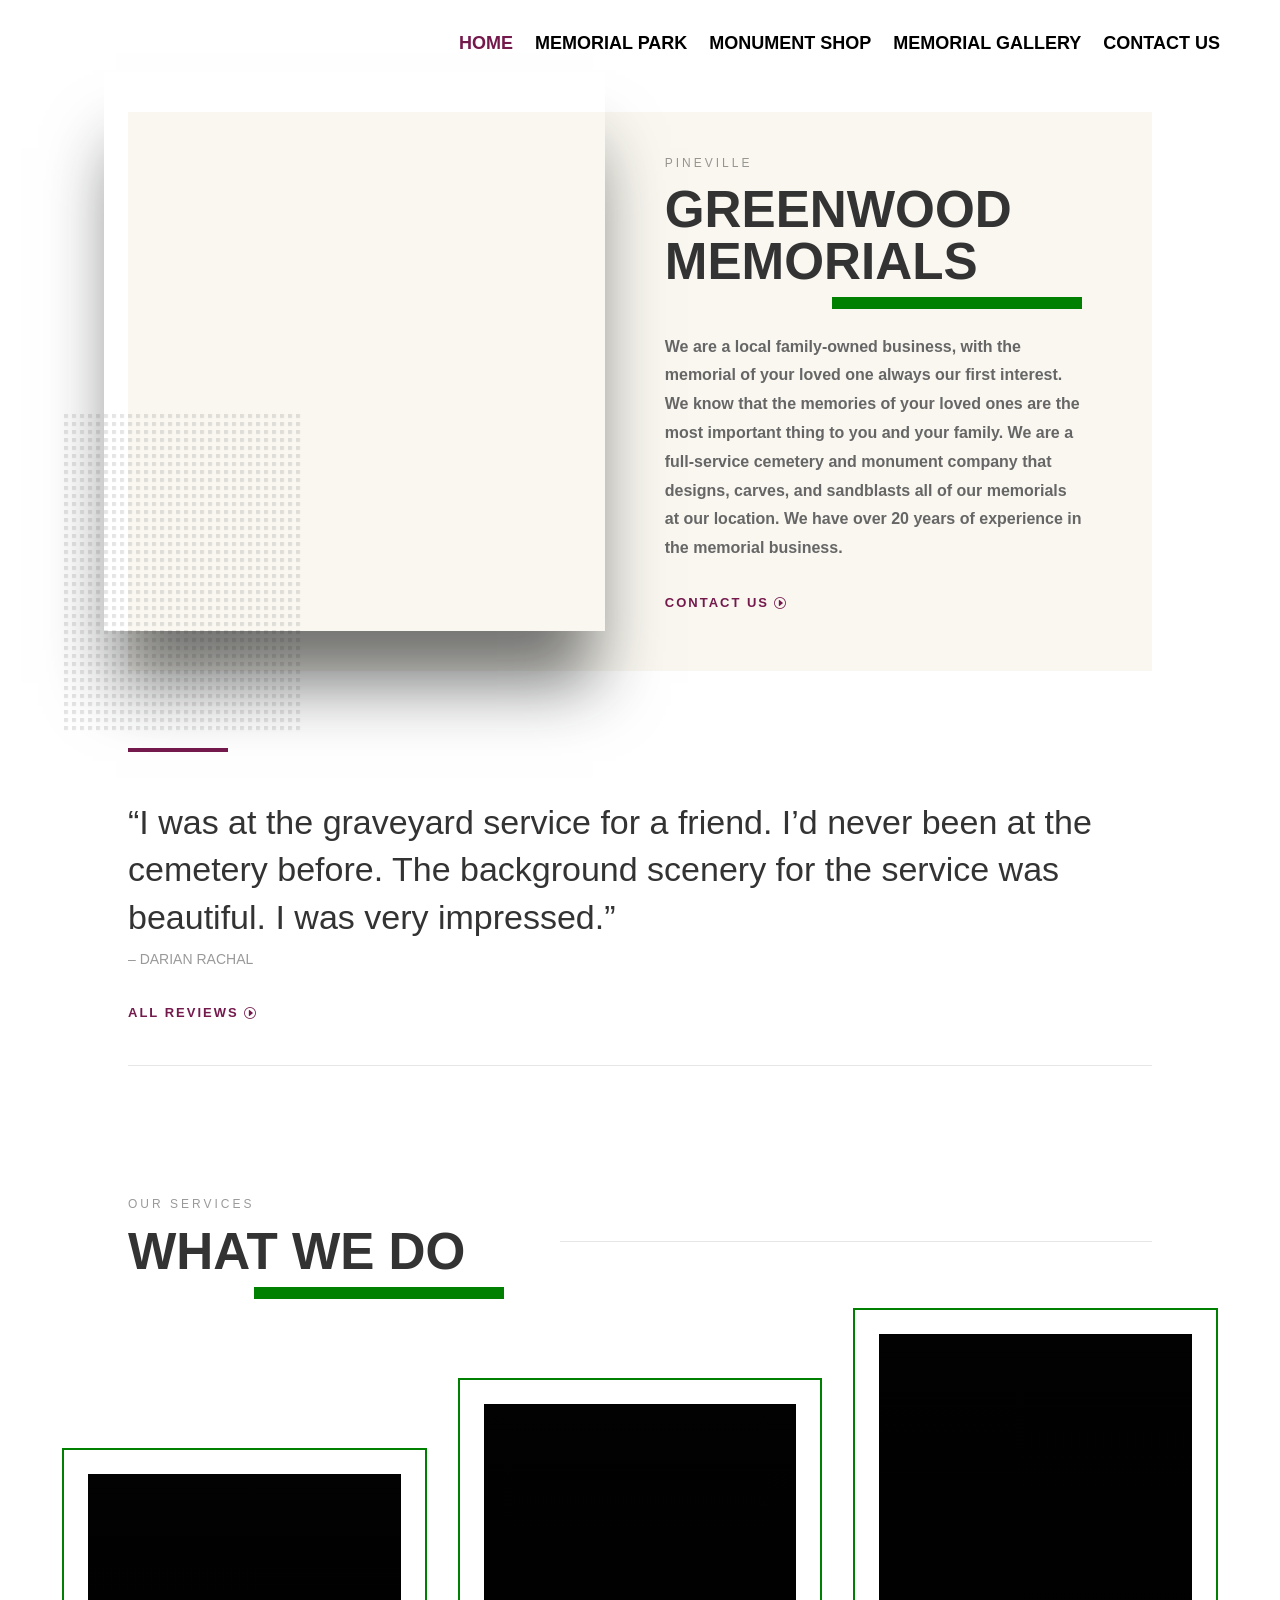
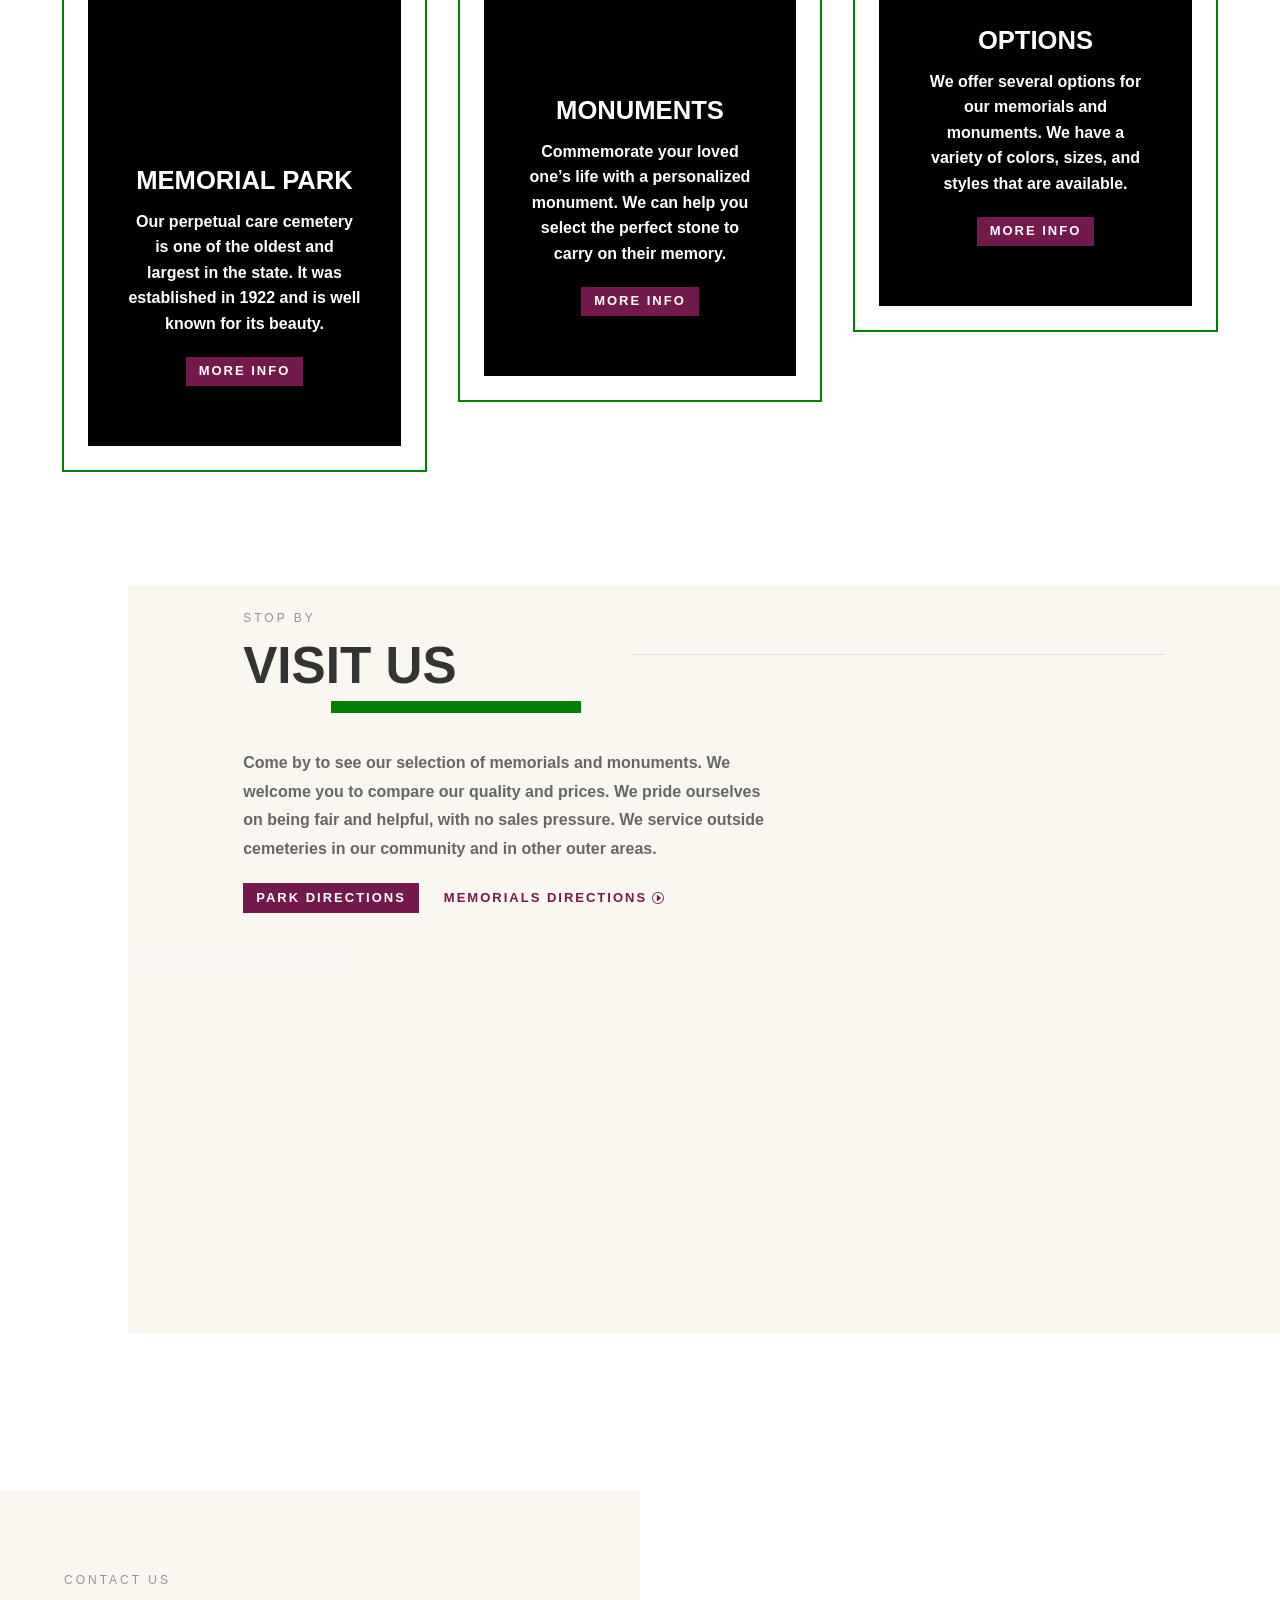
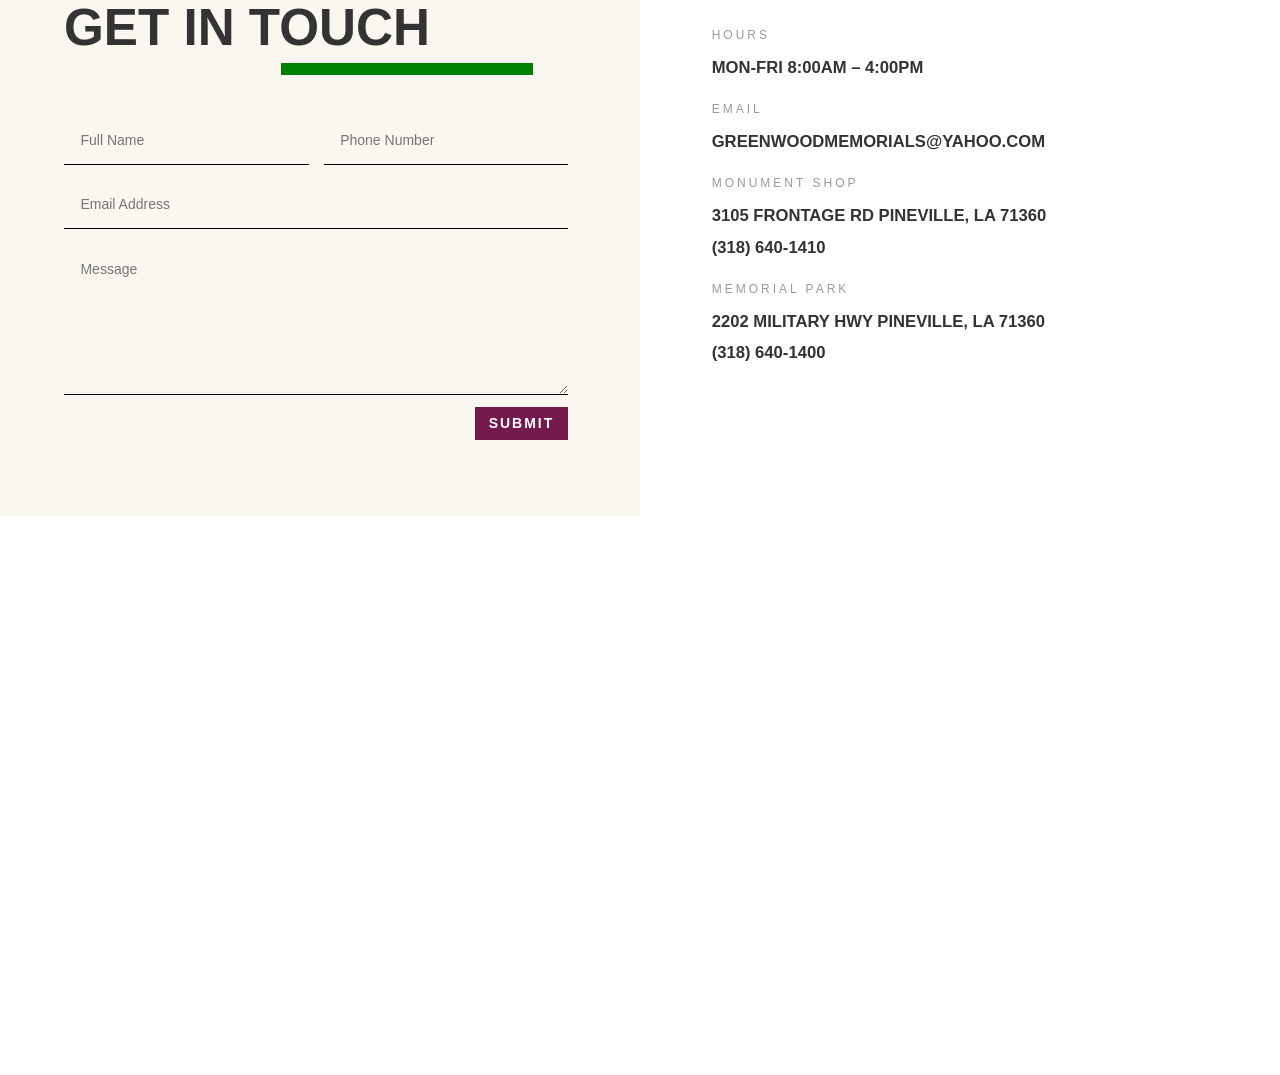
==== commit 15f5e901: "Fix broken Google Fonts path and Divi scroll-animation visibility bug HTTrack rewrote absolute Googl" ====
--- a/index.html
+++ b/index.html
@@ -12,7 +12,7 @@
 		document.documentElement.className = 'js';
 	</script>
 	
-	<link rel="preconnect" href="https://fonts.gstatic.com/" crossorigin /><style id="et-divi-open-sans-inline-css">/* Original: https://fonts.googleapis.com/css?family=Open+Sans:300italic,400italic,600italic,700italic,800italic,400,300,600,700,800&#038;subset=latin,latin-ext&#038;display=swap *//* User Agent: Mozilla/5.0 (Unknown; Linux x86_64) AppleWebKit/538.1 (KHTML, like Gecko) Safari/538.1 Daum/4.1 */@font-face {font-family: 'Open Sans';font-style: italic;font-weight: 300;font-stretch: normal;font-display: swap;src: url(../fonts.gstatic.com/s/opensans/v44/memQYaGs126MiZpBA-UFUIcVXSCEkx2cmqvXlWq8tWZ0Pw86hd0Rk5hkWV4exQ.ttf) format('truetype');}@font-face {font-family: 'Open Sans';font-style: italic;font-weight: 400;font-stretch: normal;font-display: swap;src: url(https://fonts.gstatic.com/s/opensans/v44/memQYaGs126MiZpBA-UFUIcVXSCEkx2cmqvXlWq8tWZ0Pw86hd0Rk8ZkWV4exQ.ttf) format('truetype');}@font-face {font-family: 'Open Sans';font-style: italic;font-weight: 600;font-stretch: normal;font-display: swap;src: url(https://fonts.gstatic.com/s/opensans/v44/memQYaGs126MiZpBA-UFUIcVXSCEkx2cmqvXlWq8tWZ0Pw86hd0RkxhjWV4exQ.ttf) format('truetype');}@font-face {font-family: 'Open Sans';font-style: italic;font-weight: 700;font-stretch: normal;font-display: swap;src: url(https://fonts.gstatic.com/s/opensans/v44/memQYaGs126MiZpBA-UFUIcVXSCEkx2cmqvXlWq8tWZ0Pw86hd0RkyFjWV4exQ.ttf) format('truetype');}@font-face {font-family: 'Open Sans';font-style: italic;font-weight: 800;font-stretch: normal;font-display: swap;src: url(https://fonts.gstatic.com/s/opensans/v44/memQYaGs126MiZpBA-UFUIcVXSCEkx2cmqvXlWq8tWZ0Pw86hd0Rk0ZjWV4exQ.ttf) format('truetype');}@font-face {font-family: 'Open Sans';font-style: normal;font-weight: 300;font-stretch: normal;font-display: swap;src: url(https://fonts.gstatic.com/s/opensans/v44/memSYaGs126MiZpBA-UvWbX2vVnXBbObj2OVZyOOSr4dVJWUgsiH0B4uaVc.ttf) format('truetype');}@font-face {font-family: 'Open Sans';font-style: normal;font-weight: 400;font-stretch: normal;font-display: swap;src: url(https://fonts.gstatic.com/s/opensans/v44/memSYaGs126MiZpBA-UvWbX2vVnXBbObj2OVZyOOSr4dVJWUgsjZ0B4uaVc.ttf) format('truetype');}@font-face {font-family: 'Open Sans';font-style: normal;font-weight: 600;font-stretch: normal;font-display: swap;src: url(https://fonts.gstatic.com/s/opensans/v44/memSYaGs126MiZpBA-UvWbX2vVnXBbObj2OVZyOOSr4dVJWUgsgH1x4uaVc.ttf) format('truetype');}@font-face {font-family: 'Open Sans';font-style: normal;font-weight: 700;font-stretch: normal;font-display: swap;src: url(https://fonts.gstatic.com/s/opensans/v44/memSYaGs126MiZpBA-UvWbX2vVnXBbObj2OVZyOOSr4dVJWUgsg-1x4uaVc.ttf) format('truetype');}@font-face {font-family: 'Open Sans';font-style: normal;font-weight: 800;font-stretch: normal;font-display: swap;src: url(https://fonts.gstatic.com/s/opensans/v44/memSYaGs126MiZpBA-UvWbX2vVnXBbObj2OVZyOOSr4dVJWUgshZ1x4uaVc.ttf) format('truetype');}/* User Agent: Mozilla/5.0 (Windows NT 6.1; WOW64; rv:27.0) Gecko/20100101 Firefox/27.0 */@font-face {font-family: 'Open Sans';font-style: italic;font-weight: 300;font-stretch: normal;font-display: swap;src: url(https://fonts.gstatic.com/s/opensans/v44/memQYaGs126MiZpBA-UFUIcVXSCEkx2cmqvXlWq8tWZ0Pw86hd0Rk5hkWV4exg.woff) format('woff');}@font-face {font-family: 'Open Sans';font-style: italic;font-weight: 400;font-stretch: normal;font-display: swap;src: url(https://fonts.gstatic.com/s/opensans/v44/memQYaGs126MiZpBA-UFUIcVXSCEkx2cmqvXlWq8tWZ0Pw86hd0Rk8ZkWV4exg.woff) format('woff');}@font-face {font-family: 'Open Sans';font-style: italic;font-weight: 600;font-stretch: normal;font-display: swap;src: url(https://fonts.gstatic.com/s/opensans/v44/memQYaGs126MiZpBA-UFUIcVXSCEkx2cmqvXlWq8tWZ0Pw86hd0RkxhjWV4exg.woff) format('woff');}@font-face {font-family: 'Open Sans';font-style: italic;font-weight: 700;font-stretch: normal;font-display: swap;src: url(https://fonts.gstatic.com/s/opensans/v44/memQYaGs126MiZpBA-UFUIcVXSCEkx2cmqvXlWq8tWZ0Pw86hd0RkyFjWV4exg.woff) format('woff');}@font-face {font-family: 'Open Sans';font-style: italic;font-weight: 800;font-stretch: normal;font-display: swap;src: url(https://fonts.gstatic.com/s/opensans/v44/memQYaGs126MiZpBA-UFUIcVXSCEkx2cmqvXlWq8tWZ0Pw86hd0Rk0ZjWV4exg.woff) format('woff');}@font-face {font-family: 'Open Sans';font-style: normal;font-weight: 300;font-stretch: normal;font-display: swap;src: url(https://fonts.gstatic.com/s/opensans/v44/memSYaGs126MiZpBA-UvWbX2vVnXBbObj2OVZyOOSr4dVJWUgsiH0B4uaVQ.woff) format('woff');}@font-face {font-family: 'Open Sans';font-style: normal;font-weight: 400;font-stretch: normal;font-display: swap;src: url(https://fonts.gstatic.com/s/opensans/v44/memSYaGs126MiZpBA-UvWbX2vVnXBbObj2OVZyOOSr4dVJWUgsjZ0B4uaVQ.woff) format('woff');}@font-face {font-family: 'Open Sans';font-style: normal;font-weight: 600;font-stretch: normal;font-display: swap;src: url(https://fonts.gstatic.com/s/opensans/v44/memSYaGs126MiZpBA-UvWbX2vVnXBbObj2OVZyOOSr4dVJWUgsgH1x4uaVQ.woff) format('woff');}@font-face {font-family: 'Open Sans';font-style: normal;font-weight: 700;font-stretch: normal;font-display: swap;src: url(https://fonts.gstatic.com/s/opensans/v44/memSYaGs126MiZpBA-UvWbX2vVnXBbObj2OVZyOOSr4dVJWUgsg-1x4uaVQ.woff) format('woff');}@font-face {font-family: 'Open Sans';font-style: normal;font-weight: 800;font-stretch: normal;font-display: swap;src: url(https://fonts.gstatic.com/s/opensans/v44/memSYaGs126MiZpBA-UvWbX2vVnXBbObj2OVZyOOSr4dVJWUgshZ1x4uaVQ.woff) format('woff');}/* User Agent: Mozilla/5.0 (Windows NT 6.3; rv:39.0) Gecko/20100101 Firefox/39.0 */@font-face {font-family: 'Open Sans';font-style: italic;font-weight: 300;font-stretch: normal;font-display: swap;src: url(https://fonts.gstatic.com/s/opensans/v44/memQYaGs126MiZpBA-UFUIcVXSCEkx2cmqvXlWq8tWZ0Pw86hd0Rk5hkWV4ewA.woff2) format('woff2');}@font-face {font-family: 'Open Sans';font-style: italic;font-weight: 400;font-stretch: normal;font-display: swap;src: url(https://fonts.gstatic.com/s/opensans/v44/memQYaGs126MiZpBA-UFUIcVXSCEkx2cmqvXlWq8tWZ0Pw86hd0Rk8ZkWV4ewA.woff2) format('woff2');}@font-face {font-family: 'Open Sans';font-style: italic;font-weight: 600;font-stretch: normal;font-display: swap;src: url(https://fonts.gstatic.com/s/opensans/v44/memQYaGs126MiZpBA-UFUIcVXSCEkx2cmqvXlWq8tWZ0Pw86hd0RkxhjWV4ewA.woff2) format('woff2');}@font-face {font-family: 'Open Sans';font-style: italic;font-weight: 700;font-stretch: normal;font-display: swap;src: url(https://fonts.gstatic.com/s/opensans/v44/memQYaGs126MiZpBA-UFUIcVXSCEkx2cmqvXlWq8tWZ0Pw86hd0RkyFjWV4ewA.woff2) format('woff2');}@font-face {font-family: 'Open Sans';font-style: italic;font-weight: 800;font-stretch: normal;font-display: swap;src: url(https://fonts.gstatic.com/s/opensans/v44/memQYaGs126MiZpBA-UFUIcVXSCEkx2cmqvXlWq8tWZ0Pw86hd0Rk0ZjWV4ewA.woff2) format('woff2');}@font-face {font-family: 'Open Sans';font-style: normal;font-weight: 300;font-stretch: normal;font-display: swap;src: url(https://fonts.gstatic.com/s/opensans/v44/memSYaGs126MiZpBA-UvWbX2vVnXBbObj2OVZyOOSr4dVJWUgsiH0B4uaVI.woff2) format('woff2');}@font-face {font-family: 'Open Sans';font-style: normal;font-weight: 400;font-stretch: normal;font-display: swap;src: url(https://fonts.gstatic.com/s/opensans/v44/memSYaGs126MiZpBA-UvWbX2vVnXBbObj2OVZyOOSr4dVJWUgsjZ0B4uaVI.woff2) format('woff2');}@font-face {font-family: 'Open Sans';font-style: normal;font-weight: 600;font-stretch: normal;font-display: swap;src: url(https://fonts.gstatic.com/s/opensans/v44/memSYaGs126MiZpBA-UvWbX2vVnXBbObj2OVZyOOSr4dVJWUgsgH1x4uaVI.woff2) format('woff2');}@font-face {font-family: 'Open Sans';font-style: normal;font-weight: 700;font-stretch: normal;font-display: swap;src: url(https://fonts.gstatic.com/s/opensans/v44/memSYaGs126MiZpBA-UvWbX2vVnXBbObj2OVZyOOSr4dVJWUgsg-1x4uaVI.woff2) format('woff2');}@font-face {font-family: 'Open Sans';font-style: normal;font-weight: 800;font-stretch: normal;font-display: swap;src: url(https://fonts.gstatic.com/s/opensans/v44/memSYaGs126MiZpBA-UvWbX2vVnXBbObj2OVZyOOSr4dVJWUgshZ1x4uaVI.woff2) format('woff2');}</style><style id="et-builder-googlefonts-cached-inline">/* Original: https://fonts.googleapis.com/css?family=Karla:200,300,regular,500,600,700,800,200italic,300italic,italic,500italic,600italic,700italic,800italic|Montserrat:100,200,300,regular,500,600,700,800,900,100italic,200italic,300italic,italic,500italic,600italic,700italic,800italic,900italic&#038;subset=latin,latin-ext&#038;display=swap *//* User Agent: Mozilla/5.0 (Unknown; Linux x86_64) AppleWebKit/538.1 (KHTML, like Gecko) Safari/538.1 Daum/4.1 */@font-face {font-family: 'Karla';font-style: italic;font-weight: 200;font-display: swap;src: url(../fonts.gstatic.com/s/karla/v33/qkBKXvYC6trAT7RQNNK2EG7SIwPWMNnCV3lGb7Y.ttf) format('truetype');}@font-face {font-family: 'Karla';font-style: italic;font-weight: 300;font-display: swap;src: url(https://fonts.gstatic.com/s/karla/v33/qkBKXvYC6trAT7RQNNK2EG7SIwPWMNkcV3lGb7Y.ttf) format('truetype');}@font-face {font-family: 'Karla';font-style: italic;font-weight: 400;font-display: swap;src: url(https://fonts.gstatic.com/s/karla/v33/qkBKXvYC6trAT7RQNNK2EG7SIwPWMNlCV3lGb7Y.ttf) format('truetype');}@font-face {font-family: 'Karla';font-style: italic;font-weight: 500;font-display: swap;src: url(https://fonts.gstatic.com/s/karla/v33/qkBKXvYC6trAT7RQNNK2EG7SIwPWMNlwV3lGb7Y.ttf) format('truetype');}@font-face {font-family: 'Karla';font-style: italic;font-weight: 600;font-display: swap;src: url(https://fonts.gstatic.com/s/karla/v33/qkBKXvYC6trAT7RQNNK2EG7SIwPWMNmcUHlGb7Y.ttf) format('truetype');}@font-face {font-family: 'Karla';font-style: italic;font-weight: 700;font-display: swap;src: url(https://fonts.gstatic.com/s/karla/v33/qkBKXvYC6trAT7RQNNK2EG7SIwPWMNmlUHlGb7Y.ttf) format('truetype');}@font-face {font-family: 'Karla';font-style: italic;font-weight: 800;font-display: swap;src: url(https://fonts.gstatic.com/s/karla/v33/qkBKXvYC6trAT7RQNNK2EG7SIwPWMNnCUHlGb7Y.ttf) format('truetype');}@font-face {font-family: 'Karla';font-style: normal;font-weight: 200;font-display: swap;src: url(https://fonts.gstatic.com/s/karla/v33/qkBIXvYC6trAT55ZBi1ueQVIjQTDeJqaHUlP.ttf) format('truetype');}@font-face {font-family: 'Karla';font-style: normal;font-weight: 300;font-display: swap;src: url(https://fonts.gstatic.com/s/karla/v33/qkBIXvYC6trAT55ZBi1ueQVIjQTDppqaHUlP.ttf) format('truetype');}@font-face {font-family: 'Karla';font-style: normal;font-weight: 400;font-display: swap;src: url(https://fonts.gstatic.com/s/karla/v33/qkBIXvYC6trAT55ZBi1ueQVIjQTD-JqaHUlP.ttf) format('truetype');}@font-face {font-family: 'Karla';font-style: normal;font-weight: 500;font-display: swap;src: url(https://fonts.gstatic.com/s/karla/v33/qkBIXvYC6trAT55ZBi1ueQVIjQTDypqaHUlP.ttf) format('truetype');}@font-face {font-family: 'Karla';font-style: normal;font-weight: 600;font-display: swap;src: url(https://fonts.gstatic.com/s/karla/v33/qkBIXvYC6trAT55ZBi1ueQVIjQTDJp2aHUlP.ttf) format('truetype');}@font-face {font-family: 'Karla';font-style: normal;font-weight: 700;font-display: swap;src: url(https://fonts.gstatic.com/s/karla/v33/qkBIXvYC6trAT55ZBi1ueQVIjQTDH52aHUlP.ttf) format('truetype');}@font-face {font-family: 'Karla';font-style: normal;font-weight: 800;font-display: swap;src: url(https://fonts.gstatic.com/s/karla/v33/qkBIXvYC6trAT55ZBi1ueQVIjQTDeJ2aHUlP.ttf) format('truetype');}@font-face {font-family: 'Montserrat';font-style: italic;font-weight: 100;font-display: swap;src: url(https://fonts.gstatic.com/s/montserrat/v31/JTUFjIg1_i6t8kCHKm459Wx7xQYXK0vOoz6jq6R8WXZ0ow.ttf) format('truetype');}@font-face {font-family: 'Montserrat';font-style: italic;font-weight: 200;font-display: swap;src: url(https://fonts.gstatic.com/s/montserrat/v31/JTUFjIg1_i6t8kCHKm459Wx7xQYXK0vOoz6jqyR9WXZ0ow.ttf) format('truetype');}@font-face {font-family: 'Montserrat';font-style: italic;font-weight: 300;font-display: swap;src: url(https://fonts.gstatic.com/s/montserrat/v31/JTUFjIg1_i6t8kCHKm459Wx7xQYXK0vOoz6jq_p9WXZ0ow.ttf) format('truetype');}@font-face {font-family: 'Montserrat';font-style: italic;font-weight: 400;font-display: swap;src: url(https://fonts.gstatic.com/s/montserrat/v31/JTUFjIg1_i6t8kCHKm459Wx7xQYXK0vOoz6jq6R9WXZ0ow.ttf) format('truetype');}@font-face {font-family: 'Montserrat';font-style: italic;font-weight: 500;font-display: swap;src: url(https://fonts.gstatic.com/s/montserrat/v31/JTUFjIg1_i6t8kCHKm459Wx7xQYXK0vOoz6jq5Z9WXZ0ow.ttf) format('truetype');}@font-face {font-family: 'Montserrat';font-style: italic;font-weight: 600;font-display: swap;src: url(https://fonts.gstatic.com/s/montserrat/v31/JTUFjIg1_i6t8kCHKm459Wx7xQYXK0vOoz6jq3p6WXZ0ow.ttf) format('truetype');}@font-face {font-family: 'Montserrat';font-style: italic;font-weight: 700;font-display: swap;src: url(https://fonts.gstatic.com/s/montserrat/v31/JTUFjIg1_i6t8kCHKm459Wx7xQYXK0vOoz6jq0N6WXZ0ow.ttf) format('truetype');}@font-face {font-family: 'Montserrat';font-style: italic;font-weight: 800;font-display: swap;src: url(https://fonts.gstatic.com/s/montserrat/v31/JTUFjIg1_i6t8kCHKm459Wx7xQYXK0vOoz6jqyR6WXZ0ow.ttf) format('truetype');}@font-face {font-family: 'Montserrat';font-style: italic;font-weight: 900;font-display: swap;src: url(https://fonts.gstatic.com/s/montserrat/v31/JTUFjIg1_i6t8kCHKm459Wx7xQYXK0vOoz6jqw16WXZ0ow.ttf) format('truetype');}@font-face {font-family: 'Montserrat';font-style: normal;font-weight: 100;font-display: swap;src: url(https://fonts.gstatic.com/s/montserrat/v31/JTUHjIg1_i6t8kCHKm4532VJOt5-QNFgpCtr6Xw3aX8.ttf) format('truetype');}@font-face {font-family: 'Montserrat';font-style: normal;font-weight: 200;font-display: swap;src: url(https://fonts.gstatic.com/s/montserrat/v31/JTUHjIg1_i6t8kCHKm4532VJOt5-QNFgpCvr6Hw3aX8.ttf) format('truetype');}@font-face {font-family: 'Montserrat';font-style: normal;font-weight: 300;font-display: swap;src: url(https://fonts.gstatic.com/s/montserrat/v31/JTUHjIg1_i6t8kCHKm4532VJOt5-QNFgpCs16Hw3aX8.ttf) format('truetype');}@font-face {font-family: 'Montserrat';font-style: normal;font-weight: 400;font-display: swap;src: url(https://fonts.gstatic.com/s/montserrat/v31/JTUHjIg1_i6t8kCHKm4532VJOt5-QNFgpCtr6Hw3aX8.ttf) format('truetype');}@font-face {font-family: 'Montserrat';font-style: normal;font-weight: 500;font-display: swap;src: url(https://fonts.gstatic.com/s/montserrat/v31/JTUHjIg1_i6t8kCHKm4532VJOt5-QNFgpCtZ6Hw3aX8.ttf) format('truetype');}@font-face {font-family: 'Montserrat';font-style: normal;font-weight: 600;font-display: swap;src: url(https://fonts.gstatic.com/s/montserrat/v31/JTUHjIg1_i6t8kCHKm4532VJOt5-QNFgpCu173w3aX8.ttf) format('truetype');}@font-face {font-family: 'Montserrat';font-style: normal;font-weight: 700;font-display: swap;src: url(https://fonts.gstatic.com/s/montserrat/v31/JTUHjIg1_i6t8kCHKm4532VJOt5-QNFgpCuM73w3aX8.ttf) format('truetype');}@font-face {font-family: 'Montserrat';font-style: normal;font-weight: 800;font-display: swap;src: url(https://fonts.gstatic.com/s/montserrat/v31/JTUHjIg1_i6t8kCHKm4532VJOt5-QNFgpCvr73w3aX8.ttf) format('truetype');}@font-face {font-family: 'Montserrat';font-style: normal;font-weight: 900;font-display: swap;src: url(https://fonts.gstatic.com/s/montserrat/v31/JTUHjIg1_i6t8kCHKm4532VJOt5-QNFgpCvC73w3aX8.ttf) format('truetype');}/* User Agent: Mozilla/5.0 (Windows NT 6.1; WOW64; rv:27.0) Gecko/20100101 Firefox/27.0 */@font-face {font-family: 'Karla';font-style: italic;font-weight: 200;font-display: swap;src: url(https://fonts.gstatic.com/s/karla/v33/qkBKXvYC6trAT7RQNNK2EG7SIwPWMNnCV3lGb7U.woff) format('woff');}@font-face {font-family: 'Karla';font-style: italic;font-weight: 300;font-display: swap;src: url(https://fonts.gstatic.com/s/karla/v33/qkBKXvYC6trAT7RQNNK2EG7SIwPWMNkcV3lGb7U.woff) format('woff');}@font-face {font-family: 'Karla';font-style: italic;font-weight: 400;font-display: swap;src: url(https://fonts.gstatic.com/s/karla/v33/qkBKXvYC6trAT7RQNNK2EG7SIwPWMNlCV3lGb7U.woff) format('woff');}@font-face {font-family: 'Karla';font-style: italic;font-weight: 500;font-display: swap;src: url(https://fonts.gstatic.com/s/karla/v33/qkBKXvYC6trAT7RQNNK2EG7SIwPWMNlwV3lGb7U.woff) format('woff');}@font-face {font-family: 'Karla';font-style: italic;font-weight: 600;font-display: swap;src: url(https://fonts.gstatic.com/s/karla/v33/qkBKXvYC6trAT7RQNNK2EG7SIwPWMNmcUHlGb7U.woff) format('woff');}@font-face {font-family: 'Karla';font-style: italic;font-weight: 700;font-display: swap;src: url(https://fonts.gstatic.com/s/karla/v33/qkBKXvYC6trAT7RQNNK2EG7SIwPWMNmlUHlGb7U.woff) format('woff');}@font-face {font-family: 'Karla';font-style: italic;font-weight: 800;font-display: swap;src: url(https://fonts.gstatic.com/s/karla/v33/qkBKXvYC6trAT7RQNNK2EG7SIwPWMNnCUHlGb7U.woff) format('woff');}@font-face {font-family: 'Karla';font-style: normal;font-weight: 200;font-display: swap;src: url(https://fonts.gstatic.com/s/karla/v33/qkBIXvYC6trAT55ZBi1ueQVIjQTDeJqaHUlM.woff) format('woff');}@font-face {font-family: 'Karla';font-style: normal;font-weight: 300;font-display: swap;src: url(https://fonts.gstatic.com/s/karla/v33/qkBIXvYC6trAT55ZBi1ueQVIjQTDppqaHUlM.woff) format('woff');}@font-face {font-family: 'Karla';font-style: normal;font-weight: 400;font-display: swap;src: url(https://fonts.gstatic.com/s/karla/v33/qkBIXvYC6trAT55ZBi1ueQVIjQTD-JqaHUlM.woff) format('woff');}@font-face {font-family: 'Karla';font-style: normal;font-weight: 500;font-display: swap;src: url(https://fonts.gstatic.com/s/karla/v33/qkBIXvYC6trAT55ZBi1ueQVIjQTDypqaHUlM.woff) format('woff');}@font-face {font-family: 'Karla';font-style: normal;font-weight: 600;font-display: swap;src: url(https://fonts.gstatic.com/s/karla/v33/qkBIXvYC6trAT55ZBi1ueQVIjQTDJp2aHUlM.woff) format('woff');}@font-face {font-family: 'Karla';font-style: normal;font-weight: 700;font-display: swap;src: url(https://fonts.gstatic.com/s/karla/v33/qkBIXvYC6trAT55ZBi1ueQVIjQTDH52aHUlM.woff) format('woff');}@font-face {font-family: 'Karla';font-style: normal;font-weight: 800;font-display: swap;src: url(https://fonts.gstatic.com/s/karla/v33/qkBIXvYC6trAT55ZBi1ueQVIjQTDeJ2aHUlM.woff) format('woff');}@font-face {font-family: 'Montserrat';font-style: italic;font-weight: 100;font-display: swap;src: url(https://fonts.gstatic.com/s/montserrat/v31/JTUFjIg1_i6t8kCHKm459Wx7xQYXK0vOoz6jq6R8WXZ0oA.woff) format('woff');}@font-face {font-family: 'Montserrat';font-style: italic;font-weight: 200;font-display: swap;src: url(https://fonts.gstatic.com/s/montserrat/v31/JTUFjIg1_i6t8kCHKm459Wx7xQYXK0vOoz6jqyR9WXZ0oA.woff) format('woff');}@font-face {font-family: 'Montserrat';font-style: italic;font-weight: 300;font-display: swap;src: url(https://fonts.gstatic.com/s/montserrat/v31/JTUFjIg1_i6t8kCHKm459Wx7xQYXK0vOoz6jq_p9WXZ0oA.woff) format('woff');}@font-face {font-family: 'Montserrat';font-style: italic;font-weight: 400;font-display: swap;src: url(https://fonts.gstatic.com/s/montserrat/v31/JTUFjIg1_i6t8kCHKm459Wx7xQYXK0vOoz6jq6R9WXZ0oA.woff) format('woff');}@font-face {font-family: 'Montserrat';font-style: italic;font-weight: 500;font-display: swap;src: url(https://fonts.gstatic.com/s/montserrat/v31/JTUFjIg1_i6t8kCHKm459Wx7xQYXK0vOoz6jq5Z9WXZ0oA.woff) format('woff');}@font-face {font-family: 'Montserrat';font-style: italic;font-weight: 600;font-display: swap;src: url(https://fonts.gstatic.com/s/montserrat/v31/JTUFjIg1_i6t8kCHKm459Wx7xQYXK0vOoz6jq3p6WXZ0oA.woff) format('woff');}@font-face {font-family: 'Montserrat';font-style: italic;font-weight: 700;font-display: swap;src: url(https://fonts.gstatic.com/s/montserrat/v31/JTUFjIg1_i6t8kCHKm459Wx7xQYXK0vOoz6jq0N6WXZ0oA.woff) format('woff');}@font-face {font-family: 'Montserrat';font-style: italic;font-weight: 800;font-display: swap;src: url(https://fonts.gstatic.com/s/montserrat/v31/JTUFjIg1_i6t8kCHKm459Wx7xQYXK0vOoz6jqyR6WXZ0oA.woff) format('woff');}@font-face {font-family: 'Montserrat';font-style: italic;font-weight: 900;font-display: swap;src: url(https://fonts.gstatic.com/s/montserrat/v31/JTUFjIg1_i6t8kCHKm459Wx7xQYXK0vOoz6jqw16WXZ0oA.woff) format('woff');}@font-face {font-family: 'Montserrat';font-style: normal;font-weight: 100;font-display: swap;src: url(https://fonts.gstatic.com/s/montserrat/v31/JTUHjIg1_i6t8kCHKm4532VJOt5-QNFgpCtr6Xw3aXw.woff) format('woff');}@font-face {font-family: 'Montserrat';font-style: normal;font-weight: 200;font-display: swap;src: url(https://fonts.gstatic.com/s/montserrat/v31/JTUHjIg1_i6t8kCHKm4532VJOt5-QNFgpCvr6Hw3aXw.woff) format('woff');}@font-face {font-family: 'Montserrat';font-style: normal;font-weight: 300;font-display: swap;src: url(https://fonts.gstatic.com/s/montserrat/v31/JTUHjIg1_i6t8kCHKm4532VJOt5-QNFgpCs16Hw3aXw.woff) format('woff');}@font-face {font-family: 'Montserrat';font-style: normal;font-weight: 400;font-display: swap;src: url(https://fonts.gstatic.com/s/montserrat/v31/JTUHjIg1_i6t8kCHKm4532VJOt5-QNFgpCtr6Hw3aXw.woff) format('woff');}@font-face {font-family: 'Montserrat';font-style: normal;font-weight: 500;font-display: swap;src: url(https://fonts.gstatic.com/s/montserrat/v31/JTUHjIg1_i6t8kCHKm4532VJOt5-QNFgpCtZ6Hw3aXw.woff) format('woff');}@font-face {font-family: 'Montserrat';font-style: normal;font-weight: 600;font-display: swap;src: url(https://fonts.gstatic.com/s/montserrat/v31/JTUHjIg1_i6t8kCHKm4532VJOt5-QNFgpCu173w3aXw.woff) format('woff');}@font-face {font-family: 'Montserrat';font-style: normal;font-weight: 700;font-display: swap;src: url(https://fonts.gstatic.com/s/montserrat/v31/JTUHjIg1_i6t8kCHKm4532VJOt5-QNFgpCuM73w3aXw.woff) format('woff');}@font-face {font-family: 'Montserrat';font-style: normal;font-weight: 800;font-display: swap;src: url(https://fonts.gstatic.com/s/montserrat/v31/JTUHjIg1_i6t8kCHKm4532VJOt5-QNFgpCvr73w3aXw.woff) format('woff');}@font-face {font-family: 'Montserrat';font-style: normal;font-weight: 900;font-display: swap;src: url(https://fonts.gstatic.com/s/montserrat/v31/JTUHjIg1_i6t8kCHKm4532VJOt5-QNFgpCvC73w3aXw.woff) format('woff');}/* User Agent: Mozilla/5.0 (Windows NT 6.3; rv:39.0) Gecko/20100101 Firefox/39.0 */@font-face {font-family: 'Karla';font-style: italic;font-weight: 200;font-display: swap;src: url(https://fonts.gstatic.com/s/karla/v33/qkBKXvYC6trAT7RQNNK2EG7SIwPWMNnCV3lGb7M.woff2) format('woff2');}@font-face {font-family: 'Karla';font-style: italic;font-weight: 300;font-display: swap;src: url(https://fonts.gstatic.com/s/karla/v33/qkBKXvYC6trAT7RQNNK2EG7SIwPWMNkcV3lGb7M.woff2) format('woff2');}@font-face {font-family: 'Karla';font-style: italic;font-weight: 400;font-display: swap;src: url(https://fonts.gstatic.com/s/karla/v33/qkBKXvYC6trAT7RQNNK2EG7SIwPWMNlCV3lGb7M.woff2) format('woff2');}@font-face {font-family: 'Karla';font-style: italic;font-weight: 500;font-display: swap;src: url(https://fonts.gstatic.com/s/karla/v33/qkBKXvYC6trAT7RQNNK2EG7SIwPWMNlwV3lGb7M.woff2) format('woff2');}@font-face {font-family: 'Karla';font-style: italic;font-weight: 600;font-display: swap;src: url(https://fonts.gstatic.com/s/karla/v33/qkBKXvYC6trAT7RQNNK2EG7SIwPWMNmcUHlGb7M.woff2) format('woff2');}@font-face {font-family: 'Karla';font-style: italic;font-weight: 700;font-display: swap;src: url(https://fonts.gstatic.com/s/karla/v33/qkBKXvYC6trAT7RQNNK2EG7SIwPWMNmlUHlGb7M.woff2) format('woff2');}@font-face {font-family: 'Karla';font-style: italic;font-weight: 800;font-display: swap;src: url(https://fonts.gstatic.com/s/karla/v33/qkBKXvYC6trAT7RQNNK2EG7SIwPWMNnCUHlGb7M.woff2) format('woff2');}@font-face {font-family: 'Karla';font-style: normal;font-weight: 200;font-display: swap;src: url(https://fonts.gstatic.com/s/karla/v33/qkBIXvYC6trAT55ZBi1ueQVIjQTDeJqaHUlK.woff2) format('woff2');}@font-face {font-family: 'Karla';font-style: normal;font-weight: 300;font-display: swap;src: url(https://fonts.gstatic.com/s/karla/v33/qkBIXvYC6trAT55ZBi1ueQVIjQTDppqaHUlK.woff2) format('woff2');}@font-face {font-family: 'Karla';font-style: normal;font-weight: 400;font-display: swap;src: url(https://fonts.gstatic.com/s/karla/v33/qkBIXvYC6trAT55ZBi1ueQVIjQTD-JqaHUlK.woff2) format('woff2');}@font-face {font-family: 'Karla';font-style: normal;font-weight: 500;font-display: swap;src: url(https://fonts.gstatic.com/s/karla/v33/qkBIXvYC6trAT55ZBi1ueQVIjQTDypqaHUlK.woff2) format('woff2');}@font-face {font-family: 'Karla';font-style: normal;font-weight: 600;font-display: swap;src: url(https://fonts.gstatic.com/s/karla/v33/qkBIXvYC6trAT55ZBi1ueQVIjQTDJp2aHUlK.woff2) format('woff2');}@font-face {font-family: 'Karla';font-style: normal;font-weight: 700;font-display: swap;src: url(https://fonts.gstatic.com/s/karla/v33/qkBIXvYC6trAT55ZBi1ueQVIjQTDH52aHUlK.woff2) format('woff2');}@font-face {font-family: 'Karla';font-style: normal;font-weight: 800;font-display: swap;src: url(https://fonts.gstatic.com/s/karla/v33/qkBIXvYC6trAT55ZBi1ueQVIjQTDeJ2aHUlK.woff2) format('woff2');}@font-face {font-family: 'Montserrat';font-style: italic;font-weight: 100;font-display: swap;src: url(https://fonts.gstatic.com/s/montserrat/v31/JTUFjIg1_i6t8kCHKm459Wx7xQYXK0vOoz6jq6R8WXZ0pg.woff2) format('woff2');}@font-face {font-family: 'Montserrat';font-style: italic;font-weight: 200;font-display: swap;src: url(https://fonts.gstatic.com/s/montserrat/v31/JTUFjIg1_i6t8kCHKm459Wx7xQYXK0vOoz6jqyR9WXZ0pg.woff2) format('woff2');}@font-face {font-family: 'Montserrat';font-style: italic;font-weight: 300;font-display: swap;src: url(https://fonts.gstatic.com/s/montserrat/v31/JTUFjIg1_i6t8kCHKm459Wx7xQYXK0vOoz6jq_p9WXZ0pg.woff2) format('woff2');}@font-face {font-family: 'Montserrat';font-style: italic;font-weight: 400;font-display: swap;src: url(https://fonts.gstatic.com/s/montserrat/v31/JTUFjIg1_i6t8kCHKm459Wx7xQYXK0vOoz6jq6R9WXZ0pg.woff2) format('woff2');}@font-face {font-family: 'Montserrat';font-style: italic;font-weight: 500;font-display: swap;src: url(https://fonts.gstatic.com/s/montserrat/v31/JTUFjIg1_i6t8kCHKm459Wx7xQYXK0vOoz6jq5Z9WXZ0pg.woff2) format('woff2');}@font-face {font-family: 'Montserrat';font-style: italic;font-weight: 600;font-display: swap;src: url(https://fonts.gstatic.com/s/montserrat/v31/JTUFjIg1_i6t8kCHKm459Wx7xQYXK0vOoz6jq3p6WXZ0pg.woff2) format('woff2');}@font-face {font-family: 'Montserrat';font-style: italic;font-weight: 700;font-display: swap;src: url(https://fonts.gstatic.com/s/montserrat/v31/JTUFjIg1_i6t8kCHKm459Wx7xQYXK0vOoz6jq0N6WXZ0pg.woff2) format('woff2');}@font-face {font-family: 'Montserrat';font-style: italic;font-weight: 800;font-display: swap;src: url(https://fonts.gstatic.com/s/montserrat/v31/JTUFjIg1_i6t8kCHKm459Wx7xQYXK0vOoz6jqyR6WXZ0pg.woff2) format('woff2');}@font-face {font-family: 'Montserrat';font-style: italic;font-weight: 900;font-display: swap;src: url(https://fonts.gstatic.com/s/montserrat/v31/JTUFjIg1_i6t8kCHKm459Wx7xQYXK0vOoz6jqw16WXZ0pg.woff2) format('woff2');}@font-face {font-family: 'Montserrat';font-style: normal;font-weight: 100;font-display: swap;src: url(https://fonts.gstatic.com/s/montserrat/v31/JTUHjIg1_i6t8kCHKm4532VJOt5-QNFgpCtr6Xw3aXo.woff2) format('woff2');}@font-face {font-family: 'Montserrat';font-style: normal;font-weight: 200;font-display: swap;src: url(https://fonts.gstatic.com/s/montserrat/v31/JTUHjIg1_i6t8kCHKm4532VJOt5-QNFgpCvr6Hw3aXo.woff2) format('woff2');}@font-face {font-family: 'Montserrat';font-style: normal;font-weight: 300;font-display: swap;src: url(https://fonts.gstatic.com/s/montserrat/v31/JTUHjIg1_i6t8kCHKm4532VJOt5-QNFgpCs16Hw3aXo.woff2) format('woff2');}@font-face {font-family: 'Montserrat';font-style: normal;font-weight: 400;font-display: swap;src: url(https://fonts.gstatic.com/s/montserrat/v31/JTUHjIg1_i6t8kCHKm4532VJOt5-QNFgpCtr6Hw3aXo.woff2) format('woff2');}@font-face {font-family: 'Montserrat';font-style: normal;font-weight: 500;font-display: swap;src: url(https://fonts.gstatic.com/s/montserrat/v31/JTUHjIg1_i6t8kCHKm4532VJOt5-QNFgpCtZ6Hw3aXo.woff2) format('woff2');}@font-face {font-family: 'Montserrat';font-style: normal;font-weight: 600;font-display: swap;src: url(https://fonts.gstatic.com/s/montserrat/v31/JTUHjIg1_i6t8kCHKm4532VJOt5-QNFgpCu173w3aXo.woff2) format('woff2');}@font-face {font-family: 'Montserrat';font-style: normal;font-weight: 700;font-display: swap;src: url(https://fonts.gstatic.com/s/montserrat/v31/JTUHjIg1_i6t8kCHKm4532VJOt5-QNFgpCuM73w3aXo.woff2) format('woff2');}@font-face {font-family: 'Montserrat';font-style: normal;font-weight: 800;font-display: swap;src: url(https://fonts.gstatic.com/s/montserrat/v31/JTUHjIg1_i6t8kCHKm4532VJOt5-QNFgpCvr73w3aXo.woff2) format('woff2');}@font-face {font-family: 'Montserrat';font-style: normal;font-weight: 900;font-display: swap;src: url(https://fonts.gstatic.com/s/montserrat/v31/JTUHjIg1_i6t8kCHKm4532VJOt5-QNFgpCvC73w3aXo.woff2) format('woff2');}</style><meta name='robots' content='index, follow, max-image-preview:large, max-snippet:-1, max-video-preview:-1' />
+	<link rel="preconnect" href="https://fonts.gstatic.com/" crossorigin /><style id="et-divi-open-sans-inline-css">/* Original: https://fonts.googleapis.com/css?family=Open+Sans:300italic,400italic,600italic,700italic,800italic,400,300,600,700,800&#038;subset=latin,latin-ext&#038;display=swap *//* User Agent: Mozilla/5.0 (Unknown; Linux x86_64) AppleWebKit/538.1 (KHTML, like Gecko) Safari/538.1 Daum/4.1 */@font-face {font-family: 'Open Sans';font-style: italic;font-weight: 300;font-stretch: normal;font-display: swap;src: url(https://fonts.gstatic.com/s/opensans/v44/memQYaGs126MiZpBA-UFUIcVXSCEkx2cmqvXlWq8tWZ0Pw86hd0Rk5hkWV4exQ.ttf) format('truetype');}@font-face {font-family: 'Open Sans';font-style: italic;font-weight: 400;font-stretch: normal;font-display: swap;src: url(https://fonts.gstatic.com/s/opensans/v44/memQYaGs126MiZpBA-UFUIcVXSCEkx2cmqvXlWq8tWZ0Pw86hd0Rk8ZkWV4exQ.ttf) format('truetype');}@font-face {font-family: 'Open Sans';font-style: italic;font-weight: 600;font-stretch: normal;font-display: swap;src: url(https://fonts.gstatic.com/s/opensans/v44/memQYaGs126MiZpBA-UFUIcVXSCEkx2cmqvXlWq8tWZ0Pw86hd0RkxhjWV4exQ.ttf) format('truetype');}@font-face {font-family: 'Open Sans';font-style: italic;font-weight: 700;font-stretch: normal;font-display: swap;src: url(https://fonts.gstatic.com/s/opensans/v44/memQYaGs126MiZpBA-UFUIcVXSCEkx2cmqvXlWq8tWZ0Pw86hd0RkyFjWV4exQ.ttf) format('truetype');}@font-face {font-family: 'Open Sans';font-style: italic;font-weight: 800;font-stretch: normal;font-display: swap;src: url(https://fonts.gstatic.com/s/opensans/v44/memQYaGs126MiZpBA-UFUIcVXSCEkx2cmqvXlWq8tWZ0Pw86hd0Rk0ZjWV4exQ.ttf) format('truetype');}@font-face {font-family: 'Open Sans';font-style: normal;font-weight: 300;font-stretch: normal;font-display: swap;src: url(https://fonts.gstatic.com/s/opensans/v44/memSYaGs126MiZpBA-UvWbX2vVnXBbObj2OVZyOOSr4dVJWUgsiH0B4uaVc.ttf) format('truetype');}@font-face {font-family: 'Open Sans';font-style: normal;font-weight: 400;font-stretch: normal;font-display: swap;src: url(https://fonts.gstatic.com/s/opensans/v44/memSYaGs126MiZpBA-UvWbX2vVnXBbObj2OVZyOOSr4dVJWUgsjZ0B4uaVc.ttf) format('truetype');}@font-face {font-family: 'Open Sans';font-style: normal;font-weight: 600;font-stretch: normal;font-display: swap;src: url(https://fonts.gstatic.com/s/opensans/v44/memSYaGs126MiZpBA-UvWbX2vVnXBbObj2OVZyOOSr4dVJWUgsgH1x4uaVc.ttf) format('truetype');}@font-face {font-family: 'Open Sans';font-style: normal;font-weight: 700;font-stretch: normal;font-display: swap;src: url(https://fonts.gstatic.com/s/opensans/v44/memSYaGs126MiZpBA-UvWbX2vVnXBbObj2OVZyOOSr4dVJWUgsg-1x4uaVc.ttf) format('truetype');}@font-face {font-family: 'Open Sans';font-style: normal;font-weight: 800;font-stretch: normal;font-display: swap;src: url(https://fonts.gstatic.com/s/opensans/v44/memSYaGs126MiZpBA-UvWbX2vVnXBbObj2OVZyOOSr4dVJWUgshZ1x4uaVc.ttf) format('truetype');}/* User Agent: Mozilla/5.0 (Windows NT 6.1; WOW64; rv:27.0) Gecko/20100101 Firefox/27.0 */@font-face {font-family: 'Open Sans';font-style: italic;font-weight: 300;font-stretch: normal;font-display: swap;src: url(https://fonts.gstatic.com/s/opensans/v44/memQYaGs126MiZpBA-UFUIcVXSCEkx2cmqvXlWq8tWZ0Pw86hd0Rk5hkWV4exg.woff) format('woff');}@font-face {font-family: 'Open Sans';font-style: italic;font-weight: 400;font-stretch: normal;font-display: swap;src: url(https://fonts.gstatic.com/s/opensans/v44/memQYaGs126MiZpBA-UFUIcVXSCEkx2cmqvXlWq8tWZ0Pw86hd0Rk8ZkWV4exg.woff) format('woff');}@font-face {font-family: 'Open Sans';font-style: italic;font-weight: 600;font-stretch: normal;font-display: swap;src: url(https://fonts.gstatic.com/s/opensans/v44/memQYaGs126MiZpBA-UFUIcVXSCEkx2cmqvXlWq8tWZ0Pw86hd0RkxhjWV4exg.woff) format('woff');}@font-face {font-family: 'Open Sans';font-style: italic;font-weight: 700;font-stretch: normal;font-display: swap;src: url(https://fonts.gstatic.com/s/opensans/v44/memQYaGs126MiZpBA-UFUIcVXSCEkx2cmqvXlWq8tWZ0Pw86hd0RkyFjWV4exg.woff) format('woff');}@font-face {font-family: 'Open Sans';font-style: italic;font-weight: 800;font-stretch: normal;font-display: swap;src: url(https://fonts.gstatic.com/s/opensans/v44/memQYaGs126MiZpBA-UFUIcVXSCEkx2cmqvXlWq8tWZ0Pw86hd0Rk0ZjWV4exg.woff) format('woff');}@font-face {font-family: 'Open Sans';font-style: normal;font-weight: 300;font-stretch: normal;font-display: swap;src: url(https://fonts.gstatic.com/s/opensans/v44/memSYaGs126MiZpBA-UvWbX2vVnXBbObj2OVZyOOSr4dVJWUgsiH0B4uaVQ.woff) format('woff');}@font-face {font-family: 'Open Sans';font-style: normal;font-weight: 400;font-stretch: normal;font-display: swap;src: url(https://fonts.gstatic.com/s/opensans/v44/memSYaGs126MiZpBA-UvWbX2vVnXBbObj2OVZyOOSr4dVJWUgsjZ0B4uaVQ.woff) format('woff');}@font-face {font-family: 'Open Sans';font-style: normal;font-weight: 600;font-stretch: normal;font-display: swap;src: url(https://fonts.gstatic.com/s/opensans/v44/memSYaGs126MiZpBA-UvWbX2vVnXBbObj2OVZyOOSr4dVJWUgsgH1x4uaVQ.woff) format('woff');}@font-face {font-family: 'Open Sans';font-style: normal;font-weight: 700;font-stretch: normal;font-display: swap;src: url(https://fonts.gstatic.com/s/opensans/v44/memSYaGs126MiZpBA-UvWbX2vVnXBbObj2OVZyOOSr4dVJWUgsg-1x4uaVQ.woff) format('woff');}@font-face {font-family: 'Open Sans';font-style: normal;font-weight: 800;font-stretch: normal;font-display: swap;src: url(https://fonts.gstatic.com/s/opensans/v44/memSYaGs126MiZpBA-UvWbX2vVnXBbObj2OVZyOOSr4dVJWUgshZ1x4uaVQ.woff) format('woff');}/* User Agent: Mozilla/5.0 (Windows NT 6.3; rv:39.0) Gecko/20100101 Firefox/39.0 */@font-face {font-family: 'Open Sans';font-style: italic;font-weight: 300;font-stretch: normal;font-display: swap;src: url(https://fonts.gstatic.com/s/opensans/v44/memQYaGs126MiZpBA-UFUIcVXSCEkx2cmqvXlWq8tWZ0Pw86hd0Rk5hkWV4ewA.woff2) format('woff2');}@font-face {font-family: 'Open Sans';font-style: italic;font-weight: 400;font-stretch: normal;font-display: swap;src: url(https://fonts.gstatic.com/s/opensans/v44/memQYaGs126MiZpBA-UFUIcVXSCEkx2cmqvXlWq8tWZ0Pw86hd0Rk8ZkWV4ewA.woff2) format('woff2');}@font-face {font-family: 'Open Sans';font-style: italic;font-weight: 600;font-stretch: normal;font-display: swap;src: url(https://fonts.gstatic.com/s/opensans/v44/memQYaGs126MiZpBA-UFUIcVXSCEkx2cmqvXlWq8tWZ0Pw86hd0RkxhjWV4ewA.woff2) format('woff2');}@font-face {font-family: 'Open Sans';font-style: italic;font-weight: 700;font-stretch: normal;font-display: swap;src: url(https://fonts.gstatic.com/s/opensans/v44/memQYaGs126MiZpBA-UFUIcVXSCEkx2cmqvXlWq8tWZ0Pw86hd0RkyFjWV4ewA.woff2) format('woff2');}@font-face {font-family: 'Open Sans';font-style: italic;font-weight: 800;font-stretch: normal;font-display: swap;src: url(https://fonts.gstatic.com/s/opensans/v44/memQYaGs126MiZpBA-UFUIcVXSCEkx2cmqvXlWq8tWZ0Pw86hd0Rk0ZjWV4ewA.woff2) format('woff2');}@font-face {font-family: 'Open Sans';font-style: normal;font-weight: 300;font-stretch: normal;font-display: swap;src: url(https://fonts.gstatic.com/s/opensans/v44/memSYaGs126MiZpBA-UvWbX2vVnXBbObj2OVZyOOSr4dVJWUgsiH0B4uaVI.woff2) format('woff2');}@font-face {font-family: 'Open Sans';font-style: normal;font-weight: 400;font-stretch: normal;font-display: swap;src: url(https://fonts.gstatic.com/s/opensans/v44/memSYaGs126MiZpBA-UvWbX2vVnXBbObj2OVZyOOSr4dVJWUgsjZ0B4uaVI.woff2) format('woff2');}@font-face {font-family: 'Open Sans';font-style: normal;font-weight: 600;font-stretch: normal;font-display: swap;src: url(https://fonts.gstatic.com/s/opensans/v44/memSYaGs126MiZpBA-UvWbX2vVnXBbObj2OVZyOOSr4dVJWUgsgH1x4uaVI.woff2) format('woff2');}@font-face {font-family: 'Open Sans';font-style: normal;font-weight: 700;font-stretch: normal;font-display: swap;src: url(https://fonts.gstatic.com/s/opensans/v44/memSYaGs126MiZpBA-UvWbX2vVnXBbObj2OVZyOOSr4dVJWUgsg-1x4uaVI.woff2) format('woff2');}@font-face {font-family: 'Open Sans';font-style: normal;font-weight: 800;font-stretch: normal;font-display: swap;src: url(https://fonts.gstatic.com/s/opensans/v44/memSYaGs126MiZpBA-UvWbX2vVnXBbObj2OVZyOOSr4dVJWUgshZ1x4uaVI.woff2) format('woff2');}</style><style id="et-builder-googlefonts-cached-inline">/* Original: https://fonts.googleapis.com/css?family=Karla:200,300,regular,500,600,700,800,200italic,300italic,italic,500italic,600italic,700italic,800italic|Montserrat:100,200,300,regular,500,600,700,800,900,100italic,200italic,300italic,italic,500italic,600italic,700italic,800italic,900italic&#038;subset=latin,latin-ext&#038;display=swap *//* User Agent: Mozilla/5.0 (Unknown; Linux x86_64) AppleWebKit/538.1 (KHTML, like Gecko) Safari/538.1 Daum/4.1 */@font-face {font-family: 'Karla';font-style: italic;font-weight: 200;font-display: swap;src: url(https://fonts.gstatic.com/s/karla/v33/qkBKXvYC6trAT7RQNNK2EG7SIwPWMNnCV3lGb7Y.ttf) format('truetype');}@font-face {font-family: 'Karla';font-style: italic;font-weight: 300;font-display: swap;src: url(https://fonts.gstatic.com/s/karla/v33/qkBKXvYC6trAT7RQNNK2EG7SIwPWMNkcV3lGb7Y.ttf) format('truetype');}@font-face {font-family: 'Karla';font-style: italic;font-weight: 400;font-display: swap;src: url(https://fonts.gstatic.com/s/karla/v33/qkBKXvYC6trAT7RQNNK2EG7SIwPWMNlCV3lGb7Y.ttf) format('truetype');}@font-face {font-family: 'Karla';font-style: italic;font-weight: 500;font-display: swap;src: url(https://fonts.gstatic.com/s/karla/v33/qkBKXvYC6trAT7RQNNK2EG7SIwPWMNlwV3lGb7Y.ttf) format('truetype');}@font-face {font-family: 'Karla';font-style: italic;font-weight: 600;font-display: swap;src: url(https://fonts.gstatic.com/s/karla/v33/qkBKXvYC6trAT7RQNNK2EG7SIwPWMNmcUHlGb7Y.ttf) format('truetype');}@font-face {font-family: 'Karla';font-style: italic;font-weight: 700;font-display: swap;src: url(https://fonts.gstatic.com/s/karla/v33/qkBKXvYC6trAT7RQNNK2EG7SIwPWMNmlUHlGb7Y.ttf) format('truetype');}@font-face {font-family: 'Karla';font-style: italic;font-weight: 800;font-display: swap;src: url(https://fonts.gstatic.com/s/karla/v33/qkBKXvYC6trAT7RQNNK2EG7SIwPWMNnCUHlGb7Y.ttf) format('truetype');}@font-face {font-family: 'Karla';font-style: normal;font-weight: 200;font-display: swap;src: url(https://fonts.gstatic.com/s/karla/v33/qkBIXvYC6trAT55ZBi1ueQVIjQTDeJqaHUlP.ttf) format('truetype');}@font-face {font-family: 'Karla';font-style: normal;font-weight: 300;font-display: swap;src: url(https://fonts.gstatic.com/s/karla/v33/qkBIXvYC6trAT55ZBi1ueQVIjQTDppqaHUlP.ttf) format('truetype');}@font-face {font-family: 'Karla';font-style: normal;font-weight: 400;font-display: swap;src: url(https://fonts.gstatic.com/s/karla/v33/qkBIXvYC6trAT55ZBi1ueQVIjQTD-JqaHUlP.ttf) format('truetype');}@font-face {font-family: 'Karla';font-style: normal;font-weight: 500;font-display: swap;src: url(https://fonts.gstatic.com/s/karla/v33/qkBIXvYC6trAT55ZBi1ueQVIjQTDypqaHUlP.ttf) format('truetype');}@font-face {font-family: 'Karla';font-style: normal;font-weight: 600;font-display: swap;src: url(https://fonts.gstatic.com/s/karla/v33/qkBIXvYC6trAT55ZBi1ueQVIjQTDJp2aHUlP.ttf) format('truetype');}@font-face {font-family: 'Karla';font-style: normal;font-weight: 700;font-display: swap;src: url(https://fonts.gstatic.com/s/karla/v33/qkBIXvYC6trAT55ZBi1ueQVIjQTDH52aHUlP.ttf) format('truetype');}@font-face {font-family: 'Karla';font-style: normal;font-weight: 800;font-display: swap;src: url(https://fonts.gstatic.com/s/karla/v33/qkBIXvYC6trAT55ZBi1ueQVIjQTDeJ2aHUlP.ttf) format('truetype');}@font-face {font-family: 'Montserrat';font-style: italic;font-weight: 100;font-display: swap;src: url(https://fonts.gstatic.com/s/montserrat/v31/JTUFjIg1_i6t8kCHKm459Wx7xQYXK0vOoz6jq6R8WXZ0ow.ttf) format('truetype');}@font-face {font-family: 'Montserrat';font-style: italic;font-weight: 200;font-display: swap;src: url(https://fonts.gstatic.com/s/montserrat/v31/JTUFjIg1_i6t8kCHKm459Wx7xQYXK0vOoz6jqyR9WXZ0ow.ttf) format('truetype');}@font-face {font-family: 'Montserrat';font-style: italic;font-weight: 300;font-display: swap;src: url(https://fonts.gstatic.com/s/montserrat/v31/JTUFjIg1_i6t8kCHKm459Wx7xQYXK0vOoz6jq_p9WXZ0ow.ttf) format('truetype');}@font-face {font-family: 'Montserrat';font-style: italic;font-weight: 400;font-display: swap;src: url(https://fonts.gstatic.com/s/montserrat/v31/JTUFjIg1_i6t8kCHKm459Wx7xQYXK0vOoz6jq6R9WXZ0ow.ttf) format('truetype');}@font-face {font-family: 'Montserrat';font-style: italic;font-weight: 500;font-display: swap;src: url(https://fonts.gstatic.com/s/montserrat/v31/JTUFjIg1_i6t8kCHKm459Wx7xQYXK0vOoz6jq5Z9WXZ0ow.ttf) format('truetype');}@font-face {font-family: 'Montserrat';font-style: italic;font-weight: 600;font-display: swap;src: url(https://fonts.gstatic.com/s/montserrat/v31/JTUFjIg1_i6t8kCHKm459Wx7xQYXK0vOoz6jq3p6WXZ0ow.ttf) format('truetype');}@font-face {font-family: 'Montserrat';font-style: italic;font-weight: 700;font-display: swap;src: url(https://fonts.gstatic.com/s/montserrat/v31/JTUFjIg1_i6t8kCHKm459Wx7xQYXK0vOoz6jq0N6WXZ0ow.ttf) format('truetype');}@font-face {font-family: 'Montserrat';font-style: italic;font-weight: 800;font-display: swap;src: url(https://fonts.gstatic.com/s/montserrat/v31/JTUFjIg1_i6t8kCHKm459Wx7xQYXK0vOoz6jqyR6WXZ0ow.ttf) format('truetype');}@font-face {font-family: 'Montserrat';font-style: italic;font-weight: 900;font-display: swap;src: url(https://fonts.gstatic.com/s/montserrat/v31/JTUFjIg1_i6t8kCHKm459Wx7xQYXK0vOoz6jqw16WXZ0ow.ttf) format('truetype');}@font-face {font-family: 'Montserrat';font-style: normal;font-weight: 100;font-display: swap;src: url(https://fonts.gstatic.com/s/montserrat/v31/JTUHjIg1_i6t8kCHKm4532VJOt5-QNFgpCtr6Xw3aX8.ttf) format('truetype');}@font-face {font-family: 'Montserrat';font-style: normal;font-weight: 200;font-display: swap;src: url(https://fonts.gstatic.com/s/montserrat/v31/JTUHjIg1_i6t8kCHKm4532VJOt5-QNFgpCvr6Hw3aX8.ttf) format('truetype');}@font-face {font-family: 'Montserrat';font-style: normal;font-weight: 300;font-display: swap;src: url(https://fonts.gstatic.com/s/montserrat/v31/JTUHjIg1_i6t8kCHKm4532VJOt5-QNFgpCs16Hw3aX8.ttf) format('truetype');}@font-face {font-family: 'Montserrat';font-style: normal;font-weight: 400;font-display: swap;src: url(https://fonts.gstatic.com/s/montserrat/v31/JTUHjIg1_i6t8kCHKm4532VJOt5-QNFgpCtr6Hw3aX8.ttf) format('truetype');}@font-face {font-family: 'Montserrat';font-style: normal;font-weight: 500;font-display: swap;src: url(https://fonts.gstatic.com/s/montserrat/v31/JTUHjIg1_i6t8kCHKm4532VJOt5-QNFgpCtZ6Hw3aX8.ttf) format('truetype');}@font-face {font-family: 'Montserrat';font-style: normal;font-weight: 600;font-display: swap;src: url(https://fonts.gstatic.com/s/montserrat/v31/JTUHjIg1_i6t8kCHKm4532VJOt5-QNFgpCu173w3aX8.ttf) format('truetype');}@font-face {font-family: 'Montserrat';font-style: normal;font-weight: 700;font-display: swap;src: url(https://fonts.gstatic.com/s/montserrat/v31/JTUHjIg1_i6t8kCHKm4532VJOt5-QNFgpCuM73w3aX8.ttf) format('truetype');}@font-face {font-family: 'Montserrat';font-style: normal;font-weight: 800;font-display: swap;src: url(https://fonts.gstatic.com/s/montserrat/v31/JTUHjIg1_i6t8kCHKm4532VJOt5-QNFgpCvr73w3aX8.ttf) format('truetype');}@font-face {font-family: 'Montserrat';font-style: normal;font-weight: 900;font-display: swap;src: url(https://fonts.gstatic.com/s/montserrat/v31/JTUHjIg1_i6t8kCHKm4532VJOt5-QNFgpCvC73w3aX8.ttf) format('truetype');}/* User Agent: Mozilla/5.0 (Windows NT 6.1; WOW64; rv:27.0) Gecko/20100101 Firefox/27.0 */@font-face {font-family: 'Karla';font-style: italic;font-weight: 200;font-display: swap;src: url(https://fonts.gstatic.com/s/karla/v33/qkBKXvYC6trAT7RQNNK2EG7SIwPWMNnCV3lGb7U.woff) format('woff');}@font-face {font-family: 'Karla';font-style: italic;font-weight: 300;font-display: swap;src: url(https://fonts.gstatic.com/s/karla/v33/qkBKXvYC6trAT7RQNNK2EG7SIwPWMNkcV3lGb7U.woff) format('woff');}@font-face {font-family: 'Karla';font-style: italic;font-weight: 400;font-display: swap;src: url(https://fonts.gstatic.com/s/karla/v33/qkBKXvYC6trAT7RQNNK2EG7SIwPWMNlCV3lGb7U.woff) format('woff');}@font-face {font-family: 'Karla';font-style: italic;font-weight: 500;font-display: swap;src: url(https://fonts.gstatic.com/s/karla/v33/qkBKXvYC6trAT7RQNNK2EG7SIwPWMNlwV3lGb7U.woff) format('woff');}@font-face {font-family: 'Karla';font-style: italic;font-weight: 600;font-display: swap;src: url(https://fonts.gstatic.com/s/karla/v33/qkBKXvYC6trAT7RQNNK2EG7SIwPWMNmcUHlGb7U.woff) format('woff');}@font-face {font-family: 'Karla';font-style: italic;font-weight: 700;font-display: swap;src: url(https://fonts.gstatic.com/s/karla/v33/qkBKXvYC6trAT7RQNNK2EG7SIwPWMNmlUHlGb7U.woff) format('woff');}@font-face {font-family: 'Karla';font-style: italic;font-weight: 800;font-display: swap;src: url(https://fonts.gstatic.com/s/karla/v33/qkBKXvYC6trAT7RQNNK2EG7SIwPWMNnCUHlGb7U.woff) format('woff');}@font-face {font-family: 'Karla';font-style: normal;font-weight: 200;font-display: swap;src: url(https://fonts.gstatic.com/s/karla/v33/qkBIXvYC6trAT55ZBi1ueQVIjQTDeJqaHUlM.woff) format('woff');}@font-face {font-family: 'Karla';font-style: normal;font-weight: 300;font-display: swap;src: url(https://fonts.gstatic.com/s/karla/v33/qkBIXvYC6trAT55ZBi1ueQVIjQTDppqaHUlM.woff) format('woff');}@font-face {font-family: 'Karla';font-style: normal;font-weight: 400;font-display: swap;src: url(https://fonts.gstatic.com/s/karla/v33/qkBIXvYC6trAT55ZBi1ueQVIjQTD-JqaHUlM.woff) format('woff');}@font-face {font-family: 'Karla';font-style: normal;font-weight: 500;font-display: swap;src: url(https://fonts.gstatic.com/s/karla/v33/qkBIXvYC6trAT55ZBi1ueQVIjQTDypqaHUlM.woff) format('woff');}@font-face {font-family: 'Karla';font-style: normal;font-weight: 600;font-display: swap;src: url(https://fonts.gstatic.com/s/karla/v33/qkBIXvYC6trAT55ZBi1ueQVIjQTDJp2aHUlM.woff) format('woff');}@font-face {font-family: 'Karla';font-style: normal;font-weight: 700;font-display: swap;src: url(https://fonts.gstatic.com/s/karla/v33/qkBIXvYC6trAT55ZBi1ueQVIjQTDH52aHUlM.woff) format('woff');}@font-face {font-family: 'Karla';font-style: normal;font-weight: 800;font-display: swap;src: url(https://fonts.gstatic.com/s/karla/v33/qkBIXvYC6trAT55ZBi1ueQVIjQTDeJ2aHUlM.woff) format('woff');}@font-face {font-family: 'Montserrat';font-style: italic;font-weight: 100;font-display: swap;src: url(https://fonts.gstatic.com/s/montserrat/v31/JTUFjIg1_i6t8kCHKm459Wx7xQYXK0vOoz6jq6R8WXZ0oA.woff) format('woff');}@font-face {font-family: 'Montserrat';font-style: italic;font-weight: 200;font-display: swap;src: url(https://fonts.gstatic.com/s/montserrat/v31/JTUFjIg1_i6t8kCHKm459Wx7xQYXK0vOoz6jqyR9WXZ0oA.woff) format('woff');}@font-face {font-family: 'Montserrat';font-style: italic;font-weight: 300;font-display: swap;src: url(https://fonts.gstatic.com/s/montserrat/v31/JTUFjIg1_i6t8kCHKm459Wx7xQYXK0vOoz6jq_p9WXZ0oA.woff) format('woff');}@font-face {font-family: 'Montserrat';font-style: italic;font-weight: 400;font-display: swap;src: url(https://fonts.gstatic.com/s/montserrat/v31/JTUFjIg1_i6t8kCHKm459Wx7xQYXK0vOoz6jq6R9WXZ0oA.woff) format('woff');}@font-face {font-family: 'Montserrat';font-style: italic;font-weight: 500;font-display: swap;src: url(https://fonts.gstatic.com/s/montserrat/v31/JTUFjIg1_i6t8kCHKm459Wx7xQYXK0vOoz6jq5Z9WXZ0oA.woff) format('woff');}@font-face {font-family: 'Montserrat';font-style: italic;font-weight: 600;font-display: swap;src: url(https://fonts.gstatic.com/s/montserrat/v31/JTUFjIg1_i6t8kCHKm459Wx7xQYXK0vOoz6jq3p6WXZ0oA.woff) format('woff');}@font-face {font-family: 'Montserrat';font-style: italic;font-weight: 700;font-display: swap;src: url(https://fonts.gstatic.com/s/montserrat/v31/JTUFjIg1_i6t8kCHKm459Wx7xQYXK0vOoz6jq0N6WXZ0oA.woff) format('woff');}@font-face {font-family: 'Montserrat';font-style: italic;font-weight: 800;font-display: swap;src: url(https://fonts.gstatic.com/s/montserrat/v31/JTUFjIg1_i6t8kCHKm459Wx7xQYXK0vOoz6jqyR6WXZ0oA.woff) format('woff');}@font-face {font-family: 'Montserrat';font-style: italic;font-weight: 900;font-display: swap;src: url(https://fonts.gstatic.com/s/montserrat/v31/JTUFjIg1_i6t8kCHKm459Wx7xQYXK0vOoz6jqw16WXZ0oA.woff) format('woff');}@font-face {font-family: 'Montserrat';font-style: normal;font-weight: 100;font-display: swap;src: url(https://fonts.gstatic.com/s/montserrat/v31/JTUHjIg1_i6t8kCHKm4532VJOt5-QNFgpCtr6Xw3aXw.woff) format('woff');}@font-face {font-family: 'Montserrat';font-style: normal;font-weight: 200;font-display: swap;src: url(https://fonts.gstatic.com/s/montserrat/v31/JTUHjIg1_i6t8kCHKm4532VJOt5-QNFgpCvr6Hw3aXw.woff) format('woff');}@font-face {font-family: 'Montserrat';font-style: normal;font-weight: 300;font-display: swap;src: url(https://fonts.gstatic.com/s/montserrat/v31/JTUHjIg1_i6t8kCHKm4532VJOt5-QNFgpCs16Hw3aXw.woff) format('woff');}@font-face {font-family: 'Montserrat';font-style: normal;font-weight: 400;font-display: swap;src: url(https://fonts.gstatic.com/s/montserrat/v31/JTUHjIg1_i6t8kCHKm4532VJOt5-QNFgpCtr6Hw3aXw.woff) format('woff');}@font-face {font-family: 'Montserrat';font-style: normal;font-weight: 500;font-display: swap;src: url(https://fonts.gstatic.com/s/montserrat/v31/JTUHjIg1_i6t8kCHKm4532VJOt5-QNFgpCtZ6Hw3aXw.woff) format('woff');}@font-face {font-family: 'Montserrat';font-style: normal;font-weight: 600;font-display: swap;src: url(https://fonts.gstatic.com/s/montserrat/v31/JTUHjIg1_i6t8kCHKm4532VJOt5-QNFgpCu173w3aXw.woff) format('woff');}@font-face {font-family: 'Montserrat';font-style: normal;font-weight: 700;font-display: swap;src: url(https://fonts.gstatic.com/s/montserrat/v31/JTUHjIg1_i6t8kCHKm4532VJOt5-QNFgpCuM73w3aXw.woff) format('woff');}@font-face {font-family: 'Montserrat';font-style: normal;font-weight: 800;font-display: swap;src: url(https://fonts.gstatic.com/s/montserrat/v31/JTUHjIg1_i6t8kCHKm4532VJOt5-QNFgpCvr73w3aXw.woff) format('woff');}@font-face {font-family: 'Montserrat';font-style: normal;font-weight: 900;font-display: swap;src: url(https://fonts.gstatic.com/s/montserrat/v31/JTUHjIg1_i6t8kCHKm4532VJOt5-QNFgpCvC73w3aXw.woff) format('woff');}/* User Agent: Mozilla/5.0 (Windows NT 6.3; rv:39.0) Gecko/20100101 Firefox/39.0 */@font-face {font-family: 'Karla';font-style: italic;font-weight: 200;font-display: swap;src: url(https://fonts.gstatic.com/s/karla/v33/qkBKXvYC6trAT7RQNNK2EG7SIwPWMNnCV3lGb7M.woff2) format('woff2');}@font-face {font-family: 'Karla';font-style: italic;font-weight: 300;font-display: swap;src: url(https://fonts.gstatic.com/s/karla/v33/qkBKXvYC6trAT7RQNNK2EG7SIwPWMNkcV3lGb7M.woff2) format('woff2');}@font-face {font-family: 'Karla';font-style: italic;font-weight: 400;font-display: swap;src: url(https://fonts.gstatic.com/s/karla/v33/qkBKXvYC6trAT7RQNNK2EG7SIwPWMNlCV3lGb7M.woff2) format('woff2');}@font-face {font-family: 'Karla';font-style: italic;font-weight: 500;font-display: swap;src: url(https://fonts.gstatic.com/s/karla/v33/qkBKXvYC6trAT7RQNNK2EG7SIwPWMNlwV3lGb7M.woff2) format('woff2');}@font-face {font-family: 'Karla';font-style: italic;font-weight: 600;font-display: swap;src: url(https://fonts.gstatic.com/s/karla/v33/qkBKXvYC6trAT7RQNNK2EG7SIwPWMNmcUHlGb7M.woff2) format('woff2');}@font-face {font-family: 'Karla';font-style: italic;font-weight: 700;font-display: swap;src: url(https://fonts.gstatic.com/s/karla/v33/qkBKXvYC6trAT7RQNNK2EG7SIwPWMNmlUHlGb7M.woff2) format('woff2');}@font-face {font-family: 'Karla';font-style: italic;font-weight: 800;font-display: swap;src: url(https://fonts.gstatic.com/s/karla/v33/qkBKXvYC6trAT7RQNNK2EG7SIwPWMNnCUHlGb7M.woff2) format('woff2');}@font-face {font-family: 'Karla';font-style: normal;font-weight: 200;font-display: swap;src: url(https://fonts.gstatic.com/s/karla/v33/qkBIXvYC6trAT55ZBi1ueQVIjQTDeJqaHUlK.woff2) format('woff2');}@font-face {font-family: 'Karla';font-style: normal;font-weight: 300;font-display: swap;src: url(https://fonts.gstatic.com/s/karla/v33/qkBIXvYC6trAT55ZBi1ueQVIjQTDppqaHUlK.woff2) format('woff2');}@font-face {font-family: 'Karla';font-style: normal;font-weight: 400;font-display: swap;src: url(https://fonts.gstatic.com/s/karla/v33/qkBIXvYC6trAT55ZBi1ueQVIjQTD-JqaHUlK.woff2) format('woff2');}@font-face {font-family: 'Karla';font-style: normal;font-weight: 500;font-display: swap;src: url(https://fonts.gstatic.com/s/karla/v33/qkBIXvYC6trAT55ZBi1ueQVIjQTDypqaHUlK.woff2) format('woff2');}@font-face {font-family: 'Karla';font-style: normal;font-weight: 600;font-display: swap;src: url(https://fonts.gstatic.com/s/karla/v33/qkBIXvYC6trAT55ZBi1ueQVIjQTDJp2aHUlK.woff2) format('woff2');}@font-face {font-family: 'Karla';font-style: normal;font-weight: 700;font-display: swap;src: url(https://fonts.gstatic.com/s/karla/v33/qkBIXvYC6trAT55ZBi1ueQVIjQTDH52aHUlK.woff2) format('woff2');}@font-face {font-family: 'Karla';font-style: normal;font-weight: 800;font-display: swap;src: url(https://fonts.gstatic.com/s/karla/v33/qkBIXvYC6trAT55ZBi1ueQVIjQTDeJ2aHUlK.woff2) format('woff2');}@font-face {font-family: 'Montserrat';font-style: italic;font-weight: 100;font-display: swap;src: url(https://fonts.gstatic.com/s/montserrat/v31/JTUFjIg1_i6t8kCHKm459Wx7xQYXK0vOoz6jq6R8WXZ0pg.woff2) format('woff2');}@font-face {font-family: 'Montserrat';font-style: italic;font-weight: 200;font-display: swap;src: url(https://fonts.gstatic.com/s/montserrat/v31/JTUFjIg1_i6t8kCHKm459Wx7xQYXK0vOoz6jqyR9WXZ0pg.woff2) format('woff2');}@font-face {font-family: 'Montserrat';font-style: italic;font-weight: 300;font-display: swap;src: url(https://fonts.gstatic.com/s/montserrat/v31/JTUFjIg1_i6t8kCHKm459Wx7xQYXK0vOoz6jq_p9WXZ0pg.woff2) format('woff2');}@font-face {font-family: 'Montserrat';font-style: italic;font-weight: 400;font-display: swap;src: url(https://fonts.gstatic.com/s/montserrat/v31/JTUFjIg1_i6t8kCHKm459Wx7xQYXK0vOoz6jq6R9WXZ0pg.woff2) format('woff2');}@font-face {font-family: 'Montserrat';font-style: italic;font-weight: 500;font-display: swap;src: url(https://fonts.gstatic.com/s/montserrat/v31/JTUFjIg1_i6t8kCHKm459Wx7xQYXK0vOoz6jq5Z9WXZ0pg.woff2) format('woff2');}@font-face {font-family: 'Montserrat';font-style: italic;font-weight: 600;font-display: swap;src: url(https://fonts.gstatic.com/s/montserrat/v31/JTUFjIg1_i6t8kCHKm459Wx7xQYXK0vOoz6jq3p6WXZ0pg.woff2) format('woff2');}@font-face {font-family: 'Montserrat';font-style: italic;font-weight: 700;font-display: swap;src: url(https://fonts.gstatic.com/s/montserrat/v31/JTUFjIg1_i6t8kCHKm459Wx7xQYXK0vOoz6jq0N6WXZ0pg.woff2) format('woff2');}@font-face {font-family: 'Montserrat';font-style: italic;font-weight: 800;font-display: swap;src: url(https://fonts.gstatic.com/s/montserrat/v31/JTUFjIg1_i6t8kCHKm459Wx7xQYXK0vOoz6jqyR6WXZ0pg.woff2) format('woff2');}@font-face {font-family: 'Montserrat';font-style: italic;font-weight: 900;font-display: swap;src: url(https://fonts.gstatic.com/s/montserrat/v31/JTUFjIg1_i6t8kCHKm459Wx7xQYXK0vOoz6jqw16WXZ0pg.woff2) format('woff2');}@font-face {font-family: 'Montserrat';font-style: normal;font-weight: 100;font-display: swap;src: url(https://fonts.gstatic.com/s/montserrat/v31/JTUHjIg1_i6t8kCHKm4532VJOt5-QNFgpCtr6Xw3aXo.woff2) format('woff2');}@font-face {font-family: 'Montserrat';font-style: normal;font-weight: 200;font-display: swap;src: url(https://fonts.gstatic.com/s/montserrat/v31/JTUHjIg1_i6t8kCHKm4532VJOt5-QNFgpCvr6Hw3aXo.woff2) format('woff2');}@font-face {font-family: 'Montserrat';font-style: normal;font-weight: 300;font-display: swap;src: url(https://fonts.gstatic.com/s/montserrat/v31/JTUHjIg1_i6t8kCHKm4532VJOt5-QNFgpCs16Hw3aXo.woff2) format('woff2');}@font-face {font-family: 'Montserrat';font-style: normal;font-weight: 400;font-display: swap;src: url(https://fonts.gstatic.com/s/montserrat/v31/JTUHjIg1_i6t8kCHKm4532VJOt5-QNFgpCtr6Hw3aXo.woff2) format('woff2');}@font-face {font-family: 'Montserrat';font-style: normal;font-weight: 500;font-display: swap;src: url(https://fonts.gstatic.com/s/montserrat/v31/JTUHjIg1_i6t8kCHKm4532VJOt5-QNFgpCtZ6Hw3aXo.woff2) format('woff2');}@font-face {font-family: 'Montserrat';font-style: normal;font-weight: 600;font-display: swap;src: url(https://fonts.gstatic.com/s/montserrat/v31/JTUHjIg1_i6t8kCHKm4532VJOt5-QNFgpCu173w3aXo.woff2) format('woff2');}@font-face {font-family: 'Montserrat';font-style: normal;font-weight: 700;font-display: swap;src: url(https://fonts.gstatic.com/s/montserrat/v31/JTUHjIg1_i6t8kCHKm4532VJOt5-QNFgpCuM73w3aXo.woff2) format('woff2');}@font-face {font-family: 'Montserrat';font-style: normal;font-weight: 800;font-display: swap;src: url(https://fonts.gstatic.com/s/montserrat/v31/JTUHjIg1_i6t8kCHKm4532VJOt5-QNFgpCvr73w3aXo.woff2) format('woff2');}@font-face {font-family: 'Montserrat';font-style: normal;font-weight: 900;font-display: swap;src: url(https://fonts.gstatic.com/s/montserrat/v31/JTUHjIg1_i6t8kCHKm4532VJOt5-QNFgpCvC73w3aXo.woff2) format('woff2');}</style><meta name='robots' content='index, follow, max-image-preview:large, max-snippet:-1, max-video-preview:-1' />
 <script type="text/javascript">
 			let jqueryParams=[],jQuery=function(r){return jqueryParams=[...jqueryParams,r],jQuery},$=function(r){return jqueryParams=[...jqueryParams,r],$};window.jQuery=jQuery,window.$=jQuery;let customHeadScripts=!1;jQuery.fn=jQuery.prototype={},$.fn=jQuery.prototype={},jQuery.noConflict=function(r){if(window.jQuery)return jQuery=window.jQuery,$=window.jQuery,customHeadScripts=!0,jQuery.noConflict},jQuery.ready=function(r){jqueryParams=[...jqueryParams,r]},$.ready=function(r){jqueryParams=[...jqueryParams,r]},jQuery.load=function(r){jqueryParams=[...jqueryParams,r]},$.load=function(r){jqueryParams=[...jqueryParams,r]},jQuery.fn.ready=function(r){jqueryParams=[...jqueryParams,r]},$.fn.ready=function(r){jqueryParams=[...jqueryParams,r]};</script>
 	<!-- This site is optimized with the Yoast SEO plugin v25.6 - https://yoast.com/wordpress/plugins/seo/ -->
@@ -211,7 +211,8 @@
 <link rel="apple-touch-icon" href="wp-content/uploads/2021/10/cropped-5-180x180.png" />
 <meta name="msapplication-TileImage" content="/wp-content/uploads/2021/10/cropped-5-270x270.png" />
 <style id="et-critical-inline-css">@media only screen and (min-width:1350px){.et_pb_row{padding:27px 0}.et_pb_section{padding:54px 0}.single.et_pb_pagebuilder_layout.et_full_width_page .et_post_meta_wrapper{padding-top:81px}.et_pb_fullwidth_section{padding:0}}.et_pb_section_0_tb_header{margin-bottom:-90px}.et_pb_section_0_tb_header.et_pb_section{padding-top:0px;padding-bottom:0px;background-color:RGBA(0,0,0,0)!important}.et_pb_menu_0_tb_header.et_pb_menu,.et_pb_menu_1_tb_header.et_pb_menu,.et_pb_row_0_tb_header{background-color:RGBA(0,0,0,0)}.et_pb_row_0_tb_header.et_pb_row{padding-top:0px!important;padding-bottom:0px!important;padding-top:0px;padding-bottom:0px}.et_pb_row_0_tb_header,body #page-container .et-db #et-boc .et-l .et_pb_row_0_tb_header.et_pb_row,body.et_pb_pagebuilder_layout.single #page-container #et-boc .et-l .et_pb_row_0_tb_header.et_pb_row,body.et_pb_pagebuilder_layout.single.et_full_width_page #page-container #et-boc .et-l .et_pb_row_0_tb_header.et_pb_row{width:100%;max-width:100%}.et_pb_menu_0_tb_header.et_pb_menu ul li a{font-family:'Karla',Helvetica,Arial,Lucida,sans-serif;font-weight:700;text-transform:uppercase;font-size:18px;color:#000000!important}.et_pb_sticky .et_pb_menu_0_tb_header.et_pb_menu,.et_pb_sticky .et_pb_menu_1_tb_header.et_pb_menu{background-image:initial;background-color:rgba(255,255,255,0.58);-webkit-backdrop-filter:blur(10px);backdrop-filter:blur(10px)}.et_pb_menu_0_tb_header{padding-top:5px;padding-right:60px;padding-bottom:5px;padding-left:60px;margin-bottom:0px!important}.et_pb_menu_0_tb_header,.et_pb_menu_0_tb_header .sub-menu,.et_pb_menu_1_tb_header,.et_pb_menu_1_tb_header .sub-menu{box-shadow:0px 12px 18px -6px rgba(0,0,0,0)}.et_pb_sticky .et_pb_menu_0_tb_header,.et_pb_sticky .et_pb_menu_0_tb_header .sub-menu,.et_pb_sticky .et_pb_menu_1_tb_header,.et_pb_sticky .et_pb_menu_1_tb_header .sub-menu{box-shadow:0px 12px 18px -6px rgba(0,0,0,0.3)}.et_pb_menu_0_tb_header,.et_pb_menu_0_tb_header .sub-menu,.et_pb_menu_0_tb_header>.box-shadow-overlay,.et_pb_menu_0_tb_header.et-box-shadow-no-overlay,.et_pb_menu_0_tb_header .sub-menu>.box-shadow-overlay,.et_pb_menu_0_tb_header .sub-menu.et-box-shadow-no-overlay,.et_pb_menu_0_tb_header.et_pb_menu,.et_pb_menu_0_tb_header .et_pb_menu_inner_container>.et_pb_menu__logo-wrap,.et_pb_menu_0_tb_header .et_pb_menu__logo-slot,.et_pb_menu_1_tb_header,.et_pb_menu_1_tb_header .sub-menu,.et_pb_menu_1_tb_header>.box-shadow-overlay,.et_pb_menu_1_tb_header.et-box-shadow-no-overlay,.et_pb_menu_1_tb_header .sub-menu>.box-shadow-overlay,.et_pb_menu_1_tb_header .sub-menu.et-box-shadow-no-overlay,.et_pb_menu_1_tb_header.et_pb_menu,.et_pb_menu_1_tb_header .et_pb_menu_inner_container>.et_pb_menu__logo-wrap,.et_pb_menu_1_tb_header .et_pb_menu__logo-slot{transition:box-shadow 300ms ease 0ms,background-color 300ms ease 0ms,background-image 300ms ease 0ms,max-width 300ms ease 0ms}.et_pb_sticky .et_pb_menu_1_tb_header.et_pb_menu .et-menu-nav li a,.et_pb_sticky .et_pb_menu_0_tb_header.et_pb_menu .et-menu-nav li a{margin-top:-10px;margin-bottom:-10px}.et_pb_sticky .et_pb_menu_0_tb_header.et_pb_menu .et_pb_menu__logo,.et_pb_sticky .et_pb_menu_1_tb_header.et_pb_menu .et_pb_menu__logo{margin-top:-10px}.et_pb_menu_1_tb_header.et_pb_menu .nav li ul.sub-menu li.current-menu-item a,.et_pb_menu_1_tb_header.et_pb_menu ul li.current-menu-item a,.et_pb_menu_0_tb_header.et_pb_menu ul li.current-menu-item a{color:#74194C!important}.et_pb_menu_0_tb_header.et_pb_menu .et_mobile_menu,.et_pb_menu_0_tb_header.et_pb_menu .et_mobile_menu ul,.et_pb_menu_0_tb_header.et_pb_menu .nav li ul{background-color:RGBA(0,0,0,0)!important}.et_pb_menu_0_tb_header .et_pb_menu_inner_container>.et_pb_menu__logo-wrap,.et_pb_menu_0_tb_header .et_pb_menu__logo-slot{width:auto;max-width:90px}.et_pb_sticky .et_pb_menu_0_tb_header .et_pb_menu_inner_container>.et_pb_menu__logo-wrap,.et_pb_sticky .et_pb_menu_0_tb_header .et_pb_menu__logo-slot,.et_pb_sticky .et_pb_menu_1_tb_header .et_pb_menu_inner_container>.et_pb_menu__logo-wrap,.et_pb_sticky .et_pb_menu_1_tb_header .et_pb_menu__logo-slot{max-width:60px}.et_pb_menu_0_tb_header .et_pb_menu_inner_container>.et_pb_menu__logo-wrap .et_pb_menu__logo img,.et_pb_menu_0_tb_header .et_pb_menu__logo-slot .et_pb_menu__logo-wrap img,.et_pb_menu_1_tb_header .et_pb_menu_inner_container>.et_pb_menu__logo-wrap .et_pb_menu__logo img,.et_pb_menu_1_tb_header .et_pb_menu__logo-slot .et_pb_menu__logo-wrap img{height:auto;max-height:none}.et_pb_menu_0_tb_header .et_pb_menu__icon.et_pb_menu__cart-button,.et_pb_menu_0_tb_header .et_pb_menu__icon.et_pb_menu__search-button,.et_pb_menu_0_tb_header .et_pb_menu__icon.et_pb_menu__close-search-button,.et_pb_menu_0_tb_header .mobile_nav .mobile_menu_bar:before{color:#7EBEC5}.et_pb_menu_1_tb_header.et_pb_menu ul li a{font-family:'Karla',Helvetica,Arial,Lucida,sans-serif;font-weight:700;text-transform:uppercase;font-size:15px;color:#000000!important}.et_pb_menu_1_tb_header{padding-top:5px;padding-right:60px;padding-bottom:5px;padding-left:60px}.et_pb_menu_1_tb_header.et_pb_menu .nav li ul{background-color:#FFFFFF!important;border-color:RGBA(0,0,0,0)}.et_pb_menu_1_tb_header.et_pb_menu .et_mobile_menu{border-color:RGBA(0,0,0,0)}.et_pb_menu_1_tb_header.et_pb_menu .nav li ul.sub-menu a,.et_pb_menu_1_tb_header.et_pb_menu .et_mobile_menu a{color:#000000!important}.et_pb_menu_1_tb_header.et_pb_menu .et_mobile_menu,.et_pb_menu_1_tb_header.et_pb_menu .et_mobile_menu ul{background-color:#FFFFFF!important}.et_pb_menu_1_tb_header .et_pb_menu_inner_container>.et_pb_menu__logo-wrap,.et_pb_menu_1_tb_header .et_pb_menu__logo-slot{width:auto;max-width:80px}.et_pb_menu_1_tb_header .mobile_nav .mobile_menu_bar:before{font-size:35px;color:#74194C}.et_pb_menu_1_tb_header .et_pb_menu__icon.et_pb_menu__search-button,.et_pb_menu_1_tb_header .et_pb_menu__icon.et_pb_menu__close-search-button,.et_pb_menu_1_tb_header .et_pb_menu__icon.et_pb_menu__cart-button{color:#74194C}@media only screen and (min-width:981px){.et_pb_menu_1_tb_header{display:none!important}}@media only screen and (min-width:768px) and (max-width:980px){.et_pb_menu_0_tb_header{display:none!important}}@media only screen and (max-width:767px){.et_pb_section_0_tb_header{display:flex}.et_pb_menu_0_tb_header{padding-top:5px;padding-right:20px;padding-bottom:5px;padding-left:20px;display:none!important}.et_pb_menu_1_tb_header{padding-top:5px;padding-right:20px;padding-bottom:5px;padding-left:20px}}.pa-inline-buttons .et_pb_button_module_wrapper{display:inline-block}.pa-inline-buttons{text-align:left!important}.et_pb_section_0.et_pb_section{padding-top:0px;padding-bottom:0px}.et_pb_row_0.et_pb_row{padding-top:19px!important;padding-bottom:19px!important;padding-top:19px;padding-bottom:19px}.et_pb_section_1.et_pb_section{padding-top:55px}.et_pb_row_1{background-color:#f9f7f0}.et_pb_row_1.et_pb_row{padding-top:40px!important;padding-right:40px!important;padding-bottom:40px!important;padding-top:40px;padding-right:40px;padding-bottom:40px}.et_pb_image_0{background-size:initial;background-position:left bottom 0px;background-image:url(wp-content/uploads/2021/10/actor-02.png);padding-bottom:100px;padding-left:40px;margin-top:-80px!important;margin-bottom:-100px!important;margin-left:-5vw!important;text-align:left;margin-left:0}.et_pb_image_0 .et_pb_image_wrap{box-shadow:0px 64px 64px -12px rgba(20,22,23,0.59)}.et_pb_text_0{font-family:'Montserrat',Helvetica,Arial,Lucida,sans-serif;margin-bottom:0px!important}.et_pb_text_0 h2{font-family:'Karla',Helvetica,Arial,Lucida,sans-serif;font-weight:700;text-transform:uppercase;font-size:4vw}.et_pb_text_0 h3{font-family:'Montserrat',Helvetica,Arial,Lucida,sans-serif;text-transform:uppercase;font-size:12px;color:rgba(0,0,0,0.4)!important;letter-spacing:3px;line-height:1.8em}.et_pb_divider_1:before{border-top-color:#008001;border-top-width:12px}.et_pb_text_1{line-height:1.8em;font-weight:600;font-size:16px;line-height:1.8em}.et_pb_button_0_wrapper .et_pb_button_0,.et_pb_button_0_wrapper .et_pb_button_0:hover,.et_pb_button_1_wrapper .et_pb_button_1,.et_pb_button_1_wrapper .et_pb_button_1:hover{padding-top:16px!important;padding-right:20px!important;padding-bottom:16px!important;padding-left:0px!important;transition:padding 300ms ease 0ms}body #page-container .et_pb_section .et_pb_button_0,body #page-container .et_pb_section .et_pb_button_1{color:#74194C!important;border-width:0px!important;border-color:rgba(0,0,0,0);border-radius:0px;letter-spacing:2px;font-size:13px;font-weight:700!important;text-transform:uppercase!important;background-color:rgba(20,22,23,0)}body #page-container .et_pb_section .et_pb_button_1:hover:after,body #page-container .et_pb_section .et_pb_button_0:hover:after{margin-left:.3em;left:auto;margin-left:.3em}body #page-container .et_pb_section .et_pb_button_0:after,body #page-container .et_pb_section .et_pb_button_1:after{line-height:inherit;font-size:inherit!important;opacity:1;margin-left:.3em;left:auto;font-family:ETmodules!important;font-weight:400!important}.et_pb_button_0,.et_pb_button_0:after,.et_pb_button_1,.et_pb_button_1:after{transition:all 300ms ease 0ms}.et_pb_section_2.et_pb_section{padding-top:0px}.et_pb_row_2{border-color:rgba(51,51,51,0.12);border-bottom-width:1px}.et_pb_divider_2{width:100px;z-index:-1;position:relative}.et_pb_divider_2:before{border-top-color:#74194C;border-top-width:4px}.et_pb_text_2 h4{font-family:'Karla',Helvetica,Arial,Lucida,sans-serif;font-size:34px;line-height:1.4em}.et_pb_text_2 h6{font-family:'Montserrat',Helvetica,Arial,Lucida,sans-serif;text-transform:uppercase;color:rgba(0,0,0,0.4)!important}.et_pb_text_2{margin-bottom:10px!important}.et_pb_column_2{padding-right:30px;padding-left:30px;margin:auto}.et_pb_divider_1.et_pb_module{margin-left:auto!important;margin-right:0px!important}.et_pb_button_1_wrapper .et_pb_button_1:hover,.et_pb_button_1_wrapper .et_pb_button_1:hover:hover,.et_pb_button_0_wrapper .et_pb_button_0:hover,.et_pb_button_0_wrapper .et_pb_button_0:hover:hover{padding-right:24px!important;padding-left:4px!important}@media only screen and (min-width:981px){.et_pb_divider_1{max-width:250px}}@media only screen and (max-width:980px){.et_pb_image_0{margin-bottom:0px!important;text-align:center;margin-left:auto;margin-right:auto}.et_pb_image_0 .et_pb_image_wrap img{width:auto}body #page-container .et_pb_section .et_pb_button_0:after,body #page-container .et_pb_section .et_pb_button_1:after{line-height:inherit;font-size:inherit!important;margin-left:.3em;left:auto;display:inline-block;opacity:1;content:attr(data-icon);font-family:ETmodules!important;font-weight:400!important}body #page-container .et_pb_section .et_pb_button_0:before,body #page-container .et_pb_section .et_pb_button_1:before{display:none}body #page-container .et_pb_section .et_pb_button_0:hover:after,body #page-container .et_pb_section .et_pb_button_1:hover:after{margin-left:.3em;left:auto;margin-left:.3em}.et_pb_row_2{border-bottom-width:1px}.et_pb_text_2 h4{font-size:28px}}@media only screen and (max-width:767px){.et_pb_row_1.et_pb_row{padding-right:0px!important;padding-bottom:0px!important;padding-right:0px!important;padding-bottom:0px!important}.et_pb_image_0{padding-bottom:40px;margin-top:-50px!important;margin-bottom:-1px!important;margin-left:-5vw!important}.et_pb_image_0 .et_pb_image_wrap{box-shadow:0px 30px 30px -12px rgba(20,22,23,0.59)}.et_pb_image_0 .et_pb_image_wrap img{width:auto}.et_pb_text_0 h2{font-size:30px}.et_pb_divider_1{max-width:75%}.et_pb_text_1{font-size:14px;padding-bottom:0px!important;margin-bottom:5px!important}body #page-container .et_pb_section .et_pb_button_0:after,body #page-container .et_pb_section .et_pb_button_1:after{line-height:inherit;font-size:inherit!important;margin-left:.3em;left:auto;display:inline-block;opacity:1;content:attr(data-icon);font-family:ETmodules!important;font-weight:400!important}body #page-container .et_pb_section .et_pb_button_1:before,body #page-container .et_pb_section .et_pb_button_0:before{display:none}body #page-container .et_pb_section .et_pb_button_1:hover:after,body #page-container .et_pb_section .et_pb_button_0:hover:after{margin-left:.3em;left:auto;margin-left:.3em}.et_pb_row_2{border-bottom-width:1px}.et_pb_text_2 h4{font-size:20px}.et_pb_column_2{padding-right:30px;padding-bottom:40px;padding-left:30px}}</style>
-<link rel="stylesheet" id="et-core-unified-5-cached-inline-styles" href="wp-content/et-cache/5/et-core-unified-5.min9258.css?ver=1781290127" /><link rel="preload" as="style" id="et-core-unified-tb-162-tb-149-deferred-5-cached-inline-styles" href="wp-content/et-cache/5/et-core-unified-tb-162-tb-149-deferred-5.min2306.css?ver=1781290128" onload="this.onload=null;this.rel='stylesheet';" /></head>
+<link rel="stylesheet" id="et-core-unified-5-cached-inline-styles" href="wp-content/et-cache/5/et-core-unified-5.min9258.css?ver=1781290127" /><link rel="preload" as="style" id="et-core-unified-tb-162-tb-149-deferred-5-cached-inline-styles" href="wp-content/et-cache/5/et-core-unified-tb-162-tb-149-deferred-5.min2306.css?ver=1781290128" onload="this.onload=null;this.rel='stylesheet';" /><style>.et_animated{opacity:1!important;visibility:visible!important}.et-waypoint{opacity:1!important;visibility:visible!important}</style>
+</head>
 <body class="home wp-singular page-template-default page page-id-5 wp-theme-Divi wp-child-theme-Free-DIVI-Child-Theme-by-Pee-Aye-Creative et-tb-has-template et-tb-has-header et-tb-has-footer et_pb_button_helper_class et_cover_background et_pb_gutter windows et_pb_gutters3 et_pb_pagebuilder_layout et_no_sidebar et_divi_theme et-db">
 	<div id="page-container">
 <div id="et-boc" class="et-boc">
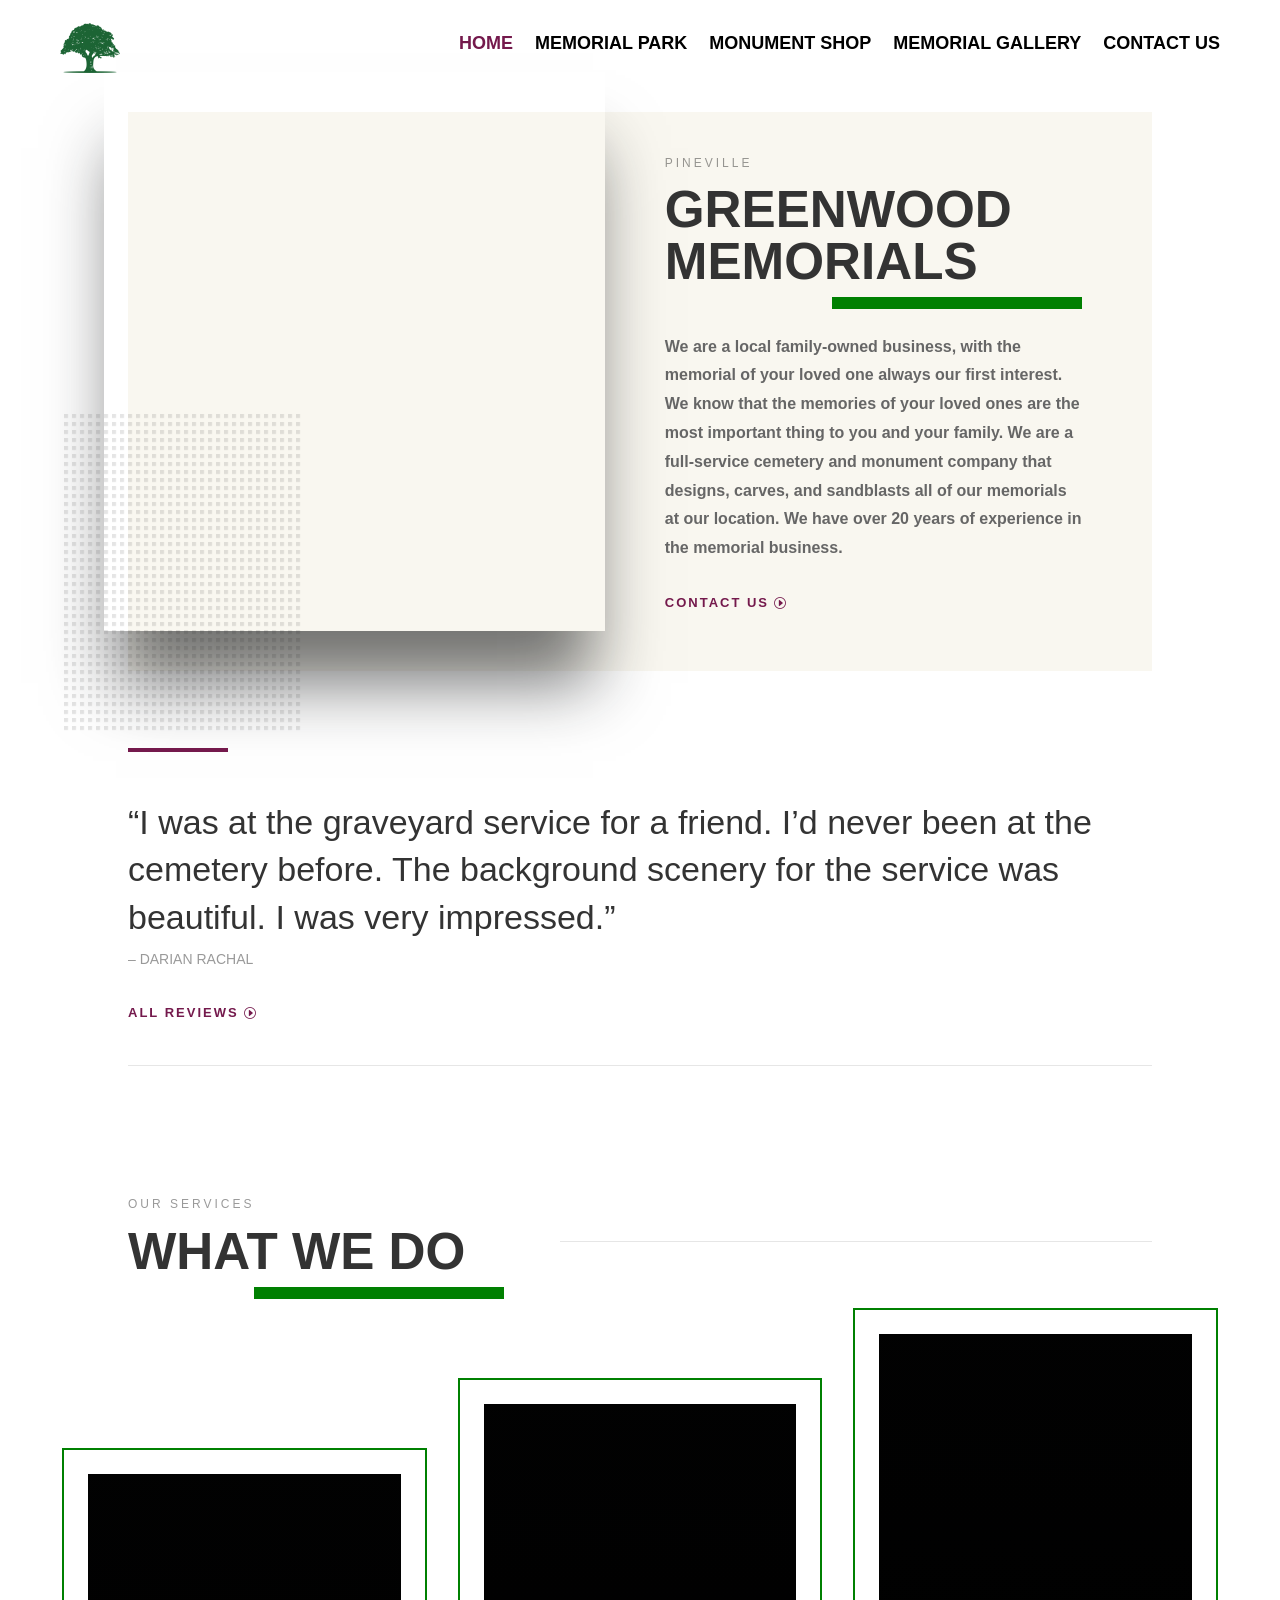
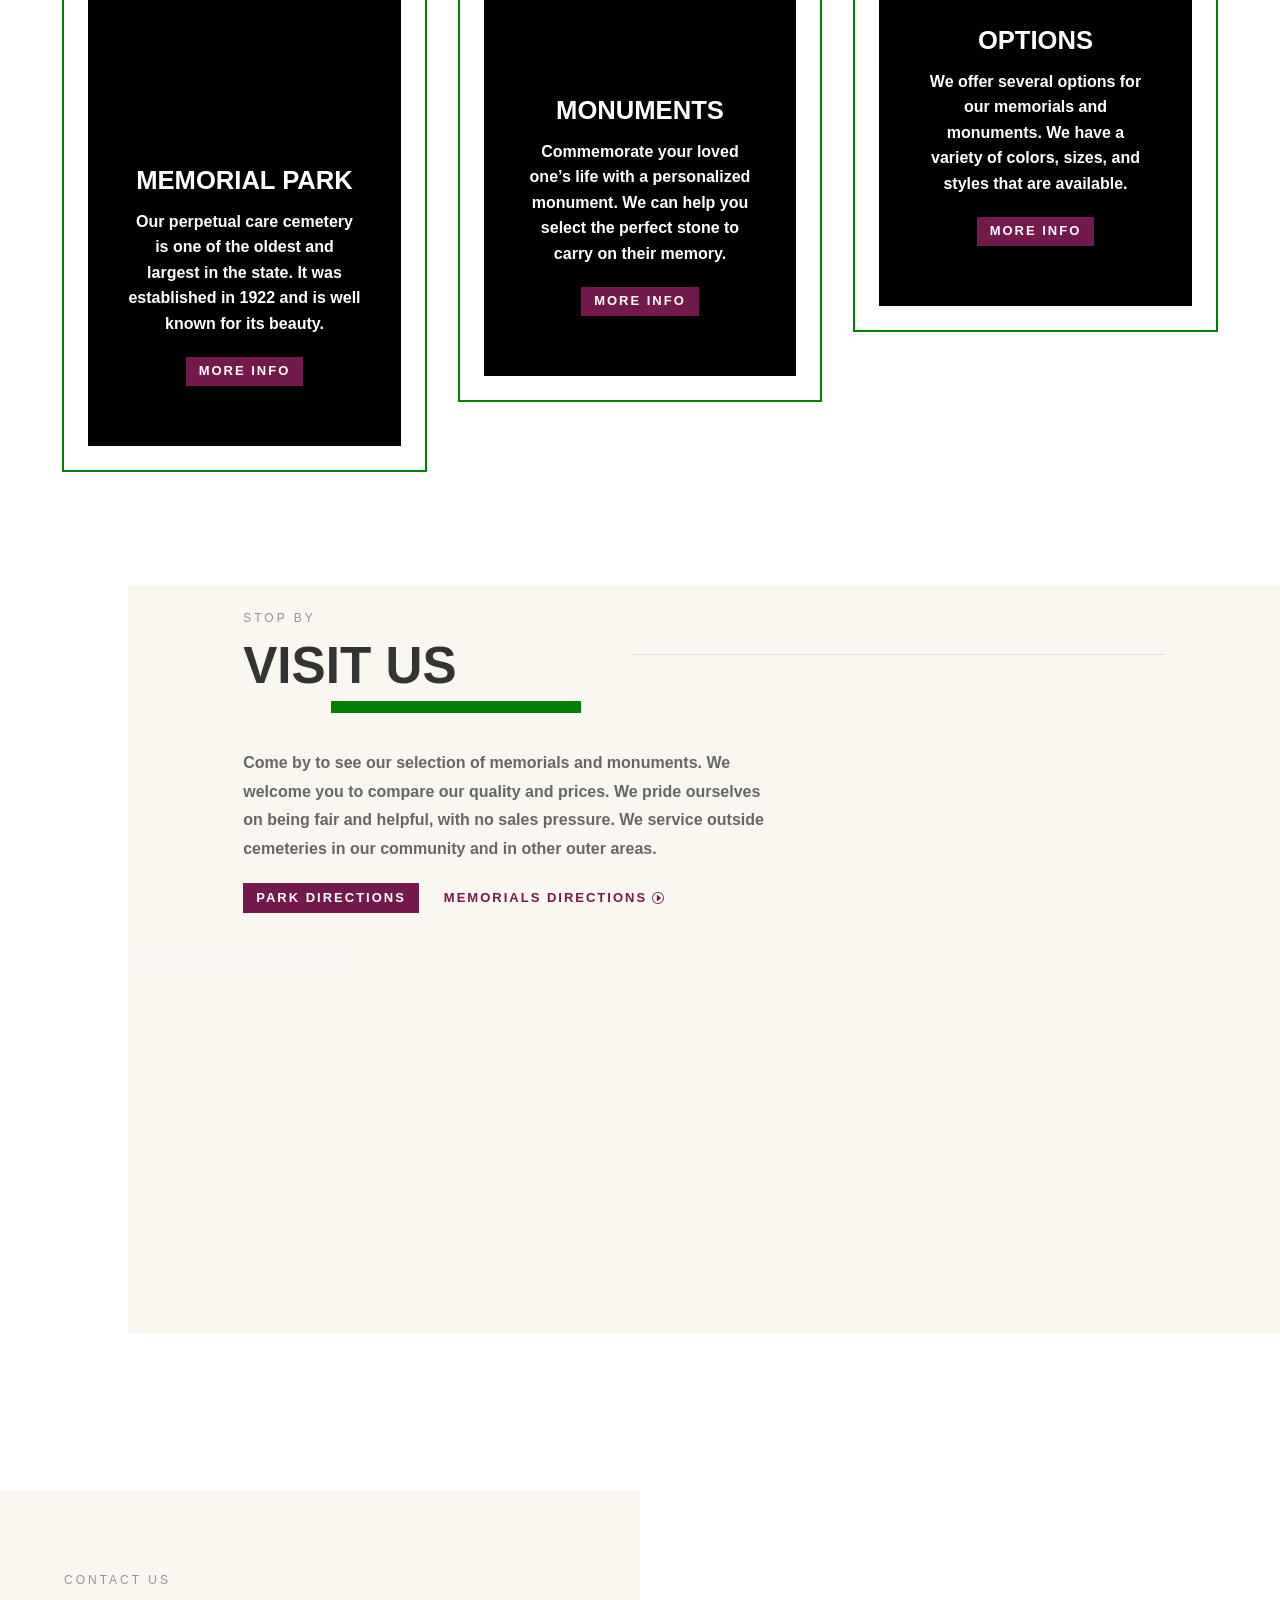
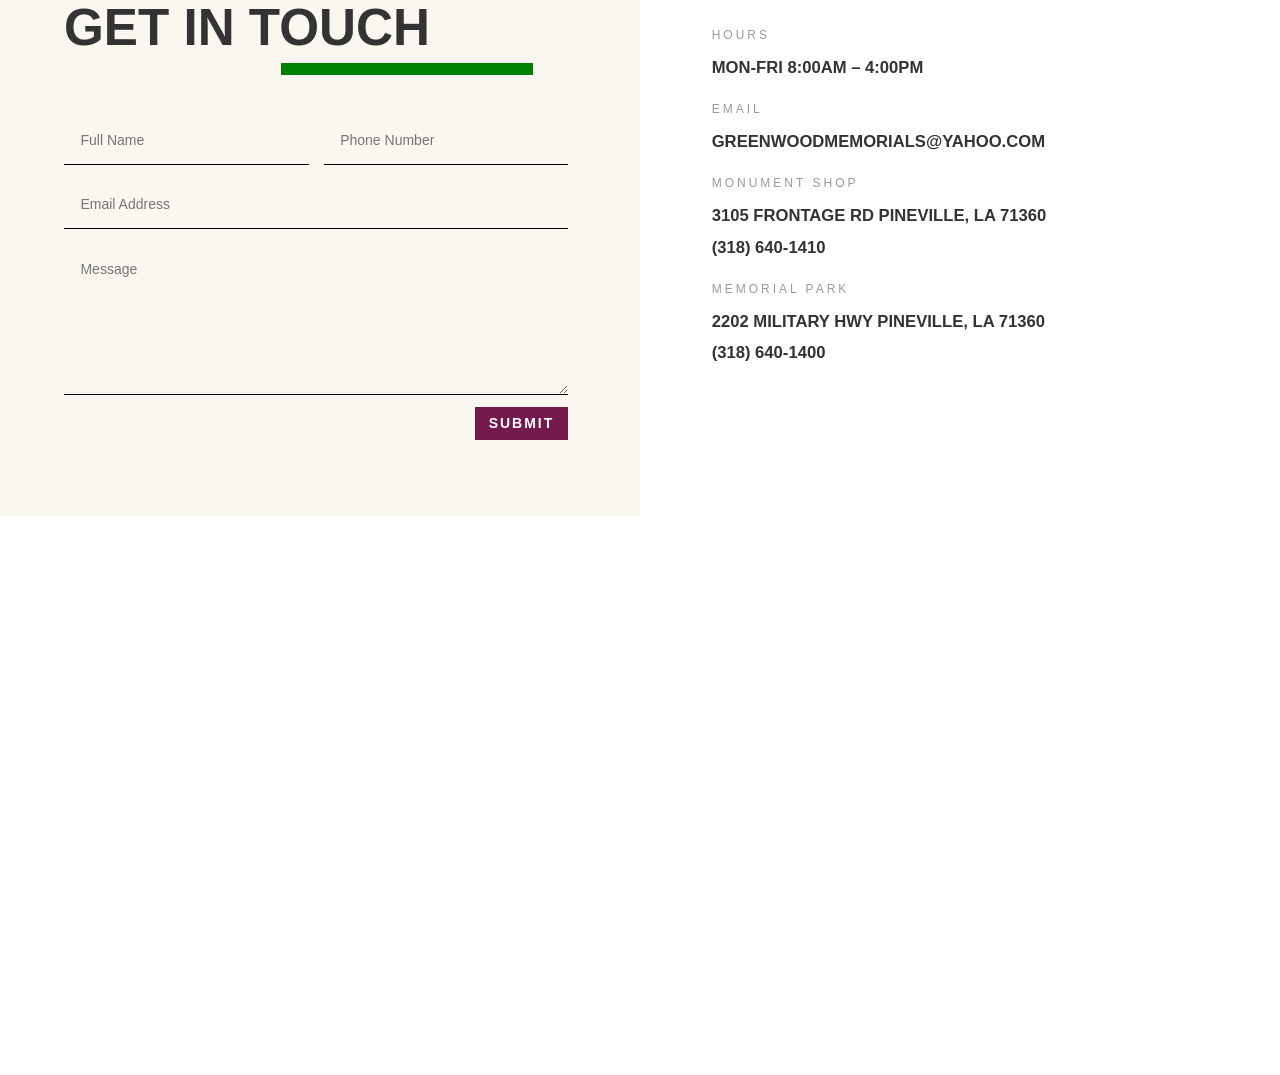
==== commit 9a2cb62a: "Optimize oversized images + add lazy loading on every img tag For each image over 500KB, wrote a sma" ====
--- a/index.html
+++ b/index.html
@@ -239,7 +239,7 @@
 					<div class="et_pb_menu_inner_container clearfix">
 						<div class="et_pb_menu__logo-wrap">
 			  <div class="et_pb_menu__logo">
-				<img fetchpriority="high" decoding="async" width="1000" height="1000" src="wp-content/uploads/2021/10/5.png" alt="" srcset="/wp-content/uploads/2021/10/5.png 1000w, /wp-content/uploads/2021/10/5-980x980.png 980w, /wp-content/uploads/2021/10/5-480x480.png 480w" sizes="(min-width: 0px) and (max-width: 480px) 480px, (min-width: 481px) and (max-width: 980px) 980px, (min-width: 981px) 1000px, 100vw" class="wp-image-164" />
+				<img loading="lazy" fetchpriority="high" decoding="async" width="1000" height="1000" src="wp-content/uploads/2021/10/5.png" alt="" srcset="/wp-content/uploads/2021/10/5.png 1000w, /wp-content/uploads/2021/10/5-980x980.png 980w, /wp-content/uploads/2021/10/5-480x480.png 480w" sizes="(min-width: 0px) and (max-width: 480px) 480px, (min-width: 481px) and (max-width: 980px) 980px, (min-width: 981px) 1000px, 100vw" class="wp-image-164" />
 			  </div>
 			</div>
 						<div class="et_pb_menu__wrap">
@@ -269,7 +269,7 @@
 					<div class="et_pb_menu_inner_container clearfix">
 						<div class="et_pb_menu__logo-wrap">
 			  <div class="et_pb_menu__logo">
-				<img fetchpriority="high" decoding="async" width="1000" height="1000" src="wp-content/uploads/2021/10/5.png" alt="" srcset="/wp-content/uploads/2021/10/5.png 1000w, /wp-content/uploads/2021/10/5-980x980.png 980w, /wp-content/uploads/2021/10/5-480x480.png 480w" sizes="(min-width: 0px) and (max-width: 480px) 480px, (min-width: 481px) and (max-width: 980px) 980px, (min-width: 981px) 1000px, 100vw" class="wp-image-164" />
+				<img loading="lazy" fetchpriority="high" decoding="async" width="1000" height="1000" src="wp-content/uploads/2021/10/5.png" alt="" srcset="/wp-content/uploads/2021/10/5.png 1000w, /wp-content/uploads/2021/10/5-980x980.png 980w, /wp-content/uploads/2021/10/5-480x480.png 480w" sizes="(min-width: 0px) and (max-width: 480px) 480px, (min-width: 481px) and (max-width: 980px) 980px, (min-width: 981px) 1000px, 100vw" class="wp-image-164" />
 			  </div>
 			</div>
 						<div class="et_pb_menu__wrap">
@@ -354,7 +354,7 @@
 				
 				
 				
-				<span class="et_pb_image_wrap has-box-shadow-overlay"><div class="box-shadow-overlay"></div><img decoding="async" width="1600" height="1784" src="wp-content/uploads/2021/10/Screen-Shot-2021-10-15-at-5.41.32-PM.png" alt="" title="Screen Shot 2021-10-15 at 5.41.32 PM" srcset="/wp-content/uploads/2021/10/Screen-Shot-2021-10-15-at-5.41.32-PM.png 1600w, /wp-content/uploads/2021/10/Screen-Shot-2021-10-15-at-5.41.32-PM-1280x1427.png 1280w, /wp-content/uploads/2021/10/Screen-Shot-2021-10-15-at-5.41.32-PM-980x1093.png 980w, /wp-content/uploads/2021/10/Screen-Shot-2021-10-15-at-5.41.32-PM-480x535.png 480w" sizes="(min-width: 0px) and (max-width: 480px) 480px, (min-width: 481px) and (max-width: 980px) 980px, (min-width: 981px) and (max-width: 1280px) 1280px, (min-width: 1281px) 1600px, 100vw" class="wp-image-207" data-et-multi-view="{&quot;schema&quot;:{&quot;attrs&quot;:{&quot;desktop&quot;:{&quot;src&quot;:&quot;https:\/\/greenwoodmemorials.com\/wp-content\/uploads\/2021\/10\/Screen-Shot-2021-10-15-at-5.41.32-PM.png&quot;,&quot;alt&quot;:&quot;&quot;,&quot;title&quot;:&quot;Screen Shot 2021-10-15 at 5.41.32 PM&quot;,&quot;class&quot;:&quot;wp-image-207&quot;,&quot;srcset&quot;:&quot;https:\/\/greenwoodmemorials.com\/wp-content\/uploads\/2021\/10\/Screen-Shot-2021-10-15-at-5.41.32-PM.png 1600w, https:\/\/greenwoodmemorials.com\/wp-content\/uploads\/2021\/10\/Screen-Shot-2021-10-15-at-5.41.32-PM-1280x1427.png 1280w, https:\/\/greenwoodmemorials.com\/wp-content\/uploads\/2021\/10\/Screen-Shot-2021-10-15-at-5.41.32-PM-980x1093.png 980w, https:\/\/greenwoodmemorials.com\/wp-content\/uploads\/2021\/10\/Screen-Shot-2021-10-15-at-5.41.32-PM-480x535.png 480w&quot;,&quot;sizes&quot;:&quot;(min-width: 0px) and (max-width: 480px) 480px, (min-width: 481px) and (max-width: 980px) 980px, (min-width: 981px) and (max-width: 1280px) 1280px, (min-width: 1281px) 1600px, 100vw&quot;},&quot;tablet&quot;:{&quot;src&quot;:&quot;&quot;},&quot;phone&quot;:{&quot;src&quot;:&quot;https:\/\/greenwoodmemorials.com\/wp-content\/uploads\/2021\/10\/IMG_1791-scaled.jpg&quot;,&quot;srcset&quot;:&quot;https:\/\/greenwoodmemorials.com\/wp-content\/uploads\/2021\/10\/IMG_1791-scaled.jpg 2560w, https:\/\/greenwoodmemorials.com\/wp-content\/uploads\/2021\/10\/IMG_1791-300x225.jpg 300w, https:\/\/greenwoodmemorials.com\/wp-content\/uploads\/2021\/10\/IMG_1791-1024x768.jpg 1024w, https:\/\/greenwoodmemorials.com\/wp-content\/uploads\/2021\/10\/IMG_1791-768x576.jpg 768w, https:\/\/greenwoodmemorials.com\/wp-content\/uploads\/2021\/10\/IMG_1791-1536x1152.jpg 1536w, https:\/\/greenwoodmemorials.com\/wp-content\/uploads\/2021\/10\/IMG_1791-2048x1536.jpg 2048w, https:\/\/greenwoodmemorials.com\/wp-content\/uploads\/2021\/10\/IMG_1791-510x382.jpg 510w, https:\/\/greenwoodmemorials.com\/wp-content\/uploads\/2021\/10\/IMG_1791-1080x810.jpg 1080w&quot;,&quot;sizes&quot;:&quot;(max-width: 2560px) 100vw, 2560px&quot;}}},&quot;slug&quot;:&quot;et_pb_image&quot;}" /></span>
+				<span class="et_pb_image_wrap has-box-shadow-overlay"><div class="box-shadow-overlay"></div><img loading="lazy" decoding="async" width="1600" height="1784" src="wp-content/uploads/2021/10/Screen-Shot-2021-10-15-at-5.41.32-PM.opt.jpg" alt="" title="Screen Shot 2021-10-15 at 5.41.32 PM" srcset="/wp-content/uploads/2021/10/Screen-Shot-2021-10-15-at-5.41.32-PM.opt.jpg 1600w, /wp-content/uploads/2021/10/Screen-Shot-2021-10-15-at-5.41.32-PM-1280x1427.opt.jpg 1280w, /wp-content/uploads/2021/10/Screen-Shot-2021-10-15-at-5.41.32-PM-980x1093.opt.jpg 980w, /wp-content/uploads/2021/10/Screen-Shot-2021-10-15-at-5.41.32-PM-480x535.opt.jpg 480w" sizes="(min-width: 0px) and (max-width: 480px) 480px, (min-width: 481px) and (max-width: 980px) 980px, (min-width: 981px) and (max-width: 1280px) 1280px, (min-width: 1281px) 1600px, 100vw" class="wp-image-207" data-et-multi-view="{&quot;schema&quot;:{&quot;attrs&quot;:{&quot;desktop&quot;:{&quot;src&quot;:&quot;https:\/\/greenwoodmemorials.com\/wp-content\/uploads\/2021\/10\/Screen-Shot-2021-10-15-at-5.41.32-PM.png&quot;,&quot;alt&quot;:&quot;&quot;,&quot;title&quot;:&quot;Screen Shot 2021-10-15 at 5.41.32 PM&quot;,&quot;class&quot;:&quot;wp-image-207&quot;,&quot;srcset&quot;:&quot;https:\/\/greenwoodmemorials.com\/wp-content\/uploads\/2021\/10\/Screen-Shot-2021-10-15-at-5.41.32-PM.png 1600w, https:\/\/greenwoodmemorials.com\/wp-content\/uploads\/2021\/10\/Screen-Shot-2021-10-15-at-5.41.32-PM-1280x1427.png 1280w, https:\/\/greenwoodmemorials.com\/wp-content\/uploads\/2021\/10\/Screen-Shot-2021-10-15-at-5.41.32-PM-980x1093.png 980w, https:\/\/greenwoodmemorials.com\/wp-content\/uploads\/2021\/10\/Screen-Shot-2021-10-15-at-5.41.32-PM-480x535.png 480w&quot;,&quot;sizes&quot;:&quot;(min-width: 0px) and (max-width: 480px) 480px, (min-width: 481px) and (max-width: 980px) 980px, (min-width: 981px) and (max-width: 1280px) 1280px, (min-width: 1281px) 1600px, 100vw&quot;},&quot;tablet&quot;:{&quot;src&quot;:&quot;&quot;},&quot;phone&quot;:{&quot;src&quot;:&quot;https:\/\/greenwoodmemorials.com\/wp-content\/uploads\/2021\/10\/IMG_1791-scaled.jpg&quot;,&quot;srcset&quot;:&quot;https:\/\/greenwoodmemorials.com\/wp-content\/uploads\/2021\/10\/IMG_1791-scaled.jpg 2560w, https:\/\/greenwoodmemorials.com\/wp-content\/uploads\/2021\/10\/IMG_1791-300x225.jpg 300w, https:\/\/greenwoodmemorials.com\/wp-content\/uploads\/2021\/10\/IMG_1791-1024x768.jpg 1024w, https:\/\/greenwoodmemorials.com\/wp-content\/uploads\/2021\/10\/IMG_1791-768x576.jpg 768w, https:\/\/greenwoodmemorials.com\/wp-content\/uploads\/2021\/10\/IMG_1791-1536x1152.jpg 1536w, https:\/\/greenwoodmemorials.com\/wp-content\/uploads\/2021\/10\/IMG_1791-2048x1536.jpg 2048w, https:\/\/greenwoodmemorials.com\/wp-content\/uploads\/2021\/10\/IMG_1791-510x382.jpg 510w, https:\/\/greenwoodmemorials.com\/wp-content\/uploads\/2021\/10\/IMG_1791-1080x810.jpg 1080w&quot;,&quot;sizes&quot;:&quot;(max-width: 2560px) 100vw, 2560px&quot;}}},&quot;slug&quot;:&quot;et_pb_image&quot;}" /></span>
 			</div>
 			</div><div class="et_pb_column et_pb_column_1_2 et_pb_column_2  et_pb_css_mix_blend_mode_passthrough et-last-child">
 				
@@ -567,7 +567,7 @@
 				
 				
 				
-				<span class="et_pb_image_wrap has-box-shadow-overlay"><div class="box-shadow-overlay"></div><img decoding="async" width="1192" height="1612" src="wp-content/uploads/2021/10/Screen-Shot-2021-10-30-at-8.26.30-PM.png" alt="" title="IMG_1924" srcset="/wp-content/uploads/2021/10/Screen-Shot-2021-10-30-at-8.26.30-PM.png 1192w, /wp-content/uploads/2021/10/Screen-Shot-2021-10-30-at-8.26.30-PM-980x1325.png 980w, /wp-content/uploads/2021/10/Screen-Shot-2021-10-30-at-8.26.30-PM-480x649.png 480w" sizes="(min-width: 0px) and (max-width: 480px) 480px, (min-width: 481px) and (max-width: 980px) 980px, (min-width: 981px) 1192px, 100vw" class="wp-image-492" data-et-multi-view="{&quot;schema&quot;:{&quot;attrs&quot;:{&quot;desktop&quot;:{&quot;src&quot;:&quot;https:\/\/greenwoodmemorials.com\/wp-content\/uploads\/2021\/10\/Screen-Shot-2021-10-30-at-8.26.30-PM.png&quot;,&quot;alt&quot;:&quot;&quot;,&quot;title&quot;:&quot;IMG_1924&quot;,&quot;class&quot;:&quot;wp-image-492&quot;,&quot;srcset&quot;:&quot;https:\/\/greenwoodmemorials.com\/wp-content\/uploads\/2021\/10\/Screen-Shot-2021-10-30-at-8.26.30-PM.png 1192w, https:\/\/greenwoodmemorials.com\/wp-content\/uploads\/2021\/10\/Screen-Shot-2021-10-30-at-8.26.30-PM-980x1325.png 980w, https:\/\/greenwoodmemorials.com\/wp-content\/uploads\/2021\/10\/Screen-Shot-2021-10-30-at-8.26.30-PM-480x649.png 480w&quot;,&quot;sizes&quot;:&quot;(min-width: 0px) and (max-width: 480px) 480px, (min-width: 481px) and (max-width: 980px) 980px, (min-width: 981px) 1192px, 100vw&quot;},&quot;tablet&quot;:{&quot;src&quot;:&quot;&quot;},&quot;phone&quot;:{&quot;src&quot;:&quot;https:\/\/greenwoodmemorials.com\/wp-content\/uploads\/2021\/10\/IMG_1924-scaled.jpg&quot;,&quot;srcset&quot;:&quot;https:\/\/greenwoodmemorials.com\/wp-content\/uploads\/2021\/10\/IMG_1924-scaled.jpg 2560w, https:\/\/greenwoodmemorials.com\/wp-content\/uploads\/2021\/10\/IMG_1924-300x225.jpg 300w, https:\/\/greenwoodmemorials.com\/wp-content\/uploads\/2021\/10\/IMG_1924-1024x768.jpg 1024w, https:\/\/greenwoodmemorials.com\/wp-content\/uploads\/2021\/10\/IMG_1924-768x576.jpg 768w, https:\/\/greenwoodmemorials.com\/wp-content\/uploads\/2021\/10\/IMG_1924-1536x1152.jpg 1536w, https:\/\/greenwoodmemorials.com\/wp-content\/uploads\/2021\/10\/IMG_1924-2048x1536.jpg 2048w, https:\/\/greenwoodmemorials.com\/wp-content\/uploads\/2021\/10\/IMG_1924-510x382.jpg 510w, https:\/\/greenwoodmemorials.com\/wp-content\/uploads\/2021\/10\/IMG_1924-1080x810.jpg 1080w&quot;,&quot;sizes&quot;:&quot;(max-width: 2560px) 100vw, 2560px&quot;}}},&quot;slug&quot;:&quot;et_pb_image&quot;}" /></span>
+				<span class="et_pb_image_wrap has-box-shadow-overlay"><div class="box-shadow-overlay"></div><img loading="lazy" decoding="async" width="1192" height="1612" src="wp-content/uploads/2021/10/Screen-Shot-2021-10-30-at-8.26.30-PM.opt.jpg" alt="" title="IMG_1924" srcset="/wp-content/uploads/2021/10/Screen-Shot-2021-10-30-at-8.26.30-PM.opt.jpg 1192w, /wp-content/uploads/2021/10/Screen-Shot-2021-10-30-at-8.26.30-PM-980x1325.opt.jpg 980w, /wp-content/uploads/2021/10/Screen-Shot-2021-10-30-at-8.26.30-PM-480x649.opt.jpg 480w" sizes="(min-width: 0px) and (max-width: 480px) 480px, (min-width: 481px) and (max-width: 980px) 980px, (min-width: 981px) 1192px, 100vw" class="wp-image-492" data-et-multi-view="{&quot;schema&quot;:{&quot;attrs&quot;:{&quot;desktop&quot;:{&quot;src&quot;:&quot;https:\/\/greenwoodmemorials.com\/wp-content\/uploads\/2021\/10\/Screen-Shot-2021-10-30-at-8.26.30-PM.png&quot;,&quot;alt&quot;:&quot;&quot;,&quot;title&quot;:&quot;IMG_1924&quot;,&quot;class&quot;:&quot;wp-image-492&quot;,&quot;srcset&quot;:&quot;https:\/\/greenwoodmemorials.com\/wp-content\/uploads\/2021\/10\/Screen-Shot-2021-10-30-at-8.26.30-PM.png 1192w, https:\/\/greenwoodmemorials.com\/wp-content\/uploads\/2021\/10\/Screen-Shot-2021-10-30-at-8.26.30-PM-980x1325.png 980w, https:\/\/greenwoodmemorials.com\/wp-content\/uploads\/2021\/10\/Screen-Shot-2021-10-30-at-8.26.30-PM-480x649.png 480w&quot;,&quot;sizes&quot;:&quot;(min-width: 0px) and (max-width: 480px) 480px, (min-width: 481px) and (max-width: 980px) 980px, (min-width: 981px) 1192px, 100vw&quot;},&quot;tablet&quot;:{&quot;src&quot;:&quot;&quot;},&quot;phone&quot;:{&quot;src&quot;:&quot;https:\/\/greenwoodmemorials.com\/wp-content\/uploads\/2021\/10\/IMG_1924-scaled.jpg&quot;,&quot;srcset&quot;:&quot;https:\/\/greenwoodmemorials.com\/wp-content\/uploads\/2021\/10\/IMG_1924-scaled.jpg 2560w, https:\/\/greenwoodmemorials.com\/wp-content\/uploads\/2021\/10\/IMG_1924-300x225.jpg 300w, https:\/\/greenwoodmemorials.com\/wp-content\/uploads\/2021\/10\/IMG_1924-1024x768.jpg 1024w, https:\/\/greenwoodmemorials.com\/wp-content\/uploads\/2021\/10\/IMG_1924-768x576.jpg 768w, https:\/\/greenwoodmemorials.com\/wp-content\/uploads\/2021\/10\/IMG_1924-1536x1152.jpg 1536w, https:\/\/greenwoodmemorials.com\/wp-content\/uploads\/2021\/10\/IMG_1924-2048x1536.jpg 2048w, https:\/\/greenwoodmemorials.com\/wp-content\/uploads\/2021\/10\/IMG_1924-510x382.jpg 510w, https:\/\/greenwoodmemorials.com\/wp-content\/uploads\/2021\/10\/IMG_1924-1080x810.jpg 1080w&quot;,&quot;sizes&quot;:&quot;(max-width: 2560px) 100vw, 2560px&quot;}}},&quot;slug&quot;:&quot;et_pb_image&quot;}" /></span>
 			</div>
 			</div><div class="et_pb_column et_pb_column_1_3 et_pb_column_14  et_pb_css_mix_blend_mode_passthrough">
 				
@@ -579,7 +579,7 @@
 				
 				
 				
-				<span class="et_pb_image_wrap has-box-shadow-overlay"><div class="box-shadow-overlay"></div><img decoding="async" width="1192" height="1612" src="wp-content/uploads/2021/10/Screen-Shot-2021-10-30-at-8.26.56-PM.png" alt="" title="IMG_1936" srcset="/wp-content/uploads/2021/10/Screen-Shot-2021-10-30-at-8.26.56-PM.png 1192w, /wp-content/uploads/2021/10/Screen-Shot-2021-10-30-at-8.26.56-PM-980x1325.png 980w, /wp-content/uploads/2021/10/Screen-Shot-2021-10-30-at-8.26.56-PM-480x649.png 480w" sizes="(min-width: 0px) and (max-width: 480px) 480px, (min-width: 481px) and (max-width: 980px) 980px, (min-width: 981px) 1192px, 100vw" class="wp-image-491" data-et-multi-view="{&quot;schema&quot;:{&quot;attrs&quot;:{&quot;desktop&quot;:{&quot;src&quot;:&quot;https:\/\/greenwoodmemorials.com\/wp-content\/uploads\/2021\/10\/Screen-Shot-2021-10-30-at-8.26.56-PM.png&quot;,&quot;alt&quot;:&quot;&quot;,&quot;title&quot;:&quot;IMG_1936&quot;,&quot;class&quot;:&quot;wp-image-491&quot;,&quot;srcset&quot;:&quot;https:\/\/greenwoodmemorials.com\/wp-content\/uploads\/2021\/10\/Screen-Shot-2021-10-30-at-8.26.56-PM.png 1192w, https:\/\/greenwoodmemorials.com\/wp-content\/uploads\/2021\/10\/Screen-Shot-2021-10-30-at-8.26.56-PM-980x1325.png 980w, https:\/\/greenwoodmemorials.com\/wp-content\/uploads\/2021\/10\/Screen-Shot-2021-10-30-at-8.26.56-PM-480x649.png 480w&quot;,&quot;sizes&quot;:&quot;(min-width: 0px) and (max-width: 480px) 480px, (min-width: 481px) and (max-width: 980px) 980px, (min-width: 981px) 1192px, 100vw&quot;},&quot;tablet&quot;:{&quot;src&quot;:&quot;&quot;},&quot;phone&quot;:{&quot;src&quot;:&quot;https:\/\/greenwoodmemorials.com\/wp-content\/uploads\/2021\/10\/IMG_1936-scaled.jpg&quot;,&quot;srcset&quot;:&quot;https:\/\/greenwoodmemorials.com\/wp-content\/uploads\/2021\/10\/IMG_1936-scaled.jpg 2560w, https:\/\/greenwoodmemorials.com\/wp-content\/uploads\/2021\/10\/IMG_1936-300x225.jpg 300w, https:\/\/greenwoodmemorials.com\/wp-content\/uploads\/2021\/10\/IMG_1936-1024x768.jpg 1024w, https:\/\/greenwoodmemorials.com\/wp-content\/uploads\/2021\/10\/IMG_1936-768x576.jpg 768w, https:\/\/greenwoodmemorials.com\/wp-content\/uploads\/2021\/10\/IMG_1936-1536x1152.jpg 1536w, https:\/\/greenwoodmemorials.com\/wp-content\/uploads\/2021\/10\/IMG_1936-2048x1536.jpg 2048w, https:\/\/greenwoodmemorials.com\/wp-content\/uploads\/2021\/10\/IMG_1936-510x382.jpg 510w, https:\/\/greenwoodmemorials.com\/wp-content\/uploads\/2021\/10\/IMG_1936-1080x810.jpg 1080w&quot;,&quot;sizes&quot;:&quot;(max-width: 2560px) 100vw, 2560px&quot;}}},&quot;slug&quot;:&quot;et_pb_image&quot;}" /></span>
+				<span class="et_pb_image_wrap has-box-shadow-overlay"><div class="box-shadow-overlay"></div><img loading="lazy" decoding="async" width="1192" height="1612" src="wp-content/uploads/2021/10/Screen-Shot-2021-10-30-at-8.26.56-PM.opt.jpg" alt="" title="IMG_1936" srcset="/wp-content/uploads/2021/10/Screen-Shot-2021-10-30-at-8.26.56-PM.opt.jpg 1192w, /wp-content/uploads/2021/10/Screen-Shot-2021-10-30-at-8.26.56-PM-980x1325.opt.jpg 980w, /wp-content/uploads/2021/10/Screen-Shot-2021-10-30-at-8.26.56-PM-480x649.png 480w" sizes="(min-width: 0px) and (max-width: 480px) 480px, (min-width: 481px) and (max-width: 980px) 980px, (min-width: 981px) 1192px, 100vw" class="wp-image-491" data-et-multi-view="{&quot;schema&quot;:{&quot;attrs&quot;:{&quot;desktop&quot;:{&quot;src&quot;:&quot;https:\/\/greenwoodmemorials.com\/wp-content\/uploads\/2021\/10\/Screen-Shot-2021-10-30-at-8.26.56-PM.png&quot;,&quot;alt&quot;:&quot;&quot;,&quot;title&quot;:&quot;IMG_1936&quot;,&quot;class&quot;:&quot;wp-image-491&quot;,&quot;srcset&quot;:&quot;https:\/\/greenwoodmemorials.com\/wp-content\/uploads\/2021\/10\/Screen-Shot-2021-10-30-at-8.26.56-PM.png 1192w, https:\/\/greenwoodmemorials.com\/wp-content\/uploads\/2021\/10\/Screen-Shot-2021-10-30-at-8.26.56-PM-980x1325.png 980w, https:\/\/greenwoodmemorials.com\/wp-content\/uploads\/2021\/10\/Screen-Shot-2021-10-30-at-8.26.56-PM-480x649.png 480w&quot;,&quot;sizes&quot;:&quot;(min-width: 0px) and (max-width: 480px) 480px, (min-width: 481px) and (max-width: 980px) 980px, (min-width: 981px) 1192px, 100vw&quot;},&quot;tablet&quot;:{&quot;src&quot;:&quot;&quot;},&quot;phone&quot;:{&quot;src&quot;:&quot;https:\/\/greenwoodmemorials.com\/wp-content\/uploads\/2021\/10\/IMG_1936-scaled.jpg&quot;,&quot;srcset&quot;:&quot;https:\/\/greenwoodmemorials.com\/wp-content\/uploads\/2021\/10\/IMG_1936-scaled.jpg 2560w, https:\/\/greenwoodmemorials.com\/wp-content\/uploads\/2021\/10\/IMG_1936-300x225.jpg 300w, https:\/\/greenwoodmemorials.com\/wp-content\/uploads\/2021\/10\/IMG_1936-1024x768.jpg 1024w, https:\/\/greenwoodmemorials.com\/wp-content\/uploads\/2021\/10\/IMG_1936-768x576.jpg 768w, https:\/\/greenwoodmemorials.com\/wp-content\/uploads\/2021\/10\/IMG_1936-1536x1152.jpg 1536w, https:\/\/greenwoodmemorials.com\/wp-content\/uploads\/2021\/10\/IMG_1936-2048x1536.jpg 2048w, https:\/\/greenwoodmemorials.com\/wp-content\/uploads\/2021\/10\/IMG_1936-510x382.jpg 510w, https:\/\/greenwoodmemorials.com\/wp-content\/uploads\/2021\/10\/IMG_1936-1080x810.jpg 1080w&quot;,&quot;sizes&quot;:&quot;(max-width: 2560px) 100vw, 2560px&quot;}}},&quot;slug&quot;:&quot;et_pb_image&quot;}" /></span>
 			</div>
 			</div><div class="et_pb_column et_pb_column_1_3 et_pb_column_15  et_pb_css_mix_blend_mode_passthrough et-last-child">
 				
@@ -591,7 +591,7 @@
 				
 				
 				
-				<span class="et_pb_image_wrap has-box-shadow-overlay"><div class="box-shadow-overlay"></div><img decoding="async" width="800" height="1080" src="wp-content/uploads/2021/10/1.png" alt="" title="IMG_1777-preview" srcset="/wp-content/uploads/2021/10/1.png 800w, /wp-content/uploads/2021/10/1-480x648.png 480w" sizes="(min-width: 0px) and (max-width: 480px) 480px, (min-width: 481px) 800px, 100vw" class="wp-image-106" data-et-multi-view="{&quot;schema&quot;:{&quot;attrs&quot;:{&quot;desktop&quot;:{&quot;src&quot;:&quot;https:\/\/greenwoodmemorials.com\/wp-content\/uploads\/2021\/10\/1.png&quot;,&quot;alt&quot;:&quot;&quot;,&quot;title&quot;:&quot;IMG_1777-preview&quot;,&quot;class&quot;:&quot;wp-image-106&quot;,&quot;srcset&quot;:&quot;https:\/\/greenwoodmemorials.com\/wp-content\/uploads\/2021\/10\/1.png 800w, https:\/\/greenwoodmemorials.com\/wp-content\/uploads\/2021\/10\/1-480x648.png 480w&quot;,&quot;sizes&quot;:&quot;(min-width: 0px) and (max-width: 480px) 480px, (min-width: 481px) 800px, 100vw&quot;},&quot;tablet&quot;:{&quot;src&quot;:&quot;&quot;},&quot;phone&quot;:{&quot;src&quot;:&quot;https:\/\/greenwoodmemorials.com\/wp-content\/uploads\/2021\/10\/IMG_1777-preview-scaled.jpg&quot;,&quot;srcset&quot;:&quot;https:\/\/greenwoodmemorials.com\/wp-content\/uploads\/2021\/10\/IMG_1777-preview-scaled.jpg 2560w, https:\/\/greenwoodmemorials.com\/wp-content\/uploads\/2021\/10\/IMG_1777-preview-300x225.jpg 300w, https:\/\/greenwoodmemorials.com\/wp-content\/uploads\/2021\/10\/IMG_1777-preview-1024x768.jpg 1024w, https:\/\/greenwoodmemorials.com\/wp-content\/uploads\/2021\/10\/IMG_1777-preview-768x576.jpg 768w, https:\/\/greenwoodmemorials.com\/wp-content\/uploads\/2021\/10\/IMG_1777-preview-1536x1152.jpg 1536w, https:\/\/greenwoodmemorials.com\/wp-content\/uploads\/2021\/10\/IMG_1777-preview-2048x1536.jpg 2048w&quot;,&quot;sizes&quot;:&quot;(max-width: 2560px) 100vw, 2560px&quot;}}},&quot;slug&quot;:&quot;et_pb_image&quot;}" /></span>
+				<span class="et_pb_image_wrap has-box-shadow-overlay"><div class="box-shadow-overlay"></div><img loading="lazy" decoding="async" width="800" height="1080" src="wp-content/uploads/2021/10/1.opt.jpg" alt="" title="IMG_1777-preview" srcset="/wp-content/uploads/2021/10/1.opt.jpg 800w, /wp-content/uploads/2021/10/1-480x648.opt.jpg 480w" sizes="(min-width: 0px) and (max-width: 480px) 480px, (min-width: 481px) 800px, 100vw" class="wp-image-106" data-et-multi-view="{&quot;schema&quot;:{&quot;attrs&quot;:{&quot;desktop&quot;:{&quot;src&quot;:&quot;https:\/\/greenwoodmemorials.com\/wp-content\/uploads\/2021\/10\/1.png&quot;,&quot;alt&quot;:&quot;&quot;,&quot;title&quot;:&quot;IMG_1777-preview&quot;,&quot;class&quot;:&quot;wp-image-106&quot;,&quot;srcset&quot;:&quot;https:\/\/greenwoodmemorials.com\/wp-content\/uploads\/2021\/10\/1.png 800w, https:\/\/greenwoodmemorials.com\/wp-content\/uploads\/2021\/10\/1-480x648.png 480w&quot;,&quot;sizes&quot;:&quot;(min-width: 0px) and (max-width: 480px) 480px, (min-width: 481px) 800px, 100vw&quot;},&quot;tablet&quot;:{&quot;src&quot;:&quot;&quot;},&quot;phone&quot;:{&quot;src&quot;:&quot;https:\/\/greenwoodmemorials.com\/wp-content\/uploads\/2021\/10\/IMG_1777-preview-scaled.jpg&quot;,&quot;srcset&quot;:&quot;https:\/\/greenwoodmemorials.com\/wp-content\/uploads\/2021\/10\/IMG_1777-preview-scaled.jpg 2560w, https:\/\/greenwoodmemorials.com\/wp-content\/uploads\/2021\/10\/IMG_1777-preview-300x225.jpg 300w, https:\/\/greenwoodmemorials.com\/wp-content\/uploads\/2021\/10\/IMG_1777-preview-1024x768.jpg 1024w, https:\/\/greenwoodmemorials.com\/wp-content\/uploads\/2021\/10\/IMG_1777-preview-768x576.jpg 768w, https:\/\/greenwoodmemorials.com\/wp-content\/uploads\/2021\/10\/IMG_1777-preview-1536x1152.jpg 1536w, https:\/\/greenwoodmemorials.com\/wp-content\/uploads\/2021\/10\/IMG_1777-preview-2048x1536.jpg 2048w&quot;,&quot;sizes&quot;:&quot;(max-width: 2560px) 100vw, 2560px&quot;}}},&quot;slug&quot;:&quot;et_pb_image&quot;}" /></span>
 			</div>
 			</div>
 				
